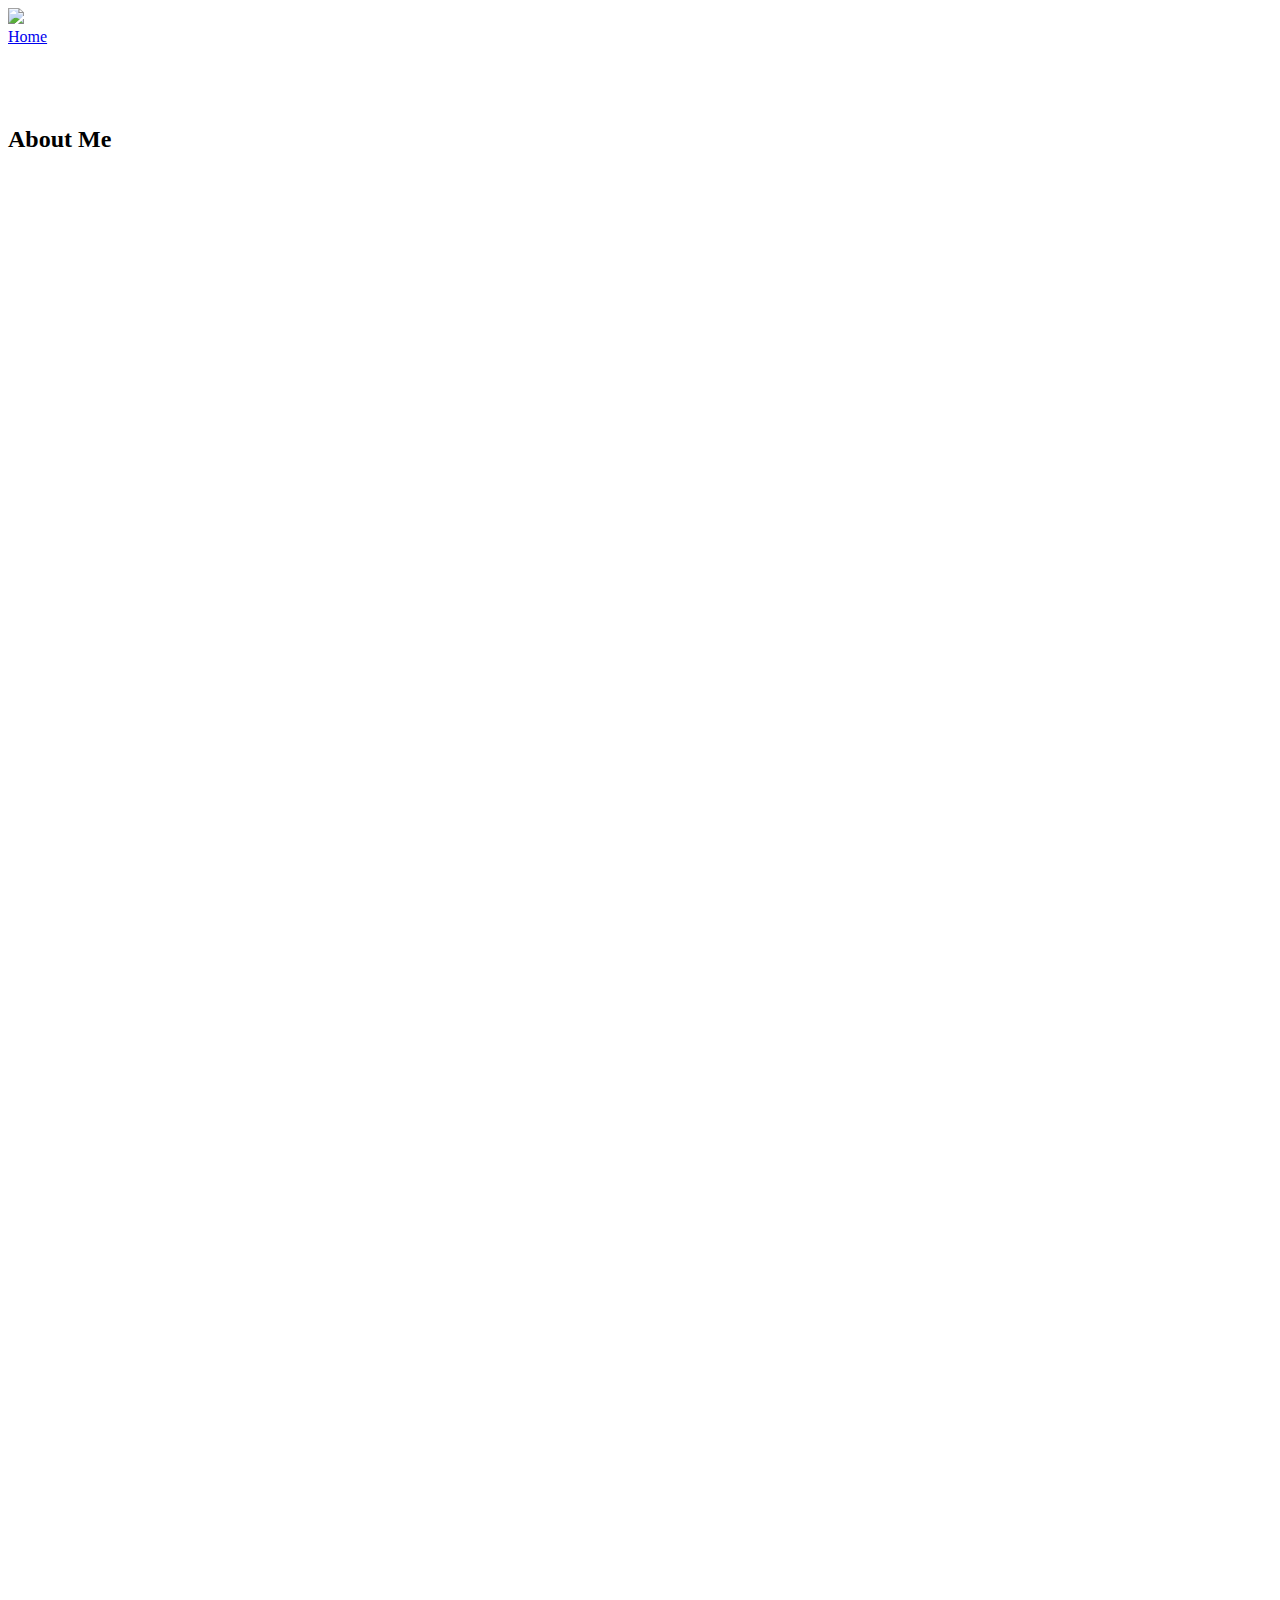
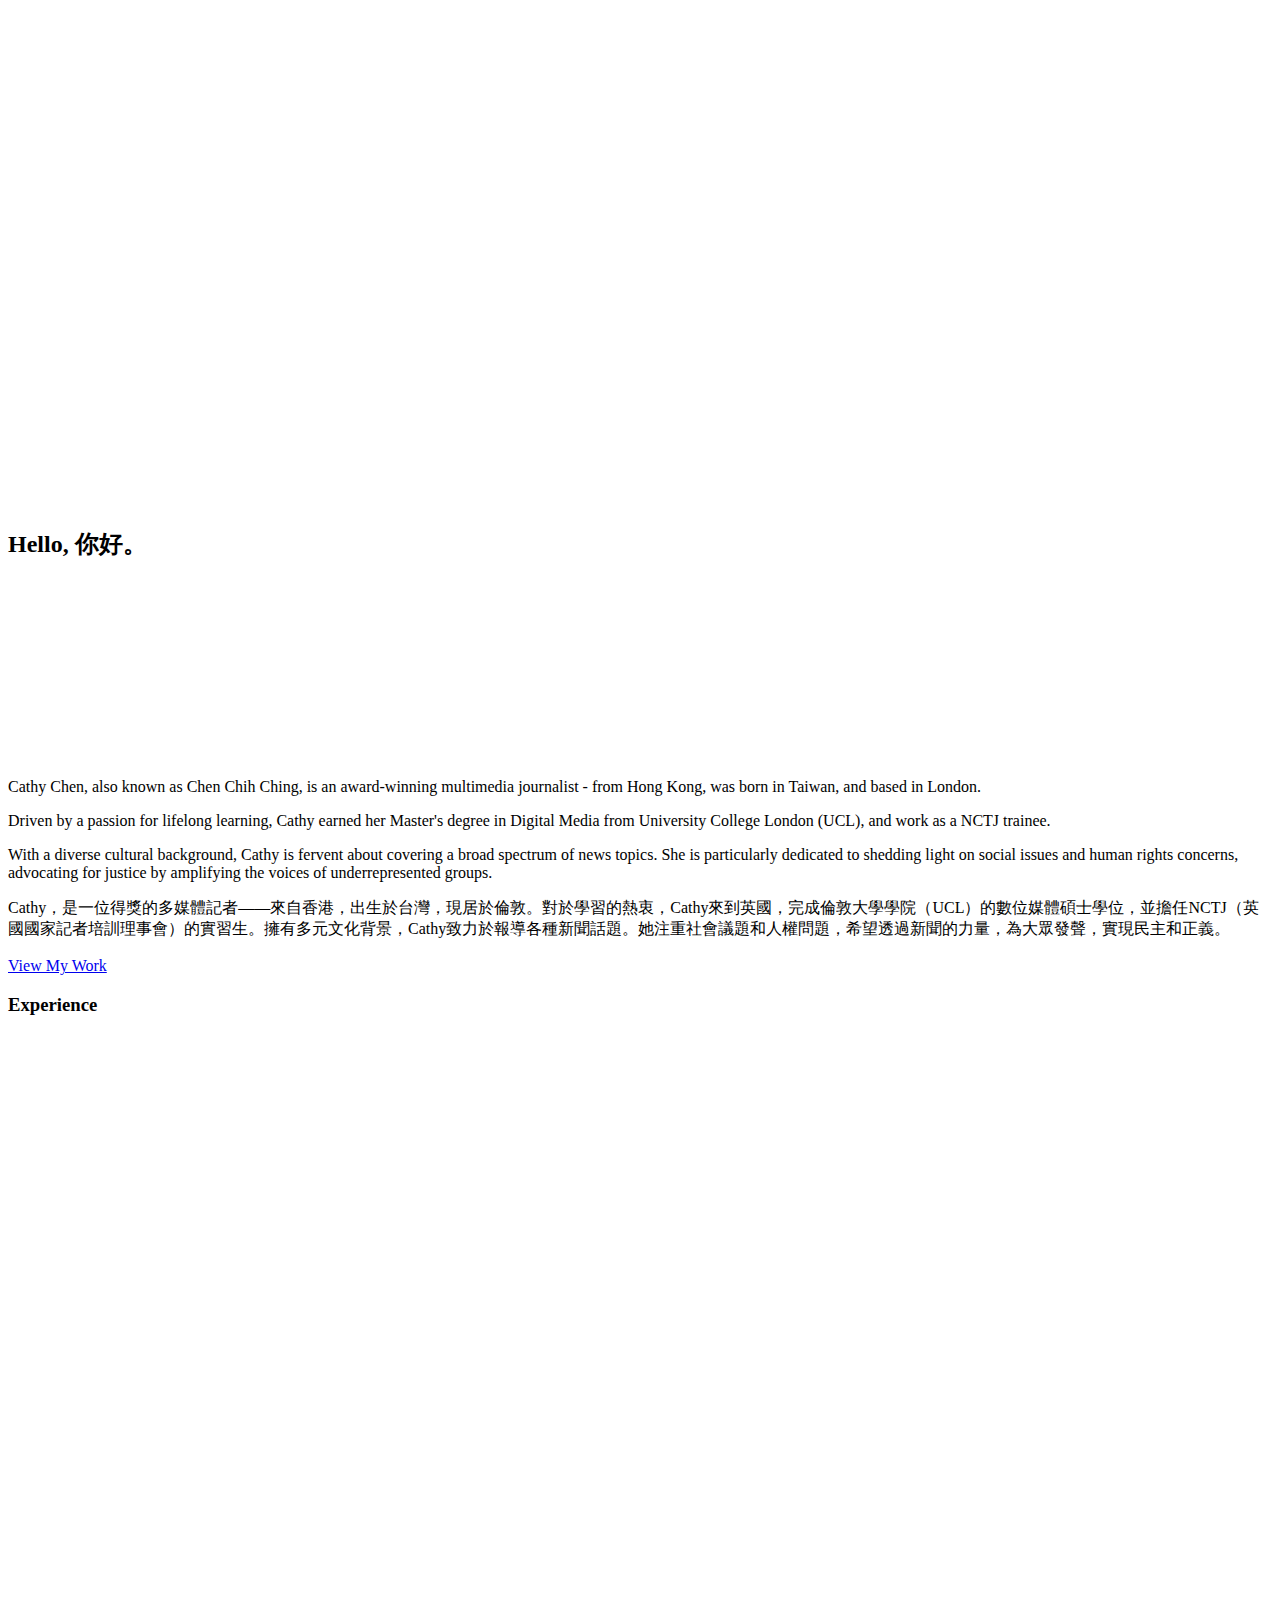
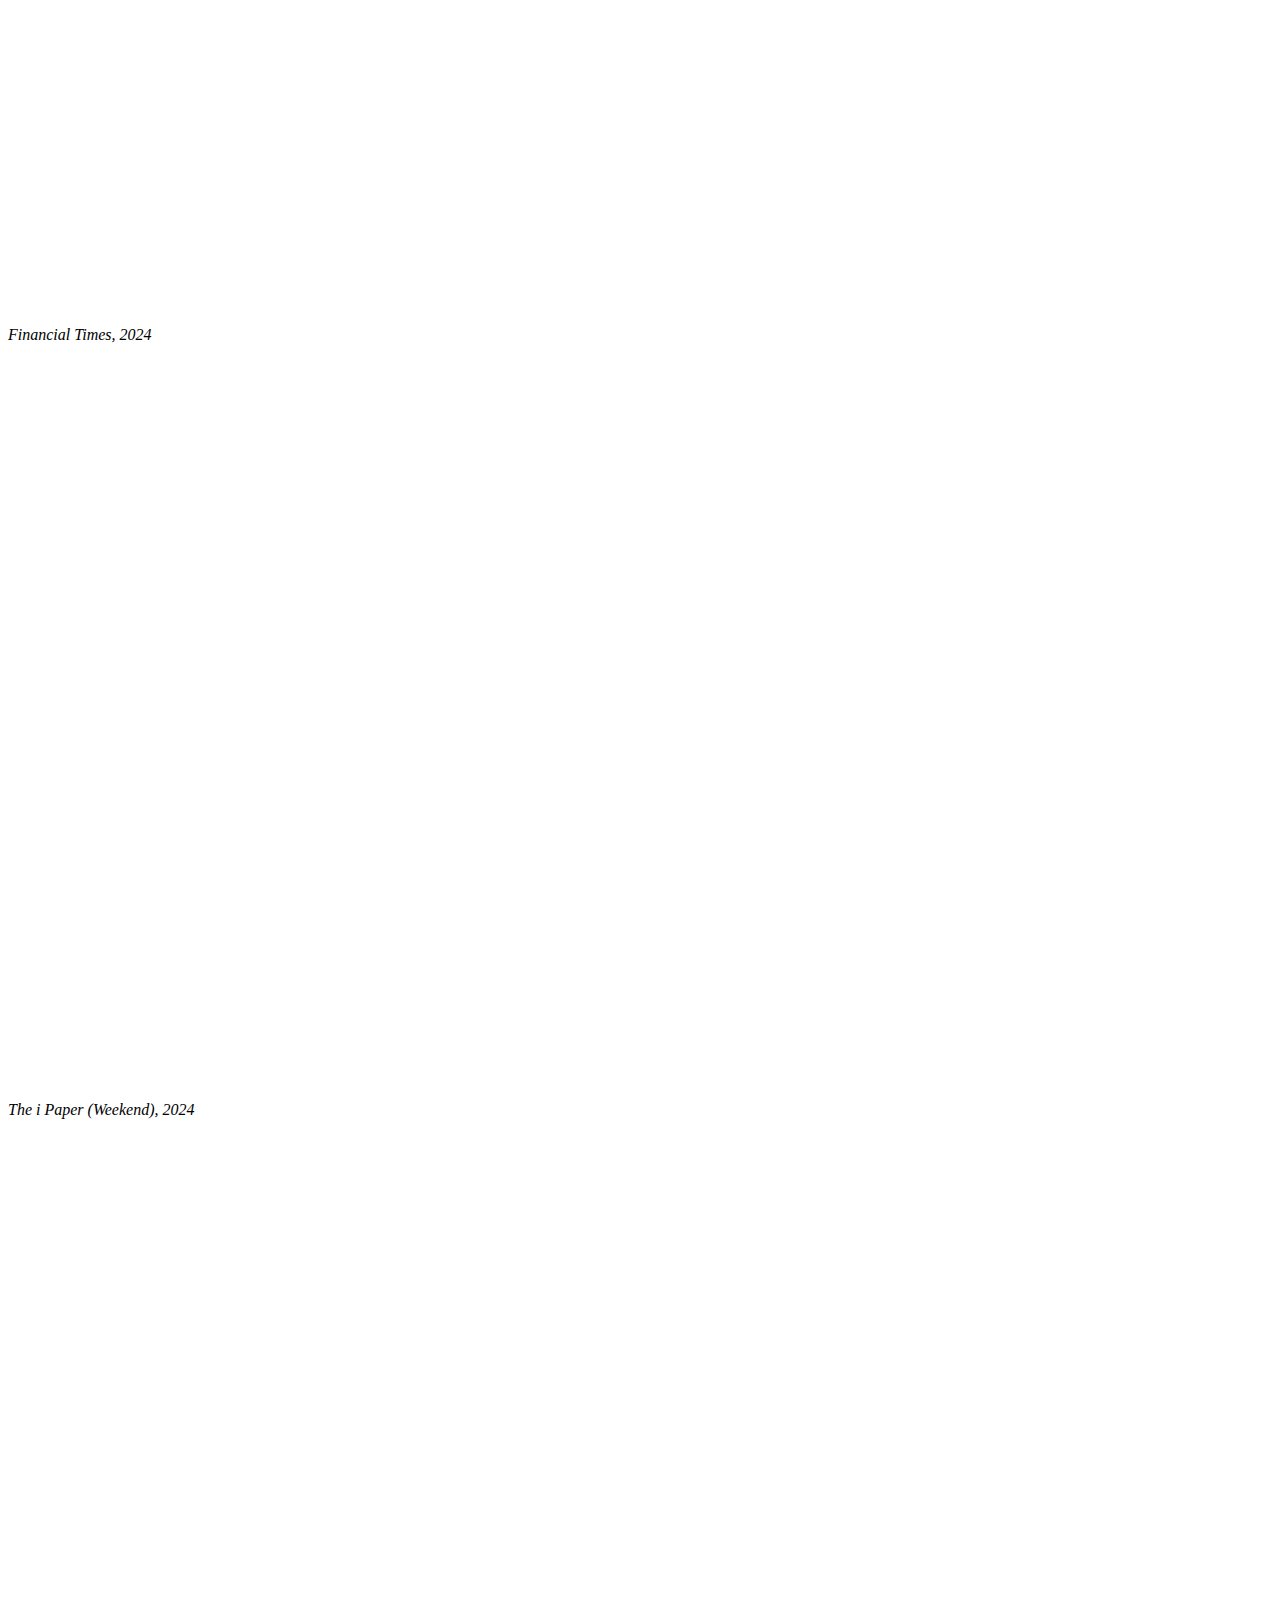
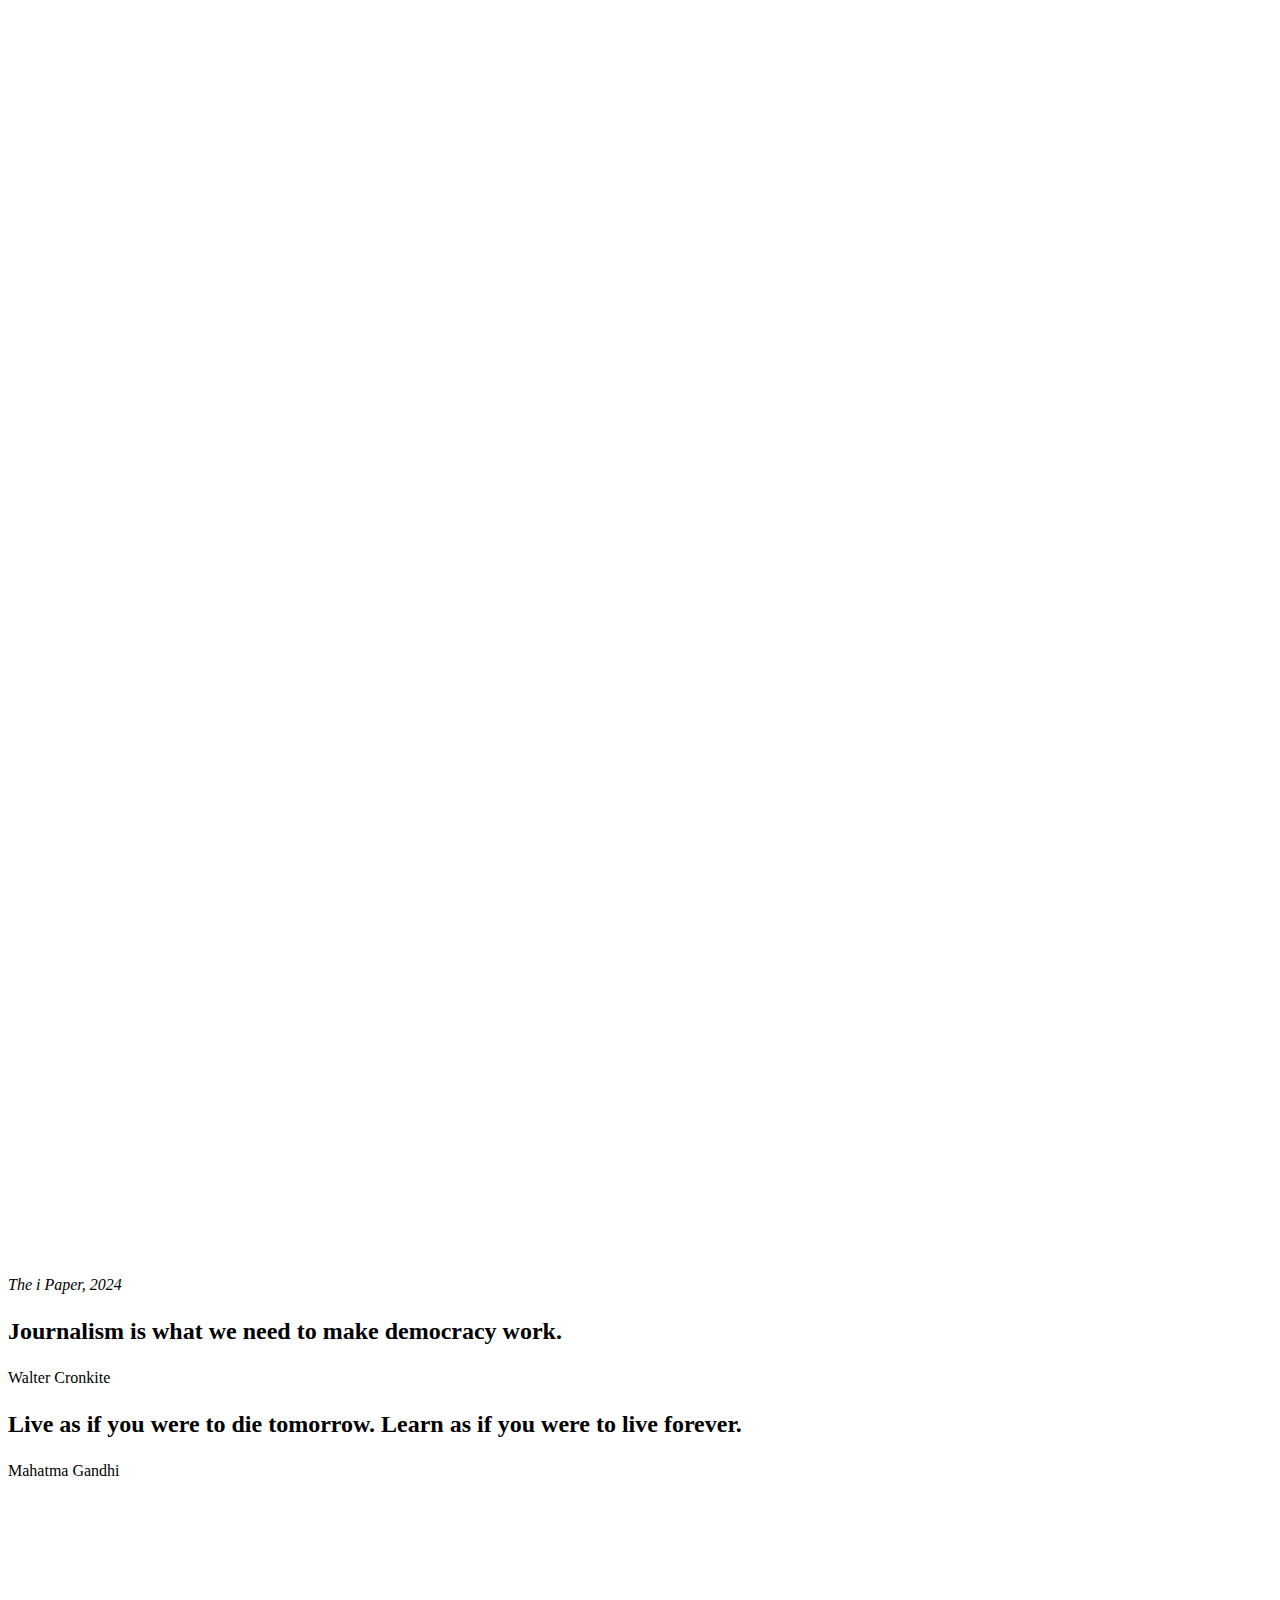
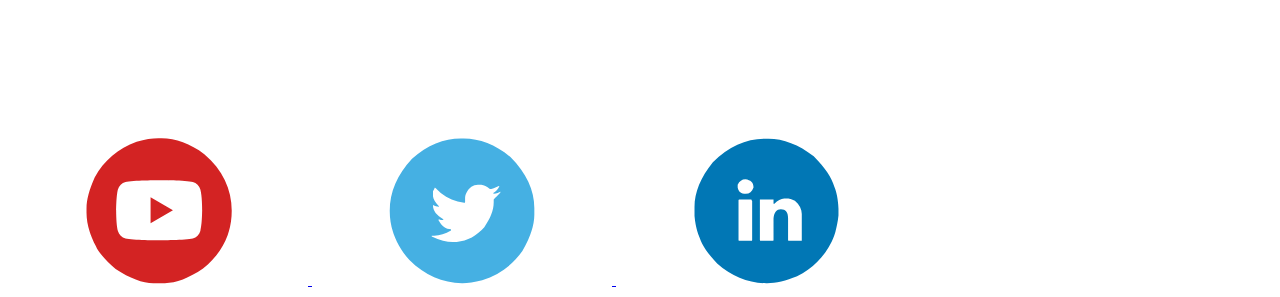
==== about.html @ 50f0b8f4 "Update about.html" ====
<!DOCTYPE html>
<html lang="en" id="">

<!-- Mirrored from cathychen.portfolial.com/ by HTTrack Website Copier/3.x [XR&CO'2014], Tue, 21 Jan 2025 23:33:11 GMT -->
<!-- Added by HTTrack --><meta http-equiv="content-type" content="text/html;charset=utf-8" /><!-- /Added by HTTrack -->
<head>

    

    
    <title>About - Cathy Chen</title>
    

    

    
    <meta http-equiv="content-language" content="en">
    

    <meta http-equiv="Content-Type" content="text/html; charset=utf-8">
    <meta name="viewport" content="width=device-width, initial-scale=1, maximum-scale=5">
    <link rel="shortcut icon" href="../media.journoportfolio.com/users/375795/favicons/2037a18b-a247-4086-8b70-c63177d4aad6.png">
    <meta name="twitter:card" content="summary">
    <meta content="Cathy Chen" property="og:site_name">
    <meta property="og:type" content="website">
    <link rel="preconnect" href="https://media.journoportfolio.com/">

    
    <meta name="robots" content="nofollow">
    

    
    <link rel="sitemap" type="application/xml" title="Sitemap" href="https://cathychen.portfolial.com/sitemap.xml" />
    
    
    

    <base >
    <meta content="Cathy Chen" name="author">

    
    <meta prefix="og: http://ogp.me/ns#" property="og:title" content="About - Cathy Chen">
    <meta content="About - Cathy Chen" name="twitter:title" property="og:title">
    <meta prefix="og: http://ogp.me/ns#" property="og:description" content="Award-winning multimedia journalist&amp;nbsp;from Hong Kong, born in Taiwan, based in London.">
    


    
    <link rel="canonical" href="https://cathychen.portfolial.com/">
    <meta content="Award-winning multimedia journalist&amp;nbsp;from Hong Kong, born in Taiwan, based in London." name="twitter:description" property="og:description">
    <meta content="https://cathychen.portfolial.com/" name="twitter:url" property="og:url">
    <meta content="Award-winning multimedia journalist&amp;nbsp;from Hong Kong, born in Taiwan, based in London." name="description">
    

    

    
        
            
                
            
        
    

    <link rel="alternate" type="application/rss+xml" title="Cathy Chen" href="index.xml">

    

    <style id="temp-styles">
      #app,.jp-column-mount,.jp-block-mount,.jp-section-mount { display: none; }
    </style>

    

    

    
    <link href="http://cathychen.portfolial.com/styles.css" rel="stylesheet">
    

    <script type="text/javascript" src="index.js"></script>

    
</head>
<body data-portfolial data-global-block-id="6747925" id="" data-transparent-header="false" data-button-style-hover="slide-up" data-animation-style="fade-in">

  <svg id="icon-defs" version="2.0" style="display: none">
    <defs>

      <symbol id="cart-icon" viewBox="0,-960,960,960">
        <g transform="translate(0,250)">
          <path d="M286.788-81Q257-81 236-102.212q-21-21.213-21-51Q215-183 236.212-204q21.213-21 51-21Q317-225 338-203.788q21 21.213 21 51Q359-123 337.788-102q-21.213 21-51 21Zm400 0Q657-81 636-102.212q-21-21.213-21-51Q615-183 636.212-204q21.213-21 51-21Q717-225 738-203.788q21 21.213 21 51Q759-123 737.788-102q-21.213 21-51 21ZM235-741l110 228h288l125-228H235Zm-30-60h589.074q22.964 0 34.945 21Q841-759 829-738L694-495q-11 19-28.559 30.5Q647.881-453 627-453H324l-56 104h491v60H277q-42 0-60.5-28t.5-63l64-118-152-322H51v-60h117l37 79Zm140 288h288-288Z" />
        </g>
      </symbol>

    
      
      <symbol id="youtube" viewBox="0,0,2134,2134">
        <g transform="translate(0,418)">
          <path d="M 1117 -370 C 1320 -370 1523 -295 1726 -145 C 1986 78 2116 347 2116 660 C 2116 985 1980 1260 1708 1483 C 1506 1621 1325 1690 1165 1690 C 1165 1690 1001 1690 1001 1690 C 846 1690 667 1623 464 1489 C 308 1353 215 1245 184 1166 C 95 999 50 838 50 684 C 50 684 50 623 50 623 C 50 503 89 357 166 185 C 301 -56 500 -225 763 -321 C 880 -354 984 -370 1074 -370 C 1074 -370 1117 -370 1117 -370 ZM 1083.1219 224.2972 s -382.474 0.0004 -478.4699 24.9444 c -51.3995 14.3615 -93.723 56.6855 -108.0847 108.8409 c -24.9439 95.996 -24.9444 294.7957 -24.9444 294.7957 s 0.0006 199.5544 24.9444 294.0394 c 14.3616 52.1548 55.9293 93.7229 108.0847 108.0847 c 96.7518 25.6997 478.4699 25.7006 478.4699 25.7006 s 383.2323 -0.0003 479.2262 -24.9444 c 52.1558 -14.3616 93.7225 -55.1739 107.3284 -108.0847 c 25.7 -95.241 25.7007 -294.0394 25.7007 -294.0394 s 0.7553 -199.556 -25.7007 -295.5519 c -13.6058 -52.1555 -55.1726 -93.7226 -107.3284 -107.3284 c -95.9939 -26.4557 -479.2262 -26.4569 -479.2262 -26.4569 z m -121.6971 244.9068 l 318.2276 183.6743 l -318.2276 182.918 v -366.5923 z Z" />
        </g>
      </symbol>
      
      <symbol id="twitter" viewBox="0,0,2134,2134">
        <g transform="translate(0,418)">
          <path d="M1092,-367 C1321,-367,1543,-280,1756,-105 C1983,125,2096,366,2096,619 C2096,619,2096,717,2096,717 C2096,864,2039,1036,1926,1234 C1786,1434,1595,1572,1354,1648 C1242,1676,1149,1690,1074,1690 C1074,1690,1068,1690,1068,1690 C789,1690,539,1581,319,1362 C132,1149,39,915,39,662 C39,391,145,144,356,-81 C576,-272,807,-367,1050,-367 C1050,-367,1092,-367,1092,-367Z M636,1027 C751,1080,850,1106,934,1106 C1110,1106,1260,1035,1384,893 C1473,769,1518,651,1518,540 C1518,540,1518,498,1518,498 C1583,436,1615,401,1616,394 C1616,394,1616,388,1616,388 C1593,400,1560,410,1518,419 C1518,419,1512,406,1512,406 C1550,384,1578,354,1597,315 C1597,315,1597,309,1597,309 C1597,309,1591,309,1591,309 C1531,338,1495,352,1482,352 C1482,352,1464,352,1464,352 C1419,315,1379,295,1342,291 C1342,291,1293,291,1293,291 C1225,291,1170,329,1129,406 C1117,426,1111,452,1111,485 C1111,485,1111,534,1111,534 C1111,542,1107,546,1098,546 C971,529,861,484,770,412 C770,412,685,333,685,333 C685,333,678,333,678,333 C678,340,670,356,654,382 C654,382,654,455,654,455 C659,496,688,543,739,595 C739,595,739,601,739,601 C711,601,683,593,654,577 C654,577,654,583,654,583 C654,661,705,728,806,784 C806,784,794,790,794,790 C794,790,764,790,764,790 C764,790,733,784,733,784 C733,784,733,796,733,796 C780,881,839,924,910,924 C910,924,910,942,910,942 C830,991,751,1015,672,1015 C672,1015,636,1015,636,1015 C636,1015,636,1027,636,1027Z" />
        </g>
      </symbol>
      
      <symbol id="linkedin" viewBox="0,0,2134,2134">
        <g transform="translate(0,418)">
          <path d="M1101,-365 C1316,-365,1531,-282,1746,-116 C1905,44,2003,188,2038,316 C2086,423,2098,591,2098,632 C2098,632,2098,729,2098,729 C2082,876,2050,1000,2001,1100 C1894,1317,1730,1481,1509,1592 C1351,1657,1209,1690,1083,1690 C1083,1690,1071,1690,1071,1690 C816,1690,583,1597,372,1410 C239,1272,156,1150,123,1045 C86,963,62,860,50,735 C50,735,50,607,50,607 C50,398,137,185,311,-31 C539,-254,786,-365,1053,-365 C1053,-365,1101,-365,1101,-365Z M664,328 C675,389,714,419,779,419 C832,419,869,389,889,328 C889,328,889,322,889,322 C889,259,850,223,773,212 C726,212,689,238,664,291 C664,291,664,328,664,328Z M676,1076 C677,1084,681,1088,688,1088 C688,1088,858,1088,858,1088 C866,1088,870,1084,870,1076 C870,1076,870,522,870,522 C870,522,858,498,858,498 C858,498,688,498,688,498 C680,499,676,503,676,510 C676,510,676,1076,676,1076Z M980,1076 C981,1084,985,1088,992,1088 C992,1088,1162,1088,1162,1088 C1170,1088,1174,1084,1174,1076 C1174,1076,1174,766,1174,766 C1184,681,1219,638,1278,638 C1347,638,1381,681,1381,766 C1381,766,1381,1076,1381,1076 C1382,1084,1386,1088,1393,1088 C1393,1088,1576,1088,1576,1088 C1576,1088,1576,705,1576,705 C1576,636,1543,573,1478,516 C1429,496,1398,486,1387,486 C1387,486,1326,486,1326,486 C1279,488,1232,512,1187,559 C1187,559,1174,559,1174,559 C1174,559,1174,498,1174,498 C1174,498,980,498,980,498 C980,498,980,1076,980,1076Z" />
        </g>
      </symbol>
      
    
    </defs>
  </svg>

    

    
    <div
    class="block block--block-element block-navigation" 
    data-definition-name="Navigation"
    data-definition-type="navigation"
    data-id="6747976"
    data-order="0"
    id="block-6747976"
    
>
  
<style>
:root {
--header-height: 60px;
}

body .page {padding-top: var(--header-height);}
/*body .page .content .section { min-height: calc(var(--jp-section-min-height) - var(--header-height)); }*/

body[data-transparent-header=true]:not(.scrolled) .header { background: transparent; }
body[data-transparent-header=true]:not(.scrolled) .header .menu ul > li > a{ background: transparent !important; }
body[data-transparent-header=true]:not(.scrolled) .header .menu ul > li { background: transparent !important; }

body[data-transparent-header=true] .page{padding-top: 0;}
body[data-transparent-header=true] .page .content .section:first-child > .img-credit {display: none;} 
body[data-transparent-header=true] .page .content .section:first-child .jp-section-mount .jp-divider-add--top {top: calc(var(--header-height) - 15px);}
body[data-transparent-header=true] .page .content .section:first-child .jp-section-mount .jp-toolbar--section {top: calc(var(--header-height) + 30px);}
body[data-transparent-header=true] .page .content .section:first-child .jp-section-overlay-buttons {top: calc(var(--header-height) + 30px);}
</style>

  <div class="header nav-style--hamburger height--medium header--left ">
      <div class="header__inner">


      <div class="social-icons style-colour">
      
      </div>

      <div class="logo">
        
          <a href="http://cathychen.portfolial.com/" class="logo-img logo-img--full" data-portfolio-title><img src="https://media.journoportfolio.com/users/375795/images/42c1d31c-345e-45bb-9492-afde09867bbc.png"></a>
        
      </div>
      <nav class="menu">

          

          
          
          

          
          <div class="navicon">
              <span class="lines"></span>
          </div>
          
          
          

      </nav>
  </div>
  </div>

  <div class="sidebar sidebar--left">
      <div class="sidebar__inner">

          <div class="menu-list">

              
              <a  target="_self" class="" href="http://cathychen.portfolial.com/home-2/">Home</a>

              
              


              

          </div>

      </div>
  </div>


    
</div>
    

     <div class="page " id="page-1064940">
  <div class="content" id="content">
    
      
      
<section class="section"  data-background-src="" style="background-position: ;" data-order="1"  data-id="2471309" id="section-2471309">

    

    
        
    

  <div class="section__content">
    
    <div class="column"  data-column="1">
        
              <div
    class="block block--inline block-heading" 
    data-definition-name="Heading"
    data-definition-type="generic"
    data-id="6747992"
    data-order="1"
    id="block-6747992"
    
>
  <h2 data-alignment="center" class="heading animate-in">About Me</h2>


    
</div>
        
    </div>
    

    

  </div>
</section>
      
    
      
      
<section class="section"  data-background-src="https://media.journoportfolio.com/users/375795/images/8c704c69-e062-486b-89f9-6c10ea1ecfad.jpg" style="background-position: 50% 50%;" data-order="2"  data-id="2471310" id="section-2471310">

    

    

  <div class="section__content">
    
    <div class="column"  data-column="1">
        
              <div
    class="block block--block-element block-image" 
    data-definition-name="Image"
    data-definition-type="generic"
    data-id="6747993"
    data-order="2"
    id="block-6747993"
    
>
  

    <div class="wrapper animate-in width--full blog-pull--none  crop-ratio--nocrop " >
    
    <div class="img-cropper"  >
    
    <div class="img-ratio" style="padding-top: 150.03663003663004%;">




        


        
            <div class="overlay__inner">
        
            <div>
          <h4></h4>
          
          </div>

        
            </div>
        

        

        <img  style="object-position: 50% 50%;" data-src="https://media.journoportfolio.com/users/375795/images/818d3946-570c-4d95-987a-971887e41681.jpg">

    </div>
    </div>
    
</div>



    
</div>
        
    </div>
    
    <div class="column"  data-column="2">
        
              <div
    class="block block--inline block-heading" 
    data-definition-name="Heading"
    data-definition-type="generic"
    data-id="6750873"
    data-order="1"
    id="block-6750873"
    
>
  <h2 data-alignment="center" class="heading animate-in">Hello, 你好。</h2>


    
</div>
        
              <div
    class="block block--block-element block-image" 
    data-definition-name="Image"
    data-definition-type="generic"
    data-id="6751103"
    data-order="2"
    id="block-6751103"
    
>
  

    <div class="wrapper animate-in width--full blog-pull--none  crop-ratio--nocrop " >
    
    <div class="img-cropper"  >
    
    <div class="img-ratio" style="padding-top: 11.25%;">




        


        
            <div class="overlay__inner">
        
            <div>
          <h4></h4>
          
          </div>

        
            </div>
        

        

        <img  style="object-position: 50% 50%;" data-src="https://media.journoportfolio.com/users/375795/images/58273a53-c120-4d92-a16b-a1ba53a543b0.png">

    </div>
    </div>
    
</div>



    
</div>
        
              <div
    class="block block--inline block-text" 
    data-definition-name="Text"
    data-definition-type="generic"
    data-id="6747994"
    data-order="3"
    id="block-6747994"
    
>
  <section class="block-text" data-alignment="left">
    <div class="wrapper--small animate-in" data-richtext="content">
        <p>Cathy Chen, also known as Chen Chih Ching, is an award-winning multimedia journalist - from Hong Kong, was born in Taiwan, and based in London.</p>
<p>Driven by a passion for lifelong learning, Cathy earned her Master's degree in Digital Media from University College London (UCL), and work as a NCTJ trainee.</p>
<p>With a diverse cultural background, Cathy is fervent about covering a broad spectrum of news topics. She is particularly dedicated to shedding light on social issues and human rights concerns, advocating for justice by amplifying the voices of underrepresented groups.</p>
    </div>
</section>


    
</div>
        
              <div
    class="block block--inline block-text" 
    data-definition-name="Text"
    data-definition-type="generic"
    data-id="6751135"
    data-order="4"
    id="block-6751135"
    
>
  <section class="block-text" data-alignment="left">
    <div class="wrapper--small animate-in" data-richtext="content">
        <p>Cathy，是一位得獎的多媒體記者——來自香港，出生於台灣，現居於倫敦。對於學習的熱衷，Cathy來到英國，完成倫敦大學學院（UCL）的數位媒體碩士學位，並擔任NCTJ（英國國家記者培訓理事會）的實習生。擁有多元文化背景，Cathy致力於報導各種新聞話題。她注重社會議題和人權問題，希望透過新聞的力量，為大眾發聲，實現民主和正義。</p>
    </div>
</section>


    
</div>
        
              <div
    class="block block--block-element block-spacer" 
    data-definition-name="Spacer"
    data-definition-type="generic"
    data-id="6751774"
    data-order="5"
    id="block-6751774"
    
>
  <div style="height: 1px;" class="spacer ">
    
    
</div>


    
</div>
        
              <div
    class="block block--inline block-button" 
    data-definition-name="Button"
    data-definition-type="generic"
    data-id="6751534"
    data-order="6"
    id="block-6751534"
    
>
  <div class="button-wrapper" data-alignment="center">
<a class="button button--outline button--medium animate-in"  href="work.html">View My Work</a>
</div>


    
</div>
        
    </div>
    

    

  </div>
</section>
      
    
      
      
<section class="section"  data-background-src="" style="background-position: ;" data-order="3"  data-id="2472888" id="section-2472888">

    

    
        
    

  <div class="section__content">
    
    <div class="column"  data-column="1">
        
              <div
    class="block block--inline block-heading" 
    data-definition-name="Heading"
    data-definition-type="generic"
    data-id="6751748"
    data-order="1"
    id="block-6751748"
    
>
  <h3 data-alignment="center" class="heading animate-in">Experience</h3>


    
</div>
        
    </div>
    

    

  </div>
</section>
      
    
      
      
<section class="section"  data-background-src="" style="background-position: ;" data-order="4"  data-id="2472889" id="section-2472889">

    

    
        
    

  <div class="section__content">
    
    <div class="column"  data-column="1">
        
              <div
    class="block block--block-element block-image" 
    data-definition-name="Image"
    data-definition-type="generic"
    data-id="6751750"
    data-order="1"
    id="block-6751750"
    
>
  

    <div class="wrapper animate-in width--full blog-pull--none  crop-ratio--nocrop " >
    
    <div class="img-cropper"  >
    
    <div class="img-ratio" style="padding-top: 32.360097323600975%;">




        


        
            <div class="overlay__inner">
        
            <div>
          <h4></h4>
          
          </div>

        
            </div>
        

        

        <img  style="object-position: 50% 50%;" data-src="https://media.journoportfolio.com/users/375795/images/858fe795-c231-4aa6-b74f-d139742284e5.png">

    </div>
    </div>
    
</div>



    
</div>
        
    </div>
    
    <div class="column"  data-column="2">
        
              <div
    class="block block--block-element block-image" 
    data-definition-name="Image"
    data-definition-type="generic"
    data-id="6751752"
    data-order="1"
    id="block-6751752"
    
>
  

    <div class="wrapper animate-in width--full blog-pull--none  crop-ratio--nocrop " >
    
    <div class="img-cropper"  >
    
    <div class="img-ratio" style="padding-top: 37.867939538583926%;">




        


        
            <div class="overlay__inner">
        
            <div>
          <h4></h4>
          
          </div>

        
            </div>
        

        

        <img  style="object-position: 50% 50%;" data-src="https://media.journoportfolio.com/users/375795/images/d4af135c-ab75-4855-9ec0-b27e3acf8e58.png">

    </div>
    </div>
    
</div>



    
</div>
        
    </div>
    
    <div class="column"  data-column="3">
        
              <div
    class="block block--block-element block-image" 
    data-definition-name="Image"
    data-definition-type="generic"
    data-id="6751754"
    data-order="1"
    id="block-6751754"
    
>
  

    <div class="wrapper animate-in width--full blog-pull--none  crop-ratio--nocrop " >
    
    <div class="img-cropper"  >
    
    <div class="img-ratio" style="padding-top: 42.65402843601896%;">




        


        
            <div class="overlay__inner">
        
            <div>
          <h4></h4>
          
          </div>

        
            </div>
        

        

        <img  style="object-position: 50% 50%;" data-src="https://media.journoportfolio.com/users/375795/images/543e9baf-0c37-474a-897d-50b65f1bb8a3.png">

    </div>
    </div>
    
</div>



    
</div>
        
    </div>
    
    <div class="column"  data-column="4">
        
              <div
    class="block block--block-element block-image" 
    data-definition-name="Image"
    data-definition-type="generic"
    data-id="6751755"
    data-order="1"
    id="block-6751755"
    
>
  

    <div class="wrapper animate-in width--full blog-pull--none  crop-ratio--nocrop " >
    
    <div class="img-cropper"  >
    
    <div class="img-ratio" style="padding-top: 51.28939828080229%;">




        


        
            <div class="overlay__inner">
        
            <div>
          <h4></h4>
          
          </div>

        
            </div>
        

        

        <img  style="object-position: 50% 50%;" data-src="https://media.journoportfolio.com/users/375795/images/3a0c35f4-5ca2-445f-b458-da6ad65d257e.png">

    </div>
    </div>
    
</div>



    
</div>
        
    </div>
    

    

  </div>
</section>
      
    
      
      
<section class="section"  data-background-src="" style="background-position: ;" data-order="5"  data-id="2472873" id="section-2472873">

    

    
        
    

  <div class="section__content">
    
    <div class="column"  data-column="1">
        
              <div
    class="block block--block-element block-image" 
    data-definition-name="Image"
    data-definition-type="generic"
    data-id="6751695"
    data-order="1"
    id="block-6751695"
    
>
  

    <div class="wrapper animate-in width--full blog-pull--none  crop-ratio--nocrop " >
    
    <div class="img-cropper"  >
    
    <div class="img-ratio" style="padding-top: 18.55921855921856%;">




        


        
            <div class="overlay__inner">
        
            <div>
          <h4></h4>
          
          </div>

        
            </div>
        

        

        <img  style="object-position: 50% 50%;" data-src="https://media.journoportfolio.com/users/375795/images/df7fa172-ccce-42a5-a899-611fc00dd567.png">

    </div>
    </div>
    
</div>



    
</div>
        
    </div>
    
    <div class="column"  data-column="2">
        
              <div
    class="block block--block-element block-image" 
    data-definition-name="Image"
    data-definition-type="generic"
    data-id="6751767"
    data-order="1"
    id="block-6751767"
    
>
  

    <div class="wrapper animate-in width--full blog-pull--none  crop-ratio--nocrop " >
    
    <div class="img-cropper"  >
    
    <div class="img-ratio" style="padding-top: 21.254801536491676%;">




        


        
            <div class="overlay__inner">
        
            <div>
          <h4></h4>
          
          </div>

        
            </div>
        

        

        <img  style="object-position: 50% 50%;" data-src="https://media.journoportfolio.com/users/375795/images/0f53457b-86f9-4e8e-9da9-ea063ea68350.png">

    </div>
    </div>
    
</div>



    
</div>
        
    </div>
    
    <div class="column"  data-column="3">
        
              <div
    class="block block--block-element block-image" 
    data-definition-name="Image"
    data-definition-type="generic"
    data-id="6751697"
    data-order="1"
    id="block-6751697"
    
>
  

    <div class="wrapper animate-in width--full blog-pull--none  crop-ratio--nocrop " >
    
    <div class="img-cropper"  >
    
    <div class="img-ratio" style="padding-top: 31.6%;">




        


        
            <div class="overlay__inner">
        
            <div>
          <h4></h4>
          
          </div>

        
            </div>
        

        

        <img  style="object-position: 50% 50%;" data-src="https://media.journoportfolio.com/users/375795/images/99bd5310-2c45-4f39-a73e-96e9c0256ba9.png">

    </div>
    </div>
    
</div>



    
</div>
        
    </div>
    
    <div class="column"  data-column="4">
        
              <div
    class="block block--block-element block-image" 
    data-definition-name="Image"
    data-definition-type="generic"
    data-id="6751699"
    data-order="1"
    id="block-6751699"
    
>
  

    <div class="wrapper animate-in width--full blog-pull--none  crop-ratio--nocrop " >
    
    <div class="img-cropper"  >
    
    <div class="img-ratio" style="padding-top: 28.666666666666668%;">




        


        
            <div class="overlay__inner">
        
            <div>
          <h4></h4>
          
          </div>

        
            </div>
        

        

        <img  style="object-position: 50% 50%;" data-src="https://media.journoportfolio.com/users/375795/images/06cf793b-f14b-4e5d-a182-2acf6f514f73.png">

    </div>
    </div>
    
</div>



    
</div>
        
    </div>
    

    

  </div>
</section>
      
    
      
      
<section class="section"  data-background-src="" style="background-position: ;" data-order="6"  data-id="3484523" id="section-3484523">

    

    
        
    

  <div class="section__content">
    
    <div class="column"  data-column="1">
        
    </div>
    
    <div class="column"  data-column="2">
        
              <div
    class="block block--block-element block-image" 
    data-definition-name="Image"
    data-definition-type="generic"
    data-id="9359874"
    data-order="1"
    id="block-9359874"
    
>
  

    <div class="wrapper animate-in width--full blog-pull--none  crop-ratio--nocrop " >
    
    <div class="img-cropper"  >
    
    <div class="img-ratio" style="padding-top: 43.39250493096647%;">




        


        
            <div class="overlay__inner">
        
            <div>
          <h4></h4>
          
          </div>

        
            </div>
        

        

        <img  style="object-position: 50% 50%;" data-src="https://media.journoportfolio.com/users/375795/images/470aae61-794a-4e5f-a746-d736331d87fa.png">

    </div>
    </div>
    
</div>



    
</div>
        
    </div>
    
    <div class="column"  data-column="3">
        
              <div
    class="block block--block-element block-image" 
    data-definition-name="Image"
    data-definition-type="generic"
    data-id="9359873"
    data-order="1"
    id="block-9359873"
    
>
  

    <div class="wrapper animate-in width--full blog-pull--none  crop-ratio--nocrop " >
    
    <div class="img-cropper"  >
    
    <div class="img-ratio" style="padding-top: 49.929278642149924%;">




        


        
            <div class="overlay__inner">
        
            <div>
          <h4></h4>
          
          </div>

        
            </div>
        

        

        <img  style="object-position: 50% 50%;" data-src="https://media.journoportfolio.com/users/375795/images/8a8cd855-0fe6-4f20-bea1-a94cbcd93a10.png">

    </div>
    </div>
    
</div>



    
</div>
        
    </div>
    
    <div class="column"  data-column="4">
        
    </div>
    

    

  </div>
</section>
      
    
      
      
<section class="section"  data-background-src="" style="background-position: ;" data-order="9"  data-id="3484533" id="section-3484533">

    

    
        
    

  <div class="section__content">
    
    <div class="column"  data-column="1">
        
              <div
    class="block block--block-element block-spacer" 
    data-definition-name="Spacer"
    data-definition-type="generic"
    data-id="9359935"
    data-order="0"
    id="block-9359935"
    
>
  <div style="height: 1px;" class="spacer ">
    
    
</div>


    
</div>
        
              <div
    class="block block--block-element block-image" 
    data-definition-name="Image"
    data-definition-type="generic"
    data-id="9359907"
    data-order="0"
    id="block-9359907"
    
>
  

    <div class="wrapper animate-in width--full blog-pull--none  crop-ratio--nocrop " >
    
    <div class="img-cropper"  >
    
    <div class="img-ratio" style="padding-top: 11.25%;">




        


        
            <div class="overlay__inner">
        
            <div>
          <h4></h4>
          
          </div>

        
            </div>
        

        

        <img  style="object-position: 50% 50%;" data-src="https://media.journoportfolio.com/users/375795/images/58273a53-c120-4d92-a16b-a1ba53a543b0.png">

    </div>
    </div>
    
</div>



    
</div>
        
    </div>
    

    

  </div>
</section>
      
    
      
      
<section class="section"  data-background-src="" style="background-position: ;" data-order="10"  data-id="3460997" id="section-3460997">

    

    
        
    

  <div class="section__content">
    
    <div class="column"  data-column="1">
        
    </div>
    
    <div class="column"  data-column="2">
        
    </div>
    

    

  </div>
</section>
      
    
      
      
<section class="section"  data-background-src="" style="background-position: ;" data-order="11"  data-id="3460981" id="section-3460981">

    

    
        
    

  <div class="section__content">
    
    <div class="column"  data-column="1">
        
              <div
    class="block block--block-element block-image" 
    data-definition-name="Image"
    data-definition-type="generic"
    data-id="9299890"
    data-order="1"
    id="block-9299890"
    
>
  

    <div class="wrapper animate-in width--full blog-pull--none  crop-ratio--nocrop " >
    
    <div class="img-cropper"  >
    
    <div class="img-ratio" style="padding-top: 42.87109375%;">




        


        
            <div class="overlay__inner">
        
            <div>
          <h4></h4>
          
          </div>

        
            </div>
        

        

        <img  style="object-position: 50% 50%;" data-src="https://media.journoportfolio.com/users/375795/images/794adbae-54d3-45e1-b303-b20e8c98ab29.jpg">

    </div>
    </div>
    
</div>



    
</div>
        
              <div
    class="block block--inline block-text" 
    data-definition-name="Text"
    data-definition-type="generic"
    data-id="9299897"
    data-order="2"
    id="block-9299897"
    
>
  <section class="block-text" data-alignment="center">
    <div class="wrapper--small animate-in" data-richtext="content">
        <p><em>Financial Times, 2024</em></p>
    </div>
</section>


    
</div>
        
              <div
    class="block block--block-element block-image" 
    data-definition-name="Image"
    data-definition-type="generic"
    data-id="9299894"
    data-order="3"
    id="block-9299894"
    
>
  

    <div class="wrapper animate-in width--full blog-pull--none  crop-ratio--nocrop " >
    
    <div class="img-cropper"  >
    
    <div class="img-ratio" style="padding-top: 54.248046875%;">




        


        
            <div class="overlay__inner">
        
            <div>
          <h4></h4>
          
          </div>

        
            </div>
        

        

        <img  style="object-position: 50% 50%;" data-src="https://media.journoportfolio.com/users/375795/images/2ffa099e-d739-4bb0-997f-27ecf7f612d2.jpg">

    </div>
    </div>
    
</div>



    
</div>
        
              <div
    class="block block--inline block-text" 
    data-definition-name="Text"
    data-definition-type="generic"
    data-id="9299898"
    data-order="4"
    id="block-9299898"
    
>
  <section class="block-text" data-alignment="center">
    <div class="wrapper--small animate-in" data-richtext="content">
        <p><em>The i Paper (Weekend), 2024</em></p>
    </div>
</section>


    
</div>
        
    </div>
    
    <div class="column"  data-column="2">
        
              <div
    class="block block--block-element block-image" 
    data-definition-name="Image"
    data-definition-type="generic"
    data-id="9299892"
    data-order="1"
    id="block-9299892"
    
>
  

    <div class="wrapper animate-in width--full blog-pull--none  crop-ratio--nocrop " >
    
    <div class="img-cropper"  >
    
    <div class="img-ratio" style="padding-top: 133.33333333333331%;">




        


        
            <div class="overlay__inner">
        
            <div>
          <h4></h4>
          
          </div>

        
            </div>
        

        

        <img  style="object-position: 50% 50%;" data-src="https://media.journoportfolio.com/users/375795/images/7d3c6aa1-8970-4a60-9ed8-ba87baea0387.jpg">

    </div>
    </div>
    
</div>



    
</div>
        
              <div
    class="block block--inline block-text" 
    data-definition-name="Text"
    data-definition-type="generic"
    data-id="9299893"
    data-order="2"
    id="block-9299893"
    
>
  <section class="block-text" data-alignment="center">
    <div class="wrapper--small animate-in" data-richtext="content">
        <p><em>The i Paper, 2024</em></p>
    </div>
</section>


    
</div>
        
    </div>
    

    

  </div>
</section>
      
    
      
      
<section class="section"  data-background-src="" style="background-position: ;" data-order="13"  data-id="2471311" id="section-2471311">

    

    
        
    

  <div class="section__content">
    
    <div class="column"  data-column="1">
        
              <div
    class="block block--inline block-quote" 
    data-definition-name="Quote"
    data-definition-type="generic"
    data-id="6749455"
    data-order="1"
    id="block-6749455"
    
>
  <section class="block-quote">
    <div class="wrapper--small">
        <div class="quote animate-in">
            <h2><p>Journalism is what we need to make democracy work.<br/></p></h2>
        </div>
        <p class="author animate-in">Walter Cronkite</p>
    </div>
</section>


    
</div>
        
    </div>
    
    <div class="column"  data-column="2">
        
              <div
    class="block block--inline block-quote" 
    data-definition-name="Quote"
    data-definition-type="generic"
    data-id="6749502"
    data-order="1"
    id="block-6749502"
    
>
  <section class="block-quote">
    <div class="wrapper--small">
        <div class="quote animate-in">
            <h2><p>Live as if you were to die tomorrow. Learn as if you were to live forever.</p></h2>
        </div>
        <p class="author animate-in">Mahatma Gandhi</p>
    </div>
</section>


    
</div>
        
    </div>
    

    

  </div>
</section>
      
    
      
    
  </div>

  <div class="footer" id="footer">
    
    
    
    
    
    
    
    
    
    
    
    
    
    
    
    
    
    
    
    
    
    
      
<section class="section"  data-background-src="" style="background-position: ;" data-order="0" data-footer="true" data-id="2471305" id="section-2471305">

    

    
        
    

  <div class="section__content">
    
    <div class="column"  data-column="1">
        
              <div
    class="block block--block-element block-image" 
    data-definition-name="Image"
    data-definition-type="generic"
    data-id="6750862"
    data-order="1"
    id="block-6750862"
    
>
  

    <div class="wrapper animate-in width--custom blog-pull--none alignment--center crop-ratio--nocrop " >
    
    <div class="img-cropper" style="width: 150px;" >
    
    <div class="img-ratio" style="padding-top: 100.0%;">




        


        
            <a href="http://cathychen.portfolial.com/"  class="overlay__inner">
        
            <div>
          <h4></h4>
          
          </div>

        
            </a>
        

        

        <img  style="object-position: 50% 50%;" data-src="https://media.journoportfolio.com/users/375795/images/93141eab-6797-438b-a9ee-8e23b6aa6eec.png">

    </div>
    </div>
    
</div>



    
</div>
        
    </div>
    
    <div class="column"  data-column="2">
        
              <div
    class="block block--inline block-text" 
    data-definition-name="Text"
    data-definition-type="generic"
    data-id="6750981"
    data-order="1"
    id="block-6750981"
    
>
  <section class="block-text" data-alignment="right">
    <div class="wrapper--small animate-in" data-richtext="content">
        <p><br/></p>
    </div>
</section>


    
</div>
        
              <div
    class="block block--inline block-social-icons" 
    data-definition-name="Social Icons"
    data-definition-type="generic"
    data-id="6747977"
    data-order="2"
    id="block-6747977"
    
>
  <div data-social-icons class="social-icons size-large style-colour alignment-right" data-alignment="right">

<a target="_blank" class="animate-in" href="https://www.youtube.com/@cathychenowo" aria-label="Youtube">
  <i class="social-icon"><svg version="2.0" style="fill: #d32323 !important;"><use xlink:href="#youtube" /></svg></i>
</a>

<a target="_blank" class="animate-in" href="https://twitter.com/cathychenowo" aria-label="Twitter">
  <i class="social-icon"><svg version="2.0" style="fill: #45b0e3 !important;"><use xlink:href="#twitter" /></svg></i>
</a>

<a target="_blank" class="animate-in" href="https://www.linkedin.com/in/cathychenowo/" aria-label="Linkedin">
  <i class="social-icon"><svg version="2.0" style="fill: #0177b5 !important;"><use xlink:href="#linkedin" /></svg></i>
</a>

</div>


    
</div>
        
    </div>
    

    

  </div>
</section>
    
    
  </div>

    
</div>


    

    

    

    

    <script type="text/javascript">
        var PUBLISHED = true;
        

        

        


        
        var PAGE_ID = 1064940
        
        
        

        

        var PORTFOLIO_CAPTCHA_PUBLIC_KEY = "6Lc4J9AZAAAAAE_D0CZHclTobtIsztATjQR1bwYZ";
    </script>

    

</body>
</html>
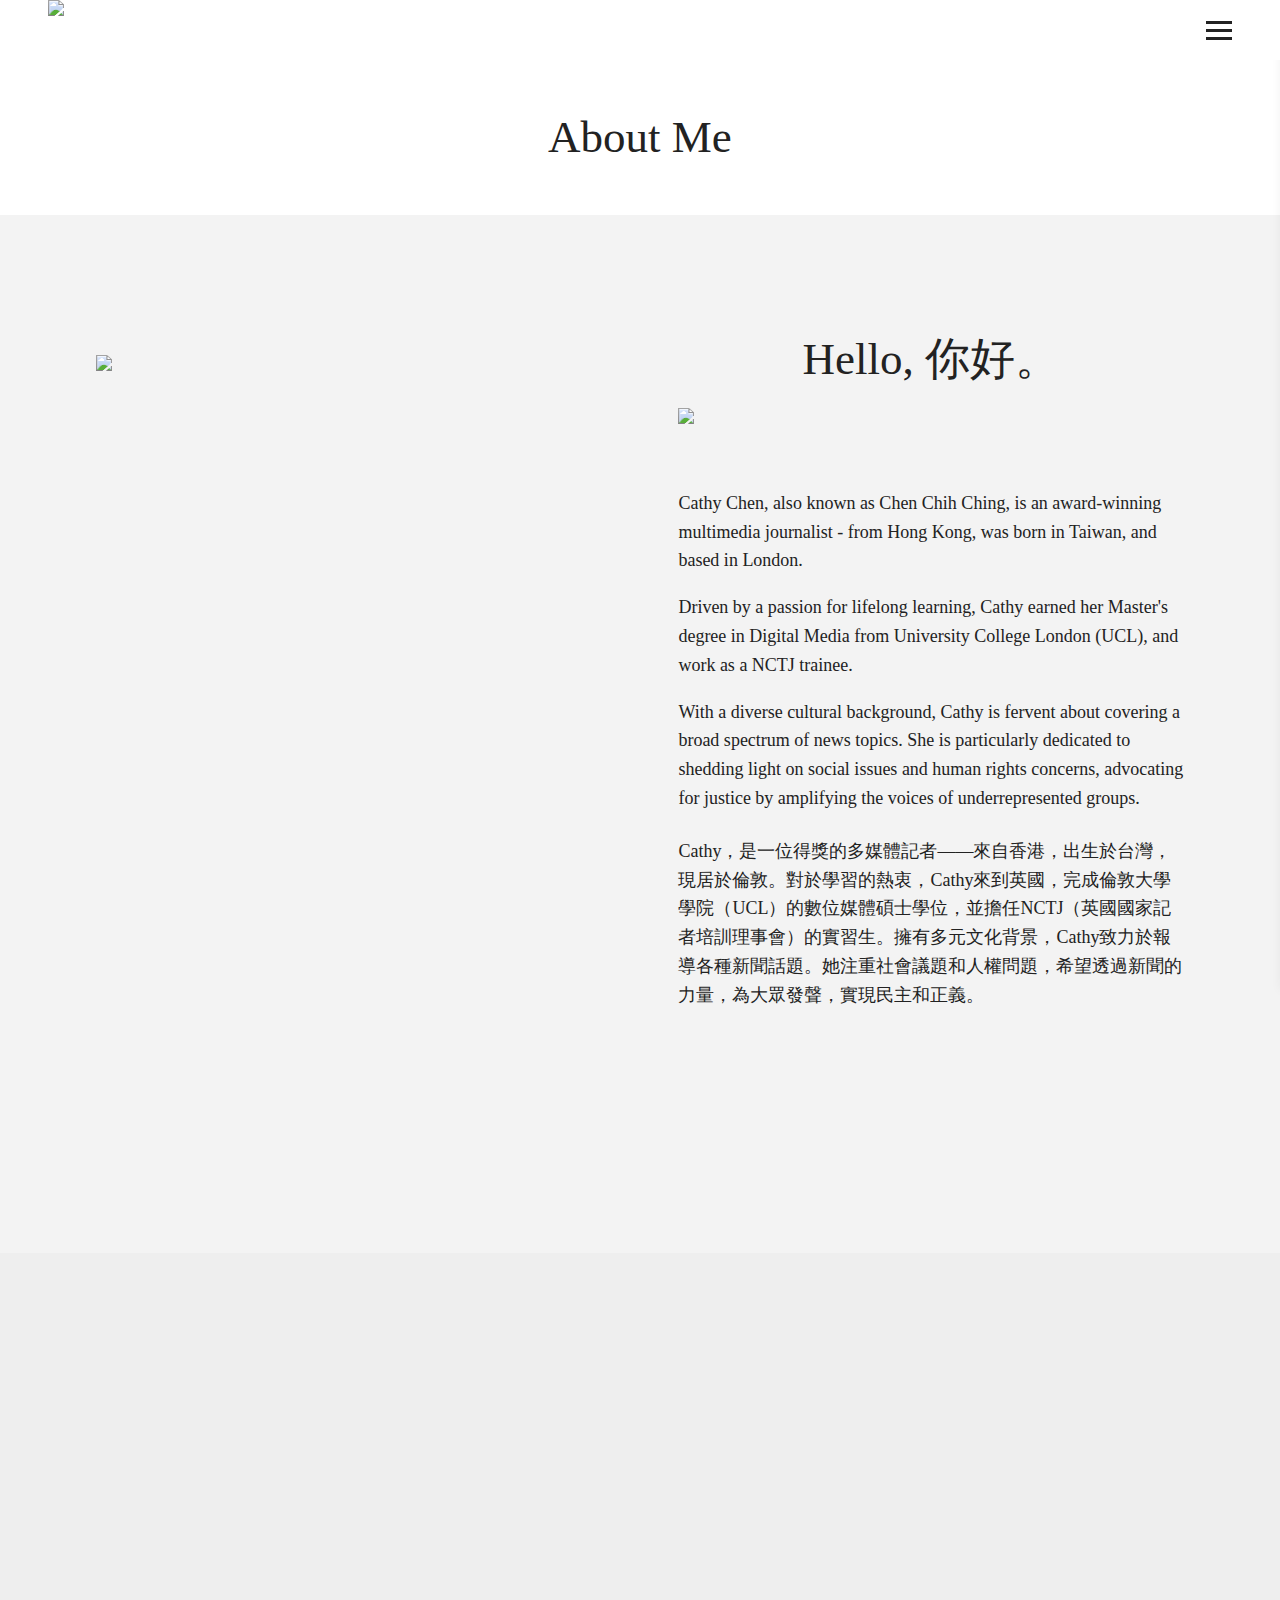
==== commit 823c12ba: "Update about.html" ====
--- a/about.html
+++ b/about.html
@@ -76,7 +76,7 @@
     
 
     
-    <link href="http://cathychen.portfolial.com/styles.css" rel="stylesheet">
+    <link href="index.css" rel="stylesheet">
     
 
     <script type="text/javascript" src="index.js"></script>
@@ -160,7 +160,7 @@
 
       <div class="logo">
         
-          <a href="http://cathychen.portfolial.com/" class="logo-img logo-img--full" data-portfolio-title><img src="https://media.journoportfolio.com/users/375795/images/42c1d31c-345e-45bb-9492-afde09867bbc.png"></a>
+          <a href="index.html" class="logo-img logo-img--full" data-portfolio-title><img src="https://media.journoportfolio.com/users/375795/images/42c1d31c-345e-45bb-9492-afde09867bbc.png"></a>
         
       </div>
       <nav class="menu">
@@ -187,12 +187,11 @@
       <div class="sidebar__inner">
 
           <div class="menu-list">
-
-              
-              <a  target="_self" class="" href="http://cathychen.portfolial.com/home-2/">Home</a>
-
-              
-              
+                   
+            <a  target="_self" class="" href="index.html">Home</a>
+            <a  target="_self" class="" href="about.html">About</a>
+            <a  target="_self" class="" href="work.html">Work</a>
+            <a  target="_self" class="" href="contact.html">Contact</a>
 
 
               
@@ -1577,7 +1576,7 @@
 
 
         
-            <a href="http://cathychen.portfolial.com/"  class="overlay__inner">
+            <a href="index.html"  class="overlay__inner">
         
             <div>
           <h4></h4>
--- a/index.css
+++ b/index.css
@@ -0,0 +1,11608 @@
+@font-face {
+    font-family: 'Lustria';
+    font-style: normal;
+    font-weight: 400;
+    src: url(https://media.journoportfolio.com/system/fonts/98054731-5909-4f1e-851e-904333a431e4.woff2) format("woff2");
+    unicode-range: U+0000-00FF, U+0131, U+0152-0153, U+02BB-02BC, U+02C6, U+02DA, U+02DC, U+2000-206F, U+2074, U+20AC, U+2122, U+2191, U+2193, U+2212, U+2215, U+FEFF, U+FFFD
+}
+
+@font-face {
+    font-family: 'Lato';
+    font-style: normal;
+    font-weight: 400;
+    src: url(https://media.journoportfolio.com/system/fonts/09420c14-7a11-4106-afdc-a7e154a347ef.woff2) format("woff2");
+    unicode-range: U+0000-00FF, U+0131, U+0152-0153, U+02BB-02BC, U+02C6, U+02DA, U+02DC, U+2000-206F, U+2074, U+20AC, U+2122, U+2191, U+2193, U+2212, U+2215, U+FEFF, U+FFFD
+}
+
+@font-face {
+    font-family: 'Lato';
+    font-style: normal;
+    font-weight: 400;
+    src: url(https://media.journoportfolio.com/system/fonts/e4a83b6f-4b35-403e-a208-ab453fc9cbe5.woff2) format("woff2");
+    unicode-range: U+0100-02AF, U+1E00-1EFF, U+2020, U+20A0-20AB, U+20AD-20CF, U+2113, U+2C60-2C7F, U+A720-A7FF
+}
+
+@font-face {
+    font-family: 'Lato';
+    font-style: normal;
+    font-weight: 700;
+    src: url(https://media.journoportfolio.com/system/fonts/59bf59c1-9005-47c2-bd9d-715edee86214.woff2) format("woff2");
+    unicode-range: U+0000-00FF, U+0131, U+0152-0153, U+02BB-02BC, U+02C6, U+02DA, U+02DC, U+2000-206F, U+2074, U+20AC, U+2122, U+2191, U+2193, U+2212, U+2215, U+FEFF, U+FFFD
+}
+
+@font-face {
+    font-family: 'Lato';
+    font-style: normal;
+    font-weight: 700;
+    src: url(https://media.journoportfolio.com/system/fonts/3974015d-2666-44c7-977d-efbdea26c221.woff2) format("woff2");
+    unicode-range: U+0100-02AF, U+1E00-1EFF, U+2020, U+20A0-20AB, U+20AD-20CF, U+2113, U+2C60-2C7F, U+A720-A7FF
+}
+
+/*! normalize.css v4.2.0 | MIT License | github.com/necolas/normalize.css */
+html {
+    font-family: sans-serif;
+    line-height: 1.15;
+    -ms-text-size-adjust: 100%;
+    -webkit-text-size-adjust: 100%
+}
+
+* {
+    box-sizing: border-box
+}
+
+body {
+    margin: 0
+}
+
+a {
+    cursor: pointer
+}
+
+article,
+aside,
+footer,
+header,
+nav,
+section {
+    display: block
+}
+
+h1 {
+    font-size: 2em;
+    margin: 0.67em 0
+}
+
+figcaption,
+figure,
+main {
+    display: block
+}
+
+figure {
+    margin: 1em 0px
+}
+
+hr {
+    box-sizing: content-box;
+    height: 0;
+    overflow: visible
+}
+
+pre {
+    font-family: monospace, monospace;
+    font-size: 1em
+}
+
+a {
+    background-color: transparent;
+    -webkit-text-decoration-skip: objects
+}
+
+a:active,
+a:hover {
+    outline-width: 0
+}
+
+abbr[title] {
+    border-bottom: none;
+    text-decoration: underline;
+    text-decoration: underline dotted
+}
+
+b,
+strong {
+    font-weight: inherit
+}
+
+b,
+strong {
+    font-weight: bold
+}
+
+code,
+kbd,
+samp {
+    font-family: monospace, monospace;
+    font-size: 1em
+}
+
+dfn {
+    font-style: italic
+}
+
+mark {
+    background-color: #ff0;
+    color: #000
+}
+
+small {
+    font-size: 80%
+}
+
+sub,
+sup {
+    font-size: 75%;
+    line-height: 0;
+    position: relative;
+    vertical-align: baseline
+}
+
+sub {
+    bottom: -0.25em
+}
+
+sup {
+    top: -0.5em
+}
+
+audio,
+video {
+    display: inline-block
+}
+
+audio:not([controls]) {
+    display: none;
+    height: 0
+}
+
+img {
+    border-style: none;
+    max-width: 100%
+}
+
+svg:not(:root) {
+    overflow: hidden
+}
+
+button,
+input,
+optgroup,
+select,
+textarea {
+    font-family: sans-serif;
+    font-size: 100%;
+    line-height: 1.15;
+    margin: 0
+}
+
+button,
+input {
+    overflow: visible
+}
+
+button,
+select {
+    text-transform: none
+}
+
+button,
+html [type="button"],
+[type="reset"],
+[type="submit"] {
+    -webkit-appearance: button
+}
+
+button::-moz-focus-inner,
+[type="button"]::-moz-focus-inner,
+[type="reset"]::-moz-focus-inner,
+[type="submit"]::-moz-focus-inner {
+    border-style: none;
+    padding: 0
+}
+
+button:-moz-focusring,
+[type="button"]:-moz-focusring,
+[type="reset"]:-moz-focusring,
+[type="submit"]:-moz-focusring {
+    outline: 1px dotted ButtonText
+}
+
+fieldset {
+    border: 1px solid #c0c0c0;
+    margin: 0 2px;
+    padding: 0.35em 0.625em 0.75em
+}
+
+legend {
+    box-sizing: border-box;
+    color: inherit;
+    display: table;
+    max-width: 100%;
+    padding: 0;
+    white-space: normal
+}
+
+progress {
+    display: inline-block;
+    vertical-align: baseline
+}
+
+textarea {
+    overflow: auto
+}
+
+[type="checkbox"],
+[type="radio"] {
+    box-sizing: border-box;
+    padding: 0
+}
+
+[type="number"]::-webkit-inner-spin-button,
+[type="number"]::-webkit-outer-spin-button {
+    height: auto
+}
+
+[type="search"] {
+    -webkit-appearance: textfield;
+    outline-offset: -2px
+}
+
+[type="search"]::-webkit-search-cancel-button,
+[type="search"]::-webkit-search-decoration {
+    -webkit-appearance: none
+}
+
+::-webkit-file-upload-button {
+    -webkit-appearance: button;
+    font: inherit
+}
+
+details,
+menu {
+    display: block
+}
+
+summary {
+    display: list-item
+}
+
+canvas {
+    display: inline-block
+}
+
+template {
+    display: none
+}
+
+[hidden] {
+    display: none
+}
+
+html {
+    --jp-button-style-radius: 5px;
+    --jp-animation-speed: 0.8s;
+    --jp-animation-delay: 100;
+    --jp-font-heading-face: 'Lustria';
+    --jp-font-heading-weight: 400;
+    --jp-font-body-face: 'Lato';
+    --jp-font-body-weight: 400;
+    --jp-font-navigation-face: 'Lato';
+    --jp-font-navigation-weight: 400;
+    --jp-font-logo-face: 'Lustria';
+    --jp-font-logo-weight: 400;
+    --jp-font-button-face: 'Lato';
+    --jp-font-button-weight: 400;
+    --jp-font-quote-face: 'Lato';
+    --jp-font-quote-weight: 400;
+    --jp-full-palette-white-background: #ffffff;
+    --jp-full-palette-white-background-border: 1px solid #ddd;
+    --jp-full-palette-white-background-lighten: #e6e6e6;
+    --jp-full-palette-white-background-darken: #e6e6e6;
+    --jp-full-palette-white-primary: #222222;
+    --jp-full-palette-white-primary-border: none;
+    --jp-full-palette-white-primary-lighten: #3c3c3c;
+    --jp-full-palette-white-primary-darken: #090909;
+    --jp-full-palette-white-secondary: #222222;
+    --jp-full-palette-white-secondary-border: none;
+    --jp-full-palette-white-secondary-lighten: #3c3c3c;
+    --jp-full-palette-white-secondary-darken: #090909;
+    --jp-full-palette-white-nested-background: #222222;
+    --jp-full-palette-white-nested-background-border: none;
+    --jp-full-palette-white-nested-background-lighten: #3c3c3c;
+    --jp-full-palette-white-nested-background-darken: #090909;
+    --jp-full-palette-white-nested-primary: #ffffff;
+    --jp-full-palette-white-nested-primary-border: 1px solid #ddd;
+    --jp-full-palette-white-nested-primary-lighten: #e6e6e6;
+    --jp-full-palette-white-nested-primary-darken: #e6e6e6;
+    --jp-full-palette-white-highlight-background: #ffffff;
+    --jp-full-palette-white-highlight-background-border: 1px solid #ddd;
+    --jp-full-palette-white-highlight-background-lighten: #e6e6e6;
+    --jp-full-palette-white-highlight-background-darken: #e6e6e6;
+    --jp-full-palette-white-highlight-primary: #222222;
+    --jp-full-palette-white-highlight-primary-border: none;
+    --jp-full-palette-white-highlight-primary-lighten: #3c3c3c;
+    --jp-full-palette-white-highlight-primary-darken: #090909;
+    --jp-full-palette-white-highlight-secondary: #222222;
+    --jp-full-palette-white-highlight-secondary-border: none;
+    --jp-full-palette-white-highlight-secondary-lighten: #3c3c3c;
+    --jp-full-palette-white-highlight-secondary-darken: #090909;
+    --jp-full-palette-white-highlight-nested-background: #222222;
+    --jp-full-palette-white-highlight-nested-background-border: none;
+    --jp-full-palette-white-highlight-nested-background-lighten: #3c3c3c;
+    --jp-full-palette-white-highlight-nested-background-darken: #090909;
+    --jp-full-palette-white-highlight-nested-primary: #ffffff;
+    --jp-full-palette-white-highlight-nested-primary-border: 1px solid #ddd;
+    --jp-full-palette-white-highlight-nested-primary-lighten: #e6e6e6;
+    --jp-full-palette-white-highlight-nested-primary-darken: #e6e6e6;
+    --jp-full-palette-grey-background: #eeeeee;
+    --jp-full-palette-grey-background-border: none;
+    --jp-full-palette-grey-background-lighten: #fff;
+    --jp-full-palette-grey-background-darken: #d5d5d5;
+    --jp-full-palette-grey-primary: #222222;
+    --jp-full-palette-grey-primary-border: none;
+    --jp-full-palette-grey-primary-lighten: #3c3c3c;
+    --jp-full-palette-grey-primary-darken: #090909;
+    --jp-full-palette-grey-secondary: #222222;
+    --jp-full-palette-grey-secondary-border: none;
+    --jp-full-palette-grey-secondary-lighten: #3c3c3c;
+    --jp-full-palette-grey-secondary-darken: #090909;
+    --jp-full-palette-grey-nested-background: #222222;
+    --jp-full-palette-grey-nested-background-border: none;
+    --jp-full-palette-grey-nested-background-lighten: #3c3c3c;
+    --jp-full-palette-grey-nested-background-darken: #090909;
+    --jp-full-palette-grey-nested-primary: #ffffff;
+    --jp-full-palette-grey-nested-primary-border: 1px solid #ddd;
+    --jp-full-palette-grey-nested-primary-lighten: #e6e6e6;
+    --jp-full-palette-grey-nested-primary-darken: #e6e6e6;
+    --jp-full-palette-grey-highlight-background: #eeeeee;
+    --jp-full-palette-grey-highlight-background-border: none;
+    --jp-full-palette-grey-highlight-background-lighten: #fff;
+    --jp-full-palette-grey-highlight-background-darken: #d5d5d5;
+    --jp-full-palette-grey-highlight-primary: #222222;
+    --jp-full-palette-grey-highlight-primary-border: none;
+    --jp-full-palette-grey-highlight-primary-lighten: #3c3c3c;
+    --jp-full-palette-grey-highlight-primary-darken: #090909;
+    --jp-full-palette-grey-highlight-secondary: #222222;
+    --jp-full-palette-grey-highlight-secondary-border: none;
+    --jp-full-palette-grey-highlight-secondary-lighten: #3c3c3c;
+    --jp-full-palette-grey-highlight-secondary-darken: #090909;
+    --jp-full-palette-grey-highlight-nested-background: #222222;
+    --jp-full-palette-grey-highlight-nested-background-border: none;
+    --jp-full-palette-grey-highlight-nested-background-lighten: #3c3c3c;
+    --jp-full-palette-grey-highlight-nested-background-darken: #090909;
+    --jp-full-palette-grey-highlight-nested-primary: #ffffff;
+    --jp-full-palette-grey-highlight-nested-primary-border: 1px solid #ddd;
+    --jp-full-palette-grey-highlight-nested-primary-lighten: #e6e6e6;
+    --jp-full-palette-grey-highlight-nested-primary-darken: #e6e6e6;
+    --jp-full-palette-light-background: #ffdede;
+    --jp-full-palette-light-background-border: none;
+    --jp-full-palette-light-background-lighten: #fff;
+    --jp-full-palette-light-background-darken: #ffabab;
+    --jp-full-palette-light-primary: #222222;
+    --jp-full-palette-light-primary-border: none;
+    --jp-full-palette-light-primary-lighten: #3c3c3c;
+    --jp-full-palette-light-primary-darken: #090909;
+    --jp-full-palette-light-secondary: #222222;
+    --jp-full-palette-light-secondary-border: none;
+    --jp-full-palette-light-secondary-lighten: #3c3c3c;
+    --jp-full-palette-light-secondary-darken: #090909;
+    --jp-full-palette-light-nested-background: #222222;
+    --jp-full-palette-light-nested-background-border: none;
+    --jp-full-palette-light-nested-background-lighten: #3c3c3c;
+    --jp-full-palette-light-nested-background-darken: #090909;
+    --jp-full-palette-light-nested-primary: #ffffff;
+    --jp-full-palette-light-nested-primary-border: 1px solid #ddd;
+    --jp-full-palette-light-nested-primary-lighten: #e6e6e6;
+    --jp-full-palette-light-nested-primary-darken: #e6e6e6;
+    --jp-full-palette-light-highlight-background: #ffdede;
+    --jp-full-palette-light-highlight-background-border: none;
+    --jp-full-palette-light-highlight-background-lighten: #fff;
+    --jp-full-palette-light-highlight-background-darken: #ffabab;
+    --jp-full-palette-light-highlight-primary: #222222;
+    --jp-full-palette-light-highlight-primary-border: none;
+    --jp-full-palette-light-highlight-primary-lighten: #3c3c3c;
+    --jp-full-palette-light-highlight-primary-darken: #090909;
+    --jp-full-palette-light-highlight-secondary: #222222;
+    --jp-full-palette-light-highlight-secondary-border: none;
+    --jp-full-palette-light-highlight-secondary-lighten: #3c3c3c;
+    --jp-full-palette-light-highlight-secondary-darken: #090909;
+    --jp-full-palette-light-highlight-nested-background: #222222;
+    --jp-full-palette-light-highlight-nested-background-border: none;
+    --jp-full-palette-light-highlight-nested-background-lighten: #3c3c3c;
+    --jp-full-palette-light-highlight-nested-background-darken: #090909;
+    --jp-full-palette-light-highlight-nested-primary: #ffffff;
+    --jp-full-palette-light-highlight-nested-primary-border: 1px solid #ddd;
+    --jp-full-palette-light-highlight-nested-primary-lighten: #e6e6e6;
+    --jp-full-palette-light-highlight-nested-primary-darken: #e6e6e6;
+    --jp-full-palette-accent-background: #b68f8f;
+    --jp-full-palette-accent-background-border: none;
+    --jp-full-palette-accent-background-lighten: #caaeae;
+    --jp-full-palette-accent-background-darken: #a27070;
+    --jp-full-palette-accent-primary: #ffffff;
+    --jp-full-palette-accent-primary-border: 1px solid #ddd;
+    --jp-full-palette-accent-primary-lighten: #e6e6e6;
+    --jp-full-palette-accent-primary-darken: #e6e6e6;
+    --jp-full-palette-accent-secondary: #ffffff;
+    --jp-full-palette-accent-secondary-border: 1px solid #ddd;
+    --jp-full-palette-accent-secondary-lighten: #e6e6e6;
+    --jp-full-palette-accent-secondary-darken: #e6e6e6;
+    --jp-full-palette-accent-nested-background: #ffffff;
+    --jp-full-palette-accent-nested-background-border: 1px solid #ddd;
+    --jp-full-palette-accent-nested-background-lighten: #e6e6e6;
+    --jp-full-palette-accent-nested-background-darken: #e6e6e6;
+    --jp-full-palette-accent-nested-primary: #222222;
+    --jp-full-palette-accent-nested-primary-border: none;
+    --jp-full-palette-accent-nested-primary-lighten: #3c3c3c;
+    --jp-full-palette-accent-nested-primary-darken: #090909;
+    --jp-full-palette-dark-background: #774848;
+    --jp-full-palette-dark-background-border: none;
+    --jp-full-palette-dark-background-lighten: #975b5b;
+    --jp-full-palette-dark-background-darken: #573535;
+    --jp-full-palette-dark-primary: #ffffff;
+    --jp-full-palette-dark-primary-border: 1px solid #ddd;
+    --jp-full-palette-dark-primary-lighten: #e6e6e6;
+    --jp-full-palette-dark-primary-darken: #e6e6e6;
+    --jp-full-palette-dark-secondary: #ffffff;
+    --jp-full-palette-dark-secondary-border: 1px solid #ddd;
+    --jp-full-palette-dark-secondary-lighten: #e6e6e6;
+    --jp-full-palette-dark-secondary-darken: #e6e6e6;
+    --jp-full-palette-dark-nested-background: #222222;
+    --jp-full-palette-dark-nested-background-border: none;
+    --jp-full-palette-dark-nested-background-lighten: #3c3c3c;
+    --jp-full-palette-dark-nested-background-darken: #090909;
+    --jp-full-palette-dark-nested-primary: #ffffff;
+    --jp-full-palette-dark-nested-primary-border: 1px solid #ddd;
+    --jp-full-palette-dark-nested-primary-lighten: #e6e6e6;
+    --jp-full-palette-dark-nested-primary-darken: #e6e6e6;
+    --jp-full-palette-black-background: #222222;
+    --jp-full-palette-black-background-border: none;
+    --jp-full-palette-black-background-lighten: #3c3c3c;
+    --jp-full-palette-black-background-darken: #090909;
+    --jp-full-palette-black-primary: #ffffff;
+    --jp-full-palette-black-primary-border: 1px solid #ddd;
+    --jp-full-palette-black-primary-lighten: #e6e6e6;
+    --jp-full-palette-black-primary-darken: #e6e6e6;
+    --jp-full-palette-black-secondary: #ffffff;
+    --jp-full-palette-black-secondary-border: 1px solid #ddd;
+    --jp-full-palette-black-secondary-lighten: #e6e6e6;
+    --jp-full-palette-black-secondary-darken: #e6e6e6;
+    --jp-full-palette-black-nested-background: #222222;
+    --jp-full-palette-black-nested-background-border: none;
+    --jp-full-palette-black-nested-background-lighten: #3c3c3c;
+    --jp-full-palette-black-nested-background-darken: #090909;
+    --jp-full-palette-black-nested-primary: #ffffff;
+    --jp-full-palette-black-nested-primary-border: 1px solid #ddd;
+    --jp-full-palette-black-nested-primary-lighten: #e6e6e6;
+    --jp-full-palette-black-nested-primary-darken: #e6e6e6;
+    --jp-palette-button-background: var(--jp-full-palette-accent-background);
+    --jp-palette-button-text: var(--jp-full-palette-accent-primary);
+    --jp-palette-button-hover-background: var(--jp-full-palette-accent-background-darken);
+    --jp-palette-button-hover-text: var(--jp-full-palette-accent-primary)
+}
+
+html.embed,
+html.embed body {
+    background: transparent !important
+}
+
+html,
+body {
+    background: var(--jp-page-bg-color, #fff);
+    font-family: var(--jp-font-body-face);
+    font-weight: var(--jp-font-body-weight);
+    color: #333;
+    font-size: 18px;
+    line-height: 1.5;
+    overflow-x: hidden
+}
+
+@media only screen and (max-width: 600px) {
+
+    html,
+    body {
+        font-size: calc(18px * 0.8)
+    }
+}
+
+body {
+    overflow: hidden
+}
+
+.grecaptcha-badge {
+    visibility: hidden
+}
+
+h1,
+h2,
+h3,
+h5,
+h6,
+h4 {
+    font-family: var(--jp-font-heading-face);
+    font-weight: var(--jp-font-heading-weight);
+    line-height: 1.1
+}
+
+html.modal-open {
+    height: 100vh;
+    overflow: hidden
+}
+
+input[type=text],
+input[type=number],
+input[type=password],
+input[type=email],
+input[type=tel],
+input[type=url],
+input[type=date],
+textarea,
+select {
+    clear: both;
+    width: 100%;
+    display: block;
+    background-color: #fff;
+    padding: 12px;
+    border: var(--jp-palette-background-border, 1px solid #ddd);
+    font-weight: 400;
+    border-radius: 0;
+    -webkit-appearance: none;
+    outline: none;
+    font-size: 0.9rem;
+    line-height: 22px;
+    color: #333
+}
+
+.field {
+    margin: 0.5em 0
+}
+
+.field.error .field__error {
+    display: block;
+    font-size: 0.9rem;
+    line-height: 25px
+}
+
+.field.error input,
+.field.error textarea {
+    border: 1px solid #FF4343
+}
+
+.field .field__error {
+    display: none;
+    color: #FF4343
+}
+
+.field label {
+    font-size: 0.85rem;
+    color: #555;
+    color: var(--jp-palette-secondary)
+}
+
+a {
+    cursor: pointer
+}
+
+select.dropdown {
+    background-image: linear-gradient(45deg, transparent 50%, #999 50%), linear-gradient(135deg, #999 50%, transparent 50%);
+    background-position: calc(100% - 20px) calc(1em + 5px), calc(100% - 15px) calc(1em + 5px), calc(100% - 2.5em) 0.5em;
+    background-size: 5px 5px, 5px 5px, 1px 1.5em;
+    background-repeat: no-repeat;
+    max-width: 200px
+}
+
+button,
+.button {
+    -webkit-appearance: none;
+    display: inline-block;
+    padding: 10px 25px;
+    background: var(--jp-palette-nested-background);
+    color: var(--jp-palette-nested-primary);
+    border: 0;
+    outline: 0;
+    text-decoration: none;
+    transition: all ease .5s;
+    border-radius: var(--jp-button-style-radius, 5px);
+    font-family: var(--jp-font-button-face);
+    font-weight: var(--jp-font-button-weight);
+    position: relative
+}
+
+button:hover,
+.button:hover {
+    cursor: pointer
+}
+
+.button__text {
+    transition: all 0.2s
+}
+
+button.saving .button__text,
+.button.saving .button__text {
+    visibility: hidden;
+    opacity: 0
+}
+
+button.saving::after,
+.button.saving::after {
+    content: "";
+    position: absolute;
+    width: 16px;
+    height: 16px;
+    top: 0;
+    left: 0;
+    right: 0;
+    bottom: 0;
+    margin: auto;
+    border: 3px solid #ffffff38;
+    border-top-color: var(--jp-palette-nested-primary);
+    border-radius: 50%;
+    animation: button-loading-spinner 1s linear infinite
+}
+
+@keyframes button-loading-spinner {
+    from {
+        transform: rotate(0turn)
+    }
+
+    to {
+        transform: rotate(1turn)
+    }
+}
+
+.button--outline {
+    border: 3px solid var(--jp-palette-nested-background);
+    background: transparent;
+    color: var(--jp-palette-nested-background)
+}
+
+body[data-button-style-hover="no-animate"] button,
+body[data-button-style-hover="no-animate"] .button {
+    transition: none
+}
+
+body[data-button-style-hover="no-animate"] .button--outline {
+    transition: none
+}
+
+body[data-button-style-hover="slide-up"] button,
+body[data-button-style-hover="slide-up"] .button,
+body[data-button-style-hover="no-animate"] button,
+body[data-button-style-hover="no-animate"] .button {
+    box-shadow: inset 0 0 0 0 var(--jp-palette-nested-background-darken)
+}
+
+body[data-button-style-hover="slide-up"] button:hover,
+body[data-button-style-hover="slide-up"] .button:hover,
+body[data-button-style-hover="no-animate"] button:hover,
+body[data-button-style-hover="no-animate"] .button:hover {
+    box-shadow: inset 0 -100px 0 0 var(--jp-palette-nested-background-darken);
+    color: var(--jp-palette-nested-primary);
+    cursor: pointer
+}
+
+body[data-button-style-hover="slide-up"] .button--outline,
+body[data-button-style-hover="no-animate"] .button--outline {
+    box-shadow: inset 0 0 0 0 var(--jp-palette-nested-background)
+}
+
+body[data-button-style-hover="slide-up"] .button--outline:hover,
+body[data-button-style-hover="no-animate"] .button--outline:hover {
+    box-shadow: inset 0 -100px 0 0 var(--jp-palette-nested-background);
+    color: var(--jp-palette-nested-primary)
+}
+
+body[data-button-style-hover="slide-right"] button,
+body[data-button-style-hover="slide-right"] .button {
+    box-shadow: inset 0 0 0 0 var(--jp-palette-nested-background-darken)
+}
+
+body[data-button-style-hover="slide-right"] button:hover,
+body[data-button-style-hover="slide-right"] .button:hover {
+    box-shadow: inset 300px 0 0 0 var(--jp-palette-nested-background-darken);
+    color: var(--jp-palette-nested-primary);
+    cursor: pointer
+}
+
+body[data-button-style-hover="slide-right"] .button--outline {
+    box-shadow: inset 0 0 0 0 var(--jp-palette-nested-background)
+}
+
+body[data-button-style-hover="slide-right"] .button--outline:hover {
+    box-shadow: inset 300px 0 0 0 var(--jp-palette-nested-background);
+    color: var(--jp-palette-nested-primary)
+}
+
+body[data-button-style-hover="fill-in"] button,
+body[data-button-style-hover="fill-in"] .button {
+    box-shadow: inset 0 0 0 0 var(--jp-palette-nested-background-darken)
+}
+
+body[data-button-style-hover="fill-in"] button:hover,
+body[data-button-style-hover="fill-in"] .button:hover {
+    box-shadow: inset 0 0 0 100px var(--jp-palette-nested-background-darken);
+    color: var(--jp-palette-nested-primary);
+    cursor: pointer
+}
+
+body[data-button-style-hover="fill-in"] .product button,
+body[data-button-style-hover="fill-in"] .product .button {
+    box-shadow: inset 0 0 0 0 var(--jp-palette-block-nested-background-darken)
+}
+
+body[data-button-style-hover="fill-in"] .product button:hover,
+body[data-button-style-hover="fill-in"] .product .button:hover {
+    box-shadow: inset 0 0 0 100px var(--jp-palette-block-nested-background-darken);
+    color: var(--jp-palette-block-nested-primary);
+    cursor: pointer
+}
+
+body[data-button-style-hover="fill-in"] .button--outline {
+    box-shadow: inset 0 0 0 0 var(--jp-palette-nested-background)
+}
+
+body[data-button-style-hover="fill-in"] .button--outline:hover {
+    box-shadow: inset 0 0 0 100px var(--jp-palette-nested-background);
+    color: var(--jp-palette-nested-primary)
+}
+
+body[data-button-style-hover="close-in"] button,
+body[data-button-style-hover="close-in"] .button {
+    box-shadow: inset 0 0 0 0 var(--jp-palette-nested-background-darken), inset 0 0 0 0 var(--jp-palette-nested-background-darken)
+}
+
+body[data-button-style-hover="close-in"] button:hover,
+body[data-button-style-hover="close-in"] .button:hover {
+    box-shadow: inset -150px 0 0 0 var(--jp-palette-nested-background-darken), inset 150px 0 0 0 var(--jp-palette-nested-background-darken);
+    color: var(--jp-palette-nested-primary);
+    cursor: pointer
+}
+
+body[data-button-style-hover="close-in"] .product button,
+body[data-button-style-hover="close-in"] .product .button {
+    box-shadow: inset 0 0 0 0 var(--jp-palette-block-nested-background-darken), inset 0 0 0 0 var(--jp-palette-block-nested-background-darken)
+}
+
+body[data-button-style-hover="close-in"] .product button:hover,
+body[data-button-style-hover="close-in"] .product .button:hover {
+    box-shadow: inset -150px 0 0 0 var(--jp-palette-block-nested-background-darken), inset 150px 0 0 0 var(--jp-palette-block-nested-background-darken);
+    color: var(--jp-palette-block-nested-primary);
+    cursor: pointer
+}
+
+body[data-button-style-hover="close-in"] .button--outline {
+    box-shadow: inset 0 0 0 0 var(--jp-palette-nested-background), inset 0 0 0 0 var(--jp-palette-nested-background)
+}
+
+body[data-button-style-hover="close-in"] .button--outline:hover {
+    box-shadow: inset -150px 0 0 0 var(--jp-palette-nested-background), inset 150px 0 0 0 var(--jp-palette-nested-background);
+    color: var(--jp-palette-nested-primary)
+}
+
+.button--medium {
+    padding: 10px 25px;
+    font-size: 1.1rem
+}
+
+.button--large {
+    padding: 15px 40px;
+    font-size: 1.2rem
+}
+
+.button--small {
+    padding: 5px 20px;
+    font-size: 0.9rem
+}
+
+.button--outline.button--medium {
+    padding: 7px 22px
+}
+
+.button--outline.button--large {
+    padding: 12px 37px
+}
+
+.button--outline.button--small {
+    padding: 2px 17px
+}
+
+.button--text {
+    border: 0;
+    color: var(--jp-palette-nested-background);
+    background: transparent
+}
+
+.button--text:hover {
+    box-shadow: inset 0 -100px 0 0 var(--jp-palette-nested-background)
+}
+
+.img-credit {
+    position: absolute;
+    background: rgba(0, 0, 0, 0.3);
+    padding: 2px 8px 0 8px;
+    color: #fff;
+    font-size: 0.6rem;
+    line-height: 18px;
+    display: inline-block;
+    text-decoration: none;
+    top: 0;
+    z-index: 10;
+    white-space: nowrap
+}
+
+.page {
+    position: relative
+}
+
+.page>.content {
+    min-height: 100vh;
+    background: var(--jp-page-bg-color, #fff)
+}
+
+body>.content-modal {
+    display: block
+}
+
+body>.content-modal.gallery-modal {
+    display: flex
+}
+
+.content-modal {
+    width: 100%;
+    height: 100vh;
+    background: rgba(0, 0, 0, 0.5);
+    padding: 80px 25px;
+    position: fixed;
+    left: 0;
+    top: 0;
+    z-index: 50000000;
+    overflow: auto;
+    display: none;
+    padding-bottom: 200px;
+    perspective: 2000px;
+    pointer-events: none;
+    opacity: 0;
+    transition: opacity 0.3s
+}
+
+.content-modal mux-player {
+    max-height: 65vh
+}
+
+.content-modal.gallery-modal {
+    align-items: center;
+    background: rgba(0, 0, 0, 0.8);
+    justify-content: center;
+    padding: 0
+}
+
+.content-modal.gallery-modal .content-modal__modal {
+    position: relative;
+    padding: 0;
+    max-width: 90%;
+    width: auto;
+    background: transparent;
+    text-align: center;
+    opacity: 0
+}
+
+.content-modal.gallery-modal .content-modal__modal img {
+    max-width: 85vw;
+    max-height: 85vh;
+    opacity: 1;
+    transition: opacity 0.4s
+}
+
+.content-modal.gallery-modal .content-modal__modal img.transition {
+    opacity: 0
+}
+
+.content-modal.gallery-modal .content-modal__modal .caption {
+    color: #fff;
+    position: absolute;
+    width: 100%
+}
+
+.content-modal.gallery-modal .content-modal__modal .caption-hidden {
+    display: none
+}
+
+.content-modal.gallery-modal .gallery-modal__leftarrow {
+    color: #fff;
+    position: absolute;
+    font-size: 40px;
+    cursor: pointer;
+    left: 50px;
+    margin-top: -20px;
+    top: 50%;
+    text-shadow: 0px 0px 7px rgba(0, 0, 0, 0.5)
+}
+
+.content-modal.gallery-modal .gallery-modal__rightarrow {
+    color: #fff;
+    position: absolute;
+    font-size: 40px;
+    right: 50px;
+    margin-top: -20px;
+    cursor: pointer;
+    top: 50%;
+    text-shadow: 0px 0px 7px rgba(0, 0, 0, 0.5)
+}
+
+.content-modal.gallery-modal .gallery-modal__close {
+    color: #fff;
+    cursor: pointer;
+    position: absolute;
+    top: 40px;
+    right: 40px;
+    font-size: 12px
+}
+
+.content-modal.gallery-modal .gallery-modal__close span {
+    display: inline-block;
+    margin-left: 5px;
+    font-size: 14px;
+    position: relative;
+    top: 1px
+}
+
+.content-modal.gallery-modal .gallery-modal__close:hover {
+    opacity: 0.9
+}
+
+.content-modal .comment-form__fields {
+    display: flex
+}
+
+.content-modal .comment-form__fields .field {
+    flex: 1 1 100%
+}
+
+.content-modal .comment-form__fields .field:first-child {
+    padding-right: 10px
+}
+
+.content-modal .comment-form__fields .field:last-child {
+    padding-left: 10px
+}
+
+.content-modal.open {
+    pointer-events: all;
+    opacity: 1
+}
+
+.content-modal.open .content-modal__modal {
+    opacity: 1;
+    transform: rotateX(0deg)
+}
+
+.content-modal.gallery-modal.open {
+    pointer-events: all;
+    opacity: 1
+}
+
+.content-modal.gallery-modal.open .content-modal__modal {
+    opacity: 1;
+    transform: rotateX(0deg)
+}
+
+.content-modal .loading {
+    text-align: center;
+    line-height: 25px;
+    width: 100%;
+    text-align: center;
+    margin-bottom: -60px;
+    padding: 180px 0
+}
+
+.content-modal .content-modal__content {
+    padding: 30px;
+    color: #333
+}
+
+.content-modal .content-modal__content a {
+    color: var(--jp-palette-secondary)
+}
+
+.content-modal .content-modal__content h3 {
+    color: #222;
+    margin-top: 0.3em;
+    margin-bottom: 0.7em
+}
+
+.content-modal .content-modal__content label {
+    color: #555
+}
+
+.content-modal .content-modal__content small {
+    display: block;
+    margin: 1em 0;
+    color: #555
+}
+
+.content-modal .content-modal__content small a {
+    color: #555
+}
+
+.content-modal .content-modal__content button {
+    background: var(--jp-palette-button-background);
+    color: var(--jp-palette-button-text);
+    box-shadow: inset 0 0 0 0 var(--jp-palette-button-background)
+}
+
+.content-modal .content-modal__content button:hover {
+    box-shadow: inset 0 -100px 0 0 var(--palette-button-hover-background);
+    color: var(--jp-palette-button-hover-text)
+}
+
+.content-modal .content-modal__content .success-message {
+    display: flex;
+    align-items: center;
+    text-align: center;
+    display: none
+}
+
+.content-modal .content-modal__content .success-message p {
+    text-align: center;
+    display: block;
+    width: 100%;
+    margin: 1em 0
+}
+
+.content-modal .content-modal__content iframe {
+    width: 100%;
+    margin: 0;
+    padding: 0;
+    border: 0
+}
+
+.content-modal .content-modal__content .js-reframe {
+    background: #111;
+    min-height: 400px
+}
+
+.content-modal .content-modal__text {
+    min-height: 10vh
+}
+
+.content-modal .content-modal__text ol ol {
+    list-style: lower-alpha
+}
+
+.content-modal .content-modal__text ol ol ol {
+    list-style: lower-roman
+}
+
+.content-modal .close {
+    color: #797979;
+    position: absolute;
+    right: 15px;
+    top: 15px;
+    font-size: 12px
+}
+
+.content-modal .close span {
+    font-size: 15px;
+    position: relative;
+    top: 1px;
+    padding-left: 4px
+}
+
+.content-modal .content-modal__meta {
+    color: #999;
+    font-size: 0.8em
+}
+
+.content-modal .content-modal__link {
+    background: #eee;
+    padding: 10px;
+    width: 100%;
+    text-align: center;
+    display: block;
+    margin: 20px 0 0 0;
+    font-size: 0.9rem;
+    font-weight: bold;
+    text-decoration: none;
+    color: #333
+}
+
+.content-modal .content-modal__link span {
+    font-size: 11px;
+    font-family: monospace;
+    display: block;
+    overflow: hidden;
+    font-weight: 100;
+    white-space: nowrap;
+    text-overflow: ellipsis
+}
+
+.content-modal .content-modal__modal {
+    width: 800px;
+    max-width: 100%;
+    margin: 0 auto;
+    min-height: 300px;
+    position: relative;
+    background: #fff;
+    opacity: 0;
+    transform: rotateX(-30deg);
+    transition: transform 0.3s, opacity 0.3s;
+    transition-delay: 0.3s
+}
+
+.content-modal .modal__content--contact {
+    padding: 30px;
+    color: #333
+}
+
+.content-modal .modal__content--contact h3 {
+    color: #222;
+    margin-top: 0.3em;
+    margin-bottom: 0.7em
+}
+
+.content-modal .modal__content--contact iframe {
+    margin-top: 30px
+}
+
+.content-modal .modal__content--subscribe {
+    padding: 30px;
+    color: #333
+}
+
+.content-modal .modal__content--subscribe h3 {
+    color: #222;
+    margin-top: 0.3em;
+    margin-bottom: 0.7em
+}
+
+.content-modal .modal__content--subscribe iframe {
+    margin-top: 30px
+}
+
+body>[data-cart-open] {
+    display: none
+}
+
+[data-cart-open] [data-cart-count] {
+    display: inline-block;
+    border-radius: 50%;
+    width: 15px;
+    background: #000;
+    text-align: center;
+    font-size: 8px;
+    line-height: 15px;
+    color: #fff;
+    height: 15px;
+    position: absolute;
+    top: 11px;
+    right: 0px
+}
+
+[data-cart-open] [data-cart-count]:empty {
+    display: none
+}
+
+body:has(.block-navigation-sidebar)>[data-cart-open] {
+    display: block;
+    position: fixed;
+    cursor: pointer;
+    right: -10px;
+    top: 50px;
+    box-shadow: 0 0 10px rgba(0, 0, 0, 0.1);
+    z-index: 999999;
+    width: 80px;
+    padding: 10px 30px 10px 20px;
+    border-top-left-radius: 5px;
+    border-bottom-left-radius: 5px;
+    transition: right 0.3s;
+    background: #fff
+}
+
+body:has(.block-navigation-sidebar)>[data-cart-open]:hover {
+    box-shadow: 0 0 10px rgba(0, 0, 0, 0.2);
+    right: 0px
+}
+
+body:has(.block-navigation-sidebar)>[data-cart-open] [data-cart-count] {
+    top: 20px;
+    right: 26px
+}
+
+.cart-button {
+    position: relative
+}
+
+.cart-button:hover {
+    box-shadow: inset 0 -100px 0 0 var(--jp-full-palette-white-nested-background-darken);
+    color: var(--jp-full-palette-white-nested-primary);
+    cursor: pointer
+}
+
+.cart-button .spinner {
+    position: absolute;
+    left: 0;
+    top: 12px;
+    width: 100%;
+    text-align: center;
+    display: none
+}
+
+.cart-button .spinner svg {
+    display: inline-block;
+    fill: white;
+    -webkit-animation: v-clipDelay 0.75s 0s infinite linear;
+    animation: v-clipDelay 0.75s 0s infinite linear;
+    -webkit-animation-fill-mode: both;
+    animation-fill-mode: both;
+    display: inline-block
+}
+
+.cart-button.saving .text {
+    opacity: 0
+}
+
+.cart-button.saving .spinner {
+    display: block
+}
+
+.cart-modal {
+    position: fixed;
+    top: 0;
+    display: flex;
+    z-index: 999999999;
+    right: 0;
+    bottom: 0;
+    left: 0;
+    align-items: center;
+    justify-content: center;
+    background: rgba(0, 0, 0, 0.4)
+}
+
+.cart-modal .cart-modal__inner {
+    width: 400px;
+    background: #fff;
+    padding: 30px;
+    position: relative
+}
+
+.cart-modal .cart-modal__inner label {
+    font-size: 14px;
+    font-weight: bold
+}
+
+.cart-modal .cart-modal__inner .cart-button {
+    position: relative
+}
+
+.cart-modal .cart-modal__inner .cart-button .spinner {
+    top: 9px
+}
+
+.cart-modal .cart-modal__inner .close {
+    position: absolute;
+    right: 0;
+    font-size: 13px;
+    top: 10px
+}
+
+.cart-modal .cart-modal__inner .button {
+    margin-top: 20px;
+    width: 100%;
+    text-align: center;
+    background: var(--jp-full-palette-white-nested-background);
+    color: var(--jp-full-palette-white-nested-primary) !important
+}
+
+.cart-modal .cart-modal__inner select {
+    width: 100%;
+    max-width: 100% !important;
+    border: 1px solid #ddd
+}
+
+#cart {
+    position: fixed;
+    width: 400px;
+    background: #fff;
+    height: 100vh;
+    z-index: 999999;
+    top: 0;
+    overflow-y: auto;
+    box-shadow: 0px 0px 10px rgba(0, 0, 0, 0.05);
+    right: -420px;
+    transition: right 1s
+}
+
+#cart .cart__error {
+    background: #ff4747;
+    font-size: 13px;
+    background: red;
+    margin: 10px 20px 0 20px;
+    padding: 5px 10px;
+    color: #fff
+}
+
+#cart .cart__empty {
+    padding: 20px
+}
+
+#cart .v-spinner {
+    text-align: center
+}
+
+#cart .v-spinner .v-clip {
+    width: 25px;
+    height: 25px;
+    border-width: 4px;
+    border-style: solid;
+    border-color: var(--jp-full-palette-white-nested-background) var(--jp-full-palette-white-nested-background) transparent;
+    border-radius: 100%;
+    background: transparent;
+    -webkit-animation: v-clipDelay 0.75s 0s infinite linear;
+    animation: v-clipDelay 0.75s 0s infinite linear;
+    -webkit-animation-fill-mode: both;
+    animation-fill-mode: both;
+    display: inline-block
+}
+
+@-webkit-keyframes v-clipDelay {
+    0% {
+        -webkit-transform: rotate(0deg);
+        transform: rotate(0deg)
+    }
+
+    50% {
+        -webkit-transform: rotate(180deg);
+        transform: rotate(180deg)
+    }
+
+    100% {
+        -webkit-transform: rotate(360deg);
+        transform: rotate(360deg)
+    }
+}
+
+@keyframes v-clipDelay {
+    0% {
+        -webkit-transform: rotate(0deg);
+        transform: rotate(0deg)
+    }
+
+    50% {
+        -webkit-transform: rotate(180deg);
+        transform: rotate(180deg)
+    }
+
+    100% {
+        -webkit-transform: rotate(360deg);
+        transform: rotate(360deg)
+    }
+}
+
+#cart #close {
+    position: absolute;
+    right: 20px;
+    top: 10px
+}
+
+#cart>h3 {
+    padding: 0 20px;
+    font-size: 18px;
+    font-weight: bold;
+    margin-top: 30px;
+    margin-bottom: 5px
+}
+
+#cart .title {
+    line-height: 0;
+    margin-bottom: 5px;
+    display: flex
+}
+
+#cart .title h3 {
+    flex-grow: 1
+}
+
+#cart .title .total {
+    line-height: 15px
+}
+
+#cart .line_item {
+    display: grid;
+    grid-template-columns: 1fr 2fr;
+    gap: 20px;
+    padding: 20px
+}
+
+#cart .line_item .img-placeholder {
+    background: #eee;
+    width: 100%;
+    min-height: 50px
+}
+
+#cart .line_item .img-placeholder img {
+    display: block
+}
+
+#cart .line_item .details {
+    font-size: 14px;
+    color: #888
+}
+
+#cart .line_item h3,
+#cart .line_item .total {
+    margin: 0;
+    font-size: 15px;
+    font-weight: bold;
+    display: inline-block
+}
+
+#cart .line_item .quantity {
+    border: 1px solid #ddd;
+    display: inline-block;
+    border-radius: 5px;
+    margin-top: 5px
+}
+
+#cart .line_item .quantity input {
+    -webkit-appearance: none;
+    border: none;
+    text-align: center;
+    width: 32px;
+    font-size: 16px;
+    color: #43484D;
+    text-align: center;
+    padding: 0;
+    font-weight: 300;
+    display: inline-block
+}
+
+#cart .line_item input[type='number']::-webkit-inner-spin-button,
+#cart .line_item input[type='number']::-webkit-outer-spin-button {
+    -webkit-appearance: none;
+    margin: 0
+}
+
+#cart .line_item button[class*=btn] {
+    width: 30px;
+    height: 30px;
+    background-color: #E1E8EE;
+    border-radius: 5px;
+    padding: 0;
+    border: none;
+    cursor: pointer;
+    display: inline-block
+}
+
+#cart .line_item .minus-btn {
+    border-bottom-right-radius: 0 !important;
+    border-top-right-radius: 0 !important
+}
+
+#cart .line_item .plus-btn {
+    border-bottom-left-radius: 0 !important;
+    border-top-left-radius: 0 !important
+}
+
+#cart .line_item button:focus,
+#cart .line_item input:focus {
+    outline: 0
+}
+
+#cart .cart__bottom {
+    position: absolute;
+    bottom: 0;
+    left: 0;
+    right: 0;
+    border-top: 1px solid #ddd;
+    padding: 20px 30px 40px 30px
+}
+
+#cart .cart__bottom .total {
+    font-weight: bold;
+    width: 100%;
+    margin-top: 0
+}
+
+#cart .cart__bottom .total .price {
+    float: right;
+    text-align: right
+}
+
+#cart .cart__bottom .shipping,
+#cart .cart__bottom .taxes,
+#cart .cart__bottom .shipping-taxes {
+    font-size: 13px;
+    color: #777;
+    margin-top: 5px;
+    text-align: center;
+    width: 100%
+}
+
+#cart .cart__bottom .button {
+    width: 100%;
+    text-align: center;
+    background: var(--jp-full-palette-white-nested-background);
+    color: var(--jp-full-palette-white-nested-primary)
+}
+
+#cart.open {
+    right: 0
+}
+
+@media (prefers-reduced-motion: no-preference) {
+    body[data-animation-style=fade-in] .animate-in {
+        position: relative;
+        transition: opacity var(--jp-animation-speed) ease;
+        opacity: 0
+    }
+
+    body[data-animation-style=fade-in] .animate-in-go {
+        opacity: 1
+    }
+
+    body[data-animation-style=slide-up] .animate-in {
+        position: relative;
+        transition: top var(--jp-animation-speed) ease, opacity var(--jp-animation-speed) ease;
+        top: 50px;
+        opacity: 0
+    }
+
+    body[data-animation-style=slide-up] .animate-in-go {
+        top: 0;
+        opacity: 1
+    }
+
+    body[data-animation-style=slide-left] .animate-in {
+        position: relative;
+        transition: left var(--jp-animation-speed) ease, opacity var(--jp-animation-speed) ease;
+        left: 50px;
+        opacity: 0
+    }
+
+    body[data-animation-style=slide-left] .animate-in-go {
+        left: 0;
+        opacity: 1
+    }
+
+    body[data-animation-style=slide-right] .animate-in {
+        position: relative;
+        transition: right var(--jp-animation-speed) ease, opacity var(--jp-animation-speed) ease;
+        right: 50px;
+        opacity: 0
+    }
+
+    body[data-animation-style=slide-right] .animate-in-go {
+        right: 0;
+        opacity: 1
+    }
+}
+
+.swiper-button-next {
+    width: 44px
+}
+
+.swiper-button-prev {
+    width: 44px
+}
+
+.swiper-container {
+    margin-left: auto;
+    margin-right: auto;
+    position: relative;
+    overflow: hidden;
+    z-index: 1
+}
+
+.swiper-container-no-flexbox .swiper-slide {
+    float: left
+}
+
+.swiper-slide .animate-in {
+    opacity: 1 !important
+}
+
+.swiper-container-vertical>.swiper-wrapper {
+    -webkit-box-orient: vertical;
+    -moz-box-orient: vertical;
+    -ms-flex-direction: column;
+    -webkit-flex-direction: column;
+    flex-direction: column
+}
+
+.swiper-wrapper {
+    position: relative;
+    padding: 1px;
+    width: 100%;
+    height: 100%;
+    z-index: 1;
+    display: -webkit-box;
+    display: -moz-box;
+    display: -ms-flexbox;
+    display: -webkit-flex;
+    display: flex;
+    -webkit-transition-property: -webkit-transform;
+    -moz-transition-property: -moz-transform;
+    -o-transition-property: -o-transform;
+    -ms-transition-property: -ms-transform;
+    transition-property: transform;
+    -webkit-box-sizing: content-box;
+    -moz-box-sizing: content-box;
+    box-sizing: content-box
+}
+
+.swiper-container-android .swiper-slide,
+.swiper-wrapper {
+    -webkit-transform: translate3d(0, 0, 0);
+    -moz-transform: translate3d(0, 0, 0);
+    -o-transform: translate(0, 0);
+    -ms-transform: translate3d(0, 0, 0);
+    transform: translate3d(0, 0, 0)
+}
+
+.swiper-container-multirow>.swiper-wrapper {
+    -webkit-box-lines: multiple;
+    -moz-box-lines: multiple;
+    -ms-flex-wrap: wrap;
+    -webkit-flex-wrap: wrap;
+    flex-wrap: wrap
+}
+
+.swiper-container-free-mode>.swiper-wrapper {
+    -webkit-transition-timing-function: ease-out;
+    -moz-transition-timing-function: ease-out;
+    -ms-transition-timing-function: ease-out;
+    -o-transition-timing-function: ease-out;
+    transition-timing-function: ease-out;
+    margin: 0 auto
+}
+
+.swiper-slide {
+    -webkit-flex-shrink: 0;
+    -ms-flex: 0 0 auto;
+    flex-shrink: 0;
+    width: 100%;
+    position: relative
+}
+
+.swiper-slide article {
+    height: 100%
+}
+
+.swiper-slide article .article__inner {
+    height: 100%
+}
+
+.swiper-slide .slideshow-img {
+    width: 100%;
+    height: auto;
+    background-size: cover;
+    padding-top: 0
+}
+
+.swiper-slide .slideshow-img.crop {
+    height: 0
+}
+
+.swiper-slide .slideshow-img.crop img {
+    object-fit: cover;
+    width: 100%;
+    height: 100%;
+    position: absolute;
+    top: 0
+}
+
+.swiper-slide .slideshow-img.crop-ratio--1_2 {
+    padding-top: 200%
+}
+
+.swiper-slide .slideshow-img.crop-ratio--9_16 {
+    padding-top: 177%
+}
+
+.swiper-slide .slideshow-img.crop-ratio--3_5 {
+    padding-top: 166.66%
+}
+
+.swiper-slide .slideshow-img.crop-ratio--10_16 {
+    padding-top: 160%
+}
+
+.swiper-slide .slideshow-img.crop-ratio--3_4 {
+    padding-top: 133.33%
+}
+
+.swiper-slide .slideshow-img.crop-ratio--4_5 {
+    padding-top: 125%
+}
+
+.swiper-slide .slideshow-img.crop-ratio--square {
+    padding-top: 100%
+}
+
+.swiper-slide .slideshow-img.crop-ratio--5_4 {
+    padding-top: 80%
+}
+
+.swiper-slide .slideshow-img.crop-ratio--4_3 {
+    padding-top: 75%
+}
+
+.swiper-slide .slideshow-img.crop-ratio--5_3 {
+    padding-top: 60%
+}
+
+.swiper-slide .slideshow-img.crop-ratio--16_9 {
+    padding-top: 56.25%
+}
+
+.swiper-slide .slideshow-img.crop-ratio--16_10 {
+    padding-top: 62.5%
+}
+
+.swiper-slide .slideshow-img.crop-ratio--2_1 {
+    padding-top: 50%
+}
+
+.swiper-slide .slideshow-img.crop-ratio--3_1 {
+    padding-top: 33.33%
+}
+
+.swiper-slide .slideshow-img.crop-ratio--4_1 {
+    padding-top: 25%
+}
+
+.swiper-slide .slideshow-img img {
+    width: 100%;
+    display: block
+}
+
+.swiper-container-autoheight,
+.swiper-container-autoheight .swiper-slide {
+    height: auto
+}
+
+.swiper-container-autoheight .swiper-wrapper {
+    -webkit-box-align: start;
+    -ms-flex-align: start;
+    -webkit-align-items: flex-start;
+    align-items: flex-start;
+    -webkit-transition-property: -webkit-transform, height;
+    -moz-transition-property: -moz-transform;
+    -o-transition-property: -o-transform;
+    -ms-transition-property: -ms-transform;
+    transition-property: transform, height
+}
+
+.swiper-container .swiper-notification {
+    position: absolute;
+    left: 0;
+    top: 0;
+    pointer-events: none;
+    opacity: 0;
+    z-index: -1000
+}
+
+.swiper-wp8-horizontal {
+    -ms-touch-action: pan-y;
+    touch-action: pan-y
+}
+
+.swiper-wp8-vertical {
+    -ms-touch-action: pan-x;
+    touch-action: pan-x
+}
+
+.swiper-button-next,
+.swiper-button-prev {
+    position: absolute;
+    top: 50%;
+    width: 27px;
+    height: 44px;
+    margin-top: -22px;
+    z-index: 10;
+    cursor: pointer;
+    -moz-background-size: 27px 44px;
+    -webkit-background-size: 27px 44px;
+    background-size: 27px 44px;
+    background-position: center;
+    background-repeat: no-repeat
+}
+
+.swiper-button-next.swiper-button-disabled,
+.swiper-button-prev.swiper-button-disabled {
+    opacity: 0.35;
+    cursor: auto
+}
+
+.swiper-button-prev,
+.swiper-container-rtl .swiper-button-next {
+    left: 10px;
+    right: auto
+}
+
+.swiper-button-next,
+.swiper-container-rtl .swiper-button-prev {
+    right: 10px;
+    left: auto
+}
+
+.swiper-pagination {
+    position: absolute;
+    text-align: center;
+    -webkit-transition: 0.3s;
+    -moz-transition: 0.3s;
+    -o-transition: 0.3s;
+    transition: 0.3s;
+    -webkit-transform: translate3d(0, 0, 0);
+    -ms-transform: translate3d(0, 0, 0);
+    -o-transform: translate3d(0, 0, 0);
+    transform: translate3d(0, 0, 0);
+    z-index: 10
+}
+
+.swiper-pagination.swiper-pagination-hidden {
+    opacity: 0
+}
+
+.swiper-container-horizontal>.swiper-pagination-bullets,
+.swiper-pagination-custom,
+.swiper-pagination-fraction {
+    bottom: 10px;
+    left: 0;
+    width: 100%
+}
+
+.swiper-pagination-bullet {
+    width: 8px;
+    height: 8px;
+    display: inline-block;
+    border-radius: 100%;
+    background: #000;
+    opacity: 0.2
+}
+
+button.swiper-pagination-bullet {
+    border: none;
+    margin: 0;
+    padding: 0;
+    box-shadow: none;
+    -moz-appearance: none;
+    -ms-appearance: none;
+    -webkit-appearance: none;
+    appearance: none
+}
+
+.swiper-pagination-clickable .swiper-pagination-bullet {
+    cursor: pointer
+}
+
+.swiper-pagination-white .swiper-pagination-bullet {
+    background: #fff
+}
+
+.swiper-pagination-bullet-active {
+    opacity: 1;
+    background: #ffffff
+}
+
+.swiper-pagination-white .swiper-pagination-bullet-active {
+    background: #fff
+}
+
+.swiper-pagination-black .swiper-pagination-bullet-active {
+    background: #000
+}
+
+.swiper-container-vertical>.swiper-pagination-bullets {
+    right: 10px;
+    top: 50%;
+    -webkit-transform: translate3d(0, -50%, 0);
+    -moz-transform: translate3d(0, -50%, 0);
+    -o-transform: translate(0, -50%);
+    -ms-transform: translate3d(0, -50%, 0);
+    transform: translate3d(0, -50%, 0)
+}
+
+.swiper-container-vertical>.swiper-pagination-bullets .swiper-pagination-bullet {
+    margin: 5px 0;
+    display: block
+}
+
+.swiper-container-horizontal>.swiper-pagination-bullets .swiper-pagination-bullet {
+    margin: 0 5px
+}
+
+.swiper-pagination-progress {
+    background: rgba(0, 0, 0, 0.25);
+    position: absolute
+}
+
+.swiper-pagination-progress .swiper-pagination-progressbar {
+    background: #ffffff;
+    position: absolute;
+    left: 0;
+    top: 0;
+    width: 100%;
+    height: 100%;
+    -webkit-transform: scale(0);
+    -ms-transform: scale(0);
+    -o-transform: scale(0);
+    transform: scale(0);
+    -webkit-transform-origin: left top;
+    -moz-transform-origin: left top;
+    -ms-transform-origin: left top;
+    -o-transform-origin: left top;
+    transform-origin: left top
+}
+
+.swiper-container-rtl .swiper-pagination-progress .swiper-pagination-progressbar {
+    -webkit-transform-origin: right top;
+    -moz-transform-origin: right top;
+    -ms-transform-origin: right top;
+    -o-transform-origin: right top;
+    transform-origin: right top
+}
+
+.swiper-container-horizontal>.swiper-pagination-progress {
+    width: 100%;
+    height: 4px;
+    left: 0;
+    top: 0
+}
+
+.swiper-container-vertical>.swiper-pagination-progress {
+    width: 4px;
+    height: 100%;
+    left: 0;
+    top: 0
+}
+
+.swiper-pagination-progress.swiper-pagination-white {
+    background: rgba(255, 255, 255, 0.5)
+}
+
+.swiper-pagination-progress.swiper-pagination-white .swiper-pagination-progressbar {
+    background: #fff
+}
+
+.swiper-pagination-progress.swiper-pagination-black .swiper-pagination-progressbar {
+    background: #000
+}
+
+.swiper-container-3d {
+    -webkit-perspective: 1200px;
+    -moz-perspective: 1200px;
+    -o-perspective: 1200px;
+    perspective: 1200px
+}
+
+.swiper-container-3d .swiper-cube-shadow,
+.swiper-container-3d .swiper-slide,
+.swiper-container-3d .swiper-slide-shadow-bottom,
+.swiper-container-3d .swiper-slide-shadow-left,
+.swiper-container-3d .swiper-slide-shadow-right,
+.swiper-container-3d .swiper-slide-shadow-top,
+.swiper-container-3d .swiper-wrapper {
+    -webkit-transform-style: preserve-3d;
+    -moz-transform-style: preserve-3d;
+    -ms-transform-style: preserve-3d;
+    transform-style: preserve-3d
+}
+
+.swiper-container-3d .swiper-slide-shadow-bottom,
+.swiper-container-3d .swiper-slide-shadow-left,
+.swiper-container-3d .swiper-slide-shadow-right,
+.swiper-container-3d .swiper-slide-shadow-top {
+    position: absolute;
+    left: 0;
+    top: 0;
+    width: 100%;
+    height: 100%;
+    pointer-events: none;
+    z-index: 10
+}
+
+.swiper-container-3d .swiper-slide-shadow-left {
+    background-image: -webkit-gradient(linear, left top, right top, from(rgba(0, 0, 0, 0.5)), to(rgba(0, 0, 0, 0)));
+    background-image: -webkit-linear-gradient(right, rgba(0, 0, 0, 0.5), rgba(0, 0, 0, 0));
+    background-image: -moz-linear-gradient(right, rgba(0, 0, 0, 0.5), rgba(0, 0, 0, 0));
+    background-image: -o-linear-gradient(right, rgba(0, 0, 0, 0.5), rgba(0, 0, 0, 0));
+    background-image: linear-gradient(to left, rgba(0, 0, 0, 0.5), rgba(0, 0, 0, 0))
+}
+
+.swiper-container-3d .swiper-slide-shadow-right {
+    background-image: -webkit-gradient(linear, right top, left top, from(rgba(0, 0, 0, 0.5)), to(rgba(0, 0, 0, 0)));
+    background-image: -webkit-linear-gradient(left, rgba(0, 0, 0, 0.5), rgba(0, 0, 0, 0));
+    background-image: -moz-linear-gradient(left, rgba(0, 0, 0, 0.5), rgba(0, 0, 0, 0));
+    background-image: -o-linear-gradient(left, rgba(0, 0, 0, 0.5), rgba(0, 0, 0, 0));
+    background-image: linear-gradient(to right, rgba(0, 0, 0, 0.5), rgba(0, 0, 0, 0))
+}
+
+.swiper-container-3d .swiper-slide-shadow-top {
+    background-image: -webkit-gradient(linear, left top, left bottom, from(rgba(0, 0, 0, 0.5)), to(rgba(0, 0, 0, 0)));
+    background-image: -webkit-linear-gradient(bottom, rgba(0, 0, 0, 0.5), rgba(0, 0, 0, 0));
+    background-image: -moz-linear-gradient(bottom, rgba(0, 0, 0, 0.5), rgba(0, 0, 0, 0));
+    background-image: -o-linear-gradient(bottom, rgba(0, 0, 0, 0.5), rgba(0, 0, 0, 0));
+    background-image: linear-gradient(to top, rgba(0, 0, 0, 0.5), rgba(0, 0, 0, 0))
+}
+
+.swiper-container-3d .swiper-slide-shadow-bottom {
+    background-image: -webkit-gradient(linear, left bottom, left top, from(rgba(0, 0, 0, 0.5)), to(rgba(0, 0, 0, 0)));
+    background-image: -webkit-linear-gradient(top, rgba(0, 0, 0, 0.5), rgba(0, 0, 0, 0));
+    background-image: -moz-linear-gradient(top, rgba(0, 0, 0, 0.5), rgba(0, 0, 0, 0));
+    background-image: -o-linear-gradient(top, rgba(0, 0, 0, 0.5), rgba(0, 0, 0, 0));
+    background-image: linear-gradient(to bottom, rgba(0, 0, 0, 0.5), rgba(0, 0, 0, 0))
+}
+
+.swiper-container-coverflow .swiper-wrapper,
+.swiper-container-flip .swiper-wrapper {
+    -ms-perspective: 1200px
+}
+
+.swiper-container-cube,
+.swiper-container-flip {
+    overflow: visible
+}
+
+.swiper-container-cube .swiper-slide,
+.swiper-container-flip .swiper-slide {
+    pointer-events: none;
+    -webkit-backface-visibility: hidden;
+    -moz-backface-visibility: hidden;
+    -ms-backface-visibility: hidden;
+    backface-visibility: hidden;
+    z-index: 1
+}
+
+.swiper-container-cube .swiper-slide .swiper-slide,
+.swiper-container-flip .swiper-slide .swiper-slide {
+    pointer-events: none
+}
+
+.swiper-container-cube .swiper-slide-active,
+.swiper-container-cube .swiper-slide-active .swiper-slide-active,
+.swiper-container-flip .swiper-slide-active,
+.swiper-container-flip .swiper-slide-active .swiper-slide-active {
+    pointer-events: auto
+}
+
+.swiper-container-cube .swiper-slide-shadow-bottom,
+.swiper-container-cube .swiper-slide-shadow-left,
+.swiper-container-cube .swiper-slide-shadow-right,
+.swiper-container-cube .swiper-slide-shadow-top,
+.swiper-container-flip .swiper-slide-shadow-bottom,
+.swiper-container-flip .swiper-slide-shadow-left,
+.swiper-container-flip .swiper-slide-shadow-right,
+.swiper-container-flip .swiper-slide-shadow-top {
+    z-index: 0;
+    -webkit-backface-visibility: hidden;
+    -moz-backface-visibility: hidden;
+    -ms-backface-visibility: hidden;
+    backface-visibility: hidden
+}
+
+.swiper-container-cube .swiper-slide {
+    visibility: hidden;
+    -webkit-transform-origin: 0 0;
+    -moz-transform-origin: 0 0;
+    -ms-transform-origin: 0 0;
+    transform-origin: 0 0;
+    width: 100%;
+    height: 100%
+}
+
+.swiper-container-cube.swiper-container-rtl .swiper-slide {
+    -webkit-transform-origin: 100% 0;
+    -moz-transform-origin: 100% 0;
+    -ms-transform-origin: 100% 0;
+    transform-origin: 100% 0
+}
+
+.swiper-container-cube .swiper-slide-active,
+.swiper-container-cube .swiper-slide-next,
+.swiper-container-cube .swiper-slide-next+.swiper-slide,
+.swiper-container-cube .swiper-slide-prev {
+    pointer-events: auto;
+    visibility: visible
+}
+
+.swiper-container-cube .swiper-cube-shadow {
+    position: absolute;
+    left: 0;
+    bottom: 0;
+    width: 100%;
+    height: 100%;
+    background: #000;
+    opacity: 0.6;
+    -webkit-filter: blur(50px);
+    filter: blur(50px);
+    z-index: 0
+}
+
+.swiper-container-fade.swiper-container-free-mode .swiper-slide {
+    -webkit-transition-timing-function: ease-out;
+    -moz-transition-timing-function: ease-out;
+    -ms-transition-timing-function: ease-out;
+    -o-transition-timing-function: ease-out;
+    transition-timing-function: ease-out
+}
+
+.swiper-container-fade .swiper-slide {
+    pointer-events: none;
+    -webkit-transition-property: opacity;
+    -moz-transition-property: opacity;
+    -o-transition-property: opacity;
+    transition-property: opacity
+}
+
+.swiper-container-fade .swiper-slide .swiper-slide {
+    pointer-events: none
+}
+
+.swiper-container-fade .swiper-slide-active,
+.swiper-container-fade .swiper-slide-active .swiper-slide-active {
+    pointer-events: auto
+}
+
+.swiper-zoom-container {
+    width: 100%;
+    height: 100%;
+    display: -webkit-box;
+    display: -moz-box;
+    display: -ms-flexbox;
+    display: -webkit-flex;
+    display: flex;
+    -webkit-box-pack: center;
+    -moz-box-pack: center;
+    -ms-flex-pack: center;
+    -webkit-justify-content: center;
+    justify-content: center;
+    -webkit-box-align: center;
+    -moz-box-align: center;
+    -ms-flex-align: center;
+    -webkit-align-items: center;
+    align-items: center;
+    text-align: center
+}
+
+.swiper-zoom-container>canvas,
+.swiper-zoom-container>img,
+.swiper-zoom-container>svg {
+    max-width: 100%;
+    max-height: 100%;
+    object-fit: contain
+}
+
+.swiper-scrollbar {
+    border-radius: 10px;
+    position: relative;
+    -ms-touch-action: none;
+    background: rgba(0, 0, 0, 0.1)
+}
+
+.swiper-container-horizontal>.swiper-scrollbar {
+    position: absolute;
+    left: 1%;
+    bottom: 3px;
+    z-index: 50;
+    height: 5px;
+    width: 98%
+}
+
+.swiper-container-vertical>.swiper-scrollbar {
+    position: absolute;
+    right: 3px;
+    top: 1%;
+    z-index: 50;
+    width: 5px;
+    height: 98%
+}
+
+.swiper-scrollbar-drag {
+    height: 100%;
+    width: 100%;
+    position: relative;
+    background: rgba(0, 0, 0, 0.5);
+    border-radius: 10px;
+    left: 0;
+    top: 0
+}
+
+.swiper-scrollbar-cursor-drag {
+    cursor: move
+}
+
+.swiper-lazy-preloader {
+    width: 42px;
+    height: 42px;
+    position: absolute;
+    left: 50%;
+    top: 50%;
+    margin-left: -21px;
+    margin-top: -21px;
+    z-index: 10;
+    -webkit-transform-origin: 50%;
+    -moz-transform-origin: 50%;
+    transform-origin: 50%;
+    -webkit-animation: swiper-preloader-spin 1s steps(12, end) infinite;
+    -moz-animation: swiper-preloader-spin 1s steps(12, end) infinite;
+    animation: swiper-preloader-spin 1s steps(12, end) infinite
+}
+
+.swiper-lazy-preloader:after {
+    display: block;
+    content: "";
+    width: 100%;
+    height: 100%;
+    background-image: url("data:image/svg+xml;charset=utf-8,%3Csvg%20viewBox%3D'0%200%20120%20120'%20xmlns%3D'http%3A%2F%2Fwww.w3.org%2F2000%2Fsvg'%20xmlns%3Axlink%3D'http%3A%2F%2Fwww.w3.org%2F1999%2Fxlink'%3E%3Cdefs%3E%3Cline%20id%3D'l'%20x1%3D'60'%20x2%3D'60'%20y1%3D'7'%20y2%3D'27'%20stroke%3D'%236c6c6c'%20stroke-width%3D'11'%20stroke-linecap%3D'round'%2F%3E%3C%2Fdefs%3E%3Cg%3E%3Cuse%20xlink%3Ahref%3D'%23l'%20opacity%3D'.27'%2F%3E%3Cuse%20xlink%3Ahref%3D'%23l'%20opacity%3D'.27'%20transform%3D'rotate(30%2060%2C60)'%2F%3E%3Cuse%20xlink%3Ahref%3D'%23l'%20opacity%3D'.27'%20transform%3D'rotate(60%2060%2C60)'%2F%3E%3Cuse%20xlink%3Ahref%3D'%23l'%20opacity%3D'.27'%20transform%3D'rotate(90%2060%2C60)'%2F%3E%3Cuse%20xlink%3Ahref%3D'%23l'%20opacity%3D'.27'%20transform%3D'rotate(120%2060%2C60)'%2F%3E%3Cuse%20xlink%3Ahref%3D'%23l'%20opacity%3D'.27'%20transform%3D'rotate(150%2060%2C60)'%2F%3E%3Cuse%20xlink%3Ahref%3D'%23l'%20opacity%3D'.37'%20transform%3D'rotate(180%2060%2C60)'%2F%3E%3Cuse%20xlink%3Ahref%3D'%23l'%20opacity%3D'.46'%20transform%3D'rotate(210%2060%2C60)'%2F%3E%3Cuse%20xlink%3Ahref%3D'%23l'%20opacity%3D'.56'%20transform%3D'rotate(240%2060%2C60)'%2F%3E%3Cuse%20xlink%3Ahref%3D'%23l'%20opacity%3D'.66'%20transform%3D'rotate(270%2060%2C60)'%2F%3E%3Cuse%20xlink%3Ahref%3D'%23l'%20opacity%3D'.75'%20transform%3D'rotate(300%2060%2C60)'%2F%3E%3Cuse%20xlink%3Ahref%3D'%23l'%20opacity%3D'.85'%20transform%3D'rotate(330%2060%2C60)'%2F%3E%3C%2Fg%3E%3C%2Fsvg%3E");
+    background-position: 50%;
+    -webkit-background-size: 100%;
+    background-size: 100%;
+    background-repeat: no-repeat
+}
+
+.swiper-lazy-preloader-white:after {
+    background-image: url("data:image/svg+xml;charset=utf-8,%3Csvg%20viewBox%3D'0%200%20120%20120'%20xmlns%3D'http%3A%2F%2Fwww.w3.org%2F2000%2Fsvg'%20xmlns%3Axlink%3D'http%3A%2F%2Fwww.w3.org%2F1999%2Fxlink'%3E%3Cdefs%3E%3Cline%20id%3D'l'%20x1%3D'60'%20x2%3D'60'%20y1%3D'7'%20y2%3D'27'%20stroke%3D'%23fff'%20stroke-width%3D'11'%20stroke-linecap%3D'round'%2F%3E%3C%2Fdefs%3E%3Cg%3E%3Cuse%20xlink%3Ahref%3D'%23l'%20opacity%3D'.27'%2F%3E%3Cuse%20xlink%3Ahref%3D'%23l'%20opacity%3D'.27'%20transform%3D'rotate(30%2060%2C60)'%2F%3E%3Cuse%20xlink%3Ahref%3D'%23l'%20opacity%3D'.27'%20transform%3D'rotate(60%2060%2C60)'%2F%3E%3Cuse%20xlink%3Ahref%3D'%23l'%20opacity%3D'.27'%20transform%3D'rotate(90%2060%2C60)'%2F%3E%3Cuse%20xlink%3Ahref%3D'%23l'%20opacity%3D'.27'%20transform%3D'rotate(120%2060%2C60)'%2F%3E%3Cuse%20xlink%3Ahref%3D'%23l'%20opacity%3D'.27'%20transform%3D'rotate(150%2060%2C60)'%2F%3E%3Cuse%20xlink%3Ahref%3D'%23l'%20opacity%3D'.37'%20transform%3D'rotate(180%2060%2C60)'%2F%3E%3Cuse%20xlink%3Ahref%3D'%23l'%20opacity%3D'.46'%20transform%3D'rotate(210%2060%2C60)'%2F%3E%3Cuse%20xlink%3Ahref%3D'%23l'%20opacity%3D'.56'%20transform%3D'rotate(240%2060%2C60)'%2F%3E%3Cuse%20xlink%3Ahref%3D'%23l'%20opacity%3D'.66'%20transform%3D'rotate(270%2060%2C60)'%2F%3E%3Cuse%20xlink%3Ahref%3D'%23l'%20opacity%3D'.75'%20transform%3D'rotate(300%2060%2C60)'%2F%3E%3Cuse%20xlink%3Ahref%3D'%23l'%20opacity%3D'.85'%20transform%3D'rotate(330%2060%2C60)'%2F%3E%3C%2Fg%3E%3C%2Fsvg%3E")
+}
+
+@-webkit-keyframes swiper-preloader-spin {
+    100% {
+        -webkit-transform: rotate(360deg)
+    }
+}
+
+@keyframes swiper-preloader-spin {
+    100% {
+        transform: rotate(360deg)
+    }
+}
+
+.section--embed {
+    background: transparent !important
+}
+
+.section {
+    display: block;
+    padding-top: var(--jp-section-padding-v);
+    padding-bottom: var(--jp-section-padding-v);
+    padding-left: var(--jp-section-padding-h);
+    padding-right: var(--jp-section-padding-h);
+    background-color: var(--jp-palette-background);
+    background-attachment: var(--jp-section-background-effect);
+    background-size: cover;
+    background-position: center;
+    min-height: var(--jp-section-min-height);
+    display: flex;
+    align-items: center;
+    justify-content: center;
+    position: relative
+}
+
+.section>mux-player {
+    --controls: none;
+    --media-object-fit: cover;
+    position: absolute;
+    inset: 0;
+    z-index: -1
+}
+
+.section>mux-player::part(gesture-layer) {
+    display: none
+}
+
+.section [data-language-picker] {
+    z-index: 9;
+    display: inline-block;
+    width: fit-content;
+    padding-right: 100px;
+    background: transparent;
+    color: var(--jp-palette-secondary);
+    border: 2px solid var(--jp-palette-secondary);
+    background-image: linear-gradient(45deg, transparent 50%, var(--jp-palette-secondary) 50%), linear-gradient(135deg, var(--jp-palette-secondary) 50%, transparent 50%);
+    background-position: calc(100% - 20px) calc(1em + 5px), calc(100% - 15px) calc(1em + 5px), calc(100% - 2.5em) 0.5em;
+    background-size: 5px 5px, 5px 5px, 1px 1.5em;
+    background-repeat: no-repeat
+}
+
+.section:before {
+    z-index: 0;
+    content: '';
+    position: absolute;
+    left: 0;
+    right: 0;
+    top: 0;
+    bottom: 0;
+    background-color: var(--jp-section-background-color);
+    opacity: var(--jp-section-background-opacity)
+}
+
+.section>.img-credit {
+    left: 0
+}
+
+.section.section--no-padding .block-articles {
+    padding: 0
+}
+
+.section.section--footer {
+    clear: both;
+    position: relative;
+    bottom: 0
+}
+
+.section .column {
+    flex-grow: 1;
+    flex-basis: 0;
+    padding: 0 var(--jp-section-gutter-width);
+    min-width: 0;
+    display: flex;
+    align-items: var(--jp-section-vertical-alignment);
+    justify-content: var(--jp-section-vertical-alignment);
+    flex-flow: column
+}
+
+.section .column:first-child {
+    grid-column: var(--jp-section-first-column);
+    margin-bottom: var(--jp-section-first-column-margin-bottom)
+}
+
+.section .block-text+.block-heading>h1,
+.section .block-text+.block-heading>h2,
+.section .block-text+.block-heading>h3,
+.section .block-text+.block-heading>h4 {
+    margin-top: calc(0.5rem * var(--jp-text-size))
+}
+
+.section .block--inline+.block-articles .block-articles-filters {
+    padding-top: 0
+}
+
+.section .block {
+    width: 100%;
+    position: relative;
+    min-height: 50px;
+    padding: 12px 0
+}
+
+.section .block.collapsed {
+    min-height: 0
+}
+
+.section .block.collapsed>*:first-child {
+    height: 0;
+    overflow: hidden
+}
+
+.section .block.block--inline {
+    padding-left: var(--jp-inline-block-horizontal-padding);
+    padding-right: var(--jp-inline-block-horizontal-padding)
+}
+
+.section .block.block--inline.block-articles:first-child {
+    padding-top: 0
+}
+
+.section .block.block--inline.block-articles:last-child {
+    padding-bottom: 0
+}
+
+.section .block.block--inline .masonry--nogutter {
+    margin-left: calc(var(--jp-inline-block-horizontal-padding) * -1);
+    margin-right: calc(var(--jp-inline-block-horizontal-padding) * -1);
+    width: auto;
+    max-width: calc(100% + 2 * var(--jp-inline-block-horizontal-padding)) !important
+}
+
+.section .block:first-child.block--block-element {
+    padding-top: 0
+}
+
+.section .block:last-child.block--block-element {
+    padding-bottom: 0
+}
+
+.section .section__content {
+    margin: var(--jp-section-margin);
+    display: grid;
+    width: var(--jp-section-content-width);
+    grid-template-columns: var(--jp-section-template-columns);
+    max-width: var(--jp-section-content-max-width)
+}
+
+@media only screen and (max-width: 800px) {
+    .section {
+        padding-top: calc(var(--jp-section-padding-v) * 0.5);
+        padding-bottom: calc(var(--jp-section-padding-v) * 0.5);
+        padding-left: calc(var(--jp-section-padding-h) * 0.5);
+        padding-right: calc(var(--jp-section-padding-h) * 0.5)
+    }
+
+    .section .section__content {
+        max-width: 100%
+    }
+
+    .section .column {
+        padding: 0 calc(var(--jp-section-gutter-width) * 0.5)
+    }
+}
+
+@media only screen and (max-width: 600px) {
+
+    .section .block:first-child.block--block-element,
+    .section .block:last-child.block--block-element {
+        padding-top: 15px;
+        padding-bottom: 15px
+    }
+
+    .section .section__content {
+        grid-template-columns: 1fr
+    }
+
+    .section .column {
+        width: 100%;
+        padding: 0;
+        flex-basis: 100%
+    }
+
+    .section .column:first-child {
+        grid-column: auto
+    }
+
+    .section .column:first-child .block:first-child.block--block-element {
+        padding-top: 0px
+    }
+
+    .section .column:last-child .block:last-child.block--block-element {
+        padding-bottom: 0px
+    }
+}
+
+#section-BLOGPOST {
+    --block-margin: 30px
+}
+
+#section-BLOGPOST .block.block--inline {
+    padding-left: 0 !important;
+    padding-right: 0 !important
+}
+
+@media only screen and (min-width: 850px) {
+    #section-BLOGPOST {
+        --block-margin: 50px
+    }
+}
+
+@media only screen and (min-width: 950px) {
+    #section-BLOGPOST {
+        --block-margin: 100px
+    }
+}
+
+@media only screen and (min-width: 1050px) {
+    #section-BLOGPOST {
+        --block-margin: 150px
+    }
+}
+
+.block-blog-post {
+    padding-top: 0 !important
+}
+
+.blog-post {
+    width: 100%;
+    margin-bottom: 100px !important;
+    display: block !important
+}
+
+.blog-post__content {
+    max-width: 800px;
+    margin: 0 auto;
+    background: var(--jp-palette-background, #fff);
+    z-index: 999;
+    width: 100%;
+    min-height: 500px !important;
+    position: relative !important;
+    padding: 0 50px 50px 50px !important
+}
+
+@media screen and (max-width: 850px) {
+    .blog-post__content {
+        padding: 0 25px 25px 25px !important
+    }
+}
+
+.blog-post__content .block-image:has(.blog-pull--left) {
+    margin-left: calc(-1 * var(--block-margin));
+    width: calc(100% + var(--block-margin))
+}
+
+.blog-post__content .block-image:has(.blog-pull--right) {
+    margin-right: calc(-1 * var(--block-margin));
+    width: calc(100% + var(--block-margin))
+}
+
+.blog-post__content .block-image:has(.blog-pull--both) {
+    margin-right: calc(-1 * var(--block-margin));
+    margin-left: calc(-1 * var(--block-margin));
+    width: calc(100% + var(--block-margin) + var(--block-margin))
+}
+
+.blog-post__footer {
+    margin: 0 auto;
+    width: 100%;
+    max-width: 800px;
+    background: var(--jp-palette-background, #fff);
+    padding: 0 50px 50px 50px !important
+}
+
+@media screen and (max-width: 850px) {
+    .blog-post__footer {
+        padding: 0 25px 25px 25px !important
+    }
+}
+
+#block-6747926,
+#block-6747926 * {
+    --jp-show-back-link: true;
+    --jp-show-hero: false;
+    --jp-show-social: false;
+    --jp-hero-style: fullscreen;
+    --jp-hero-crop-ratio: 4_1;
+    --jp-page-background-color: #ffffff;
+    --jp-palette-block-background: var(--jp-full-palette-white-background);
+    --jp-palette-block-primary: var(--jp-full-palette-white-primary);
+    --jp-palette-block-secondary: var(--jp-full-palette-white-secondary);
+    --jp-palette-block-nested-background: var(--jp-full-palette-white-nested-background);
+    --jp-palette-block-nested-primary: var(--jp-full-palette-white-nested-primary);
+    --jp-palette-block-background-border: var(--jp-full-palette-white-background-border);
+    --jp-palette-block-primary-border: var(--jp-full-palette-white-primary-border);
+    --jp-palette-block-secondary-border: var(--jp-full-palette-white-secondary-border);
+    --jp-palette-block-nested-background-border: var(--jp-full-palette-white-nested-background-border);
+    --jp-palette-block-nested-primary-border: var(--jp-full-palette-white-nested-primary-border);
+    --jp-palette-block-background-lighten: var(--jp-full-palette-white-background-lighten);
+    --jp-palette-block-primary-lighten: var(--jp-full-palette-white-primary-lighten);
+    --jp-palette-block-secondary-lighten: var(--jp-full-palette-white-secondary-lighten);
+    --jp-palette-block-nested-background-lighten: var(--jp-full-palette-white-nested-background-lighten);
+    --jp-palette-block-nested-primary-lighten: var(--jp-full-palette-white-nested-primary-lighten);
+    --jp-palette-block-background-darken: var(--jp-full-palette-white-background-darken);
+    --jp-palette-block-primary-darken: var(--jp-full-palette-white-primary-darken);
+    --jp-palette-block-secondary-darken: var(--jp-full-palette-white-secondary-darken);
+    --jp-palette-block-nested-background-darken: var(--jp-full-palette-white-nested-background-darken);
+    --jp-palette-block-nested-primary-darken: var(--jp-full-palette-white-nested-primary-darken)
+}
+
+#block-6747927,
+#block-6747927 * {
+    --jp-show-back-link: true;
+    --jp-show-hero: false;
+    --jp-hero-style: fullscreen;
+    --jp-hero-crop-ratio: 4_1;
+    --jp-page-background-color: #ffffff
+}
+
+#block-6747976,
+#block-6747976 * {
+    --jp-layout: left;
+    --jp-nav-style: hamburger;
+    --jp-height: medium;
+    --jp-header-transparent-top: true;
+    --jp-show-social-links: false;
+    --jp-social-media-icon-style: colour;
+    --jp-logo-image: url('https://media.journoportfolio.com/users/375795/images/42c1d31c-345e-45bb-9492-afde09867bbc.png');
+    --jp-logo-image-size: full;
+    --jp-logo-text-size: 1.7777777777777777;
+    --jp-header-bottom-border: none;
+    --jp-header-bottom-border-width: 0px;
+    --jp-header-navigation-text-size: 1.1111111111111112;
+    --jp-palette-block-background: var(--jp-full-palette-white-background);
+    --jp-palette-block-primary: var(--jp-full-palette-white-primary);
+    --jp-palette-block-secondary: var(--jp-full-palette-white-secondary);
+    --jp-palette-block-nested-background: var(--jp-full-palette-white-nested-background);
+    --jp-palette-block-nested-primary: var(--jp-full-palette-white-nested-primary);
+    --jp-palette-block-background-border: var(--jp-full-palette-white-background-border);
+    --jp-palette-block-primary-border: var(--jp-full-palette-white-primary-border);
+    --jp-palette-block-secondary-border: var(--jp-full-palette-white-secondary-border);
+    --jp-palette-block-nested-background-border: var(--jp-full-palette-white-nested-background-border);
+    --jp-palette-block-nested-primary-border: var(--jp-full-palette-white-nested-primary-border);
+    --jp-palette-block-background-lighten: var(--jp-full-palette-white-background-lighten);
+    --jp-palette-block-primary-lighten: var(--jp-full-palette-white-primary-lighten);
+    --jp-palette-block-secondary-lighten: var(--jp-full-palette-white-secondary-lighten);
+    --jp-palette-block-nested-background-lighten: var(--jp-full-palette-white-nested-background-lighten);
+    --jp-palette-block-nested-primary-lighten: var(--jp-full-palette-white-nested-primary-lighten);
+    --jp-palette-block-background-darken: var(--jp-full-palette-white-background-darken);
+    --jp-palette-block-primary-darken: var(--jp-full-palette-white-primary-darken);
+    --jp-palette-block-secondary-darken: var(--jp-full-palette-white-secondary-darken);
+    --jp-palette-block-nested-background-darken: var(--jp-full-palette-white-nested-background-darken);
+    --jp-palette-block-nested-primary-darken: var(--jp-full-palette-white-nested-primary-darken)
+}
+
+#block-6747990,
+#block-6747990 * {
+    --jp-text-size: 2.5;
+    --jp-alignment: center
+}
+
+#block-6747992,
+#block-6747992 * {
+    --jp-text-size: 2.5;
+    --jp-alignment: center
+}
+
+#block-6747993,
+#block-6747993 * {
+    --jp-image: url('https://media.journoportfolio.com/users/375795/images/27561458-ddfc-4e65-9aff-1206ddbb102b.jpg');
+    --jp-is-link: false;
+    --jp-link-open-in-new-tab: false;
+    --jp-text-size: 2.0;
+    --jp-text-color: #ffffff;
+    --jp-width: full;
+    --jp-blog-layout: none;
+    --jp-alignment: center;
+    --jp-border-radius: 0px;
+    --jp-crop-ratio: nocrop;
+    --jp-crop-behaviour: cover;
+    --jp-show-overlay: false;
+    --jp-overlay-background-color: #000000;
+    --jp-overlay-transparency: 0.5
+}
+
+#block-6747998,
+#block-6747998 * {
+    --jp-text-size: 2.5;
+    --jp-alignment: center
+}
+
+#block-6748000,
+#block-6748000 * {
+    --jp-text-size: 2.5;
+    --jp-alignment: center
+}
+
+#block-6748002,
+#block-6748002 * {
+    --jp-text-size: 2.5;
+    --jp-alignment: center
+}
+
+#block-6748004,
+#block-6748004 * {
+    --jp-text-size: 2.5;
+    --jp-alignment: center
+}
+
+#block-6748005,
+#block-6748005 * {
+    --jp-popup: false;
+    --jp-field-name-display: true;
+    --jp-field-name-required: true;
+    --jp-field-phone-display: false;
+    --jp-field-phone-required: true;
+    --jp-button-size: medium;
+    --jp-button-alignment: center
+}
+
+#block-6748424,
+#block-6748424 * {
+    --jp-columns: 2;
+    --jp-image-crop: 5_3;
+    --jp-gutter: none;
+    --jp-text-size: 2.0;
+    --jp-background-color: #4965a3;
+    --jp-text-color: #ffffff;
+    --jp-border-radius: 0px;
+    --jp-overlay: 0.8
+}
+
+#block-6748546,
+#block-6748546 * {
+    --jp-text-size: 2.0;
+    --jp-alignment: left
+}
+
+#block-6748592,
+#block-6748592 * {
+    --jp-alignment: center
+}
+
+#block-6748625,
+#block-6748625 * {
+    --jp-alignment: center
+}
+
+#block-6748719,
+#block-6748719 * {
+    --jp-text-size: 2.5;
+    --jp-alignment: center
+}
+
+#block-6749026,
+#block-6749026 * {
+    --jp-text-size: 3.0;
+    --jp-alignment: center
+}
+
+#block-6749074,
+#block-6749074 * {
+    --jp-alignment: center
+}
+
+#block-6749116,
+#block-6749116 * {
+    --jp-alignment: center
+}
+
+#block-6749222,
+#block-6749222 * {
+    --jp-alignment: center
+}
+
+#block-6749455,
+#block-6749455 * {
+    --jp-text-size: 2.0
+}
+
+#block-6749639,
+#block-6749639 * {
+    --jp-text-size: 3.0;
+    --jp-alignment: center
+}
+
+#block-6750694,
+#block-6750694 * {
+    --jp-text-size: 2.0;
+    --jp-alignment: left
+}
+
+#block-6750781,
+#block-6750781 * {
+    --jp-image: url('https://media.journoportfolio.com/users/375795/images/58273a53-c120-4d92-a16b-a1ba53a543b0.png');
+    --jp-is-link: false;
+    --jp-link-open-in-new-tab: false;
+    --jp-text-size: 2.0;
+    --jp-text-color: #ffffff;
+    --jp-width: full;
+    --jp-blog-layout: none;
+    --jp-alignment: center;
+    --jp-border-radius: 0px;
+    --jp-crop-ratio: nocrop;
+    --jp-crop-behaviour: cover;
+    --jp-show-overlay: false;
+    --jp-overlay-background-color: #000000;
+    --jp-overlay-transparency: 0.5
+}
+
+#block-6750862,
+#block-6750862 * {
+    --jp-image: url('https://media.journoportfolio.com/users/375795/images/93141eab-6797-438b-a9ee-8e23b6aa6eec.png');
+    --jp-is-link: true;
+    --jp-link-open-in-new-tab: false;
+    --jp-text-size: 1.2222222222222223;
+    --jp-text-color: #ffffff;
+    --jp-width: custom;
+    --jp-blog-layout: none;
+    --jp-alignment: center;
+    --jp-border-radius: 8px;
+    --jp-crop-ratio: nocrop;
+    --jp-crop-behaviour: cover;
+    --jp-show-overlay: false;
+    --jp-overlay-background-color: #000000;
+    --jp-overlay-transparency: 0.5
+}
+
+#block-6750880,
+#block-6750880 * {
+    --jp-image: url('https://media.journoportfolio.com/users/375795/images/58273a53-c120-4d92-a16b-a1ba53a543b0.png');
+    --jp-is-link: false;
+    --jp-link-open-in-new-tab: false;
+    --jp-text-size: 2.0;
+    --jp-text-color: #ffffff;
+    --jp-width: full;
+    --jp-blog-layout: none;
+    --jp-alignment: center;
+    --jp-border-radius: 0px;
+    --jp-crop-ratio: nocrop;
+    --jp-crop-behaviour: cover;
+    --jp-show-overlay: false;
+    --jp-overlay-background-color: #000000;
+    --jp-overlay-transparency: 0.5
+}
+
+#block-6751278,
+#block-6751278 * {
+    --jp-text-size: 2.5;
+    --jp-alignment: center
+}
+
+#block-6751481,
+#block-6751481 * {
+    --jp-alignment: left;
+    --jp-new-window: false;
+    --jp-style: outline;
+    --jp-size: small
+}
+
+#block-6751482,
+#block-6751482 * {
+    --jp-alignment: left;
+    --jp-new-window: false;
+    --jp-style: outline;
+    --jp-size: small
+}
+
+#block-6751483,
+#block-6751483 * {
+    --jp-alignment: left;
+    --jp-new-window: false;
+    --jp-style: outline;
+    --jp-size: small
+}
+
+#block-6751527,
+#block-6751527 * {
+    --jp-alignment: left;
+    --jp-new-window: false;
+    --jp-style: outline;
+    --jp-size: small
+}
+
+#block-6751554,
+#block-6751554 * {
+    --jp-style: empty;
+    --jp-width: full;
+    --jp-alignment: center;
+    --jp-vertical-alignment: center
+}
+
+#block-6751695,
+#block-6751695 * {
+    --jp-image: url('https://media.journoportfolio.com/users/375795/images/470aae61-794a-4e5f-a746-d736331d87fa.png');
+    --jp-is-link: false;
+    --jp-link-open-in-new-tab: false;
+    --jp-text-size: 2.0;
+    --jp-text-color: #ffffff;
+    --jp-width: full;
+    --jp-blog-layout: none;
+    --jp-alignment: center;
+    --jp-border-radius: 0px;
+    --jp-crop-ratio: nocrop;
+    --jp-crop-behaviour: cover;
+    --jp-show-overlay: false;
+    --jp-overlay-background-color: #000000;
+    --jp-overlay-transparency: 0.5
+}
+
+#block-6751748,
+#block-6751748 * {
+    --jp-text-size: 2.0;
+    --jp-alignment: center
+}
+
+#block-6751750,
+#block-6751750 * {
+    --jp-image: url('https://media.journoportfolio.com/users/375795/images/858fe795-c231-4aa6-b74f-d139742284e5.png');
+    --jp-is-link: false;
+    --jp-link-open-in-new-tab: false;
+    --jp-text-size: 2.0;
+    --jp-text-color: #ffffff;
+    --jp-width: full;
+    --jp-blog-layout: none;
+    --jp-alignment: center;
+    --jp-border-radius: 0px;
+    --jp-crop-ratio: nocrop;
+    --jp-crop-behaviour: cover;
+    --jp-show-overlay: false;
+    --jp-overlay-background-color: #000000;
+    --jp-overlay-transparency: 0.5
+}
+
+#block-8803786,
+#block-8803786 * {
+    --jp-text-size: 2.5;
+    --jp-alignment: center
+}
+
+#block-6747980,
+#block-6747980 * {
+    --jp-text-size: 3.0;
+    --jp-alignment: center
+}
+
+#block-6748315,
+#block-6748315 * {
+    --jp-layout: slideshow;
+    --jp-columns: 4;
+    --jp-gutter: large;
+    --jp-content-padding: large;
+    --jp-loop: true;
+    --jp-autoplay: true;
+    --jp-autoplay-delay: 1000;
+    --jp-slides-per-view: 3;
+    --jp-show-tags-filter: false;
+    --jp-show-publication-filter: false;
+    --jp-show-order: false;
+    --jp-show-search: false;
+    --jp-article-show-info: true;
+    --jp-article-show-publication: true;
+    --jp-article-show-image: true;
+    --jp-article-show-date: true;
+    --jp-article-show-excerpt: true;
+    --jp-article-description-style: modal;
+    --jp-truncate-excerpt: 5;
+    --jp-article-box-shadow: true;
+    --jp-article-border: none;
+    --jp-article-border-width: 0px;
+    --jp-slideshow-arrow-color: #ffffff;
+    --jp-border-radius: 0px;
+    --jp-alternate: false;
+    --jp-article-image-style: full_bleed;
+    --jp-article-image-crop: 4_3;
+    --jp-first-image-on-right: false;
+    --jp-article-image-border-radius: 0px;
+    --jp-text-size: 1.2222222222222223;
+    --jp-article-text-alignment: left;
+    --jp-palette-block-background: var(--jp-full-palette-white-background);
+    --jp-palette-block-primary: var(--jp-full-palette-white-primary);
+    --jp-palette-block-secondary: var(--jp-full-palette-white-secondary);
+    --jp-palette-block-nested-background: var(--jp-full-palette-white-nested-background);
+    --jp-palette-block-nested-primary: var(--jp-full-palette-white-nested-primary);
+    --jp-palette-block-background-border: var(--jp-full-palette-white-background-border);
+    --jp-palette-block-primary-border: var(--jp-full-palette-white-primary-border);
+    --jp-palette-block-secondary-border: var(--jp-full-palette-white-secondary-border);
+    --jp-palette-block-nested-background-border: var(--jp-full-palette-white-nested-background-border);
+    --jp-palette-block-nested-primary-border: var(--jp-full-palette-white-nested-primary-border);
+    --jp-palette-block-background-lighten: var(--jp-full-palette-white-background-lighten);
+    --jp-palette-block-primary-lighten: var(--jp-full-palette-white-primary-lighten);
+    --jp-palette-block-secondary-lighten: var(--jp-full-palette-white-secondary-lighten);
+    --jp-palette-block-nested-background-lighten: var(--jp-full-palette-white-nested-background-lighten);
+    --jp-palette-block-nested-primary-lighten: var(--jp-full-palette-white-nested-primary-lighten);
+    --jp-palette-block-background-darken: var(--jp-full-palette-white-background-darken);
+    --jp-palette-block-primary-darken: var(--jp-full-palette-white-primary-darken);
+    --jp-palette-block-secondary-darken: var(--jp-full-palette-white-secondary-darken);
+    --jp-palette-block-nested-background-darken: var(--jp-full-palette-white-nested-background-darken);
+    --jp-palette-block-nested-primary-darken: var(--jp-full-palette-white-nested-primary-darken)
+}
+
+#block-6748547,
+#block-6748547 * {
+    --jp-layout: list;
+    --jp-columns: 4;
+    --jp-gutter: medium;
+    --jp-content-padding: large;
+    --jp-loop: true;
+    --jp-autoplay: true;
+    --jp-autoplay-delay: 3000;
+    --jp-slides-per-view: 3;
+    --jp-show-tags-filter: false;
+    --jp-show-publication-filter: false;
+    --jp-show-order: false;
+    --jp-show-search: false;
+    --jp-article-show-info: true;
+    --jp-article-show-publication: true;
+    --jp-article-show-image: true;
+    --jp-article-show-date: true;
+    --jp-article-show-excerpt: true;
+    --jp-article-description-style: modal;
+    --jp-truncate-excerpt: 5;
+    --jp-article-box-shadow: true;
+    --jp-article-border: none;
+    --jp-article-border-width: 0px;
+    --jp-slideshow-arrow-color: #ffffff;
+    --jp-border-radius: 0px;
+    --jp-alternate: true;
+    --jp-article-image-style: full_bleed;
+    --jp-article-image-crop: 16_9;
+    --jp-first-image-on-right: false;
+    --jp-article-image-border-radius: 0px;
+    --jp-text-size: 1.5;
+    --jp-article-text-alignment: left;
+    --jp-palette-block-background: var(--jp-full-palette-white-background);
+    --jp-palette-block-primary: var(--jp-full-palette-white-primary);
+    --jp-palette-block-secondary: var(--jp-full-palette-white-secondary);
+    --jp-palette-block-nested-background: var(--jp-full-palette-white-nested-background);
+    --jp-palette-block-nested-primary: var(--jp-full-palette-white-nested-primary);
+    --jp-palette-block-background-border: var(--jp-full-palette-white-background-border);
+    --jp-palette-block-primary-border: var(--jp-full-palette-white-primary-border);
+    --jp-palette-block-secondary-border: var(--jp-full-palette-white-secondary-border);
+    --jp-palette-block-nested-background-border: var(--jp-full-palette-white-nested-background-border);
+    --jp-palette-block-nested-primary-border: var(--jp-full-palette-white-nested-primary-border);
+    --jp-palette-block-background-lighten: var(--jp-full-palette-white-background-lighten);
+    --jp-palette-block-primary-lighten: var(--jp-full-palette-white-primary-lighten);
+    --jp-palette-block-secondary-lighten: var(--jp-full-palette-white-secondary-lighten);
+    --jp-palette-block-nested-background-lighten: var(--jp-full-palette-white-nested-background-lighten);
+    --jp-palette-block-nested-primary-lighten: var(--jp-full-palette-white-nested-primary-lighten);
+    --jp-palette-block-background-darken: var(--jp-full-palette-white-background-darken);
+    --jp-palette-block-primary-darken: var(--jp-full-palette-white-primary-darken);
+    --jp-palette-block-secondary-darken: var(--jp-full-palette-white-secondary-darken);
+    --jp-palette-block-nested-background-darken: var(--jp-full-palette-white-nested-background-darken);
+    --jp-palette-block-nested-primary-darken: var(--jp-full-palette-white-nested-primary-darken)
+}
+
+#block-6748720,
+#block-6748720 * {
+    --jp-layout: list;
+    --jp-columns: 4;
+    --jp-gutter: small;
+    --jp-content-padding: small;
+    --jp-loop: true;
+    --jp-autoplay: true;
+    --jp-autoplay-delay: 3000;
+    --jp-slides-per-view: 3;
+    --jp-show-tags-filter: false;
+    --jp-show-publication-filter: false;
+    --jp-show-order: false;
+    --jp-show-search: false;
+    --jp-article-show-info: true;
+    --jp-article-show-publication: true;
+    --jp-article-show-image: true;
+    --jp-article-show-date: true;
+    --jp-article-show-excerpt: true;
+    --jp-article-description-style: modal;
+    --jp-truncate-excerpt: 2;
+    --jp-article-box-shadow: false;
+    --jp-article-border: 1px solid #ddd;
+    --jp-article-border-width: 1px;
+    --jp-slideshow-arrow-color: #ffffff;
+    --jp-border-radius: 0px;
+    --jp-alternate: false;
+    --jp-article-image-style: full_bleed;
+    --jp-article-image-crop: 16_10;
+    --jp-first-image-on-right: false;
+    --jp-article-image-border-radius: 0px;
+    --jp-text-size: 1.5;
+    --jp-article-text-alignment: left;
+    --jp-palette-block-background: var(--jp-full-palette-grey-background);
+    --jp-palette-block-primary: var(--jp-full-palette-grey-primary);
+    --jp-palette-block-secondary: var(--jp-full-palette-grey-secondary);
+    --jp-palette-block-nested-background: var(--jp-full-palette-grey-nested-background);
+    --jp-palette-block-nested-primary: var(--jp-full-palette-grey-nested-primary);
+    --jp-palette-block-background-border: var(--jp-full-palette-grey-background-border);
+    --jp-palette-block-primary-border: var(--jp-full-palette-grey-primary-border);
+    --jp-palette-block-secondary-border: var(--jp-full-palette-grey-secondary-border);
+    --jp-palette-block-nested-background-border: var(--jp-full-palette-grey-nested-background-border);
+    --jp-palette-block-nested-primary-border: var(--jp-full-palette-grey-nested-primary-border);
+    --jp-palette-block-background-lighten: var(--jp-full-palette-grey-background-lighten);
+    --jp-palette-block-primary-lighten: var(--jp-full-palette-grey-primary-lighten);
+    --jp-palette-block-secondary-lighten: var(--jp-full-palette-grey-secondary-lighten);
+    --jp-palette-block-nested-background-lighten: var(--jp-full-palette-grey-nested-background-lighten);
+    --jp-palette-block-nested-primary-lighten: var(--jp-full-palette-grey-nested-primary-lighten);
+    --jp-palette-block-background-darken: var(--jp-full-palette-grey-background-darken);
+    --jp-palette-block-primary-darken: var(--jp-full-palette-grey-primary-darken);
+    --jp-palette-block-secondary-darken: var(--jp-full-palette-grey-secondary-darken);
+    --jp-palette-block-nested-background-darken: var(--jp-full-palette-grey-nested-background-darken);
+    --jp-palette-block-nested-primary-darken: var(--jp-full-palette-grey-nested-primary-darken)
+}
+
+#block-6749778,
+#block-6749778 * {
+    --jp-text-size: 2.0;
+    --jp-alignment: left
+}
+
+#block-6750307,
+#block-6750307 * {
+    --jp-layout: grid;
+    --jp-columns: 4;
+    --jp-gutter: medium;
+    --jp-content-padding: small;
+    --jp-loop: true;
+    --jp-autoplay: true;
+    --jp-autoplay-delay: 3000;
+    --jp-slides-per-view: 3;
+    --jp-show-tags-filter: false;
+    --jp-show-publication-filter: true;
+    --jp-show-order: true;
+    --jp-show-search: true;
+    --jp-article-show-info: true;
+    --jp-article-show-publication: true;
+    --jp-article-show-image: true;
+    --jp-article-show-date: true;
+    --jp-article-show-excerpt: true;
+    --jp-article-description-style: modal;
+    --jp-truncate-excerpt: 5;
+    --jp-article-box-shadow: false;
+    --jp-article-border: none;
+    --jp-article-border-width: 0px;
+    --jp-slideshow-arrow-color: #ffffff;
+    --jp-border-radius: 0px;
+    --jp-alternate: false;
+    --jp-article-image-style: full_bleed;
+    --jp-article-image-crop: 2_1;
+    --jp-first-image-on-right: false;
+    --jp-article-image-border-radius: 0px;
+    --jp-text-size: 1.2222222222222223;
+    --jp-article-text-alignment: left;
+    --jp-palette-block-background: var(--jp-full-palette-white-background);
+    --jp-palette-block-primary: var(--jp-full-palette-white-primary);
+    --jp-palette-block-secondary: var(--jp-full-palette-white-secondary);
+    --jp-palette-block-nested-background: var(--jp-full-palette-white-nested-background);
+    --jp-palette-block-nested-primary: var(--jp-full-palette-white-nested-primary);
+    --jp-palette-block-background-border: var(--jp-full-palette-white-background-border);
+    --jp-palette-block-primary-border: var(--jp-full-palette-white-primary-border);
+    --jp-palette-block-secondary-border: var(--jp-full-palette-white-secondary-border);
+    --jp-palette-block-nested-background-border: var(--jp-full-palette-white-nested-background-border);
+    --jp-palette-block-nested-primary-border: var(--jp-full-palette-white-nested-primary-border);
+    --jp-palette-block-background-lighten: var(--jp-full-palette-white-background-lighten);
+    --jp-palette-block-primary-lighten: var(--jp-full-palette-white-primary-lighten);
+    --jp-palette-block-secondary-lighten: var(--jp-full-palette-white-secondary-lighten);
+    --jp-palette-block-nested-background-lighten: var(--jp-full-palette-white-nested-background-lighten);
+    --jp-palette-block-nested-primary-lighten: var(--jp-full-palette-white-nested-primary-lighten);
+    --jp-palette-block-background-darken: var(--jp-full-palette-white-background-darken);
+    --jp-palette-block-primary-darken: var(--jp-full-palette-white-primary-darken);
+    --jp-palette-block-secondary-darken: var(--jp-full-palette-white-secondary-darken);
+    --jp-palette-block-nested-background-darken: var(--jp-full-palette-white-nested-background-darken);
+    --jp-palette-block-nested-primary-darken: var(--jp-full-palette-white-nested-primary-darken)
+}
+
+#block-6750687,
+#block-6750687 * {
+    --jp-text-size: 2.0;
+    --jp-alignment: left
+}
+
+#block-6750741,
+#block-6750741 * {
+    --jp-text-size: 2.0;
+    --jp-alignment: left
+}
+
+#block-6751479,
+#block-6751479 * {
+    --jp-alignment: left;
+    --jp-new-window: false;
+    --jp-style: outline;
+    --jp-size: small
+}
+
+#block-8803787,
+#block-8803787 * {
+    --jp-layout: masonry;
+    --jp-columns: 3;
+    --jp-gutter: medium;
+    --jp-content-padding: small;
+    --jp-loop: true;
+    --jp-autoplay: true;
+    --jp-autoplay-delay: 3000;
+    --jp-slides-per-view: 3;
+    --jp-show-tags-filter: false;
+    --jp-show-publication-filter: false;
+    --jp-show-order: false;
+    --jp-show-search: false;
+    --jp-article-show-info: false;
+    --jp-article-show-publication: true;
+    --jp-article-show-image: true;
+    --jp-article-show-date: true;
+    --jp-article-show-excerpt: true;
+    --jp-article-description-style: modal;
+    --jp-truncate-excerpt: 5;
+    --jp-article-box-shadow: true;
+    --jp-article-border: none;
+    --jp-article-border-width: 0px;
+    --jp-slideshow-arrow-color: #ffffff;
+    --jp-border-radius: 0px;
+    --jp-alternate: false;
+    --jp-article-image-style: background;
+    --jp-article-image-crop: nocrop;
+    --jp-first-image-on-right: false;
+    --jp-article-image-border-radius: 0px;
+    --jp-text-size: 1.2222222222222223;
+    --jp-article-text-alignment: left;
+    --jp-palette-block-background: var(--jp-full-palette-white-background);
+    --jp-palette-block-primary: var(--jp-full-palette-white-primary);
+    --jp-palette-block-secondary: var(--jp-full-palette-white-secondary);
+    --jp-palette-block-nested-background: var(--jp-full-palette-white-nested-background);
+    --jp-palette-block-nested-primary: var(--jp-full-palette-white-nested-primary);
+    --jp-palette-block-background-border: var(--jp-full-palette-white-background-border);
+    --jp-palette-block-primary-border: var(--jp-full-palette-white-primary-border);
+    --jp-palette-block-secondary-border: var(--jp-full-palette-white-secondary-border);
+    --jp-palette-block-nested-background-border: var(--jp-full-palette-white-nested-background-border);
+    --jp-palette-block-nested-primary-border: var(--jp-full-palette-white-nested-primary-border);
+    --jp-palette-block-background-lighten: var(--jp-full-palette-white-background-lighten);
+    --jp-palette-block-primary-lighten: var(--jp-full-palette-white-primary-lighten);
+    --jp-palette-block-secondary-lighten: var(--jp-full-palette-white-secondary-lighten);
+    --jp-palette-block-nested-background-lighten: var(--jp-full-palette-white-nested-background-lighten);
+    --jp-palette-block-nested-primary-lighten: var(--jp-full-palette-white-nested-primary-lighten);
+    --jp-palette-block-background-darken: var(--jp-full-palette-white-background-darken);
+    --jp-palette-block-primary-darken: var(--jp-full-palette-white-primary-darken);
+    --jp-palette-block-secondary-darken: var(--jp-full-palette-white-secondary-darken);
+    --jp-palette-block-nested-background-darken: var(--jp-full-palette-white-nested-background-darken);
+    --jp-palette-block-nested-primary-darken: var(--jp-full-palette-white-nested-primary-darken)
+}
+
+#block-6747981,
+#block-6747981 * {
+    --jp-alignment: center;
+    --jp-text-size: 1.1666666666666667
+}
+
+#block-6749779,
+#block-6749779 * {
+    --jp-layout: list;
+    --jp-columns: 4;
+    --jp-gutter: medium;
+    --jp-content-padding: large;
+    --jp-loop: true;
+    --jp-autoplay: true;
+    --jp-autoplay-delay: 3000;
+    --jp-slides-per-view: 3;
+    --jp-show-tags-filter: false;
+    --jp-show-publication-filter: false;
+    --jp-show-order: false;
+    --jp-show-search: false;
+    --jp-article-show-info: true;
+    --jp-article-show-publication: true;
+    --jp-article-show-image: true;
+    --jp-article-show-date: true;
+    --jp-article-show-excerpt: true;
+    --jp-article-description-style: modal;
+    --jp-truncate-excerpt: 5;
+    --jp-article-box-shadow: true;
+    --jp-article-border: none;
+    --jp-article-border-width: 0px;
+    --jp-slideshow-arrow-color: #ffffff;
+    --jp-border-radius: 0px;
+    --jp-alternate: true;
+    --jp-article-image-style: full_bleed;
+    --jp-article-image-crop: 16_9;
+    --jp-first-image-on-right: false;
+    --jp-article-image-border-radius: 0px;
+    --jp-text-size: 1.5;
+    --jp-article-text-alignment: left;
+    --jp-palette-block-background: var(--jp-full-palette-white-background);
+    --jp-palette-block-primary: var(--jp-full-palette-white-primary);
+    --jp-palette-block-secondary: var(--jp-full-palette-white-secondary);
+    --jp-palette-block-nested-background: var(--jp-full-palette-white-nested-background);
+    --jp-palette-block-nested-primary: var(--jp-full-palette-white-nested-primary);
+    --jp-palette-block-background-border: var(--jp-full-palette-white-background-border);
+    --jp-palette-block-primary-border: var(--jp-full-palette-white-primary-border);
+    --jp-palette-block-secondary-border: var(--jp-full-palette-white-secondary-border);
+    --jp-palette-block-nested-background-border: var(--jp-full-palette-white-nested-background-border);
+    --jp-palette-block-nested-primary-border: var(--jp-full-palette-white-nested-primary-border);
+    --jp-palette-block-background-lighten: var(--jp-full-palette-white-background-lighten);
+    --jp-palette-block-primary-lighten: var(--jp-full-palette-white-primary-lighten);
+    --jp-palette-block-secondary-lighten: var(--jp-full-palette-white-secondary-lighten);
+    --jp-palette-block-nested-background-lighten: var(--jp-full-palette-white-nested-background-lighten);
+    --jp-palette-block-nested-primary-lighten: var(--jp-full-palette-white-nested-primary-lighten);
+    --jp-palette-block-background-darken: var(--jp-full-palette-white-background-darken);
+    --jp-palette-block-primary-darken: var(--jp-full-palette-white-primary-darken);
+    --jp-palette-block-secondary-darken: var(--jp-full-palette-white-secondary-darken);
+    --jp-palette-block-nested-background-darken: var(--jp-full-palette-white-nested-background-darken);
+    --jp-palette-block-nested-primary-darken: var(--jp-full-palette-white-nested-primary-darken)
+}
+
+#block-6750742,
+#block-6750742 * {
+    --jp-layout: grid;
+    --jp-columns: 4;
+    --jp-gutter: medium;
+    --jp-content-padding: small;
+    --jp-loop: true;
+    --jp-autoplay: true;
+    --jp-autoplay-delay: 3000;
+    --jp-slides-per-view: 3;
+    --jp-show-tags-filter: false;
+    --jp-show-publication-filter: true;
+    --jp-show-order: true;
+    --jp-show-search: true;
+    --jp-article-show-info: true;
+    --jp-article-show-publication: true;
+    --jp-article-show-image: true;
+    --jp-article-show-date: true;
+    --jp-article-show-excerpt: true;
+    --jp-article-description-style: modal;
+    --jp-truncate-excerpt: 5;
+    --jp-article-box-shadow: false;
+    --jp-article-border: none;
+    --jp-article-border-width: 0px;
+    --jp-slideshow-arrow-color: #ffffff;
+    --jp-border-radius: 0px;
+    --jp-alternate: false;
+    --jp-article-image-style: full_bleed;
+    --jp-article-image-crop: 2_1;
+    --jp-first-image-on-right: false;
+    --jp-article-image-border-radius: 0px;
+    --jp-text-size: 1.2222222222222223;
+    --jp-article-text-alignment: left;
+    --jp-palette-block-background: var(--jp-full-palette-white-background);
+    --jp-palette-block-primary: var(--jp-full-palette-white-primary);
+    --jp-palette-block-secondary: var(--jp-full-palette-white-secondary);
+    --jp-palette-block-nested-background: var(--jp-full-palette-white-nested-background);
+    --jp-palette-block-nested-primary: var(--jp-full-palette-white-nested-primary);
+    --jp-palette-block-background-border: var(--jp-full-palette-white-background-border);
+    --jp-palette-block-primary-border: var(--jp-full-palette-white-primary-border);
+    --jp-palette-block-secondary-border: var(--jp-full-palette-white-secondary-border);
+    --jp-palette-block-nested-background-border: var(--jp-full-palette-white-nested-background-border);
+    --jp-palette-block-nested-primary-border: var(--jp-full-palette-white-nested-primary-border);
+    --jp-palette-block-background-lighten: var(--jp-full-palette-white-background-lighten);
+    --jp-palette-block-primary-lighten: var(--jp-full-palette-white-primary-lighten);
+    --jp-palette-block-secondary-lighten: var(--jp-full-palette-white-secondary-lighten);
+    --jp-palette-block-nested-background-lighten: var(--jp-full-palette-white-nested-background-lighten);
+    --jp-palette-block-nested-primary-lighten: var(--jp-full-palette-white-nested-primary-lighten);
+    --jp-palette-block-background-darken: var(--jp-full-palette-white-background-darken);
+    --jp-palette-block-primary-darken: var(--jp-full-palette-white-primary-darken);
+    --jp-palette-block-secondary-darken: var(--jp-full-palette-white-secondary-darken);
+    --jp-palette-block-nested-background-darken: var(--jp-full-palette-white-nested-background-darken);
+    --jp-palette-block-nested-primary-darken: var(--jp-full-palette-white-nested-primary-darken)
+}
+
+#block-6751279,
+#block-6751279 * {
+    --jp-layout: masonry;
+    --jp-columns: 3;
+    --jp-gutter: medium;
+    --jp-content-padding: large;
+    --jp-loop: true;
+    --jp-autoplay: true;
+    --jp-autoplay-delay: 3000;
+    --jp-slides-per-view: 3;
+    --jp-show-tags-filter: false;
+    --jp-show-publication-filter: false;
+    --jp-show-order: false;
+    --jp-show-search: false;
+    --jp-article-show-info: false;
+    --jp-article-show-publication: true;
+    --jp-article-show-image: true;
+    --jp-article-show-date: true;
+    --jp-article-show-excerpt: true;
+    --jp-article-description-style: caption;
+    --jp-truncate-excerpt: 5;
+    --jp-article-box-shadow: false;
+    --jp-article-border: none;
+    --jp-article-border-width: 0px;
+    --jp-slideshow-arrow-color: #ffffff;
+    --jp-border-radius: 0px;
+    --jp-alternate: false;
+    --jp-article-image-style: background;
+    --jp-article-image-crop: nocrop;
+    --jp-first-image-on-right: false;
+    --jp-article-image-border-radius: 0px;
+    --jp-text-size: 1.5;
+    --jp-article-text-alignment: left;
+    --jp-palette-block-background: var(--jp-full-palette-white-background);
+    --jp-palette-block-primary: var(--jp-full-palette-white-primary);
+    --jp-palette-block-secondary: var(--jp-full-palette-white-secondary);
+    --jp-palette-block-nested-background: var(--jp-full-palette-white-nested-background);
+    --jp-palette-block-nested-primary: var(--jp-full-palette-white-nested-primary);
+    --jp-palette-block-background-border: var(--jp-full-palette-white-background-border);
+    --jp-palette-block-primary-border: var(--jp-full-palette-white-primary-border);
+    --jp-palette-block-secondary-border: var(--jp-full-palette-white-secondary-border);
+    --jp-palette-block-nested-background-border: var(--jp-full-palette-white-nested-background-border);
+    --jp-palette-block-nested-primary-border: var(--jp-full-palette-white-nested-primary-border);
+    --jp-palette-block-background-lighten: var(--jp-full-palette-white-background-lighten);
+    --jp-palette-block-primary-lighten: var(--jp-full-palette-white-primary-lighten);
+    --jp-palette-block-secondary-lighten: var(--jp-full-palette-white-secondary-lighten);
+    --jp-palette-block-nested-background-lighten: var(--jp-full-palette-white-nested-background-lighten);
+    --jp-palette-block-nested-primary-lighten: var(--jp-full-palette-white-nested-primary-lighten);
+    --jp-palette-block-background-darken: var(--jp-full-palette-white-background-darken);
+    --jp-palette-block-primary-darken: var(--jp-full-palette-white-primary-darken);
+    --jp-palette-block-secondary-darken: var(--jp-full-palette-white-secondary-darken);
+    --jp-palette-block-nested-background-darken: var(--jp-full-palette-white-nested-background-darken);
+    --jp-palette-block-nested-primary-darken: var(--jp-full-palette-white-nested-primary-darken)
+}
+
+#block-6750689,
+#block-6750689 * {
+    --jp-layout: masonry;
+    --jp-columns: 1;
+    --jp-gutter: medium;
+    --jp-content-padding: large;
+    --jp-loop: true;
+    --jp-autoplay: true;
+    --jp-autoplay-delay: 3000;
+    --jp-slides-per-view: 3;
+    --jp-show-tags-filter: false;
+    --jp-show-publication-filter: false;
+    --jp-show-order: false;
+    --jp-show-search: false;
+    --jp-article-show-info: true;
+    --jp-article-show-publication: true;
+    --jp-article-show-image: true;
+    --jp-article-show-date: true;
+    --jp-article-show-excerpt: true;
+    --jp-article-description-style: modal;
+    --jp-truncate-excerpt: 5;
+    --jp-article-box-shadow: true;
+    --jp-article-border: none;
+    --jp-article-border-width: 0px;
+    --jp-slideshow-arrow-color: #ffffff;
+    --jp-border-radius: 0px;
+    --jp-alternate: false;
+    --jp-article-image-style: full_bleed;
+    --jp-article-image-crop: 3_1;
+    --jp-first-image-on-right: false;
+    --jp-article-image-border-radius: 0px;
+    --jp-text-size: 2.0;
+    --jp-article-text-alignment: left;
+    --jp-palette-block-background: var(--jp-full-palette-white-background);
+    --jp-palette-block-primary: var(--jp-full-palette-white-primary);
+    --jp-palette-block-secondary: var(--jp-full-palette-white-secondary);
+    --jp-palette-block-nested-background: var(--jp-full-palette-white-nested-background);
+    --jp-palette-block-nested-primary: var(--jp-full-palette-white-nested-primary);
+    --jp-palette-block-background-border: var(--jp-full-palette-white-background-border);
+    --jp-palette-block-primary-border: var(--jp-full-palette-white-primary-border);
+    --jp-palette-block-secondary-border: var(--jp-full-palette-white-secondary-border);
+    --jp-palette-block-nested-background-border: var(--jp-full-palette-white-nested-background-border);
+    --jp-palette-block-nested-primary-border: var(--jp-full-palette-white-nested-primary-border);
+    --jp-palette-block-background-lighten: var(--jp-full-palette-white-background-lighten);
+    --jp-palette-block-primary-lighten: var(--jp-full-palette-white-primary-lighten);
+    --jp-palette-block-secondary-lighten: var(--jp-full-palette-white-secondary-lighten);
+    --jp-palette-block-nested-background-lighten: var(--jp-full-palette-white-nested-background-lighten);
+    --jp-palette-block-nested-primary-lighten: var(--jp-full-palette-white-nested-primary-lighten);
+    --jp-palette-block-background-darken: var(--jp-full-palette-white-background-darken);
+    --jp-palette-block-primary-darken: var(--jp-full-palette-white-primary-darken);
+    --jp-palette-block-secondary-darken: var(--jp-full-palette-white-secondary-darken);
+    --jp-palette-block-nested-background-darken: var(--jp-full-palette-white-nested-background-darken);
+    --jp-palette-block-nested-primary-darken: var(--jp-full-palette-white-nested-primary-darken)
+}
+
+#block-8803785,
+#block-8803785 * {
+    --jp-text-size: 1.5;
+    --jp-alignment: left;
+    --jp-arrow-position: right;
+    --jp-design: underline;
+    --jp-open: false
+}
+
+#block-6748593,
+#block-6748593 * {
+    --jp-text-size: 1.2222222222222223;
+    --jp-alignment: center
+}
+
+#block-6748626,
+#block-6748626 * {
+    --jp-text-size: 1.2222222222222223;
+    --jp-alignment: center
+}
+
+#block-6749076,
+#block-6749076 * {
+    --jp-text-size: 1.2222222222222223;
+    --jp-alignment: center
+}
+
+#block-6749118,
+#block-6749118 * {
+    --jp-text-size: 1.2222222222222223;
+    --jp-alignment: center
+}
+
+#block-6749223,
+#block-6749223 * {
+    --jp-text-size: 1.2222222222222223;
+    --jp-alignment: center
+}
+
+#block-6749502,
+#block-6749502 * {
+    --jp-text-size: 2.0
+}
+
+#block-6750088,
+#block-6750088 * {
+    --jp-image: url('https://media.journoportfolio.com/users/375795/images/b9bb0226-feea-426c-b7a3-d0ac5ae69100.png');
+    --jp-is-link: true;
+    --jp-link-open-in-new-tab: false;
+    --jp-text-size: 2.0;
+    --jp-text-color: #ffffff;
+    --jp-width: custom;
+    --jp-blog-layout: none;
+    --jp-alignment: left;
+    --jp-border-radius: 8px;
+    --jp-crop-ratio: nocrop;
+    --jp-crop-behaviour: cover;
+    --jp-show-overlay: false;
+    --jp-overlay-background-color: #000000;
+    --jp-overlay-transparency: 0.5
+}
+
+#block-6750873,
+#block-6750873 * {
+    --jp-text-size: 2.5;
+    --jp-alignment: center
+}
+
+#block-6750981,
+#block-6750981 * {
+    --jp-alignment: right;
+    --jp-text-size: 1.0
+}
+
+#block-6751752,
+#block-6751752 * {
+    --jp-image: url('https://media.journoportfolio.com/users/375795/images/df7fa172-ccce-42a5-a899-611fc00dd567.png');
+    --jp-is-link: false;
+    --jp-link-open-in-new-tab: false;
+    --jp-text-size: 2.0;
+    --jp-text-color: #ffffff;
+    --jp-width: full;
+    --jp-blog-layout: none;
+    --jp-alignment: center;
+    --jp-border-radius: 0px;
+    --jp-crop-ratio: nocrop;
+    --jp-crop-behaviour: cover;
+    --jp-show-overlay: false;
+    --jp-overlay-background-color: #000000;
+    --jp-overlay-transparency: 0.5
+}
+
+#block-6751767,
+#block-6751767 * {
+    --jp-image: url('https://media.journoportfolio.com/users/375795/images/8a8cd855-0fe6-4f20-bea1-a94cbcd93a10.png');
+    --jp-is-link: false;
+    --jp-link-open-in-new-tab: false;
+    --jp-text-size: 2.0;
+    --jp-text-color: #ffffff;
+    --jp-width: full;
+    --jp-blog-layout: none;
+    --jp-alignment: center;
+    --jp-border-radius: 0px;
+    --jp-crop-ratio: nocrop;
+    --jp-crop-behaviour: cover;
+    --jp-show-overlay: false;
+    --jp-overlay-background-color: #000000;
+    --jp-overlay-transparency: 0.5
+}
+
+#block-6747977,
+#block-6747977 * {
+    --jp-style: colour;
+    --jp-size: large;
+    --jp-alignment: right
+}
+
+#block-6748594,
+#block-6748594 * {
+    --jp-alignment: left;
+    --jp-text-size: 0.8888888888888888
+}
+
+#block-6748627,
+#block-6748627 * {
+    --jp-alignment: left;
+    --jp-text-size: 0.8888888888888888
+}
+
+#block-6749077,
+#block-6749077 * {
+    --jp-alignment: left;
+    --jp-text-size: 0.8888888888888888
+}
+
+#block-6749119,
+#block-6749119 * {
+    --jp-alignment: left;
+    --jp-text-size: 0.8888888888888888
+}
+
+#block-6751103,
+#block-6751103 * {
+    --jp-image: url('https://media.journoportfolio.com/users/375795/images/58273a53-c120-4d92-a16b-a1ba53a543b0.png');
+    --jp-is-link: false;
+    --jp-link-open-in-new-tab: false;
+    --jp-text-size: 2.0;
+    --jp-text-color: #ffffff;
+    --jp-width: full;
+    --jp-blog-layout: none;
+    --jp-alignment: center;
+    --jp-border-radius: 0px;
+    --jp-crop-ratio: nocrop;
+    --jp-crop-behaviour: cover;
+    --jp-show-overlay: false;
+    --jp-overlay-background-color: #000000;
+    --jp-overlay-transparency: 0.5
+}
+
+#block-6747994,
+#block-6747994 * {
+    --jp-alignment: left;
+    --jp-text-size: 1.0
+}
+
+#block-6749224,
+#block-6749224 * {
+    --jp-alignment: left;
+    --jp-text-size: 0.8888888888888888
+}
+
+#block-6751135,
+#block-6751135 * {
+    --jp-alignment: left;
+    --jp-text-size: 1.0
+}
+
+#block-6751774,
+#block-6751774 * {
+    --jp-style: empty;
+    --jp-width: full;
+    --jp-alignment: center;
+    --jp-vertical-alignment: center
+}
+
+#block-6751534,
+#block-6751534 * {
+    --jp-alignment: center;
+    --jp-new-window: false;
+    --jp-style: outline;
+    --jp-size: medium
+}
+
+#block-6751697,
+#block-6751697 * {
+    --jp-image: url('https://media.journoportfolio.com/users/375795/images/3a0c35f4-5ca2-445f-b458-da6ad65d257e.png');
+    --jp-is-link: false;
+    --jp-link-open-in-new-tab: false;
+    --jp-text-size: 2.0;
+    --jp-text-color: #ffffff;
+    --jp-width: full;
+    --jp-blog-layout: none;
+    --jp-alignment: center;
+    --jp-border-radius: 0px;
+    --jp-crop-ratio: nocrop;
+    --jp-crop-behaviour: cover;
+    --jp-show-overlay: false;
+    --jp-overlay-background-color: #000000;
+    --jp-overlay-transparency: 0.5
+}
+
+#block-6751754,
+#block-6751754 * {
+    --jp-image: url('https://media.journoportfolio.com/users/375795/images/0f53457b-86f9-4e8e-9da9-ea063ea68350.png');
+    --jp-is-link: false;
+    --jp-link-open-in-new-tab: false;
+    --jp-text-size: 2.0;
+    --jp-text-color: #ffffff;
+    --jp-width: full;
+    --jp-blog-layout: none;
+    --jp-alignment: center;
+    --jp-border-radius: 0px;
+    --jp-crop-ratio: nocrop;
+    --jp-crop-behaviour: cover;
+    --jp-show-overlay: false;
+    --jp-overlay-background-color: #000000;
+    --jp-overlay-transparency: 0.5
+}
+
+#block-6751699,
+#block-6751699 * {
+    --jp-image: url('https://media.journoportfolio.com/users/375795/images/06cf793b-f14b-4e5d-a182-2acf6f514f73.png');
+    --jp-is-link: false;
+    --jp-link-open-in-new-tab: false;
+    --jp-text-size: 2.0;
+    --jp-text-color: #ffffff;
+    --jp-width: full;
+    --jp-blog-layout: none;
+    --jp-alignment: center;
+    --jp-border-radius: 0px;
+    --jp-crop-ratio: nocrop;
+    --jp-crop-behaviour: cover;
+    --jp-show-overlay: false;
+    --jp-overlay-background-color: #000000;
+    --jp-overlay-transparency: 0.5
+}
+
+#block-6751755,
+#block-6751755 * {
+    --jp-image: url('https://media.journoportfolio.com/users/375795/images/99bd5310-2c45-4f39-a73e-96e9c0256ba9.png');
+    --jp-is-link: false;
+    --jp-link-open-in-new-tab: false;
+    --jp-text-size: 2.0;
+    --jp-text-color: #ffffff;
+    --jp-width: full;
+    --jp-blog-layout: none;
+    --jp-alignment: center;
+    --jp-border-radius: 0px;
+    --jp-crop-ratio: nocrop;
+    --jp-crop-behaviour: cover;
+    --jp-show-overlay: false;
+    --jp-overlay-background-color: #000000;
+    --jp-overlay-transparency: 0.5
+}
+
+body:has(#page-1064939) {
+    --jp-page-bg-color: var(--jp-full-palette-white-background)
+}
+
+#section-2471306 {
+    --jp-section-template-columns: 3fr 2fr;
+    --jp-section-first-column-margin-bottom: 1.5vw;
+    --jp-section-first-column: span 2;
+    --jp-section-background-effect: fixed;
+    --jp-section-background-opacity: 0.7;
+    --jp-section-background-color: #ffffff;
+    --jp-section-background-image: url('https://media.journoportfolio.com/users/375795/images/deb5ac53-8327-41c5-bd39-934425d06a83.jpg');
+    --jp-section-vertical-alignment: top;
+    --jp-section-padding-v: 12.0vh;
+    --jp-section-padding-h: 3.75vw;
+    --jp-section-gutter-width: 1.5vw;
+    --jp-section-content-max-width: calc(900px + 3.0vw);
+    --jp-section-margin: 0 -1.5vw;
+    --jp-section-content-width: calc(100% + 3.0vw);
+    --jp-section-min-height: 0;
+    --jp-inline-block-horizontal-padding: 0px;
+    --jp-palette-background: var(--jp-full-palette-white-background);
+    --jp-palette-background-border: var(--jp-full-palette-white-background-border);
+    --jp-palette-background-lighten: var(--jp-full-palette-white-background-lighten);
+    --jp-palette-background-darken: var(--jp-full-palette-white-background-darken);
+    --jp-palette-primary: var(--jp-full-palette-white-primary);
+    --jp-palette-primary-border: var(--jp-full-palette-white-primary-border);
+    --jp-palette-primary-lighten: var(--jp-full-palette-white-primary-lighten);
+    --jp-palette-primary-darken: var(--jp-full-palette-white-primary-darken);
+    --jp-palette-secondary: var(--jp-full-palette-white-secondary);
+    --jp-palette-secondary-border: var(--jp-full-palette-white-secondary-border);
+    --jp-palette-secondary-lighten: var(--jp-full-palette-white-secondary-lighten);
+    --jp-palette-secondary-darken: var(--jp-full-palette-white-secondary-darken);
+    --jp-palette-nested-background: var(--jp-full-palette-white-nested-background);
+    --jp-palette-nested-background-border: var(--jp-full-palette-white-nested-background-border);
+    --jp-palette-nested-background-lighten: var(--jp-full-palette-white-nested-background-lighten);
+    --jp-palette-nested-background-darken: var(--jp-full-palette-white-nested-background-darken);
+    --jp-palette-nested-primary: var(--jp-full-palette-white-nested-primary);
+    --jp-palette-nested-primary-border: var(--jp-full-palette-white-nested-primary-border);
+    --jp-palette-nested-primary-lighten: var(--jp-full-palette-white-nested-primary-lighten);
+    --jp-palette-nested-primary-darken: var(--jp-full-palette-white-nested-primary-darken)
+}
+
+body:has(#page-1064939) {
+    --jp-page-bg-color: var(--jp-full-palette-white-background)
+}
+
+#section-2471636 {
+    --jp-section-template-columns: repeat(1, 1fr);
+    --jp-section-first-column-margin-bottom: 0px;
+    --jp-section-first-column: span 1;
+    --jp-section-background-effect: normal;
+    --jp-section-background-opacity: 0;
+    --jp-section-background-color: #ffffff;
+    --jp-section-background-image: none;
+    --jp-section-vertical-alignment: center;
+    --jp-section-padding-v: 12.0vh;
+    --jp-section-padding-h: 7.5vw;
+    --jp-section-gutter-width: 6.0vw;
+    --jp-section-content-max-width: calc(1200px + 12.0vw);
+    --jp-section-margin: 0 -6.0vw;
+    --jp-section-content-width: calc(100% + 12.0vw);
+    --jp-section-min-height: 0;
+    --jp-inline-block-horizontal-padding: 0px;
+    --jp-palette-background: var(--jp-full-palette-white-background);
+    --jp-palette-background-border: var(--jp-full-palette-white-background-border);
+    --jp-palette-background-lighten: var(--jp-full-palette-white-background-lighten);
+    --jp-palette-background-darken: var(--jp-full-palette-white-background-darken);
+    --jp-palette-primary: var(--jp-full-palette-white-primary);
+    --jp-palette-primary-border: var(--jp-full-palette-white-primary-border);
+    --jp-palette-primary-lighten: var(--jp-full-palette-white-primary-lighten);
+    --jp-palette-primary-darken: var(--jp-full-palette-white-primary-darken);
+    --jp-palette-secondary: var(--jp-full-palette-white-secondary);
+    --jp-palette-secondary-border: var(--jp-full-palette-white-secondary-border);
+    --jp-palette-secondary-lighten: var(--jp-full-palette-white-secondary-lighten);
+    --jp-palette-secondary-darken: var(--jp-full-palette-white-secondary-darken);
+    --jp-palette-nested-background: var(--jp-full-palette-white-nested-background);
+    --jp-palette-nested-background-border: var(--jp-full-palette-white-nested-background-border);
+    --jp-palette-nested-background-lighten: var(--jp-full-palette-white-nested-background-lighten);
+    --jp-palette-nested-background-darken: var(--jp-full-palette-white-nested-background-darken);
+    --jp-palette-nested-primary: var(--jp-full-palette-white-nested-primary);
+    --jp-palette-nested-primary-border: var(--jp-full-palette-white-nested-primary-border);
+    --jp-palette-nested-primary-lighten: var(--jp-full-palette-white-nested-primary-lighten);
+    --jp-palette-nested-primary-darken: var(--jp-full-palette-white-nested-primary-darken)
+}
+
+body:has(#page-1064939) {
+    --jp-page-bg-color: var(--jp-full-palette-white-background)
+}
+
+#section-2472564 {
+    --jp-section-template-columns: repeat(1, 1fr);
+    --jp-section-first-column-margin-bottom: 0px;
+    --jp-section-first-column: span 1;
+    --jp-section-background-effect: normal;
+    --jp-section-background-opacity: 0;
+    --jp-section-background-color: #ffffff;
+    --jp-section-background-image: none;
+    --jp-section-vertical-alignment: top;
+    --jp-section-padding-v: 0.0vh;
+    --jp-section-padding-h: 7.5vw;
+    --jp-section-gutter-width: 3.0vw;
+    --jp-section-content-max-width: 130%;
+    --jp-section-margin: 0 -3.0vw;
+    --jp-section-content-width: calc(100% + 6.0vw);
+    --jp-section-min-height: 0;
+    --jp-inline-block-horizontal-padding: 0px;
+    --jp-palette-background: var(--jp-full-palette-white-background);
+    --jp-palette-background-border: var(--jp-full-palette-white-background-border);
+    --jp-palette-background-lighten: var(--jp-full-palette-white-background-lighten);
+    --jp-palette-background-darken: var(--jp-full-palette-white-background-darken);
+    --jp-palette-primary: var(--jp-full-palette-white-primary);
+    --jp-palette-primary-border: var(--jp-full-palette-white-primary-border);
+    --jp-palette-primary-lighten: var(--jp-full-palette-white-primary-lighten);
+    --jp-palette-primary-darken: var(--jp-full-palette-white-primary-darken);
+    --jp-palette-secondary: var(--jp-full-palette-white-secondary);
+    --jp-palette-secondary-border: var(--jp-full-palette-white-secondary-border);
+    --jp-palette-secondary-lighten: var(--jp-full-palette-white-secondary-lighten);
+    --jp-palette-secondary-darken: var(--jp-full-palette-white-secondary-darken);
+    --jp-palette-nested-background: var(--jp-full-palette-white-nested-background);
+    --jp-palette-nested-background-border: var(--jp-full-palette-white-nested-background-border);
+    --jp-palette-nested-background-lighten: var(--jp-full-palette-white-nested-background-lighten);
+    --jp-palette-nested-background-darken: var(--jp-full-palette-white-nested-background-darken);
+    --jp-palette-nested-primary: var(--jp-full-palette-white-nested-primary);
+    --jp-palette-nested-primary-border: var(--jp-full-palette-white-nested-primary-border);
+    --jp-palette-nested-primary-lighten: var(--jp-full-palette-white-nested-primary-lighten);
+    --jp-palette-nested-primary-darken: var(--jp-full-palette-white-nested-primary-darken)
+}
+
+body:has(#page-1064939) {
+    --jp-page-bg-color: var(--jp-full-palette-white-background)
+}
+
+#section-2471308 {
+    --jp-section-template-columns: repeat(1, 1fr);
+    --jp-section-first-column-margin-bottom: 0px;
+    --jp-section-first-column: span 1;
+    --jp-section-background-effect: normal;
+    --jp-section-background-opacity: 0;
+    --jp-section-background-color: #ffffff;
+    --jp-section-background-image: none;
+    --jp-section-vertical-alignment: center;
+    --jp-section-padding-v: 12.0vh;
+    --jp-section-padding-h: 3.75vw;
+    --jp-section-gutter-width: 1.5vw;
+    --jp-section-content-max-width: calc(1200px + 3.0vw);
+    --jp-section-margin: 0 -1.5vw;
+    --jp-section-content-width: calc(100% + 3.0vw);
+    --jp-section-min-height: 0;
+    --jp-inline-block-horizontal-padding: 0px;
+    --jp-palette-background: var(--jp-full-palette-white-background);
+    --jp-palette-background-border: var(--jp-full-palette-white-background-border);
+    --jp-palette-background-lighten: var(--jp-full-palette-white-background-lighten);
+    --jp-palette-background-darken: var(--jp-full-palette-white-background-darken);
+    --jp-palette-primary: var(--jp-full-palette-white-primary);
+    --jp-palette-primary-border: var(--jp-full-palette-white-primary-border);
+    --jp-palette-primary-lighten: var(--jp-full-palette-white-primary-lighten);
+    --jp-palette-primary-darken: var(--jp-full-palette-white-primary-darken);
+    --jp-palette-secondary: var(--jp-full-palette-white-secondary);
+    --jp-palette-secondary-border: var(--jp-full-palette-white-secondary-border);
+    --jp-palette-secondary-lighten: var(--jp-full-palette-white-secondary-lighten);
+    --jp-palette-secondary-darken: var(--jp-full-palette-white-secondary-darken);
+    --jp-palette-nested-background: var(--jp-full-palette-white-nested-background);
+    --jp-palette-nested-background-border: var(--jp-full-palette-white-nested-background-border);
+    --jp-palette-nested-background-lighten: var(--jp-full-palette-white-nested-background-lighten);
+    --jp-palette-nested-background-darken: var(--jp-full-palette-white-nested-background-darken);
+    --jp-palette-nested-primary: var(--jp-full-palette-white-nested-primary);
+    --jp-palette-nested-primary-border: var(--jp-full-palette-white-nested-primary-border);
+    --jp-palette-nested-primary-lighten: var(--jp-full-palette-white-nested-primary-lighten);
+    --jp-palette-nested-primary-darken: var(--jp-full-palette-white-nested-primary-darken)
+}
+
+body:has(#page-1064940) {
+    --jp-page-bg-color: var(--jp-full-palette-white-background)
+}
+
+#section-2471309 {
+    --jp-section-template-columns: repeat(1, 1fr);
+    --jp-section-first-column-margin-bottom: 0px;
+    --jp-section-first-column: span 1;
+    --jp-section-background-effect: normal;
+    --jp-section-background-opacity: 0;
+    --jp-section-background-color: #afafaf;
+    --jp-section-background-image: none;
+    --jp-section-vertical-alignment: top;
+    --jp-section-padding-v: 4.5vh;
+    --jp-section-padding-h: 7.5vw;
+    --jp-section-gutter-width: 3.0vw;
+    --jp-section-content-max-width: calc(900px + 6.0vw);
+    --jp-section-margin: 0 -3.0vw;
+    --jp-section-content-width: calc(100% + 6.0vw);
+    --jp-section-min-height: 0;
+    --jp-inline-block-horizontal-padding: 0px;
+    --jp-palette-background: var(--jp-full-palette-white-background);
+    --jp-palette-background-border: var(--jp-full-palette-white-background-border);
+    --jp-palette-background-lighten: var(--jp-full-palette-white-background-lighten);
+    --jp-palette-background-darken: var(--jp-full-palette-white-background-darken);
+    --jp-palette-primary: var(--jp-full-palette-white-primary);
+    --jp-palette-primary-border: var(--jp-full-palette-white-primary-border);
+    --jp-palette-primary-lighten: var(--jp-full-palette-white-primary-lighten);
+    --jp-palette-primary-darken: var(--jp-full-palette-white-primary-darken);
+    --jp-palette-secondary: var(--jp-full-palette-white-secondary);
+    --jp-palette-secondary-border: var(--jp-full-palette-white-secondary-border);
+    --jp-palette-secondary-lighten: var(--jp-full-palette-white-secondary-lighten);
+    --jp-palette-secondary-darken: var(--jp-full-palette-white-secondary-darken);
+    --jp-palette-nested-background: var(--jp-full-palette-white-nested-background);
+    --jp-palette-nested-background-border: var(--jp-full-palette-white-nested-background-border);
+    --jp-palette-nested-background-lighten: var(--jp-full-palette-white-nested-background-lighten);
+    --jp-palette-nested-background-darken: var(--jp-full-palette-white-nested-background-darken);
+    --jp-palette-nested-primary: var(--jp-full-palette-white-nested-primary);
+    --jp-palette-nested-primary-border: var(--jp-full-palette-white-nested-primary-border);
+    --jp-palette-nested-primary-lighten: var(--jp-full-palette-white-nested-primary-lighten);
+    --jp-palette-nested-primary-darken: var(--jp-full-palette-white-nested-primary-darken)
+}
+
+body:has(#page-1064940) {
+    --jp-page-bg-color: var(--jp-full-palette-grey-background)
+}
+
+#section-2471310 {
+    --jp-section-template-columns: 1fr 1fr;
+    --jp-section-first-column-margin-bottom: 0px;
+    --jp-section-first-column: span 1;
+    --jp-section-background-effect: fixed;
+    --jp-section-background-opacity: 0.3;
+    --jp-section-background-color: #ffffff;
+    --jp-section-background-image: url('https://media.journoportfolio.com/users/375795/images/8c704c69-e062-486b-89f9-6c10ea1ecfad.jpg');
+    --jp-section-vertical-alignment: center;
+    --jp-section-padding-v: 12.0vh;
+    --jp-section-padding-h: 7.5vw;
+    --jp-section-gutter-width: 3.0vw;
+    --jp-section-content-max-width: 130%;
+    --jp-section-margin: 0 -3.0vw;
+    --jp-section-content-width: calc(100% + 6.0vw);
+    --jp-section-min-height: 0;
+    --jp-inline-block-horizontal-padding: 0px;
+    --jp-palette-background: var(--jp-full-palette-grey-background);
+    --jp-palette-background-border: var(--jp-full-palette-grey-background-border);
+    --jp-palette-background-lighten: var(--jp-full-palette-grey-background-lighten);
+    --jp-palette-background-darken: var(--jp-full-palette-grey-background-darken);
+    --jp-palette-primary: var(--jp-full-palette-grey-primary);
+    --jp-palette-primary-border: var(--jp-full-palette-grey-primary-border);
+    --jp-palette-primary-lighten: var(--jp-full-palette-grey-primary-lighten);
+    --jp-palette-primary-darken: var(--jp-full-palette-grey-primary-darken);
+    --jp-palette-secondary: var(--jp-full-palette-grey-secondary);
+    --jp-palette-secondary-border: var(--jp-full-palette-grey-secondary-border);
+    --jp-palette-secondary-lighten: var(--jp-full-palette-grey-secondary-lighten);
+    --jp-palette-secondary-darken: var(--jp-full-palette-grey-secondary-darken);
+    --jp-palette-nested-background: var(--jp-full-palette-grey-nested-background);
+    --jp-palette-nested-background-border: var(--jp-full-palette-grey-nested-background-border);
+    --jp-palette-nested-background-lighten: var(--jp-full-palette-grey-nested-background-lighten);
+    --jp-palette-nested-background-darken: var(--jp-full-palette-grey-nested-background-darken);
+    --jp-palette-nested-primary: var(--jp-full-palette-grey-nested-primary);
+    --jp-palette-nested-primary-border: var(--jp-full-palette-grey-nested-primary-border);
+    --jp-palette-nested-primary-lighten: var(--jp-full-palette-grey-nested-primary-lighten);
+    --jp-palette-nested-primary-darken: var(--jp-full-palette-grey-nested-primary-darken)
+}
+
+body:has(#page-1064940) {
+    --jp-page-bg-color: var(--jp-full-palette-grey-background)
+}
+
+#section-2472888 {
+    --jp-section-template-columns: repeat(1, 1fr);
+    --jp-section-first-column-margin-bottom: 0px;
+    --jp-section-first-column: span 1;
+    --jp-section-background-effect: normal;
+    --jp-section-background-opacity: 0;
+    --jp-section-background-color: #ffffff;
+    --jp-section-background-image: none;
+    --jp-section-vertical-alignment: top;
+    --jp-section-padding-v: 12.0vh;
+    --jp-section-padding-h: 7.5vw;
+    --jp-section-gutter-width: 3.0vw;
+    --jp-section-content-max-width: calc(500px + 6.0vw);
+    --jp-section-margin: 0 -3.0vw;
+    --jp-section-content-width: calc(100% + 6.0vw);
+    --jp-section-min-height: 0;
+    --jp-inline-block-horizontal-padding: 0px;
+    --jp-palette-background: var(--jp-full-palette-grey-background);
+    --jp-palette-background-border: var(--jp-full-palette-grey-background-border);
+    --jp-palette-background-lighten: var(--jp-full-palette-grey-background-lighten);
+    --jp-palette-background-darken: var(--jp-full-palette-grey-background-darken);
+    --jp-palette-primary: var(--jp-full-palette-grey-primary);
+    --jp-palette-primary-border: var(--jp-full-palette-grey-primary-border);
+    --jp-palette-primary-lighten: var(--jp-full-palette-grey-primary-lighten);
+    --jp-palette-primary-darken: var(--jp-full-palette-grey-primary-darken);
+    --jp-palette-secondary: var(--jp-full-palette-grey-secondary);
+    --jp-palette-secondary-border: var(--jp-full-palette-grey-secondary-border);
+    --jp-palette-secondary-lighten: var(--jp-full-palette-grey-secondary-lighten);
+    --jp-palette-secondary-darken: var(--jp-full-palette-grey-secondary-darken);
+    --jp-palette-nested-background: var(--jp-full-palette-grey-nested-background);
+    --jp-palette-nested-background-border: var(--jp-full-palette-grey-nested-background-border);
+    --jp-palette-nested-background-lighten: var(--jp-full-palette-grey-nested-background-lighten);
+    --jp-palette-nested-background-darken: var(--jp-full-palette-grey-nested-background-darken);
+    --jp-palette-nested-primary: var(--jp-full-palette-grey-nested-primary);
+    --jp-palette-nested-primary-border: var(--jp-full-palette-grey-nested-primary-border);
+    --jp-palette-nested-primary-lighten: var(--jp-full-palette-grey-nested-primary-lighten);
+    --jp-palette-nested-primary-darken: var(--jp-full-palette-grey-nested-primary-darken)
+}
+
+body:has(#page-1064940) {
+    --jp-page-bg-color: var(--jp-full-palette-grey-background)
+}
+
+#section-2472889 {
+    --jp-section-template-columns: repeat(4, 1fr);
+    --jp-section-first-column-margin-bottom: 0px;
+    --jp-section-first-column: span 1;
+    --jp-section-background-effect: normal;
+    --jp-section-background-opacity: 0;
+    --jp-section-background-color: #ffffff;
+    --jp-section-background-image: none;
+    --jp-section-vertical-alignment: top;
+    --jp-section-padding-v: 0.0vh;
+    --jp-section-padding-h: 7.5vw;
+    --jp-section-gutter-width: 3.0vw;
+    --jp-section-content-max-width: 130%;
+    --jp-section-margin: 0 -3.0vw;
+    --jp-section-content-width: calc(100% + 6.0vw);
+    --jp-section-min-height: 0;
+    --jp-inline-block-horizontal-padding: 0px;
+    --jp-palette-background: var(--jp-full-palette-grey-background);
+    --jp-palette-background-border: var(--jp-full-palette-grey-background-border);
+    --jp-palette-background-lighten: var(--jp-full-palette-grey-background-lighten);
+    --jp-palette-background-darken: var(--jp-full-palette-grey-background-darken);
+    --jp-palette-primary: var(--jp-full-palette-grey-primary);
+    --jp-palette-primary-border: var(--jp-full-palette-grey-primary-border);
+    --jp-palette-primary-lighten: var(--jp-full-palette-grey-primary-lighten);
+    --jp-palette-primary-darken: var(--jp-full-palette-grey-primary-darken);
+    --jp-palette-secondary: var(--jp-full-palette-grey-secondary);
+    --jp-palette-secondary-border: var(--jp-full-palette-grey-secondary-border);
+    --jp-palette-secondary-lighten: var(--jp-full-palette-grey-secondary-lighten);
+    --jp-palette-secondary-darken: var(--jp-full-palette-grey-secondary-darken);
+    --jp-palette-nested-background: var(--jp-full-palette-grey-nested-background);
+    --jp-palette-nested-background-border: var(--jp-full-palette-grey-nested-background-border);
+    --jp-palette-nested-background-lighten: var(--jp-full-palette-grey-nested-background-lighten);
+    --jp-palette-nested-background-darken: var(--jp-full-palette-grey-nested-background-darken);
+    --jp-palette-nested-primary: var(--jp-full-palette-grey-nested-primary);
+    --jp-palette-nested-primary-border: var(--jp-full-palette-grey-nested-primary-border);
+    --jp-palette-nested-primary-lighten: var(--jp-full-palette-grey-nested-primary-lighten);
+    --jp-palette-nested-primary-darken: var(--jp-full-palette-grey-nested-primary-darken)
+}
+
+body:has(#page-1064940) {
+    --jp-page-bg-color: var(--jp-full-palette-grey-background)
+}
+
+#section-2472873 {
+    --jp-section-template-columns: repeat(4, 1fr);
+    --jp-section-first-column-margin-bottom: 0px;
+    --jp-section-first-column: span 1;
+    --jp-section-background-effect: normal;
+    --jp-section-background-opacity: 0;
+    --jp-section-background-color: #ffffff;
+    --jp-section-background-image: none;
+    --jp-section-vertical-alignment: top;
+    --jp-section-padding-v: 12.0vh;
+    --jp-section-padding-h: 7.5vw;
+    --jp-section-gutter-width: 3.0vw;
+    --jp-section-content-max-width: 130%;
+    --jp-section-margin: 0 -3.0vw;
+    --jp-section-content-width: calc(100% + 6.0vw);
+    --jp-section-min-height: 0;
+    --jp-inline-block-horizontal-padding: 0px;
+    --jp-palette-background: var(--jp-full-palette-grey-background);
+    --jp-palette-background-border: var(--jp-full-palette-grey-background-border);
+    --jp-palette-background-lighten: var(--jp-full-palette-grey-background-lighten);
+    --jp-palette-background-darken: var(--jp-full-palette-grey-background-darken);
+    --jp-palette-primary: var(--jp-full-palette-grey-primary);
+    --jp-palette-primary-border: var(--jp-full-palette-grey-primary-border);
+    --jp-palette-primary-lighten: var(--jp-full-palette-grey-primary-lighten);
+    --jp-palette-primary-darken: var(--jp-full-palette-grey-primary-darken);
+    --jp-palette-secondary: var(--jp-full-palette-grey-secondary);
+    --jp-palette-secondary-border: var(--jp-full-palette-grey-secondary-border);
+    --jp-palette-secondary-lighten: var(--jp-full-palette-grey-secondary-lighten);
+    --jp-palette-secondary-darken: var(--jp-full-palette-grey-secondary-darken);
+    --jp-palette-nested-background: var(--jp-full-palette-grey-nested-background);
+    --jp-palette-nested-background-border: var(--jp-full-palette-grey-nested-background-border);
+    --jp-palette-nested-background-lighten: var(--jp-full-palette-grey-nested-background-lighten);
+    --jp-palette-nested-background-darken: var(--jp-full-palette-grey-nested-background-darken);
+    --jp-palette-nested-primary: var(--jp-full-palette-grey-nested-primary);
+    --jp-palette-nested-primary-border: var(--jp-full-palette-grey-nested-primary-border);
+    --jp-palette-nested-primary-lighten: var(--jp-full-palette-grey-nested-primary-lighten);
+    --jp-palette-nested-primary-darken: var(--jp-full-palette-grey-nested-primary-darken)
+}
+
+body:has(#page-1064940) {
+    --jp-page-bg-color: var(--jp-full-palette-grey-background)
+}
+
+#section-2472884 {
+    --jp-section-template-columns: repeat(1, 1fr);
+    --jp-section-first-column-margin-bottom: 0px;
+    --jp-section-first-column: span 1;
+    --jp-section-background-effect: normal;
+    --jp-section-background-opacity: 0;
+    --jp-section-background-color: #ffffff;
+    --jp-section-background-image: none;
+    --jp-section-vertical-alignment: top;
+    --jp-section-padding-v: 0.0vh;
+    --jp-section-padding-h: 7.5vw;
+    --jp-section-gutter-width: 3.0vw;
+    --jp-section-content-max-width: calc(500px + 6.0vw);
+    --jp-section-margin: 0 -3.0vw;
+    --jp-section-content-width: calc(100% + 6.0vw);
+    --jp-section-min-height: 0;
+    --jp-inline-block-horizontal-padding: 0px;
+    --jp-palette-background: var(--jp-full-palette-grey-background);
+    --jp-palette-background-border: var(--jp-full-palette-grey-background-border);
+    --jp-palette-background-lighten: var(--jp-full-palette-grey-background-lighten);
+    --jp-palette-background-darken: var(--jp-full-palette-grey-background-darken);
+    --jp-palette-primary: var(--jp-full-palette-grey-primary);
+    --jp-palette-primary-border: var(--jp-full-palette-grey-primary-border);
+    --jp-palette-primary-lighten: var(--jp-full-palette-grey-primary-lighten);
+    --jp-palette-primary-darken: var(--jp-full-palette-grey-primary-darken);
+    --jp-palette-secondary: var(--jp-full-palette-grey-secondary);
+    --jp-palette-secondary-border: var(--jp-full-palette-grey-secondary-border);
+    --jp-palette-secondary-lighten: var(--jp-full-palette-grey-secondary-lighten);
+    --jp-palette-secondary-darken: var(--jp-full-palette-grey-secondary-darken);
+    --jp-palette-nested-background: var(--jp-full-palette-grey-nested-background);
+    --jp-palette-nested-background-border: var(--jp-full-palette-grey-nested-background-border);
+    --jp-palette-nested-background-lighten: var(--jp-full-palette-grey-nested-background-lighten);
+    --jp-palette-nested-background-darken: var(--jp-full-palette-grey-nested-background-darken);
+    --jp-palette-nested-primary: var(--jp-full-palette-grey-nested-primary);
+    --jp-palette-nested-primary-border: var(--jp-full-palette-grey-nested-primary-border);
+    --jp-palette-nested-primary-lighten: var(--jp-full-palette-grey-nested-primary-lighten);
+    --jp-palette-nested-primary-darken: var(--jp-full-palette-grey-nested-primary-darken)
+}
+
+body:has(#page-1064940) {
+    --jp-page-bg-color: var(--jp-full-palette-white-background)
+}
+
+#section-2471311 {
+    --jp-section-template-columns: 1fr 1fr;
+    --jp-section-first-column-margin-bottom: 0px;
+    --jp-section-first-column: span 1;
+    --jp-section-background-effect: normal;
+    --jp-section-background-opacity: 0;
+    --jp-section-background-color: #ffffff;
+    --jp-section-background-image: none;
+    --jp-section-vertical-alignment: top;
+    --jp-section-padding-v: 4.5vh;
+    --jp-section-padding-h: 7.5vw;
+    --jp-section-gutter-width: 3.0vw;
+    --jp-section-content-max-width: calc(900px + 6.0vw);
+    --jp-section-margin: 0 -3.0vw;
+    --jp-section-content-width: calc(100% + 6.0vw);
+    --jp-section-min-height: 0;
+    --jp-inline-block-horizontal-padding: 0px;
+    --jp-palette-background: var(--jp-full-palette-white-background);
+    --jp-palette-background-border: var(--jp-full-palette-white-background-border);
+    --jp-palette-background-lighten: var(--jp-full-palette-white-background-lighten);
+    --jp-palette-background-darken: var(--jp-full-palette-white-background-darken);
+    --jp-palette-primary: var(--jp-full-palette-white-primary);
+    --jp-palette-primary-border: var(--jp-full-palette-white-primary-border);
+    --jp-palette-primary-lighten: var(--jp-full-palette-white-primary-lighten);
+    --jp-palette-primary-darken: var(--jp-full-palette-white-primary-darken);
+    --jp-palette-secondary: var(--jp-full-palette-white-secondary);
+    --jp-palette-secondary-border: var(--jp-full-palette-white-secondary-border);
+    --jp-palette-secondary-lighten: var(--jp-full-palette-white-secondary-lighten);
+    --jp-palette-secondary-darken: var(--jp-full-palette-white-secondary-darken);
+    --jp-palette-nested-background: var(--jp-full-palette-white-nested-background);
+    --jp-palette-nested-background-border: var(--jp-full-palette-white-nested-background-border);
+    --jp-palette-nested-background-lighten: var(--jp-full-palette-white-nested-background-lighten);
+    --jp-palette-nested-background-darken: var(--jp-full-palette-white-nested-background-darken);
+    --jp-palette-nested-primary: var(--jp-full-palette-white-nested-primary);
+    --jp-palette-nested-primary-border: var(--jp-full-palette-white-nested-primary-border);
+    --jp-palette-nested-primary-lighten: var(--jp-full-palette-white-nested-primary-lighten);
+    --jp-palette-nested-primary-darken: var(--jp-full-palette-white-nested-primary-darken)
+}
+
+body:has(#page-1064941) {
+    --jp-page-bg-color: var(--jp-full-palette-white-background)
+}
+
+#section-2471312 {
+    --jp-section-template-columns: repeat(1, 1fr);
+    --jp-section-first-column-margin-bottom: 0px;
+    --jp-section-first-column: span 1;
+    --jp-section-background-effect: normal;
+    --jp-section-background-opacity: 0;
+    --jp-section-background-color: #ffffff;
+    --jp-section-background-image: none;
+    --jp-section-vertical-alignment: top;
+    --jp-section-padding-v: 4.5vh;
+    --jp-section-padding-h: 7.5vw;
+    --jp-section-gutter-width: 3.0vw;
+    --jp-section-content-max-width: calc(900px + 6.0vw);
+    --jp-section-margin: 0 -3.0vw;
+    --jp-section-content-width: calc(100% + 6.0vw);
+    --jp-section-min-height: 0;
+    --jp-inline-block-horizontal-padding: 0px;
+    --jp-palette-background: var(--jp-full-palette-white-background);
+    --jp-palette-background-border: var(--jp-full-palette-white-background-border);
+    --jp-palette-background-lighten: var(--jp-full-palette-white-background-lighten);
+    --jp-palette-background-darken: var(--jp-full-palette-white-background-darken);
+    --jp-palette-primary: var(--jp-full-palette-white-primary);
+    --jp-palette-primary-border: var(--jp-full-palette-white-primary-border);
+    --jp-palette-primary-lighten: var(--jp-full-palette-white-primary-lighten);
+    --jp-palette-primary-darken: var(--jp-full-palette-white-primary-darken);
+    --jp-palette-secondary: var(--jp-full-palette-white-secondary);
+    --jp-palette-secondary-border: var(--jp-full-palette-white-secondary-border);
+    --jp-palette-secondary-lighten: var(--jp-full-palette-white-secondary-lighten);
+    --jp-palette-secondary-darken: var(--jp-full-palette-white-secondary-darken);
+    --jp-palette-nested-background: var(--jp-full-palette-white-nested-background);
+    --jp-palette-nested-background-border: var(--jp-full-palette-white-nested-background-border);
+    --jp-palette-nested-background-lighten: var(--jp-full-palette-white-nested-background-lighten);
+    --jp-palette-nested-background-darken: var(--jp-full-palette-white-nested-background-darken);
+    --jp-palette-nested-primary: var(--jp-full-palette-white-nested-primary);
+    --jp-palette-nested-primary-border: var(--jp-full-palette-white-nested-primary-border);
+    --jp-palette-nested-primary-lighten: var(--jp-full-palette-white-nested-primary-lighten);
+    --jp-palette-nested-primary-darken: var(--jp-full-palette-white-nested-primary-darken)
+}
+
+body:has(#page-1064941) {
+    --jp-page-bg-color: var(--jp-full-palette-white-background)
+}
+
+#section-2471500 {
+    --jp-section-template-columns: repeat(1, 1fr);
+    --jp-section-first-column-margin-bottom: 0px;
+    --jp-section-first-column: span 1;
+    --jp-section-background-effect: normal;
+    --jp-section-background-opacity: 0;
+    --jp-section-background-color: #ffffff;
+    --jp-section-background-image: none;
+    --jp-section-vertical-alignment: center;
+    --jp-section-padding-v: 0.0vh;
+    --jp-section-padding-h: 0.0vw;
+    --jp-section-gutter-width: 0.0vw;
+    --jp-section-content-max-width: 130%;
+    --jp-section-margin: 0 -0.0vw;
+    --jp-section-content-width: calc(100% + 0.0vw);
+    --jp-section-min-height: 0;
+    --jp-inline-block-horizontal-padding: 50px;
+    --jp-palette-background: var(--jp-full-palette-white-background);
+    --jp-palette-background-border: var(--jp-full-palette-white-background-border);
+    --jp-palette-background-lighten: var(--jp-full-palette-white-background-lighten);
+    --jp-palette-background-darken: var(--jp-full-palette-white-background-darken);
+    --jp-palette-primary: var(--jp-full-palette-white-primary);
+    --jp-palette-primary-border: var(--jp-full-palette-white-primary-border);
+    --jp-palette-primary-lighten: var(--jp-full-palette-white-primary-lighten);
+    --jp-palette-primary-darken: var(--jp-full-palette-white-primary-darken);
+    --jp-palette-secondary: var(--jp-full-palette-white-secondary);
+    --jp-palette-secondary-border: var(--jp-full-palette-white-secondary-border);
+    --jp-palette-secondary-lighten: var(--jp-full-palette-white-secondary-lighten);
+    --jp-palette-secondary-darken: var(--jp-full-palette-white-secondary-darken);
+    --jp-palette-nested-background: var(--jp-full-palette-white-nested-background);
+    --jp-palette-nested-background-border: var(--jp-full-palette-white-nested-background-border);
+    --jp-palette-nested-background-lighten: var(--jp-full-palette-white-nested-background-lighten);
+    --jp-palette-nested-background-darken: var(--jp-full-palette-white-nested-background-darken);
+    --jp-palette-nested-primary: var(--jp-full-palette-white-nested-primary);
+    --jp-palette-nested-primary-border: var(--jp-full-palette-white-nested-primary-border);
+    --jp-palette-nested-primary-lighten: var(--jp-full-palette-white-nested-primary-lighten);
+    --jp-palette-nested-primary-darken: var(--jp-full-palette-white-nested-primary-darken)
+}
+
+body:has(#page-1064942) {
+    --jp-page-bg-color: var(--jp-full-palette-white-background)
+}
+
+#section-2471314 {
+    --jp-section-template-columns: repeat(1, 1fr);
+    --jp-section-first-column-margin-bottom: 0px;
+    --jp-section-first-column: span 1;
+    --jp-section-background-effect: normal;
+    --jp-section-background-opacity: 0;
+    --jp-section-background-color: #ffffff;
+    --jp-section-background-image: none;
+    --jp-section-vertical-alignment: top;
+    --jp-section-padding-v: 4.5vh;
+    --jp-section-padding-h: 7.5vw;
+    --jp-section-gutter-width: 3.0vw;
+    --jp-section-content-max-width: calc(900px + 6.0vw);
+    --jp-section-margin: 0 -3.0vw;
+    --jp-section-content-width: calc(100% + 6.0vw);
+    --jp-section-min-height: 0;
+    --jp-inline-block-horizontal-padding: 0px;
+    --jp-palette-background: var(--jp-full-palette-white-background);
+    --jp-palette-background-border: var(--jp-full-palette-white-background-border);
+    --jp-palette-background-lighten: var(--jp-full-palette-white-background-lighten);
+    --jp-palette-background-darken: var(--jp-full-palette-white-background-darken);
+    --jp-palette-primary: var(--jp-full-palette-white-primary);
+    --jp-palette-primary-border: var(--jp-full-palette-white-primary-border);
+    --jp-palette-primary-lighten: var(--jp-full-palette-white-primary-lighten);
+    --jp-palette-primary-darken: var(--jp-full-palette-white-primary-darken);
+    --jp-palette-secondary: var(--jp-full-palette-white-secondary);
+    --jp-palette-secondary-border: var(--jp-full-palette-white-secondary-border);
+    --jp-palette-secondary-lighten: var(--jp-full-palette-white-secondary-lighten);
+    --jp-palette-secondary-darken: var(--jp-full-palette-white-secondary-darken);
+    --jp-palette-nested-background: var(--jp-full-palette-white-nested-background);
+    --jp-palette-nested-background-border: var(--jp-full-palette-white-nested-background-border);
+    --jp-palette-nested-background-lighten: var(--jp-full-palette-white-nested-background-lighten);
+    --jp-palette-nested-background-darken: var(--jp-full-palette-white-nested-background-darken);
+    --jp-palette-nested-primary: var(--jp-full-palette-white-nested-primary);
+    --jp-palette-nested-primary-border: var(--jp-full-palette-white-nested-primary-border);
+    --jp-palette-nested-primary-lighten: var(--jp-full-palette-white-nested-primary-lighten);
+    --jp-palette-nested-primary-darken: var(--jp-full-palette-white-nested-primary-darken)
+}
+
+body:has(#page-1064942) {
+    --jp-page-bg-color: var(--jp-full-palette-grey-background)
+}
+
+#section-2472510 {
+    --jp-section-template-columns: repeat(1, 1fr);
+    --jp-section-first-column-margin-bottom: 0px;
+    --jp-section-first-column: span 1;
+    --jp-section-background-effect: normal;
+    --jp-section-background-opacity: 0;
+    --jp-section-background-color: #ffffff;
+    --jp-section-background-image: none;
+    --jp-section-vertical-alignment: center;
+    --jp-section-padding-v: 4.5vh;
+    --jp-section-padding-h: 7.5vw;
+    --jp-section-gutter-width: 6.0vw;
+    --jp-section-content-max-width: calc(1200px + 12.0vw);
+    --jp-section-margin: 0 -6.0vw;
+    --jp-section-content-width: calc(100% + 12.0vw);
+    --jp-section-min-height: 0;
+    --jp-inline-block-horizontal-padding: 0px;
+    --jp-palette-background: var(--jp-full-palette-grey-background);
+    --jp-palette-background-border: var(--jp-full-palette-grey-background-border);
+    --jp-palette-background-lighten: var(--jp-full-palette-grey-background-lighten);
+    --jp-palette-background-darken: var(--jp-full-palette-grey-background-darken);
+    --jp-palette-primary: var(--jp-full-palette-grey-primary);
+    --jp-palette-primary-border: var(--jp-full-palette-grey-primary-border);
+    --jp-palette-primary-lighten: var(--jp-full-palette-grey-primary-lighten);
+    --jp-palette-primary-darken: var(--jp-full-palette-grey-primary-darken);
+    --jp-palette-secondary: var(--jp-full-palette-grey-secondary);
+    --jp-palette-secondary-border: var(--jp-full-palette-grey-secondary-border);
+    --jp-palette-secondary-lighten: var(--jp-full-palette-grey-secondary-lighten);
+    --jp-palette-secondary-darken: var(--jp-full-palette-grey-secondary-darken);
+    --jp-palette-nested-background: var(--jp-full-palette-grey-nested-background);
+    --jp-palette-nested-background-border: var(--jp-full-palette-grey-nested-background-border);
+    --jp-palette-nested-background-lighten: var(--jp-full-palette-grey-nested-background-lighten);
+    --jp-palette-nested-background-darken: var(--jp-full-palette-grey-nested-background-darken);
+    --jp-palette-nested-primary: var(--jp-full-palette-grey-nested-primary);
+    --jp-palette-nested-primary-border: var(--jp-full-palette-grey-nested-primary-border);
+    --jp-palette-nested-primary-lighten: var(--jp-full-palette-grey-nested-primary-lighten);
+    --jp-palette-nested-primary-darken: var(--jp-full-palette-grey-nested-primary-darken)
+}
+
+body:has(#page-1064943) {
+    --jp-page-bg-color: var(--jp-full-palette-white-background)
+}
+
+#section-2471316 {
+    --jp-section-template-columns: repeat(1, 1fr);
+    --jp-section-first-column-margin-bottom: 0px;
+    --jp-section-first-column: span 1;
+    --jp-section-background-effect: normal;
+    --jp-section-background-opacity: 0;
+    --jp-section-background-color: #ffffff;
+    --jp-section-background-image: none;
+    --jp-section-vertical-alignment: top;
+    --jp-section-padding-v: 4.5vh;
+    --jp-section-padding-h: 7.5vw;
+    --jp-section-gutter-width: 3.0vw;
+    --jp-section-content-max-width: calc(900px + 6.0vw);
+    --jp-section-margin: 0 -3.0vw;
+    --jp-section-content-width: calc(100% + 6.0vw);
+    --jp-section-min-height: 0;
+    --jp-inline-block-horizontal-padding: 0px;
+    --jp-palette-background: var(--jp-full-palette-white-background);
+    --jp-palette-background-border: var(--jp-full-palette-white-background-border);
+    --jp-palette-background-lighten: var(--jp-full-palette-white-background-lighten);
+    --jp-palette-background-darken: var(--jp-full-palette-white-background-darken);
+    --jp-palette-primary: var(--jp-full-palette-white-primary);
+    --jp-palette-primary-border: var(--jp-full-palette-white-primary-border);
+    --jp-palette-primary-lighten: var(--jp-full-palette-white-primary-lighten);
+    --jp-palette-primary-darken: var(--jp-full-palette-white-primary-darken);
+    --jp-palette-secondary: var(--jp-full-palette-white-secondary);
+    --jp-palette-secondary-border: var(--jp-full-palette-white-secondary-border);
+    --jp-palette-secondary-lighten: var(--jp-full-palette-white-secondary-lighten);
+    --jp-palette-secondary-darken: var(--jp-full-palette-white-secondary-darken);
+    --jp-palette-nested-background: var(--jp-full-palette-white-nested-background);
+    --jp-palette-nested-background-border: var(--jp-full-palette-white-nested-background-border);
+    --jp-palette-nested-background-lighten: var(--jp-full-palette-white-nested-background-lighten);
+    --jp-palette-nested-background-darken: var(--jp-full-palette-white-nested-background-darken);
+    --jp-palette-nested-primary: var(--jp-full-palette-white-nested-primary);
+    --jp-palette-nested-primary-border: var(--jp-full-palette-white-nested-primary-border);
+    --jp-palette-nested-primary-lighten: var(--jp-full-palette-white-nested-primary-lighten);
+    --jp-palette-nested-primary-darken: var(--jp-full-palette-white-nested-primary-darken)
+}
+
+body:has(#page-1064943) {
+    --jp-page-bg-color: var(--jp-full-palette-grey-background)
+}
+
+#section-2472492 {
+    --jp-section-template-columns: repeat(1, 1fr);
+    --jp-section-first-column-margin-bottom: 0px;
+    --jp-section-first-column: span 1;
+    --jp-section-background-effect: normal;
+    --jp-section-background-opacity: 0;
+    --jp-section-background-color: #ffffff;
+    --jp-section-background-image: none;
+    --jp-section-vertical-alignment: center;
+    --jp-section-padding-v: 4.5vh;
+    --jp-section-padding-h: 7.5vw;
+    --jp-section-gutter-width: 6.0vw;
+    --jp-section-content-max-width: calc(900px + 12.0vw);
+    --jp-section-margin: 0 -6.0vw;
+    --jp-section-content-width: calc(100% + 12.0vw);
+    --jp-section-min-height: 0;
+    --jp-inline-block-horizontal-padding: 0px;
+    --jp-palette-background: var(--jp-full-palette-grey-background);
+    --jp-palette-background-border: var(--jp-full-palette-grey-background-border);
+    --jp-palette-background-lighten: var(--jp-full-palette-grey-background-lighten);
+    --jp-palette-background-darken: var(--jp-full-palette-grey-background-darken);
+    --jp-palette-primary: var(--jp-full-palette-grey-primary);
+    --jp-palette-primary-border: var(--jp-full-palette-grey-primary-border);
+    --jp-palette-primary-lighten: var(--jp-full-palette-grey-primary-lighten);
+    --jp-palette-primary-darken: var(--jp-full-palette-grey-primary-darken);
+    --jp-palette-secondary: var(--jp-full-palette-grey-secondary);
+    --jp-palette-secondary-border: var(--jp-full-palette-grey-secondary-border);
+    --jp-palette-secondary-lighten: var(--jp-full-palette-grey-secondary-lighten);
+    --jp-palette-secondary-darken: var(--jp-full-palette-grey-secondary-darken);
+    --jp-palette-nested-background: var(--jp-full-palette-grey-nested-background);
+    --jp-palette-nested-background-border: var(--jp-full-palette-grey-nested-background-border);
+    --jp-palette-nested-background-lighten: var(--jp-full-palette-grey-nested-background-lighten);
+    --jp-palette-nested-background-darken: var(--jp-full-palette-grey-nested-background-darken);
+    --jp-palette-nested-primary: var(--jp-full-palette-grey-nested-primary);
+    --jp-palette-nested-primary-border: var(--jp-full-palette-grey-nested-primary-border);
+    --jp-palette-nested-primary-lighten: var(--jp-full-palette-grey-nested-primary-lighten);
+    --jp-palette-nested-primary-darken: var(--jp-full-palette-grey-nested-primary-darken)
+}
+
+body:has(#page-1064943) {
+    --jp-page-bg-color: var(--jp-full-palette-grey-background)
+}
+
+#section-2472512 {
+    --jp-section-template-columns: repeat(1, 1fr);
+    --jp-section-first-column-margin-bottom: 0px;
+    --jp-section-first-column: span 1;
+    --jp-section-background-effect: normal;
+    --jp-section-background-opacity: 0;
+    --jp-section-background-color: #ffffff;
+    --jp-section-background-image: none;
+    --jp-section-vertical-alignment: top;
+    --jp-section-padding-v: 0.0vh;
+    --jp-section-padding-h: 7.5vw;
+    --jp-section-gutter-width: 3.0vw;
+    --jp-section-content-max-width: 130%;
+    --jp-section-margin: 0 -3.0vw;
+    --jp-section-content-width: calc(100% + 6.0vw);
+    --jp-section-min-height: 0;
+    --jp-inline-block-horizontal-padding: 0px;
+    --jp-palette-background: var(--jp-full-palette-grey-background);
+    --jp-palette-background-border: var(--jp-full-palette-grey-background-border);
+    --jp-palette-background-lighten: var(--jp-full-palette-grey-background-lighten);
+    --jp-palette-background-darken: var(--jp-full-palette-grey-background-darken);
+    --jp-palette-primary: var(--jp-full-palette-grey-primary);
+    --jp-palette-primary-border: var(--jp-full-palette-grey-primary-border);
+    --jp-palette-primary-lighten: var(--jp-full-palette-grey-primary-lighten);
+    --jp-palette-primary-darken: var(--jp-full-palette-grey-primary-darken);
+    --jp-palette-secondary: var(--jp-full-palette-grey-secondary);
+    --jp-palette-secondary-border: var(--jp-full-palette-grey-secondary-border);
+    --jp-palette-secondary-lighten: var(--jp-full-palette-grey-secondary-lighten);
+    --jp-palette-secondary-darken: var(--jp-full-palette-grey-secondary-darken);
+    --jp-palette-nested-background: var(--jp-full-palette-grey-nested-background);
+    --jp-palette-nested-background-border: var(--jp-full-palette-grey-nested-background-border);
+    --jp-palette-nested-background-lighten: var(--jp-full-palette-grey-nested-background-lighten);
+    --jp-palette-nested-background-darken: var(--jp-full-palette-grey-nested-background-darken);
+    --jp-palette-nested-primary: var(--jp-full-palette-grey-nested-primary);
+    --jp-palette-nested-primary-border: var(--jp-full-palette-grey-nested-primary-border);
+    --jp-palette-nested-primary-lighten: var(--jp-full-palette-grey-nested-primary-lighten);
+    --jp-palette-nested-primary-darken: var(--jp-full-palette-grey-nested-primary-darken)
+}
+
+body:has(#page-1064943) {
+    --jp-page-bg-color: var(--jp-full-palette-grey-background)
+}
+
+#section-2472310 {
+    --jp-section-template-columns: repeat(1, 1fr);
+    --jp-section-first-column-margin-bottom: 0px;
+    --jp-section-first-column: span 1;
+    --jp-section-background-effect: normal;
+    --jp-section-background-opacity: 0;
+    --jp-section-background-color: #ffffff;
+    --jp-section-background-image: none;
+    --jp-section-vertical-alignment: center;
+    --jp-section-padding-v: 12.0vh;
+    --jp-section-padding-h: 7.5vw;
+    --jp-section-gutter-width: 6.0vw;
+    --jp-section-content-max-width: calc(1200px + 12.0vw);
+    --jp-section-margin: 0 -6.0vw;
+    --jp-section-content-width: calc(100% + 12.0vw);
+    --jp-section-min-height: 0;
+    --jp-inline-block-horizontal-padding: 0px;
+    --jp-palette-background: var(--jp-full-palette-grey-background);
+    --jp-palette-background-border: var(--jp-full-palette-grey-background-border);
+    --jp-palette-background-lighten: var(--jp-full-palette-grey-background-lighten);
+    --jp-palette-background-darken: var(--jp-full-palette-grey-background-darken);
+    --jp-palette-primary: var(--jp-full-palette-grey-primary);
+    --jp-palette-primary-border: var(--jp-full-palette-grey-primary-border);
+    --jp-palette-primary-lighten: var(--jp-full-palette-grey-primary-lighten);
+    --jp-palette-primary-darken: var(--jp-full-palette-grey-primary-darken);
+    --jp-palette-secondary: var(--jp-full-palette-grey-secondary);
+    --jp-palette-secondary-border: var(--jp-full-palette-grey-secondary-border);
+    --jp-palette-secondary-lighten: var(--jp-full-palette-grey-secondary-lighten);
+    --jp-palette-secondary-darken: var(--jp-full-palette-grey-secondary-darken);
+    --jp-palette-nested-background: var(--jp-full-palette-grey-nested-background);
+    --jp-palette-nested-background-border: var(--jp-full-palette-grey-nested-background-border);
+    --jp-palette-nested-background-lighten: var(--jp-full-palette-grey-nested-background-lighten);
+    --jp-palette-nested-background-darken: var(--jp-full-palette-grey-nested-background-darken);
+    --jp-palette-nested-primary: var(--jp-full-palette-grey-nested-primary);
+    --jp-palette-nested-primary-border: var(--jp-full-palette-grey-nested-primary-border);
+    --jp-palette-nested-primary-lighten: var(--jp-full-palette-grey-nested-primary-lighten);
+    --jp-palette-nested-primary-darken: var(--jp-full-palette-grey-nested-primary-darken)
+}
+
+body:has(#page-1064944) {
+    --jp-page-bg-color: var(--jp-full-palette-white-background)
+}
+
+#section-2471318 {
+    --jp-section-template-columns: repeat(1, 1fr);
+    --jp-section-first-column-margin-bottom: 0px;
+    --jp-section-first-column: span 1;
+    --jp-section-background-effect: normal;
+    --jp-section-background-opacity: 0;
+    --jp-section-background-color: #ffffff;
+    --jp-section-background-image: none;
+    --jp-section-vertical-alignment: top;
+    --jp-section-padding-v: 4.5vh;
+    --jp-section-padding-h: 7.5vw;
+    --jp-section-gutter-width: 3.0vw;
+    --jp-section-content-max-width: calc(500px + 6.0vw);
+    --jp-section-margin: 0 -3.0vw;
+    --jp-section-content-width: calc(100% + 6.0vw);
+    --jp-section-min-height: 0;
+    --jp-inline-block-horizontal-padding: 0px;
+    --jp-palette-background: var(--jp-full-palette-white-background);
+    --jp-palette-background-border: var(--jp-full-palette-white-background-border);
+    --jp-palette-background-lighten: var(--jp-full-palette-white-background-lighten);
+    --jp-palette-background-darken: var(--jp-full-palette-white-background-darken);
+    --jp-palette-primary: var(--jp-full-palette-white-primary);
+    --jp-palette-primary-border: var(--jp-full-palette-white-primary-border);
+    --jp-palette-primary-lighten: var(--jp-full-palette-white-primary-lighten);
+    --jp-palette-primary-darken: var(--jp-full-palette-white-primary-darken);
+    --jp-palette-secondary: var(--jp-full-palette-white-secondary);
+    --jp-palette-secondary-border: var(--jp-full-palette-white-secondary-border);
+    --jp-palette-secondary-lighten: var(--jp-full-palette-white-secondary-lighten);
+    --jp-palette-secondary-darken: var(--jp-full-palette-white-secondary-darken);
+    --jp-palette-nested-background: var(--jp-full-palette-white-nested-background);
+    --jp-palette-nested-background-border: var(--jp-full-palette-white-nested-background-border);
+    --jp-palette-nested-background-lighten: var(--jp-full-palette-white-nested-background-lighten);
+    --jp-palette-nested-background-darken: var(--jp-full-palette-white-nested-background-darken);
+    --jp-palette-nested-primary: var(--jp-full-palette-white-nested-primary);
+    --jp-palette-nested-primary-border: var(--jp-full-palette-white-nested-primary-border);
+    --jp-palette-nested-primary-lighten: var(--jp-full-palette-white-nested-primary-lighten);
+    --jp-palette-nested-primary-darken: var(--jp-full-palette-white-nested-primary-darken)
+}
+
+body:has(#page-1064944) {
+    --jp-page-bg-color: var(--jp-full-palette-grey-background)
+}
+
+#section-2471319 {
+    --jp-section-template-columns: repeat(1, 1fr);
+    --jp-section-first-column-margin-bottom: 0px;
+    --jp-section-first-column: span 1;
+    --jp-section-background-effect: normal;
+    --jp-section-background-opacity: 0;
+    --jp-section-background-color: #ffffff;
+    --jp-section-background-image: url('https://media.journoportfolio.com/users/375795/images/db36aea3-7c17-4a18-b070-b5a4df7240d8.jpg');
+    --jp-section-vertical-alignment: center;
+    --jp-section-padding-v: 12.0vh;
+    --jp-section-padding-h: 3.75vw;
+    --jp-section-gutter-width: 3.0vw;
+    --jp-section-content-max-width: calc(500px + 6.0vw);
+    --jp-section-margin: 0 -3.0vw;
+    --jp-section-content-width: calc(100% + 6.0vw);
+    --jp-section-min-height: 0;
+    --jp-inline-block-horizontal-padding: 0px;
+    --jp-palette-background: var(--jp-full-palette-grey-background);
+    --jp-palette-background-border: var(--jp-full-palette-grey-background-border);
+    --jp-palette-background-lighten: var(--jp-full-palette-grey-background-lighten);
+    --jp-palette-background-darken: var(--jp-full-palette-grey-background-darken);
+    --jp-palette-primary: var(--jp-full-palette-grey-primary);
+    --jp-palette-primary-border: var(--jp-full-palette-grey-primary-border);
+    --jp-palette-primary-lighten: var(--jp-full-palette-grey-primary-lighten);
+    --jp-palette-primary-darken: var(--jp-full-palette-grey-primary-darken);
+    --jp-palette-secondary: var(--jp-full-palette-grey-secondary);
+    --jp-palette-secondary-border: var(--jp-full-palette-grey-secondary-border);
+    --jp-palette-secondary-lighten: var(--jp-full-palette-grey-secondary-lighten);
+    --jp-palette-secondary-darken: var(--jp-full-palette-grey-secondary-darken);
+    --jp-palette-nested-background: var(--jp-full-palette-grey-nested-background);
+    --jp-palette-nested-background-border: var(--jp-full-palette-grey-nested-background-border);
+    --jp-palette-nested-background-lighten: var(--jp-full-palette-grey-nested-background-lighten);
+    --jp-palette-nested-background-darken: var(--jp-full-palette-grey-nested-background-darken);
+    --jp-palette-nested-primary: var(--jp-full-palette-grey-nested-primary);
+    --jp-palette-nested-primary-border: var(--jp-full-palette-grey-nested-primary-border);
+    --jp-palette-nested-primary-lighten: var(--jp-full-palette-grey-nested-primary-lighten);
+    --jp-palette-nested-primary-darken: var(--jp-full-palette-grey-nested-primary-darken)
+}
+
+body:has(#page-1065041) {
+    --jp-page-bg-color: var(--jp-full-palette-white-background)
+}
+
+#section-2472045 {
+    --jp-section-template-columns: repeat(1, 1fr);
+    --jp-section-first-column-margin-bottom: 0px;
+    --jp-section-first-column: span 1;
+    --jp-section-background-effect: normal;
+    --jp-section-background-opacity: 0;
+    --jp-section-background-color: #ffffff;
+    --jp-section-background-image: none;
+    --jp-section-vertical-alignment: top;
+    --jp-section-padding-v: 4.5vh;
+    --jp-section-padding-h: 7.5vw;
+    --jp-section-gutter-width: 3.0vw;
+    --jp-section-content-max-width: calc(1200px + 6.0vw);
+    --jp-section-margin: 0 -3.0vw;
+    --jp-section-content-width: calc(100% + 6.0vw);
+    --jp-section-min-height: 0;
+    --jp-inline-block-horizontal-padding: 0px;
+    --jp-palette-background: var(--jp-full-palette-white-background);
+    --jp-palette-background-border: var(--jp-full-palette-white-background-border);
+    --jp-palette-background-lighten: var(--jp-full-palette-white-background-lighten);
+    --jp-palette-background-darken: var(--jp-full-palette-white-background-darken);
+    --jp-palette-primary: var(--jp-full-palette-white-primary);
+    --jp-palette-primary-border: var(--jp-full-palette-white-primary-border);
+    --jp-palette-primary-lighten: var(--jp-full-palette-white-primary-lighten);
+    --jp-palette-primary-darken: var(--jp-full-palette-white-primary-darken);
+    --jp-palette-secondary: var(--jp-full-palette-white-secondary);
+    --jp-palette-secondary-border: var(--jp-full-palette-white-secondary-border);
+    --jp-palette-secondary-lighten: var(--jp-full-palette-white-secondary-lighten);
+    --jp-palette-secondary-darken: var(--jp-full-palette-white-secondary-darken);
+    --jp-palette-nested-background: var(--jp-full-palette-white-nested-background);
+    --jp-palette-nested-background-border: var(--jp-full-palette-white-nested-background-border);
+    --jp-palette-nested-background-lighten: var(--jp-full-palette-white-nested-background-lighten);
+    --jp-palette-nested-background-darken: var(--jp-full-palette-white-nested-background-darken);
+    --jp-palette-nested-primary: var(--jp-full-palette-white-nested-primary);
+    --jp-palette-nested-primary-border: var(--jp-full-palette-white-nested-primary-border);
+    --jp-palette-nested-primary-lighten: var(--jp-full-palette-white-nested-primary-lighten);
+    --jp-palette-nested-primary-darken: var(--jp-full-palette-white-nested-primary-darken)
+}
+
+body:has(#page-1065041) {
+    --jp-page-bg-color: var(--jp-full-palette-grey-background)
+}
+
+#section-2472102 {
+    --jp-section-template-columns: repeat(1, 1fr);
+    --jp-section-first-column-margin-bottom: 0px;
+    --jp-section-first-column: span 1;
+    --jp-section-background-effect: normal;
+    --jp-section-background-opacity: 0;
+    --jp-section-background-color: #ffffff;
+    --jp-section-background-image: none;
+    --jp-section-vertical-alignment: top;
+    --jp-section-padding-v: 4.5vh;
+    --jp-section-padding-h: 7.5vw;
+    --jp-section-gutter-width: 0.0vw;
+    --jp-section-content-max-width: calc(1200px + 0.0vw);
+    --jp-section-margin: 0 -0.0vw;
+    --jp-section-content-width: calc(100% + 0.0vw);
+    --jp-section-min-height: 0;
+    --jp-inline-block-horizontal-padding: 0px;
+    --jp-palette-background: var(--jp-full-palette-grey-background);
+    --jp-palette-background-border: var(--jp-full-palette-grey-background-border);
+    --jp-palette-background-lighten: var(--jp-full-palette-grey-background-lighten);
+    --jp-palette-background-darken: var(--jp-full-palette-grey-background-darken);
+    --jp-palette-primary: var(--jp-full-palette-grey-primary);
+    --jp-palette-primary-border: var(--jp-full-palette-grey-primary-border);
+    --jp-palette-primary-lighten: var(--jp-full-palette-grey-primary-lighten);
+    --jp-palette-primary-darken: var(--jp-full-palette-grey-primary-darken);
+    --jp-palette-secondary: var(--jp-full-palette-grey-secondary);
+    --jp-palette-secondary-border: var(--jp-full-palette-grey-secondary-border);
+    --jp-palette-secondary-lighten: var(--jp-full-palette-grey-secondary-lighten);
+    --jp-palette-secondary-darken: var(--jp-full-palette-grey-secondary-darken);
+    --jp-palette-nested-background: var(--jp-full-palette-grey-nested-background);
+    --jp-palette-nested-background-border: var(--jp-full-palette-grey-nested-background-border);
+    --jp-palette-nested-background-lighten: var(--jp-full-palette-grey-nested-background-lighten);
+    --jp-palette-nested-background-darken: var(--jp-full-palette-grey-nested-background-darken);
+    --jp-palette-nested-primary: var(--jp-full-palette-grey-nested-primary);
+    --jp-palette-nested-primary-border: var(--jp-full-palette-grey-nested-primary-border);
+    --jp-palette-nested-primary-lighten: var(--jp-full-palette-grey-nested-primary-lighten);
+    --jp-palette-nested-primary-darken: var(--jp-full-palette-grey-nested-primary-darken)
+}
+
+body:has(#page-1065041) {
+    --jp-page-bg-color: var(--jp-full-palette-grey-background)
+}
+
+#section-2471559 {
+    --jp-section-template-columns: repeat(1, 1fr);
+    --jp-section-first-column-margin-bottom: 0px;
+    --jp-section-first-column: span 1;
+    --jp-section-background-effect: normal;
+    --jp-section-background-opacity: 0;
+    --jp-section-background-color: #ffffff;
+    --jp-section-background-image: none;
+    --jp-section-vertical-alignment: top;
+    --jp-section-padding-v: 4.5vh;
+    --jp-section-padding-h: 7.5vw;
+    --jp-section-gutter-width: 0.0vw;
+    --jp-section-content-max-width: calc(1200px + 0.0vw);
+    --jp-section-margin: 0 -0.0vw;
+    --jp-section-content-width: calc(100% + 0.0vw);
+    --jp-section-min-height: 0;
+    --jp-inline-block-horizontal-padding: 0px;
+    --jp-palette-background: var(--jp-full-palette-grey-background);
+    --jp-palette-background-border: var(--jp-full-palette-grey-background-border);
+    --jp-palette-background-lighten: var(--jp-full-palette-grey-background-lighten);
+    --jp-palette-background-darken: var(--jp-full-palette-grey-background-darken);
+    --jp-palette-primary: var(--jp-full-palette-grey-primary);
+    --jp-palette-primary-border: var(--jp-full-palette-grey-primary-border);
+    --jp-palette-primary-lighten: var(--jp-full-palette-grey-primary-lighten);
+    --jp-palette-primary-darken: var(--jp-full-palette-grey-primary-darken);
+    --jp-palette-secondary: var(--jp-full-palette-grey-secondary);
+    --jp-palette-secondary-border: var(--jp-full-palette-grey-secondary-border);
+    --jp-palette-secondary-lighten: var(--jp-full-palette-grey-secondary-lighten);
+    --jp-palette-secondary-darken: var(--jp-full-palette-grey-secondary-darken);
+    --jp-palette-nested-background: var(--jp-full-palette-grey-nested-background);
+    --jp-palette-nested-background-border: var(--jp-full-palette-grey-nested-background-border);
+    --jp-palette-nested-background-lighten: var(--jp-full-palette-grey-nested-background-lighten);
+    --jp-palette-nested-background-darken: var(--jp-full-palette-grey-nested-background-darken);
+    --jp-palette-nested-primary: var(--jp-full-palette-grey-nested-primary);
+    --jp-palette-nested-primary-border: var(--jp-full-palette-grey-nested-primary-border);
+    --jp-palette-nested-primary-lighten: var(--jp-full-palette-grey-nested-primary-lighten);
+    --jp-palette-nested-primary-darken: var(--jp-full-palette-grey-nested-primary-darken)
+}
+
+body:has(#page-1065055) {
+    --jp-page-bg-color: var(--jp-full-palette-white-background)
+}
+
+#section-2471784 {
+    --jp-section-template-columns: repeat(1, 1fr);
+    --jp-section-first-column-margin-bottom: 0px;
+    --jp-section-first-column: span 1;
+    --jp-section-background-effect: normal;
+    --jp-section-background-opacity: 0;
+    --jp-section-background-color: #ffffff;
+    --jp-section-background-image: none;
+    --jp-section-vertical-alignment: top;
+    --jp-section-padding-v: 4.5vh;
+    --jp-section-padding-h: 7.5vw;
+    --jp-section-gutter-width: 3.0vw;
+    --jp-section-content-max-width: calc(1200px + 6.0vw);
+    --jp-section-margin: 0 -3.0vw;
+    --jp-section-content-width: calc(100% + 6.0vw);
+    --jp-section-min-height: 0;
+    --jp-inline-block-horizontal-padding: 0px;
+    --jp-palette-background: var(--jp-full-palette-white-background);
+    --jp-palette-background-border: var(--jp-full-palette-white-background-border);
+    --jp-palette-background-lighten: var(--jp-full-palette-white-background-lighten);
+    --jp-palette-background-darken: var(--jp-full-palette-white-background-darken);
+    --jp-palette-primary: var(--jp-full-palette-white-primary);
+    --jp-palette-primary-border: var(--jp-full-palette-white-primary-border);
+    --jp-palette-primary-lighten: var(--jp-full-palette-white-primary-lighten);
+    --jp-palette-primary-darken: var(--jp-full-palette-white-primary-darken);
+    --jp-palette-secondary: var(--jp-full-palette-white-secondary);
+    --jp-palette-secondary-border: var(--jp-full-palette-white-secondary-border);
+    --jp-palette-secondary-lighten: var(--jp-full-palette-white-secondary-lighten);
+    --jp-palette-secondary-darken: var(--jp-full-palette-white-secondary-darken);
+    --jp-palette-nested-background: var(--jp-full-palette-white-nested-background);
+    --jp-palette-nested-background-border: var(--jp-full-palette-white-nested-background-border);
+    --jp-palette-nested-background-lighten: var(--jp-full-palette-white-nested-background-lighten);
+    --jp-palette-nested-background-darken: var(--jp-full-palette-white-nested-background-darken);
+    --jp-palette-nested-primary: var(--jp-full-palette-white-nested-primary);
+    --jp-palette-nested-primary-border: var(--jp-full-palette-white-nested-primary-border);
+    --jp-palette-nested-primary-lighten: var(--jp-full-palette-white-nested-primary-lighten);
+    --jp-palette-nested-primary-darken: var(--jp-full-palette-white-nested-primary-darken)
+}
+
+body:has(#page-1065055) {
+    --jp-page-bg-color: var(--jp-full-palette-grey-background)
+}
+
+#section-2472807 {
+    --jp-section-template-columns: repeat(1, 1fr);
+    --jp-section-first-column-margin-bottom: 0px;
+    --jp-section-first-column: span 1;
+    --jp-section-background-effect: normal;
+    --jp-section-background-opacity: 0;
+    --jp-section-background-color: #ffffff;
+    --jp-section-background-image: none;
+    --jp-section-vertical-alignment: top;
+    --jp-section-padding-v: 4.5vh;
+    --jp-section-padding-h: 7.5vw;
+    --jp-section-gutter-width: 3.0vw;
+    --jp-section-content-max-width: calc(1200px + 6.0vw);
+    --jp-section-margin: 0 -3.0vw;
+    --jp-section-content-width: calc(100% + 6.0vw);
+    --jp-section-min-height: 0;
+    --jp-inline-block-horizontal-padding: 0px;
+    --jp-palette-background: var(--jp-full-palette-grey-background);
+    --jp-palette-background-border: var(--jp-full-palette-grey-background-border);
+    --jp-palette-background-lighten: var(--jp-full-palette-grey-background-lighten);
+    --jp-palette-background-darken: var(--jp-full-palette-grey-background-darken);
+    --jp-palette-primary: var(--jp-full-palette-grey-primary);
+    --jp-palette-primary-border: var(--jp-full-palette-grey-primary-border);
+    --jp-palette-primary-lighten: var(--jp-full-palette-grey-primary-lighten);
+    --jp-palette-primary-darken: var(--jp-full-palette-grey-primary-darken);
+    --jp-palette-secondary: var(--jp-full-palette-grey-secondary);
+    --jp-palette-secondary-border: var(--jp-full-palette-grey-secondary-border);
+    --jp-palette-secondary-lighten: var(--jp-full-palette-grey-secondary-lighten);
+    --jp-palette-secondary-darken: var(--jp-full-palette-grey-secondary-darken);
+    --jp-palette-nested-background: var(--jp-full-palette-grey-nested-background);
+    --jp-palette-nested-background-border: var(--jp-full-palette-grey-nested-background-border);
+    --jp-palette-nested-background-lighten: var(--jp-full-palette-grey-nested-background-lighten);
+    --jp-palette-nested-background-darken: var(--jp-full-palette-grey-nested-background-darken);
+    --jp-palette-nested-primary: var(--jp-full-palette-grey-nested-primary);
+    --jp-palette-nested-primary-border: var(--jp-full-palette-grey-nested-primary-border);
+    --jp-palette-nested-primary-lighten: var(--jp-full-palette-grey-nested-primary-lighten);
+    --jp-palette-nested-primary-darken: var(--jp-full-palette-grey-nested-primary-darken)
+}
+
+body:has(#page-1065055) {
+    --jp-page-bg-color: var(--jp-full-palette-grey-background)
+}
+
+#section-2471874 {
+    --jp-section-template-columns: 1fr 1fr;
+    --jp-section-first-column-margin-bottom: 0px;
+    --jp-section-first-column: span 1;
+    --jp-section-background-effect: normal;
+    --jp-section-background-opacity: 0;
+    --jp-section-background-color: #ffffff;
+    --jp-section-background-image: none;
+    --jp-section-vertical-alignment: top;
+    --jp-section-padding-v: 4.5vh;
+    --jp-section-padding-h: 15.0vw;
+    --jp-section-gutter-width: 3.0vw;
+    --jp-section-content-max-width: calc(1200px + 6.0vw);
+    --jp-section-margin: 0 -3.0vw;
+    --jp-section-content-width: calc(100% + 6.0vw);
+    --jp-section-min-height: 0;
+    --jp-inline-block-horizontal-padding: 0px;
+    --jp-palette-background: var(--jp-full-palette-grey-background);
+    --jp-palette-background-border: var(--jp-full-palette-grey-background-border);
+    --jp-palette-background-lighten: var(--jp-full-palette-grey-background-lighten);
+    --jp-palette-background-darken: var(--jp-full-palette-grey-background-darken);
+    --jp-palette-primary: var(--jp-full-palette-grey-primary);
+    --jp-palette-primary-border: var(--jp-full-palette-grey-primary-border);
+    --jp-palette-primary-lighten: var(--jp-full-palette-grey-primary-lighten);
+    --jp-palette-primary-darken: var(--jp-full-palette-grey-primary-darken);
+    --jp-palette-secondary: var(--jp-full-palette-grey-secondary);
+    --jp-palette-secondary-border: var(--jp-full-palette-grey-secondary-border);
+    --jp-palette-secondary-lighten: var(--jp-full-palette-grey-secondary-lighten);
+    --jp-palette-secondary-darken: var(--jp-full-palette-grey-secondary-darken);
+    --jp-palette-nested-background: var(--jp-full-palette-grey-nested-background);
+    --jp-palette-nested-background-border: var(--jp-full-palette-grey-nested-background-border);
+    --jp-palette-nested-background-lighten: var(--jp-full-palette-grey-nested-background-lighten);
+    --jp-palette-nested-background-darken: var(--jp-full-palette-grey-nested-background-darken);
+    --jp-palette-nested-primary: var(--jp-full-palette-grey-nested-primary);
+    --jp-palette-nested-primary-border: var(--jp-full-palette-grey-nested-primary-border);
+    --jp-palette-nested-primary-lighten: var(--jp-full-palette-grey-nested-primary-lighten);
+    --jp-palette-nested-primary-darken: var(--jp-full-palette-grey-nested-primary-darken)
+}
+
+body:has(#page-1065055) {
+    --jp-page-bg-color: var(--jp-full-palette-grey-background)
+}
+
+#section-2471573 {
+    --jp-section-template-columns: 1fr 1fr;
+    --jp-section-first-column-margin-bottom: 0px;
+    --jp-section-first-column: span 1;
+    --jp-section-background-effect: normal;
+    --jp-section-background-opacity: 0;
+    --jp-section-background-color: #ffffff;
+    --jp-section-background-image: none;
+    --jp-section-vertical-alignment: center;
+    --jp-section-padding-v: 12.0vh;
+    --jp-section-padding-h: 7.5vw;
+    --jp-section-gutter-width: 3.0vw;
+    --jp-section-content-max-width: 130%;
+    --jp-section-margin: 0 -3.0vw;
+    --jp-section-content-width: calc(100% + 6.0vw);
+    --jp-section-min-height: 0;
+    --jp-inline-block-horizontal-padding: 0px;
+    --jp-palette-background: var(--jp-full-palette-grey-background);
+    --jp-palette-background-border: var(--jp-full-palette-grey-background-border);
+    --jp-palette-background-lighten: var(--jp-full-palette-grey-background-lighten);
+    --jp-palette-background-darken: var(--jp-full-palette-grey-background-darken);
+    --jp-palette-primary: var(--jp-full-palette-grey-primary);
+    --jp-palette-primary-border: var(--jp-full-palette-grey-primary-border);
+    --jp-palette-primary-lighten: var(--jp-full-palette-grey-primary-lighten);
+    --jp-palette-primary-darken: var(--jp-full-palette-grey-primary-darken);
+    --jp-palette-secondary: var(--jp-full-palette-grey-secondary);
+    --jp-palette-secondary-border: var(--jp-full-palette-grey-secondary-border);
+    --jp-palette-secondary-lighten: var(--jp-full-palette-grey-secondary-lighten);
+    --jp-palette-secondary-darken: var(--jp-full-palette-grey-secondary-darken);
+    --jp-palette-nested-background: var(--jp-full-palette-grey-nested-background);
+    --jp-palette-nested-background-border: var(--jp-full-palette-grey-nested-background-border);
+    --jp-palette-nested-background-lighten: var(--jp-full-palette-grey-nested-background-lighten);
+    --jp-palette-nested-background-darken: var(--jp-full-palette-grey-nested-background-darken);
+    --jp-palette-nested-primary: var(--jp-full-palette-grey-nested-primary);
+    --jp-palette-nested-primary-border: var(--jp-full-palette-grey-nested-primary-border);
+    --jp-palette-nested-primary-lighten: var(--jp-full-palette-grey-nested-primary-lighten);
+    --jp-palette-nested-primary-darken: var(--jp-full-palette-grey-nested-primary-darken)
+}
+
+body:has(#page-1065055) {
+    --jp-page-bg-color: var(--jp-full-palette-grey-background)
+}
+
+#section-2471589 {
+    --jp-section-template-columns: 1fr 1fr;
+    --jp-section-first-column-margin-bottom: 0px;
+    --jp-section-first-column: span 1;
+    --jp-section-background-effect: normal;
+    --jp-section-background-opacity: 0;
+    --jp-section-background-color: #ffffff;
+    --jp-section-background-image: none;
+    --jp-section-vertical-alignment: center;
+    --jp-section-padding-v: 12.0vh;
+    --jp-section-padding-h: 7.5vw;
+    --jp-section-gutter-width: 3.0vw;
+    --jp-section-content-max-width: 130%;
+    --jp-section-margin: 0 -3.0vw;
+    --jp-section-content-width: calc(100% + 6.0vw);
+    --jp-section-min-height: 0;
+    --jp-inline-block-horizontal-padding: 0px;
+    --jp-palette-background: var(--jp-full-palette-grey-background);
+    --jp-palette-background-border: var(--jp-full-palette-grey-background-border);
+    --jp-palette-background-lighten: var(--jp-full-palette-grey-background-lighten);
+    --jp-palette-background-darken: var(--jp-full-palette-grey-background-darken);
+    --jp-palette-primary: var(--jp-full-palette-grey-primary);
+    --jp-palette-primary-border: var(--jp-full-palette-grey-primary-border);
+    --jp-palette-primary-lighten: var(--jp-full-palette-grey-primary-lighten);
+    --jp-palette-primary-darken: var(--jp-full-palette-grey-primary-darken);
+    --jp-palette-secondary: var(--jp-full-palette-grey-secondary);
+    --jp-palette-secondary-border: var(--jp-full-palette-grey-secondary-border);
+    --jp-palette-secondary-lighten: var(--jp-full-palette-grey-secondary-lighten);
+    --jp-palette-secondary-darken: var(--jp-full-palette-grey-secondary-darken);
+    --jp-palette-nested-background: var(--jp-full-palette-grey-nested-background);
+    --jp-palette-nested-background-border: var(--jp-full-palette-grey-nested-background-border);
+    --jp-palette-nested-background-lighten: var(--jp-full-palette-grey-nested-background-lighten);
+    --jp-palette-nested-background-darken: var(--jp-full-palette-grey-nested-background-darken);
+    --jp-palette-nested-primary: var(--jp-full-palette-grey-nested-primary);
+    --jp-palette-nested-primary-border: var(--jp-full-palette-grey-nested-primary-border);
+    --jp-palette-nested-primary-lighten: var(--jp-full-palette-grey-nested-primary-lighten);
+    --jp-palette-nested-primary-darken: var(--jp-full-palette-grey-nested-primary-darken)
+}
+
+body:has(#page-1065055) {
+    --jp-page-bg-color: var(--jp-full-palette-grey-background)
+}
+
+#section-2471812 {
+    --jp-section-template-columns: 1fr 1fr;
+    --jp-section-first-column-margin-bottom: 0px;
+    --jp-section-first-column: span 1;
+    --jp-section-background-effect: normal;
+    --jp-section-background-opacity: 0;
+    --jp-section-background-color: #ffffff;
+    --jp-section-background-image: none;
+    --jp-section-vertical-alignment: center;
+    --jp-section-padding-v: 12.0vh;
+    --jp-section-padding-h: 7.5vw;
+    --jp-section-gutter-width: 3.0vw;
+    --jp-section-content-max-width: 130%;
+    --jp-section-margin: 0 -3.0vw;
+    --jp-section-content-width: calc(100% + 6.0vw);
+    --jp-section-min-height: 0;
+    --jp-inline-block-horizontal-padding: 0px;
+    --jp-palette-background: var(--jp-full-palette-grey-background);
+    --jp-palette-background-border: var(--jp-full-palette-grey-background-border);
+    --jp-palette-background-lighten: var(--jp-full-palette-grey-background-lighten);
+    --jp-palette-background-darken: var(--jp-full-palette-grey-background-darken);
+    --jp-palette-primary: var(--jp-full-palette-grey-primary);
+    --jp-palette-primary-border: var(--jp-full-palette-grey-primary-border);
+    --jp-palette-primary-lighten: var(--jp-full-palette-grey-primary-lighten);
+    --jp-palette-primary-darken: var(--jp-full-palette-grey-primary-darken);
+    --jp-palette-secondary: var(--jp-full-palette-grey-secondary);
+    --jp-palette-secondary-border: var(--jp-full-palette-grey-secondary-border);
+    --jp-palette-secondary-lighten: var(--jp-full-palette-grey-secondary-lighten);
+    --jp-palette-secondary-darken: var(--jp-full-palette-grey-secondary-darken);
+    --jp-palette-nested-background: var(--jp-full-palette-grey-nested-background);
+    --jp-palette-nested-background-border: var(--jp-full-palette-grey-nested-background-border);
+    --jp-palette-nested-background-lighten: var(--jp-full-palette-grey-nested-background-lighten);
+    --jp-palette-nested-background-darken: var(--jp-full-palette-grey-nested-background-darken);
+    --jp-palette-nested-primary: var(--jp-full-palette-grey-nested-primary);
+    --jp-palette-nested-primary-border: var(--jp-full-palette-grey-nested-primary-border);
+    --jp-palette-nested-primary-lighten: var(--jp-full-palette-grey-nested-primary-lighten);
+    --jp-palette-nested-primary-darken: var(--jp-full-palette-grey-nested-primary-darken)
+}
+
+body:has(#page-1065055) {
+    --jp-page-bg-color: var(--jp-full-palette-grey-background)
+}
+
+#section-2471829 {
+    --jp-section-template-columns: 1fr 1fr;
+    --jp-section-first-column-margin-bottom: 0px;
+    --jp-section-first-column: span 1;
+    --jp-section-background-effect: normal;
+    --jp-section-background-opacity: 0;
+    --jp-section-background-color: #ffffff;
+    --jp-section-background-image: none;
+    --jp-section-vertical-alignment: center;
+    --jp-section-padding-v: 12.0vh;
+    --jp-section-padding-h: 7.5vw;
+    --jp-section-gutter-width: 3.0vw;
+    --jp-section-content-max-width: 130%;
+    --jp-section-margin: 0 -3.0vw;
+    --jp-section-content-width: calc(100% + 6.0vw);
+    --jp-section-min-height: 0;
+    --jp-inline-block-horizontal-padding: 0px;
+    --jp-palette-background: var(--jp-full-palette-grey-background);
+    --jp-palette-background-border: var(--jp-full-palette-grey-background-border);
+    --jp-palette-background-lighten: var(--jp-full-palette-grey-background-lighten);
+    --jp-palette-background-darken: var(--jp-full-palette-grey-background-darken);
+    --jp-palette-primary: var(--jp-full-palette-grey-primary);
+    --jp-palette-primary-border: var(--jp-full-palette-grey-primary-border);
+    --jp-palette-primary-lighten: var(--jp-full-palette-grey-primary-lighten);
+    --jp-palette-primary-darken: var(--jp-full-palette-grey-primary-darken);
+    --jp-palette-secondary: var(--jp-full-palette-grey-secondary);
+    --jp-palette-secondary-border: var(--jp-full-palette-grey-secondary-border);
+    --jp-palette-secondary-lighten: var(--jp-full-palette-grey-secondary-lighten);
+    --jp-palette-secondary-darken: var(--jp-full-palette-grey-secondary-darken);
+    --jp-palette-nested-background: var(--jp-full-palette-grey-nested-background);
+    --jp-palette-nested-background-border: var(--jp-full-palette-grey-nested-background-border);
+    --jp-palette-nested-background-lighten: var(--jp-full-palette-grey-nested-background-lighten);
+    --jp-palette-nested-background-darken: var(--jp-full-palette-grey-nested-background-darken);
+    --jp-palette-nested-primary: var(--jp-full-palette-grey-nested-primary);
+    --jp-palette-nested-primary-border: var(--jp-full-palette-grey-nested-primary-border);
+    --jp-palette-nested-primary-lighten: var(--jp-full-palette-grey-nested-primary-lighten);
+    --jp-palette-nested-primary-darken: var(--jp-full-palette-grey-nested-primary-darken)
+}
+
+body:has(#page-1065561) {
+    --jp-page-bg-color: var(--jp-full-palette-white-background)
+}
+
+#section-2472700 {
+    --jp-section-template-columns: repeat(1, 1fr);
+    --jp-section-first-column-margin-bottom: 0px;
+    --jp-section-first-column: span 1;
+    --jp-section-background-effect: normal;
+    --jp-section-background-opacity: 0;
+    --jp-section-background-color: #ffffff;
+    --jp-section-background-image: none;
+    --jp-section-vertical-alignment: center;
+    --jp-section-padding-v: 4.5vh;
+    --jp-section-padding-h: 7.5vw;
+    --jp-section-gutter-width: 6.0vw;
+    --jp-section-content-max-width: calc(1500px + 12.0vw);
+    --jp-section-margin: 0 -6.0vw;
+    --jp-section-content-width: calc(100% + 12.0vw);
+    --jp-section-min-height: 0;
+    --jp-inline-block-horizontal-padding: 0px;
+    --jp-palette-background: var(--jp-full-palette-white-background);
+    --jp-palette-background-border: var(--jp-full-palette-white-background-border);
+    --jp-palette-background-lighten: var(--jp-full-palette-white-background-lighten);
+    --jp-palette-background-darken: var(--jp-full-palette-white-background-darken);
+    --jp-palette-primary: var(--jp-full-palette-white-primary);
+    --jp-palette-primary-border: var(--jp-full-palette-white-primary-border);
+    --jp-palette-primary-lighten: var(--jp-full-palette-white-primary-lighten);
+    --jp-palette-primary-darken: var(--jp-full-palette-white-primary-darken);
+    --jp-palette-secondary: var(--jp-full-palette-white-secondary);
+    --jp-palette-secondary-border: var(--jp-full-palette-white-secondary-border);
+    --jp-palette-secondary-lighten: var(--jp-full-palette-white-secondary-lighten);
+    --jp-palette-secondary-darken: var(--jp-full-palette-white-secondary-darken);
+    --jp-palette-nested-background: var(--jp-full-palette-white-nested-background);
+    --jp-palette-nested-background-border: var(--jp-full-palette-white-nested-background-border);
+    --jp-palette-nested-background-lighten: var(--jp-full-palette-white-nested-background-lighten);
+    --jp-palette-nested-background-darken: var(--jp-full-palette-white-nested-background-darken);
+    --jp-palette-nested-primary: var(--jp-full-palette-white-nested-primary);
+    --jp-palette-nested-primary-border: var(--jp-full-palette-white-nested-primary-border);
+    --jp-palette-nested-primary-lighten: var(--jp-full-palette-white-nested-primary-lighten);
+    --jp-palette-nested-primary-darken: var(--jp-full-palette-white-nested-primary-darken)
+}
+
+#section-2471305 {
+    --jp-section-template-columns: 1fr 4fr;
+    --jp-section-first-column-margin-bottom: 0px;
+    --jp-section-first-column: span 1;
+    --jp-section-background-effect: normal;
+    --jp-section-background-opacity: 0;
+    --jp-section-background-color: #ffffff;
+    --jp-section-background-image: none;
+    --jp-section-vertical-alignment: top;
+    --jp-section-padding-v: 4.5vh;
+    --jp-section-padding-h: 7.5vw;
+    --jp-section-gutter-width: 0.0vw;
+    --jp-section-content-max-width: 130%;
+    --jp-section-margin: 0 -0.0vw;
+    --jp-section-content-width: calc(100% + 0.0vw);
+    --jp-section-min-height: 0;
+    --jp-inline-block-horizontal-padding: 50px;
+    --jp-palette-background: var(--jp-full-palette-white-highlight-background);
+    --jp-palette-background-border: var(--jp-full-palette-white-highlight-background-border);
+    --jp-palette-background-lighten: var(--jp-full-palette-white-highlight-background-lighten);
+    --jp-palette-background-darken: var(--jp-full-palette-white-highlight-background-darken);
+    --jp-palette-primary: var(--jp-full-palette-white-highlight-primary);
+    --jp-palette-primary-border: var(--jp-full-palette-white-highlight-primary-border);
+    --jp-palette-primary-lighten: var(--jp-full-palette-white-highlight-primary-lighten);
+    --jp-palette-primary-darken: var(--jp-full-palette-white-highlight-primary-darken);
+    --jp-palette-secondary: var(--jp-full-palette-white-highlight-secondary);
+    --jp-palette-secondary-border: var(--jp-full-palette-white-highlight-secondary-border);
+    --jp-palette-secondary-lighten: var(--jp-full-palette-white-highlight-secondary-lighten);
+    --jp-palette-secondary-darken: var(--jp-full-palette-white-highlight-secondary-darken);
+    --jp-palette-nested-background: var(--jp-full-palette-white-highlight-nested-background);
+    --jp-palette-nested-background-border: var(--jp-full-palette-white-highlight-nested-background-border);
+    --jp-palette-nested-background-lighten: var(--jp-full-palette-white-highlight-nested-background-lighten);
+    --jp-palette-nested-background-darken: var(--jp-full-palette-white-highlight-nested-background-darken);
+    --jp-palette-nested-primary: var(--jp-full-palette-white-highlight-nested-primary);
+    --jp-palette-nested-primary-border: var(--jp-full-palette-white-highlight-nested-primary-border);
+    --jp-palette-nested-primary-lighten: var(--jp-full-palette-white-highlight-nested-primary-lighten);
+    --jp-palette-nested-primary-darken: var(--jp-full-palette-white-highlight-nested-primary-darken)
+}
+
+.block-pdf .pdf-placeholder {
+    border: 1px solid #ddd;
+    padding: 20px;
+    color: var(--jp-palette-secondary)
+}
+
+.block-subscribe-form .subscribe-form a {
+    color: var(--jp-palette-primary)
+}
+
+.block-subscribe-form small {
+    display: block;
+    margin: 1em 0;
+    color: var(--jp-palette-secondary)
+}
+
+.block-subscribe-form .success-message {
+    display: flex;
+    align-items: center;
+    text-align: center;
+    display: none
+}
+
+.block-subscribe-form .success-message p {
+    text-align: center;
+    display: block;
+    width: 100%;
+    margin: 0;
+    color: var(--jp-palette-secondary)
+}
+
+.block-subscribe-form .button-wrapper {
+    text-align: var(--jp-button-alignment);
+    width: 100%
+}
+
+.block-blog-post-footer {
+    background: var(--jp-page-background-color)
+}
+
+.block-blog-post-footer .article-content * {
+    font-family: var(--jp-font-body-face)
+}
+
+.block-blog-post-footer .article-content {
+    min-height: 50vh
+}
+
+.block-blog-post-footer .article-content blockquote {
+    font-style: italic
+}
+
+.block-blog-post-footer h1,
+.block-blog-post-footer h2,
+.block-blog-post-footer h3,
+.block-blog-post-footer h4 {
+    font-family: var(--jp-font-heading-face)
+}
+
+.block-blog-post-footer .blog-post {
+    position: relative;
+    background: var(--jp-palette-block-background);
+    color: var(--jp-palette-block-secondary)
+}
+
+.block-blog-post-footer .blog-post article {
+    font-family: var(--jp-font-body-face);
+    font-size: 1rem
+}
+
+.block-blog-post-footer .blog-post .back_link {
+    color: var(--jp-palette-block-secondary)
+}
+
+.block-blog-post-footer .blog-post .meta {
+    margin-top: 1em;
+    display: block;
+    color: var(--jp-palette-block-secondary);
+    font-size: 0.8rem
+}
+
+.block-blog-post-footer .blog-post .title {
+    margin-top: 0;
+    font-family: var(--jp-font-heading-face);
+    font-size: 3rem;
+    color: var(--jp-palette-block-primary)
+}
+
+.block-blog-post-footer .blog-post table {
+    table-layout: fixed;
+    width: 100%
+}
+
+.block-blog-post-footer .blog-post table td {
+    padding: 5px;
+    vertical-align: initial
+}
+
+.block-blog-post-footer .blog-post p {
+    line-height: 1.8em
+}
+
+.block-blog-post-footer .blog-post strong,
+.block-blog-post-footer .blog-post b {
+    font-weight: bold
+}
+
+.block-blog-post-footer .blog-post i,
+.block-blog-post-footer .blog-post em {
+    font-style: italic
+}
+
+.block-blog-post-footer .social-sharing {
+    background: var(--jp-palette-background-darken);
+    padding: 15px;
+    text-align: center;
+    height: 60px
+}
+
+.block-blog-post-footer .social-sharing h2 {
+    vertical-align: top;
+    font-weight: bold;
+    height: 30px;
+    line-height: 30px;
+    display: inline-block;
+    font-size: 1em;
+    margin: 0;
+    margin-right: 10px
+}
+
+.block-blog-post-footer .social-sharing a {
+    display: inline-block;
+    margin: 0 3px;
+    text-decoration: none;
+    font-size: 0.8rem;
+    color: #fff;
+    height: 30px
+}
+
+.block-blog-post-footer .social-sharing a i {
+    display: inline-block;
+    width: 30px;
+    height: 30px
+}
+
+.block-blog-post-footer .social-sharing a svg {
+    width: 100%;
+    height: 30px
+}
+
+.block-blog-post-footer .comments {
+    color: var(--jp-palette-secondary)
+}
+
+.block-blog-post-footer .comments .comment {
+    border-top: 1px solid var(--jp-palette-block-background-darken);
+    padding: 20px 0
+}
+
+.block-blog-post-footer .comments .comment.new {
+    background: var(--jp-palette-block-background-lighten);
+    outline: 10px solid var(--jp-palette-block-background-lighten)
+}
+
+.block-blog-post-footer .comments .comment h3 {
+    margin: 0
+}
+
+.block-blog-post-footer .comments .comment .meta {
+    color: var(--jp-palette-block-secondary);
+    float: right
+}
+
+.block-blog-post-footer .comments .comment .meta a {
+    color: var(--jp-palette-block-secondary)
+}
+
+.block-blog-post-footer .comments .comment-title {
+    font-size: 1em;
+    padding-top: 1em;
+    font-weight: bold;
+    margin-top: -1px;
+    border-top: 1px solid var(--jp-palette-block-background-darken)
+}
+
+.block-blog-post-footer .comments .comment-title a {
+    float: right
+}
+
+.block-language-picker .language-picker select[data-language-picker] {
+    z-index: 9;
+    display: inline-block;
+    width: fit-content;
+    padding-right: 100px;
+    background-size: 5px 5px, 5px 5px, 1px 1.5em;
+    background-repeat: no-repeat
+}
+
+.block-language-picker .radius-30px select {
+    border-radius: 30px
+}
+
+.block-language-picker .radius-20px select {
+    border-radius: 20px
+}
+
+.block-language-picker .radius-8px select {
+    border-radius: 8px
+}
+
+.block-language-picker .radius-0px select {
+    border-radius: 0px
+}
+
+.block-language-picker .style-fill select {
+    color: var(--jp-palette-background);
+    background-color: var(--jp-palette-secondary);
+    border: none;
+    background-image: linear-gradient(45deg, transparent 50%, var(--jp-palette-background) 50%), linear-gradient(135deg, var(--jp-palette-background) 50%, transparent 50%)
+}
+
+.block-language-picker .style-outline select {
+    background-color: transparent;
+    border: 2px solid var(--jp-palette-secondary);
+    color: var(--jp-palette-secondary);
+    background-image: linear-gradient(45deg, transparent 50%, var(--jp-palette-secondary) 50%), linear-gradient(135deg, var(--jp-palette-secondary) 50%, transparent 50%)
+}
+
+.block-language-picker .size-small select {
+    background-position: calc(100% - 20px) calc(1em + 3px), calc(100% - 15px) calc(1em + 3px), calc(100% - 2.5em) 0.5em;
+    padding: 8px;
+    padding-left: 12px;
+    padding-right: 80px;
+    font-size: 13px;
+    border: 1px solid var(--jp-palette-secondary)
+}
+
+.block-language-picker .size-medium select {
+    background-position: calc(100% - 25px) calc(1em + 6px), calc(100% - 20px) calc(1em + 6px), calc(100% - 2.5em) 0.5em;
+    padding: 12px;
+    padding-left: 16px;
+    padding-right: 100px;
+    font-size: 14px;
+    border: 2px solid var(--jp-palette-secondary)
+}
+
+.block-language-picker .size-large select {
+    background-position: calc(100% - 30px) calc(1em + 12px), calc(100% - 25px) calc(1em + 12px), calc(100% - 2.5em) 0.5em;
+    padding: 20px;
+    padding-left: 24px;
+    padding-right: 100px;
+    font-size: 16px;
+    border: 2px solid var(--jp-palette-secondary)
+}
+
+.block-language-picker .language-picker[data-alignment="left"] {
+    text-align: left
+}
+
+.block-language-picker .language-picker[data-alignment="right"] {
+    text-align: right
+}
+
+.block-language-picker .language-picker[data-alignment="center"] {
+    text-align: center
+}
+
+.block-links .block-links.size-6 .links-item {
+    flex: 0 0 16.66%
+}
+
+.block-links .block-links.size-5 .links-item {
+    flex: 0 0 20%
+}
+
+.block-links .block-links.size-4 .links-item {
+    flex: 0 0 25%
+}
+
+.block-links .block-links.size-3 .links-item {
+    flex: 0 0 33.33%
+}
+
+.block-links .block-links.size-2 .links-item {
+    flex: 0 0 50%
+}
+
+.block-links .block-links.size-1 .links-item {
+    flex: 0 0 100%
+}
+
+.block-links .block-links.gutter-large .links-item {
+    padding: 50px
+}
+
+.block-links .block-links.gutter-large .links-item__wrapper {
+    margin: 0 -50px
+}
+
+.block-links .block-links.gutter-medium .links-item {
+    padding: 25px
+}
+
+.block-links .block-links.gutter-medium .links-item__wrapper {
+    margin: 0 -25px
+}
+
+.block-links .block-links.gutter-small .links-item {
+    padding: 10px
+}
+
+.block-links .block-links.gutter-small .links-item__wrapper {
+    margin: 0 -10px
+}
+
+.block-links .block-links.gutter-none .links-item {
+    padding: 0
+}
+
+.block-links .block-links.gutter-none .links-item__wrapper {
+    margin: 0
+}
+
+.block-links .block-links .links-item__wrapper {
+    display: flex;
+    flex-wrap: wrap
+}
+
+.block-links .block-links .links-item {
+    position: relative
+}
+
+@media screen and (max-width: 700px) {
+    .block-links .block-links .links-item {
+        flex: 0 0 50%
+    }
+}
+
+.block-links .block-links .links-item .links-item__inner {
+    overflow: hidden;
+    position: relative;
+    border-radius: var(--jp-border-radius)
+}
+
+.block-links .block-links .links-item .links-item__inner .img-credit {
+    padding-left: calc(var(--jp-border-radius) / 2 + 8px)
+}
+
+.block-links .block-links .links-item .links-item__content {
+    position: absolute;
+    top: 0;
+    left: 0;
+    right: 0;
+    bottom: 0;
+    display: flex;
+    align-items: center;
+    justify-content: center;
+    z-index: 999;
+    padding: 1em;
+    text-align: center
+}
+
+.block-links .block-links .links-item .links-item__content h4 {
+    font-family: var(--jp-font-heading-face);
+    font-weight: var(--jp-font-heading-weight);
+    font-size: calc(1rem * var(--jp-text-size));
+    color: var(--jp-text-color);
+    line-height: 1.1
+}
+
+.block-links .block-links .links-item .overlay {
+    background-color: var(--jp-background-color);
+    position: absolute;
+    top: 0;
+    left: 0;
+    right: 0;
+    bottom: 0;
+    z-index: 888
+}
+
+.block-links .block-links .links-item .overlay.overlay-10 {
+    opacity: 0.1
+}
+
+.block-links .block-links .links-item .overlay.overlay-20 {
+    opacity: 0.2
+}
+
+.block-links .block-links .links-item .overlay.overlay-30 {
+    opacity: 0.3
+}
+
+.block-links .block-links .links-item .overlay.overlay-40 {
+    opacity: 0.4
+}
+
+.block-links .block-links .links-item .overlay.overlay-50 {
+    opacity: 0.5
+}
+
+.block-links .block-links .links-item .overlay.overlay-60 {
+    opacity: 0.6
+}
+
+.block-links .block-links .links-item .overlay.overlay-70 {
+    opacity: 0.7
+}
+
+.block-links .block-links .links-item .overlay.overlay-80 {
+    opacity: 0.8
+}
+
+.block-links .block-links .links-item .overlay.overlay-90 {
+    opacity: 0.9
+}
+
+.block-links .block-links .links-item .links-item__img {
+    position: relative;
+    background: #eee;
+    background: var(--jp-background-color);
+    height: 0;
+    display: block;
+    z-index: 9
+}
+
+.block-links .block-links .links-item .links-item__img.crop-ratio--1_2 {
+    padding-top: 200%
+}
+
+.block-links .block-links .links-item .links-item__img.crop-ratio--9_16 {
+    padding-top: 177%
+}
+
+.block-links .block-links .links-item .links-item__img.crop-ratio--3_5 {
+    padding-top: 166.66%
+}
+
+.block-links .block-links .links-item .links-item__img.crop-ratio--10_16 {
+    padding-top: 160%
+}
+
+.block-links .block-links .links-item .links-item__img.crop-ratio--3_4 {
+    padding-top: 133.33%
+}
+
+.block-links .block-links .links-item .links-item__img.crop-ratio--4_5 {
+    padding-top: 125%
+}
+
+.block-links .block-links .links-item .links-item__img.crop-ratio--square {
+    padding-top: 100%
+}
+
+.block-links .block-links .links-item .links-item__img.crop-ratio--5_4 {
+    padding-top: 80%
+}
+
+.block-links .block-links .links-item .links-item__img.crop-ratio--4_3 {
+    padding-top: 75%
+}
+
+.block-links .block-links .links-item .links-item__img.crop-ratio--5_3 {
+    padding-top: 60%
+}
+
+.block-links .block-links .links-item .links-item__img.crop-ratio--16_9 {
+    padding-top: 56.25%
+}
+
+.block-links .block-links .links-item .links-item__img.crop-ratio--16_10 {
+    padding-top: 62.5%
+}
+
+.block-links .block-links .links-item .links-item__img.crop-ratio--2_1 {
+    padding-top: 50%
+}
+
+.block-links .block-links .links-item .links-item__img:hover {
+    opacity: 0.8;
+    cursor: pointer
+}
+
+.block-links .block-links .links-item .links-item__img img {
+    display: block;
+    top: 0;
+    position: absolute;
+    height: 100%;
+    object-fit: cover;
+    width: 100%
+}
+
+@media screen and (max-width: 800px) {
+    .block-links .block-links .wrapper {
+        padding: 0
+    }
+}
+
+@media only screen and (max-width: 600px) {
+    .block-links .block-links .links-item {
+        flex: 0 0 50% !important
+    }
+
+    .block-links .block-links.size-3 .links-item {
+        flex: 0 0 100% !important
+    }
+
+    .block-links .block-links.size-1 .links-item {
+        flex: 0 0 100% !important
+    }
+
+    .block-links .block-links.gutter-medium .links-item,
+    .block-links .block-links.gutter-large .links-item {
+        padding: 10px
+    }
+
+    .block-links .block-links.gutter-medium .links-item__wrapper,
+    .block-links .block-links.gutter-large .links-item__wrapper {
+        margin: 0 -10px
+    }
+}
+
+.block-profile-picture .profile-img__img {
+    width: 150px;
+    height: 150px;
+    background-size: cover;
+    display: inline-block
+}
+
+.block-profile-picture .shape-round .profile-img__img {
+    border-radius: 150px
+}
+
+.block-profile-picture .shape-square .profile-img__img {
+    border-radius: 0px
+}
+
+.block-profile-picture .size-small .profile-img__img {
+    width: 130px;
+    height: 130px
+}
+
+.block-profile-picture .size-medium .profile-img__img {
+    width: 150px;
+    height: 150px
+}
+
+.block-profile-picture .size-large .profile-img__img {
+    width: 180px;
+    height: 180px
+}
+
+.block-profile-picture .profile-img[data-alignment="left"] {
+    text-align: left
+}
+
+.block-profile-picture .profile-img[data-alignment="right"] {
+    text-align: right
+}
+
+.block-profile-picture .profile-img[data-alignment="center"] {
+    text-align: center
+}
+
+.block-bio {
+    font-family: var(--jp-font-body-face);
+    font-weight: var(--jp-font-body-weight);
+    text-align: var(--jp-alignment);
+    font-size: 1rem;
+    color: var(--jp-palette-secondary)
+}
+
+.block-bio .block-text * {
+    font-size: calc(1rem * var(--jp-text-size));
+    color: var(--jp-palette-secondary);
+    line-height: 1.5rem;
+    line-height: calc(1.6rem * var(--jp-text-size));
+    line-height: Min(Max(calc(2em - 0.26em * var(--jp-text-size)), 1.1em), 1.6em)
+}
+
+.block-bio .wrapper--small a {
+    color: var(--jp-link-color)
+}
+
+.block-spacer .spacer {
+    width: 100%;
+    display: block;
+    position: relative;
+    text-align: center;
+    min-height: 26px
+}
+
+.block-spacer .spacer .line {
+    position: absolute;
+    width: 100%;
+    height: 50px;
+    left: 0;
+    overflow: hidden;
+    top: calc(50% - 25px)
+}
+
+.block-spacer .spacer .width--small {
+    width: 100px;
+    left: calc(50% - 50px)
+}
+
+.block-spacer .spacer .width--medium {
+    width: 50%;
+    left: 25%
+}
+
+.block-spacer .spacer .alignment--left {
+    left: 0px !important;
+    text-align: left
+}
+
+.block-spacer .spacer .alignment--right {
+    right: 0px !important;
+    left: unset !important;
+    text-align: right
+}
+
+.block-spacer .spacer .valignment--top {
+    top: 0px !important
+}
+
+.block-spacer .spacer .valignment--bottom {
+    bottom: 0px !important;
+    top: unset !important
+}
+
+.block-spacer .spacer .style--line-solid {
+    height: 0;
+    top: 50%;
+    border-top: 1px solid var(--jp-palette-primary)
+}
+
+.block-spacer .spacer .style--line-solid-thick {
+    height: 0;
+    top: 50%;
+    border-top: 4px solid var(--jp-palette-primary)
+}
+
+.block-spacer .spacer .style--line-dashed {
+    border: 0;
+    background: repeating-linear-gradient(90deg, var(--jp-palette-primary) 0 9px, transparent 0 17px) center;
+    background-size: 100% 2px;
+    background-repeat: no-repeat;
+    background-position: center
+}
+
+.block-spacer .spacer .style--line-dashed.valignment--bottom {
+    background-position: bottom
+}
+
+.block-spacer .spacer .style--line-dashed.valignment--top {
+    background-position: top
+}
+
+.block-spacer .spacer .style--line-dashed-thick {
+    border: 0;
+    background: repeating-linear-gradient(90deg, var(--jp-palette-primary) 0 14px, transparent 0 20px) center;
+    background-size: 100% 4px;
+    background-repeat: no-repeat;
+    background-position: center
+}
+
+.block-spacer .spacer .style--line-dashed-thick.valignment--bottom {
+    background-position: bottom
+}
+
+.block-spacer .spacer .style--line-dashed-thick.valignment--top {
+    background-position: top
+}
+
+.block-spacer .spacer .style--line-dotted {
+    height: 0;
+    top: 50%;
+    border-top: 4px dotted var(--jp-palette-primary)
+}
+
+.block-spacer .spacer .style--line-zigzag {
+    border: 0;
+    top: calc(50% - 8px)
+}
+
+.block-spacer .spacer .style--line-zigzag:after,
+.block-spacer .spacer .style--line-zigzag:before {
+    content: '';
+    border: 0;
+    position: absolute;
+    top: 0;
+    left: 0;
+    height: 12px;
+    width: 100%;
+    background: linear-gradient(45deg, transparent, transparent 43%, var(--jp-palette-primary) 43%, var(--jp-palette-primary) 51%, transparent 51%);
+    background-size: 20px 20px
+}
+
+.block-spacer .spacer .style--line-zigzag:before {
+    background: linear-gradient(-45deg, transparent, transparent 43%, var(--jp-palette-primary) 43%, var(--jp-palette-primary) 51%, transparent 51%);
+    background-size: 20px 20px
+}
+
+.block-spacer .spacer .style--line-zigzag.valignment--bottom:after,
+.block-spacer .spacer .style--line-zigzag.valignment--bottom:before {
+    bottom: 0;
+    top: unset
+}
+
+.block-spacer .spacer .style--line-wavy {
+    border: 0
+}
+
+.block-spacer .spacer .style--line-wavy:after {
+    content: 'xxxxx';
+    position: absolute;
+    text-decoration-style: wavy;
+    text-decoration-color: var(--jp-palette-primary);
+    text-decoration-line: underline;
+    letter-spacing: 1000px;
+    top: 10px;
+    left: -4px;
+    font-size: 10px;
+    text-decoration-thickness: 4px;
+    color: transparent
+}
+
+.block-spacer .spacer .style--line-wavy.valignment--top:after {
+    top: -8px
+}
+
+.block-spacer .spacer .style--line-wavy.valignment--bottom:after {
+    bottom: 11px;
+    top: unset
+}
+
+.block-spacer .spacer .style--bullet {
+    border: 0;
+    opacity: 1
+}
+
+.block-spacer .spacer .style--bullet:after {
+    content: '\2022\2022\2022';
+    position: absolute;
+    letter-spacing: 20px;
+    top: 0px;
+    left: 0;
+    right: 0;
+    font-size: 50px;
+    color: var(--jp-palette-primary);
+    opacity: 1;
+    line-height: 50px
+}
+
+.block-spacer .spacer .style--bullet.valignment--bottom:after {
+    top: 20px
+}
+
+.block-spacer .spacer .style--bullet.valignment--top:after {
+    top: -20px
+}
+
+.block-spacer .spacer .style--diamonds {
+    border: 0;
+    opacity: 1
+}
+
+.block-spacer .spacer .style--diamonds:after {
+    content: '\2666\2666\2666';
+    position: absolute;
+    letter-spacing: 20px;
+    top: 15px;
+    left: 0;
+    right: 0;
+    font-size: 15px;
+    color: var(--jp-palette-primary);
+    opacity: 1
+}
+
+.block-spacer .spacer .style--diamonds.valignment--bottom:after {
+    top: 30px
+}
+
+.block-spacer .spacer .style--diamonds.valignment--top:after {
+    top: 0px
+}
+
+.block-spacer .spacer .style--asterisk {
+    border: 0;
+    opacity: 1
+}
+
+.block-spacer .spacer .style--asterisk:after {
+    content: '\2731\2731\2731';
+    position: absolute;
+    letter-spacing: 20px;
+    top: 13px;
+    left: 0;
+    right: 0;
+    font-size: 16px;
+    color: var(--jp-palette-primary)
+}
+
+.block-spacer .spacer .style--asterisk.valignment--bottom:after {
+    top: 28px
+}
+
+.block-spacer .spacer .style--asterisk.valignment--top:after {
+    top: -4px
+}
+
+.block-navigation {
+    position: fixed !important;
+    width: auto;
+    z-index: 8999;
+    transform-origin: right 0;
+    transition: 0.3s ease all;
+    left: 0;
+    right: 0
+}
+
+.block-navigation .header {
+    top: 0;
+    z-index: 800;
+    position: relative;
+    width: 100%;
+    background: var(--jp-palette-block-background);
+    height: 45px;
+    line-height: 45px;
+    border-bottom: var(--jp-header-bottom-border);
+    transition: background 0.5s
+}
+
+.block-navigation .header [data-cart-open] {
+    padding: 0 10px 0 20px;
+    position: relative;
+    fill: var(--jp-palette-block-secondary)
+}
+
+.block-navigation .header [data-language-picker] {
+    border: 1px solid #ddd;
+    padding: 5px 10px;
+    font-size: 0.85rem;
+    width: auto;
+    background-image: linear-gradient(45deg, transparent 50%, #999 50%), linear-gradient(135deg, #999 50%, transparent 50%);
+    background-position: calc(100% - 20px) calc(1em + 5px), calc(100% - 15px) calc(1em + 5px), calc(100% - 2.5em) 0.5em;
+    background-size: 5px 5px, 5px 5px, 1px 1.5em;
+    background-repeat: no-repeat
+}
+
+.block-navigation .header [data-cart-open] [data-cart-count] {
+    background: var(--jp-palette-block-secondary) !important;
+    color: var(--jp-palette-block-background) !important
+}
+
+.block-navigation .header.transparent {
+    background: transparent
+}
+
+.block-navigation .header.transparent .menu ul>li>a {
+    background: transparent !important
+}
+
+.block-navigation .header.transparent .menu ul>li {
+    background: transparent !important
+}
+
+.block-navigation .header.nav-style--links .navicon {
+    display: none
+}
+
+.block-navigation .header.height--small {
+    height: 45px;
+    line-height: 45px
+}
+
+.block-navigation .header.height--small [data-cart-open] {
+    height: 43px
+}
+
+.block-navigation .header.height--small [data-cart-open] svg {
+    margin-top: -8px
+}
+
+.block-navigation .header.height--small [data-cart-open] [data-cart-count] {
+    top: 2px
+}
+
+.block-navigation .header.height--small .dropdown {
+    top: 45px
+}
+
+.block-navigation .header.height--small .navicon {
+    line-height: 45px
+}
+
+.block-navigation .header.height--small .logo-img {
+    height: 45px
+}
+
+.block-navigation .header.height--small .logo-img--large {
+    padding: 3px 0
+}
+
+.block-navigation .header.height--small .logo-img--medium {
+    padding: 7px 0
+}
+
+.block-navigation .header.height--small .logo-img--small {
+    padding: 10px 0
+}
+
+.block-navigation .header.height--small .menu {
+    height: 45px
+}
+
+.block-navigation .header.height--small .menu>ul {
+    height: 45px
+}
+
+.block-navigation .header.height--small .menu>ul>li {
+    height: 45px;
+    border-bottom: var(--jp-header-bottom-border)
+}
+
+.block-navigation .header.height--medium {
+    height: 60px;
+    line-height: 60px
+}
+
+.block-navigation .header.height--medium [data-cart-open] {
+    height: 57px
+}
+
+.block-navigation .header.height--medium [data-cart-open] svg {
+    margin-top: 0px
+}
+
+.block-navigation .header.height--medium .dropdown {
+    top: 60px
+}
+
+.block-navigation .header.height--medium .logo-img {
+    height: 60px
+}
+
+.block-navigation .header.height--medium .logo-img--large {
+    padding: 5px 0
+}
+
+.block-navigation .header.height--medium .logo-img--medium {
+    padding: 10px 0
+}
+
+.block-navigation .header.height--medium .logo-img--small {
+    padding: 15px 0
+}
+
+.block-navigation .header.height--medium .menu {
+    height: 60px
+}
+
+.block-navigation .header.height--medium .menu>ul {
+    height: 60px
+}
+
+.block-navigation .header.height--medium .menu>ul>li {
+    height: 60px;
+    border-bottom: var(--jp-header-bottom-border)
+}
+
+.block-navigation .header.height--medium .navicon {
+    line-height: 60px
+}
+
+.block-navigation .header.height--large {
+    height: 80px;
+    line-height: 80px
+}
+
+.block-navigation .header.height--large [data-cart-open] {
+    height: 76px
+}
+
+.block-navigation .header.height--large [data-cart-open] svg {
+    margin-top: 9px
+}
+
+.block-navigation .header.height--large [data-cart-open] [data-cart-count] {
+    top: 19px
+}
+
+.block-navigation .header.height--large .logo-img {
+    height: 80px
+}
+
+.block-navigation .header.height--large .logo-img--large {
+    padding: 7px 0
+}
+
+.block-navigation .header.height--large .logo-img--medium {
+    padding: 12px 0
+}
+
+.block-navigation .header.height--large .logo-img--small {
+    padding: 20px 0
+}
+
+.block-navigation .header.height--large .dropdown {
+    top: 80px
+}
+
+.block-navigation .header.height--large .lines {
+    top: -2px
+}
+
+.block-navigation .header.height--large .menu {
+    height: 80px
+}
+
+.block-navigation .header.height--large .menu>ul {
+    height: 80px
+}
+
+.block-navigation .header.height--large .menu>ul>li {
+    height: 80px;
+    border-bottom: var(--jp-header-bottom-border)
+}
+
+.block-navigation .header.height--large .navicon {
+    line-height: 80px
+}
+
+.block-navigation .header .header__inner {
+    max-width: 100%;
+    margin: 0 auto;
+    padding: 0 3.75vw;
+    width: 100%;
+    display: block;
+    display: flex;
+    flex-direction: row
+}
+
+.block-navigation .header .social-icons {
+    overflow: hidden;
+    display: block;
+    position: relative;
+    flex: 1 1 100%;
+    display: flex;
+    align-items: center;
+    top: 0
+}
+
+@media only screen and (max-width: 600px) {
+    .block-navigation .header .social-icons {
+        display: none
+    }
+}
+
+.block-navigation .header .social-icons.hidden {
+    pointer-events: none !important;
+    opacity: 0 !important
+}
+
+.block-navigation .header .social-icons.style-colour a svg {
+    background: radial-gradient(white 0%, white 60%, transparent 61%)
+}
+
+.block-navigation .header .social-icons a {
+    display: inline-block;
+    margin: 0 4px;
+    text-decoration: none;
+    position: relative;
+    width: 30px;
+    height: 30px;
+    line-height: 40px
+}
+
+@media only screen and (max-width: 600px) {
+    .block-navigation .header .social-icons a {
+        margin: 0 2px
+    }
+}
+
+.block-navigation .header .social-icons a svg {
+    width: 30px;
+    height: 30px;
+    fill: var(--jp-palette-block-primary)
+}
+
+.block-navigation .header .menu {
+    flex: 1 1 100%;
+    text-align: right;
+    white-space: nowrap;
+    overflow: hidden;
+    display: flex;
+    align-content: flex-end;
+    justify-content: flex-end
+}
+
+.block-navigation .header .menu .social-icons {
+    display: none
+}
+
+.block-navigation .header .menu.force-navicon .navicon {
+    display: block !important
+}
+
+.block-navigation .header .menu>ul {
+    list-style: none;
+    margin: 0;
+    padding: 0;
+    flex: 1 1 100%;
+    width: 100%;
+    overflow: hidden
+}
+
+.block-navigation .header .menu>ul>li {
+    display: inline-block
+}
+
+.block-navigation .header .menu>ul>li.hidden {
+    display: none
+}
+
+.block-navigation .header .menu>ul>li a[disabled] {
+    pointer-events: none
+}
+
+.block-navigation .header .menu>ul>li>a {
+    padding: 0 0.7em;
+    text-decoration: none;
+    font-family: var(--jp-font-navigation-face);
+    font-weight: var(--jp-font-navigation-weight);
+    color: var(--jp-palette-block-secondary);
+    font-size: 1rem;
+    font-size: calc(1rem * var(--jp-header-navigation-text-size))
+}
+
+.block-navigation .header .menu>ul>li:hover {
+    background: var(--jp-palette-block-background-lighten)
+}
+
+.block-navigation .header .menu>ul>li:hover>a {
+    color: var(--jp-palette-block-secondary)
+}
+
+.block-navigation .header .menu>ul>li:hover .dropdown {
+    display: block
+}
+
+.block-navigation .header .logo {
+    flex: 0 0 auto;
+    padding: 0 50px 0 0
+}
+
+@media only screen and (max-width: 600px) {
+    .block-navigation .header .logo {
+        padding: 0 25px 0 0;
+        max-width: 85%
+    }
+}
+
+.block-navigation .header .logo a {
+    display: block;
+    text-decoration: none;
+    font-family: var(--jp-font-logo-face);
+    font-weight: var(--jp-font-logo-weight);
+    color: var(--jp-palette-block-primary);
+    font-size: calc(1rem * var(--jp-logo-text-size))
+}
+
+@media only screen and (max-width: 600px) {
+    .block-navigation .header .logo a {
+        font-size: calc(0.8rem * var(--jp-logo-text-size))
+    }
+}
+
+.block-navigation .header .logo-img img {
+    height: 100%;
+    max-width: 400px;
+    object-fit: contain;
+    display: block
+}
+
+.block-navigation .header.header--right .header__inner,
+.block-navigation .header.header--center-left .header__inner {
+    flex-direction: row-reverse
+}
+
+.block-navigation .header.header--right .logo,
+.block-navigation .header.header--center-left .logo {
+    padding: 0 0 0 50px
+}
+
+@media only screen and (max-width: 600px) {
+
+    .block-navigation .header.header--right .logo,
+    .block-navigation .header.header--center-left .logo {
+        padding: 0 0 0 25px
+    }
+}
+
+.block-navigation .header.header--right .menu,
+.block-navigation .header.header--center-left .menu {
+    flex-direction: row-reverse
+}
+
+.block-navigation .header.header--right .menu,
+.block-navigation .header.header--center-left .menu {
+    text-align: left
+}
+
+.block-navigation .header.header--center-left .logo,
+.block-navigation .header.header--center-right .logo {
+    padding: 0 50px 0 50px
+}
+
+@media only screen and (max-width: 600px) {
+
+    .block-navigation .header.header--center-left .logo,
+    .block-navigation .header.header--center-right .logo {
+        padding: 0 25px 0 0
+    }
+}
+
+.block-navigation .header.header--right .social-icons,
+.block-navigation .header.header--left .social-icons {
+    display: none
+}
+
+.block-navigation .header.header--right .menu .social-icons,
+.block-navigation .header.header--left .menu .social-icons {
+    display: flex;
+    flex: 0 0 auto
+}
+
+.block-navigation .header.header--right .logo-img img {
+    object-position: right
+}
+
+.block-navigation .header.header--right .menu .social-icons a:last-child {
+    margin-right: 10px
+}
+
+.block-navigation .header.header--left .logo-img img {
+    object-position: left
+}
+
+.block-navigation .header.header--left .menu .social-icons a:first-child {
+    margin-left: 10px
+}
+
+.block-navigation .header.header--center-left .social-icons {
+    justify-content: flex-end
+}
+
+.block-navigation .header.header--center-right .social-icons {
+    justify-content: flex-start
+}
+
+.block-navigation .navicon {
+    display: block;
+    width: 40px;
+    flex: 0 0 40px;
+    line-height: 45px;
+    color: var(--jp-palette-block-secondary);
+    cursor: pointer
+}
+
+.block-navigation .navicon b {
+    font-size: 20px;
+    display: inline-block;
+    padding: 0 10px;
+    float: left;
+    color: var(--jp-palette-block-secondary)
+}
+
+@media (max-width: 450px) {
+    .block-navigation .navicon b {
+        display: none
+    }
+}
+
+.block-navigation .navicon .lines {
+    width: 100%;
+    height: 3px;
+    width: 26px;
+    background: var(--jp-palette-block-secondary);
+    transition: 0.3s;
+    top: -4px;
+    position: relative;
+    transition: background 0.4s;
+    display: inline-block
+}
+
+.block-navigation .navicon .lines:before,
+.block-navigation .navicon .lines:after {
+    display: inline-block;
+    width: 100%;
+    height: 3px;
+    background: var(--jp-palette-block-secondary);
+    transition: 0.3s;
+    position: absolute;
+    left: 0;
+    content: '';
+    -webkit-transform-origin: 0.28571rem center;
+    transform-origin: 0.28571rem center
+}
+
+.block-navigation .navicon .lines:before {
+    top: -8px
+}
+
+.block-navigation .navicon .lines:after {
+    top: 8px
+}
+
+.block-navigation .navicon.open b {
+    text-indent: 40px
+}
+
+.block-navigation .navicon.open .lines {
+    background: transparent
+}
+
+.block-navigation .navicon.open .lines:before {
+    -webkit-transform: rotate3d(0, 0, 1, 45deg);
+    transform: rotate3d(0, 0, 1, 45deg);
+    -webkit-transform-origin: 50% 50%;
+    transform-origin: 50% 50%;
+    top: 0
+}
+
+.block-navigation .navicon.open .lines:after {
+    -webkit-transform: rotate3d(0, 0, 1, -45deg);
+    transform: rotate3d(0, 0, 1, -45deg);
+    -webkit-transform-origin: 50% 50%;
+    transform-origin: 50% 50%;
+    top: 0
+}
+
+.block-navigation .page {
+    position: relative;
+    top: 45px
+}
+
+.block-navigation .menu-list {
+    display: block;
+    width: 100%;
+    padding: 90px 0
+}
+
+.block-navigation .menu-list a {
+    color: var(--jp-palette-block-secondary, #fff);
+    transition: color 0.5s;
+    text-decoration: none;
+    padding: 8px 0;
+    font-size: calc(1rem * var(--jp-header-navigation-text-size));
+    font-family: var(--jp-font-navigation-face);
+    font-weight: var(--jp-font-navigation-weight);
+    display: block
+}
+
+.block-navigation .menu-list a:hover {
+    color: var(--jp-palette-block-secondary, #fff)
+}
+
+.block-navigation .menu-list a[disabled] {
+    pointer-events: none
+}
+
+.block-navigation .menu-list .dropdown {
+    display: block
+}
+
+.block-navigation .header .dropdown {
+    background: var(--jp-palette-block-background-lighten);
+    position: absolute;
+    font-size: 0.8em;
+    font-size: calc(0.8rem * var(--jp-header-navigation-text-size));
+    z-index: 1;
+    padding-left: 0;
+    text-align: left;
+    min-width: 130px;
+    display: none;
+    border-top: 1px solid var(--jp-palette-block-background)
+}
+
+.block-navigation .header .dropdown li {
+    display: block !important;
+    width: 100%;
+    height: auto !important
+}
+
+.block-navigation .header .dropdown li a {
+    width: 100%;
+    display: block;
+    padding: 3px 10px;
+    line-height: 2em;
+    border: 0;
+    text-decoration: none;
+    font-family: var(--jp-font-navigation-face);
+    font-weight: var(--jp-font-navigation-weight);
+    color: var(--jp-palette-block-secondary);
+    font-size: 0.8rem;
+    font-size: calc(0.8rem * var(--jp-header-navigation-text-size))
+}
+
+.block-navigation .header .dropdown li a:hover {
+    background: var(--jp-palette-block-background)
+}
+
+@media (max-width: 820px) {
+    .block-navigation .header .dropdown {
+        top: 5px;
+        text-align: center;
+        display: block;
+        position: relative
+    }
+
+    .block-navigation .header .dropdown:after {
+        display: none
+    }
+
+    .block-navigation .header .dropdown li {
+        padding: 0 !important
+    }
+
+    .block-navigation .header .dropdown li a {
+        font-size: 17px
+    }
+}
+
+.block-navigation .sidebar {
+    position: fixed;
+    width: 300px;
+    background: var(--jp-palette-block-background-lighten);
+    height: 110vh;
+    z-index: 799;
+    top: 0;
+    overflow-y: auto;
+    box-shadow: 0px 0px 10px rgba(0, 0, 0, 0.05)
+}
+
+.block-navigation .sidebar .dropdown {
+    list-style: none;
+    margin: 0;
+    padding: 0
+}
+
+.block-navigation .sidebar .dropdown li {
+    display: block !important;
+    width: 100%;
+    height: auto !important
+}
+
+.block-navigation .sidebar .dropdown li a {
+    width: 100%;
+    display: block;
+    padding: 0;
+    line-height: 2em;
+    border: 0;
+    text-decoration: none;
+    font-family: var(--jp-font-navigation-face);
+    font-weight: var(--jp-font-navigation-weight);
+    font-size: calc(0.7rem * var(--jp-header-navigation-text-size))
+}
+
+.block-navigation .sidebar.sidebar--right,
+.block-navigation .sidebar.sidebar--center-left {
+    left: -300px;
+    transition: left 1s
+}
+
+.block-navigation .sidebar.sidebar--right .menu-list,
+.block-navigation .sidebar.sidebar--center-left .menu-list {
+    text-align: right
+}
+
+.block-navigation .sidebar.sidebar--right.open,
+.block-navigation .sidebar.sidebar--center-left.open {
+    left: 0
+}
+
+.block-navigation .sidebar.sidebar--left,
+.block-navigation .sidebar.sidebar--center-right {
+    right: -300px;
+    transition: right 1s
+}
+
+.block-navigation .sidebar.sidebar--left .menu-list,
+.block-navigation .sidebar.sidebar--center-right .menu-list {
+    text-align: left
+}
+
+.block-navigation .sidebar.sidebar--left.open,
+.block-navigation .sidebar.sidebar--center-right.open {
+    right: 0
+}
+
+.block-navigation .sidebar .sidebar__inner {
+    padding: 25px;
+    position: relative
+}
+
+.block-navigation .sidebar .social {
+    position: absolute;
+    bottom: 30px;
+    height: 30px;
+    text-align: center
+}
+
+.block-navigation .sidebar .social a {
+    margin: 3px 3px 3px 4px;
+    transition: background 0.5s
+}
+
+.block-navigation .sidebar .social a i {
+    color: #222 !important
+}
+
+.block-navigation .sidebar .social a:hover {
+    background: var(--jp-color) !important
+}
+
+.block-navigation .sidebar .social a:hover i {
+    color: #fff !important
+}
+
+@media only screen and (max-width: 600px) {
+    .block-navigation .header .navicon {
+        display: block !important
+    }
+
+    .block-navigation .header .menu ul {
+        display: none
+    }
+}
+
+.block-media-embed .media-embed-placeholder {
+    border: 1px solid #ddd;
+    padding: 20px;
+    color: var(--jp-palette-secondary);
+    text-align: left !important
+}
+
+.block-media-embed .media-embed-placeholder code {
+    font-size: 0.7em
+}
+
+.block-media-embed .media-embed-placeholder strong {
+    font-weight: bold
+}
+
+.block-media-embed .media-embed[data-alignment="left"] {
+    text-align: left
+}
+
+.block-media-embed .media-embed[data-alignment="left"]>div.img {
+    text-align: left
+}
+
+.block-media-embed .media-embed[data-alignment="left"] iframe {
+    margin: 0 !important
+}
+
+.block-media-embed .media-embed[data-alignment="left"] .fb-root,
+.block-media-embed .media-embed[data-alignment="left"] .fb-post>span {
+    margin: 0 !important
+}
+
+.block-media-embed .media-embed[data-alignment="left"] .twitter-tweet {
+    margin: 0 !important
+}
+
+.block-media-embed .media-embed[data-alignment="left"] .formkit-form {
+    margin: 0
+}
+
+.block-media-embed .media-embed[data-alignment="center"] {
+    text-align: center
+}
+
+.block-media-embed .media-embed[data-alignment="center"]>div.img {
+    text-align: center
+}
+
+.block-media-embed .media-embed[data-alignment="center"] iframe {
+    margin: 0 auto !important
+}
+
+.block-media-embed .media-embed[data-alignment="center"] .fb-root,
+.block-media-embed .media-embed[data-alignment="center"] .fb-post>span {
+    margin: 0 auto !important
+}
+
+.block-media-embed .media-embed[data-alignment="center"] .twitter-tweet {
+    margin: 0 auto !important
+}
+
+.block-media-embed .media-embed[data-alignment="center"] .formkit-form {
+    margin: 0 auto
+}
+
+.block-media-embed .media-embed[data-alignment="right"] {
+    text-align: right
+}
+
+.block-media-embed .media-embed[data-alignment="right"]>div.img {
+    text-align: right
+}
+
+.block-media-embed .media-embed[data-alignment="right"] iframe {
+    float: right !important
+}
+
+.block-media-embed .media-embed[data-alignment="right"] .fb-root,
+.block-media-embed .media-embed[data-alignment="right"] .fb-post>span {
+    float: right !important
+}
+
+.block-media-embed .media-embed[data-alignment="right"] .formkit-form {
+    display: block;
+    float: right;
+    width: 100%
+}
+
+.block-media-embed .media-embed[data-alignment="right"] .twitter-tweet {
+    float: right !important
+}
+
+.block-image .caption {
+    font-size: 0.7rem;
+    padding: 5px 0;
+    color: var(--jp-palette-secondary);
+    line-height: 1rem
+}
+
+.block-image .wrapper {
+    width: auto;
+    max-width: 100%;
+    position: relative;
+    line-height: 0
+}
+
+.block-image .wrapper img {
+    width: 100%;
+    position: absolute;
+    top: 0;
+    left: 0;
+    object-fit: var(--jp-crop-behaviour);
+    display: block
+}
+
+.block-image .wrapper.width--image img {
+    width: auto
+}
+
+.block-image .wrapper.width--full {
+    width: 100%;
+    max-width: 100%
+}
+
+.block-image .wrapper .img-credit {
+    left: 0;
+    padding-left: calc(var(--jp-border-radius) / 2 + 8px)
+}
+
+.block-image .wrapper .img-cropper {
+    max-width: 100%;
+    width: 100%;
+    display: inline-block;
+    position: relative
+}
+
+.block-image .wrapper .img-ratio {
+    position: relative;
+    border-radius: var(--jp-border-radius);
+    overflow: hidden
+}
+
+.block-image .wrapper .overlay__inner {
+    position: absolute;
+    top: 0;
+    left: 0;
+    right: 0;
+    bottom: 0;
+    display: flex;
+    align-items: center;
+    justify-content: center;
+    z-index: 999;
+    padding: 1em;
+    text-align: center;
+    text-decoration: none;
+    line-height: 1.3rem
+}
+
+.block-image .wrapper .overlay__inner h4 {
+    font-family: var(--jp-font-heading-face);
+    font-weight: var(--jp-font-heading-weight);
+    font-size: calc(1rem * var(--jp-text-size));
+    color: var(--jp-text-color);
+    line-height: 1.1;
+    margin: 0
+}
+
+.block-image .wrapper .overlay__inner p {
+    color: var(--jp-text-color);
+    display: block
+}
+
+.block-image .wrapper .overlay {
+    background-color: var(--jp-overlay-background-color);
+    position: absolute;
+    top: 0;
+    left: 0;
+    right: 0;
+    bottom: 0;
+    z-index: 888;
+    opacity: 1
+}
+
+.block-image .wrapper .overlay.overlay-0 {
+    opacity: 0
+}
+
+.block-image .wrapper .overlay.overlay-10 {
+    opacity: 0.1
+}
+
+.block-image .wrapper .overlay.overlay-20 {
+    opacity: 0.2
+}
+
+.block-image .wrapper .overlay.overlay-30 {
+    opacity: 0.3
+}
+
+.block-image .wrapper .overlay.overlay-40 {
+    opacity: 0.4
+}
+
+.block-image .wrapper .overlay.overlay-50 {
+    opacity: 0.5
+}
+
+.block-image .wrapper .overlay.overlay-60 {
+    opacity: 0.6
+}
+
+.block-image .wrapper .overlay.overlay-70 {
+    opacity: 0.7
+}
+
+.block-image .wrapper .overlay.overlay-80 {
+    opacity: 0.8
+}
+
+.block-image .wrapper .overlay.overlay-90 {
+    opacity: 0.9
+}
+
+.block-image .wrapper.alignment--right {
+    text-align: right
+}
+
+.block-image .wrapper.alignment--center {
+    text-align: center
+}
+
+.block-image .wrapper.alignment--left {
+    text-align: left
+}
+
+.block-image .wrapper.crop .img-ratio {
+    height: 0
+}
+
+.block-image .wrapper.crop .img-ratio img {
+    width: 100%;
+    height: 100%;
+    position: absolute;
+    top: 0
+}
+
+.block-image .wrapper.crop-ratio--1_2 .img-ratio {
+    padding-top: 200%
+}
+
+.block-image .wrapper.crop-ratio--9_16 .img-ratio {
+    padding-top: 177%
+}
+
+.block-image .wrapper.crop-ratio--3_5 .img-ratio {
+    padding-top: 166.66%
+}
+
+.block-image .wrapper.crop-ratio--10_16 .img-ratio {
+    padding-top: 160%
+}
+
+.block-image .wrapper.crop-ratio--3_4 .img-ratio {
+    padding-top: 133.33%
+}
+
+.block-image .wrapper.crop-ratio--4_5 .img-ratio {
+    padding-top: 125%
+}
+
+.block-image .wrapper.crop-ratio--square .img-ratio {
+    padding-top: 100%
+}
+
+.block-image .wrapper.crop-ratio--5_4 .img-ratio {
+    padding-top: 80%
+}
+
+.block-image .wrapper.crop-ratio--4_3 .img-ratio {
+    padding-top: 75%
+}
+
+.block-image .wrapper.crop-ratio--5_3 .img-ratio {
+    padding-top: 60%
+}
+
+.block-image .wrapper.crop-ratio--16_9 .img-ratio {
+    padding-top: 56.25%
+}
+
+.block-image .wrapper.crop-ratio--16_10 .img-ratio {
+    padding-top: 62.5%
+}
+
+.block-image .wrapper.crop-ratio--2_1 .img-ratio {
+    padding-top: 50%
+}
+
+.block-image .wrapper.crop-ratio--3_1 .img-ratio {
+    padding-top: 33.33%
+}
+
+.block-image .wrapper.crop-ratio--4_1 .img-ratio {
+    padding-top: 25%
+}
+
+.block-slideshow .swiper-button-next {
+    background-image: url("[data-uri]");
+    background-size: contain;
+    background-size: contain;
+    width: 44px
+}
+
+.block-slideshow .swiper-button-prev {
+    background-image: url("[data-uri]");
+    background-size: contain;
+    width: 44px
+}
+
+.block-slideshow .swiper-container {
+    margin-left: auto;
+    margin-right: auto;
+    position: relative;
+    overflow: hidden;
+    z-index: 1
+}
+
+.block-slideshow .swiper-container-no-flexbox .swiper-slide {
+    float: left
+}
+
+.block-slideshow .swiper-container-vertical>.swiper-wrapper {
+    -webkit-box-orient: vertical;
+    -moz-box-orient: vertical;
+    -ms-flex-direction: column;
+    -webkit-flex-direction: column;
+    flex-direction: column
+}
+
+.block-slideshow .swiper-wrapper {
+    position: relative;
+    width: 100%;
+    height: 100%;
+    z-index: 1;
+    display: -webkit-box;
+    display: -moz-box;
+    display: -ms-flexbox;
+    display: -webkit-flex;
+    display: flex;
+    -webkit-transition-property: -webkit-transform;
+    -moz-transition-property: -moz-transform;
+    -o-transition-property: -o-transform;
+    -ms-transition-property: -ms-transform;
+    transition-property: transform;
+    -webkit-box-sizing: content-box;
+    -moz-box-sizing: content-box;
+    box-sizing: content-box
+}
+
+.block-slideshow .swiper-container-android .swiper-slide,
+.block-slideshow .swiper-wrapper {
+    -webkit-transform: translate3d(0, 0, 0);
+    -moz-transform: translate3d(0, 0, 0);
+    -o-transform: translate(0, 0);
+    -ms-transform: translate3d(0, 0, 0);
+    transform: translate3d(0, 0, 0)
+}
+
+.block-slideshow .swiper-container-multirow>.swiper-wrapper {
+    -webkit-box-lines: multiple;
+    -moz-box-lines: multiple;
+    -ms-flex-wrap: wrap;
+    -webkit-flex-wrap: wrap;
+    flex-wrap: wrap
+}
+
+.block-slideshow .swiper-container-free-mode>.swiper-wrapper {
+    -webkit-transition-timing-function: ease-out;
+    -moz-transition-timing-function: ease-out;
+    -ms-transition-timing-function: ease-out;
+    -o-transition-timing-function: ease-out;
+    transition-timing-function: ease-out;
+    margin: 0 auto
+}
+
+.block-slideshow .swiper-slide {
+    -webkit-flex-shrink: 0;
+    -ms-flex: 0 0 auto;
+    flex-shrink: 0;
+    width: 100%;
+    height: 100%;
+    position: relative
+}
+
+.block-slideshow .swiper-slide .slideshow-img {
+    width: 100%;
+    height: auto;
+    background-size: cover;
+    padding-top: 0
+}
+
+.block-slideshow .swiper-slide .slideshow-img.crop {
+    height: 0
+}
+
+.block-slideshow .swiper-slide .slideshow-img.crop img {
+    object-fit: cover;
+    width: 100%;
+    height: 100%;
+    position: absolute;
+    top: 0
+}
+
+.block-slideshow .swiper-slide .slideshow-img.crop-ratio--1_2 {
+    padding-top: 200%
+}
+
+.block-slideshow .swiper-slide .slideshow-img.crop-ratio--9_16 {
+    padding-top: 177%
+}
+
+.block-slideshow .swiper-slide .slideshow-img.crop-ratio--3_5 {
+    padding-top: 166.66%
+}
+
+.block-slideshow .swiper-slide .slideshow-img.crop-ratio--10_16 {
+    padding-top: 160%
+}
+
+.block-slideshow .swiper-slide .slideshow-img.crop-ratio--3_4 {
+    padding-top: 133.33%
+}
+
+.block-slideshow .swiper-slide .slideshow-img.crop-ratio--4_5 {
+    padding-top: 125%
+}
+
+.block-slideshow .swiper-slide .slideshow-img.crop-ratio--square {
+    padding-top: 100%
+}
+
+.block-slideshow .swiper-slide .slideshow-img.crop-ratio--5_4 {
+    padding-top: 80%
+}
+
+.block-slideshow .swiper-slide .slideshow-img.crop-ratio--4_3 {
+    padding-top: 75%
+}
+
+.block-slideshow .swiper-slide .slideshow-img.crop-ratio--5_3 {
+    padding-top: 60%
+}
+
+.block-slideshow .swiper-slide .slideshow-img.crop-ratio--16_9 {
+    padding-top: 56.25%
+}
+
+.block-slideshow .swiper-slide .slideshow-img.crop-ratio--16_10 {
+    padding-top: 62.5%
+}
+
+.block-slideshow .swiper-slide .slideshow-img.crop-ratio--2_1 {
+    padding-top: 50%
+}
+
+.block-slideshow .swiper-slide .slideshow-img.crop-ratio--3_1 {
+    padding-top: 33.33%
+}
+
+.block-slideshow .swiper-slide .slideshow-img.crop-ratio--4_1 {
+    padding-top: 25%
+}
+
+.block-slideshow .swiper-slide .slideshow-img img {
+    width: 100%;
+    display: block
+}
+
+.block-slideshow .swiper-container-autoheight,
+.block-slideshow .swiper-container-autoheight .swiper-slide {
+    height: auto
+}
+
+.block-slideshow .swiper-container-autoheight .swiper-wrapper {
+    -webkit-box-align: start;
+    -ms-flex-align: start;
+    -webkit-align-items: flex-start;
+    align-items: flex-start;
+    -webkit-transition-property: -webkit-transform, height;
+    -moz-transition-property: -moz-transform;
+    -o-transition-property: -o-transform;
+    -ms-transition-property: -ms-transform;
+    transition-property: transform, height
+}
+
+.block-slideshow .swiper-container .swiper-notification {
+    position: absolute;
+    left: 0;
+    top: 0;
+    pointer-events: none;
+    opacity: 0;
+    z-index: -1000
+}
+
+.block-slideshow .swiper-wp8-horizontal {
+    -ms-touch-action: pan-y;
+    touch-action: pan-y
+}
+
+.block-slideshow .swiper-wp8-vertical {
+    -ms-touch-action: pan-x;
+    touch-action: pan-x
+}
+
+.block-slideshow .swiper-button-next,
+.block-slideshow .swiper-button-prev {
+    position: absolute;
+    top: 50%;
+    width: 27px;
+    height: 44px;
+    margin-top: -22px;
+    z-index: 10;
+    cursor: pointer;
+    -moz-background-size: 27px 44px;
+    -webkit-background-size: 27px 44px;
+    background-size: 27px 44px;
+    background-position: center;
+    background-repeat: no-repeat
+}
+
+.block-slideshow .swiper-button-next.swiper-button-disabled,
+.block-slideshow .swiper-button-prev.swiper-button-disabled {
+    opacity: 0.35;
+    cursor: auto;
+    pointer-events: none
+}
+
+.block-slideshow .swiper-button-prev,
+.block-slideshow .swiper-container-rtl .swiper-button-next {
+    background-image: url("data:image/svg+xml;charset=utf-8,%3Csvg%20xmlns%3D'http%3A%2F%2Fwww.w3.org%2F2000%2Fsvg'%20viewBox%3D'0%200%2027%2044'%3E%3Cpath%20d%3D'M0%2C22L22%2C0l2.1%2C2.1L4.2%2C22l19.9%2C19.9L22%2C44L0%2C22L0%2C22L0%2C22z'%20fill%3D'%23ffffff'%2F%3E%3C%2Fsvg%3E");
+    left: 10px;
+    right: auto
+}
+
+.block-slideshow .swiper-button-prev.swiper-button-black,
+.block-slideshow .swiper-container-rtl .swiper-button-next.swiper-button-black {
+    background-image: url("data:image/svg+xml;charset=utf-8,%3Csvg%20xmlns%3D'http%3A%2F%2Fwww.w3.org%2F2000%2Fsvg'%20viewBox%3D'0%200%2027%2044'%3E%3Cpath%20d%3D'M0%2C22L22%2C0l2.1%2C2.1L4.2%2C22l19.9%2C19.9L22%2C44L0%2C22L0%2C22L0%2C22z'%20fill%3D'%23000000'%2F%3E%3C%2Fsvg%3E")
+}
+
+.block-slideshow .swiper-button-prev.swiper-button-white,
+.block-slideshow .swiper-container-rtl .swiper-button-next.swiper-button-white {
+    background-image: url("data:image/svg+xml;charset=utf-8,%3Csvg%20xmlns%3D'http%3A%2F%2Fwww.w3.org%2F2000%2Fsvg'%20viewBox%3D'0%200%2027%2044'%3E%3Cpath%20d%3D'M0%2C22L22%2C0l2.1%2C2.1L4.2%2C22l19.9%2C19.9L22%2C44L0%2C22L0%2C22L0%2C22z'%20fill%3D'%23ffffff'%2F%3E%3C%2Fsvg%3E")
+}
+
+.block-slideshow .swiper-button-next,
+.block-slideshow .swiper-container-rtl .swiper-button-prev {
+    background-image: url("data:image/svg+xml;charset=utf-8,%3Csvg%20xmlns%3D'http%3A%2F%2Fwww.w3.org%2F2000%2Fsvg'%20viewBox%3D'0%200%2027%2044'%3E%3Cpath%20d%3D'M27%2C22L27%2C22L5%2C44l-2.1-2.1L22.8%2C22L2.9%2C2.1L5%2C0L27%2C22L27%2C22z'%20fill%3D'%23ffffff'%2F%3E%3C%2Fsvg%3E");
+    right: 10px;
+    left: auto
+}
+
+.block-slideshow .swiper-button-next.swiper-button-black,
+.block-slideshow .swiper-container-rtl .swiper-button-prev.swiper-button-black {
+    background-image: url("data:image/svg+xml;charset=utf-8,%3Csvg%20xmlns%3D'http%3A%2F%2Fwww.w3.org%2F2000%2Fsvg'%20viewBox%3D'0%200%2027%2044'%3E%3Cpath%20d%3D'M27%2C22L27%2C22L5%2C44l-2.1-2.1L22.8%2C22L2.9%2C2.1L5%2C0L27%2C22L27%2C22z'%20fill%3D'%23000000'%2F%3E%3C%2Fsvg%3E")
+}
+
+.block-slideshow .swiper-button-next.swiper-button-white,
+.block-slideshow .swiper-container-rtl .swiper-button-prev.swiper-button-white {
+    background-image: url("data:image/svg+xml;charset=utf-8,%3Csvg%20xmlns%3D'http%3A%2F%2Fwww.w3.org%2F2000%2Fsvg'%20viewBox%3D'0%200%2027%2044'%3E%3Cpath%20d%3D'M27%2C22L27%2C22L5%2C44l-2.1-2.1L22.8%2C22L2.9%2C2.1L5%2C0L27%2C22L27%2C22z'%20fill%3D'%23ffffff'%2F%3E%3C%2Fsvg%3E")
+}
+
+.block-slideshow .swiper-pagination {
+    position: absolute;
+    text-align: center;
+    -webkit-transition: 0.3s;
+    -moz-transition: 0.3s;
+    -o-transition: 0.3s;
+    transition: 0.3s;
+    -webkit-transform: translate3d(0, 0, 0);
+    -ms-transform: translate3d(0, 0, 0);
+    -o-transform: translate3d(0, 0, 0);
+    transform: translate3d(0, 0, 0);
+    z-index: 10
+}
+
+.block-slideshow .swiper-pagination.swiper-pagination-hidden {
+    opacity: 0
+}
+
+.block-slideshow .swiper-container-horizontal>.swiper-pagination-bullets,
+.block-slideshow .swiper-pagination-custom,
+.block-slideshow .swiper-pagination-fraction {
+    bottom: 10px;
+    left: 0;
+    width: 100%
+}
+
+.block-slideshow .swiper-pagination-bullet {
+    width: 8px;
+    height: 8px;
+    display: inline-block;
+    border-radius: 100%;
+    background: #000;
+    opacity: 0.2
+}
+
+.block-slideshow button.swiper-pagination-bullet {
+    border: none;
+    margin: 0;
+    padding: 0;
+    box-shadow: none;
+    -moz-appearance: none;
+    -ms-appearance: none;
+    -webkit-appearance: none;
+    appearance: none
+}
+
+.block-slideshow .swiper-pagination-clickable .swiper-pagination-bullet {
+    cursor: pointer
+}
+
+.block-slideshow .swiper-pagination-white .swiper-pagination-bullet {
+    background: #fff
+}
+
+.block-slideshow .swiper-pagination-bullet-active {
+    opacity: 1;
+    background: #ffffff
+}
+
+.block-slideshow .swiper-pagination-white .swiper-pagination-bullet-active {
+    background: #fff
+}
+
+.block-slideshow .swiper-pagination-black .swiper-pagination-bullet-active {
+    background: #000
+}
+
+.block-slideshow .swiper-container-vertical>.swiper-pagination-bullets {
+    right: 10px;
+    top: 50%;
+    -webkit-transform: translate3d(0, -50%, 0);
+    -moz-transform: translate3d(0, -50%, 0);
+    -o-transform: translate(0, -50%);
+    -ms-transform: translate3d(0, -50%, 0);
+    transform: translate3d(0, -50%, 0)
+}
+
+.block-slideshow .swiper-container-vertical>.swiper-pagination-bullets .swiper-pagination-bullet {
+    margin: 5px 0;
+    display: block
+}
+
+.block-slideshow .swiper-container-horizontal>.swiper-pagination-bullets .swiper-pagination-bullet {
+    margin: 0 5px
+}
+
+.block-slideshow .swiper-pagination-progress {
+    background: rgba(0, 0, 0, 0.25);
+    position: absolute
+}
+
+.block-slideshow .swiper-pagination-progress .swiper-pagination-progressbar {
+    background: #ffffff;
+    position: absolute;
+    left: 0;
+    top: 0;
+    width: 100%;
+    height: 100%;
+    -webkit-transform: scale(0);
+    -ms-transform: scale(0);
+    -o-transform: scale(0);
+    transform: scale(0);
+    -webkit-transform-origin: left top;
+    -moz-transform-origin: left top;
+    -ms-transform-origin: left top;
+    -o-transform-origin: left top;
+    transform-origin: left top
+}
+
+.block-slideshow .swiper-container-rtl .swiper-pagination-progress .swiper-pagination-progressbar {
+    -webkit-transform-origin: right top;
+    -moz-transform-origin: right top;
+    -ms-transform-origin: right top;
+    -o-transform-origin: right top;
+    transform-origin: right top
+}
+
+.block-slideshow .swiper-container-horizontal>.swiper-pagination-progress {
+    width: 100%;
+    height: 4px;
+    left: 0;
+    top: 0
+}
+
+.block-slideshow .swiper-container-vertical>.swiper-pagination-progress {
+    width: 4px;
+    height: 100%;
+    left: 0;
+    top: 0
+}
+
+.block-slideshow .swiper-pagination-progress.swiper-pagination-white {
+    background: rgba(255, 255, 255, 0.5)
+}
+
+.block-slideshow .swiper-pagination-progress.swiper-pagination-white .swiper-pagination-progressbar {
+    background: #fff
+}
+
+.block-slideshow .swiper-pagination-progress.swiper-pagination-black .swiper-pagination-progressbar {
+    background: #000
+}
+
+.block-slideshow .swiper-container-3d {
+    -webkit-perspective: 1200px;
+    -moz-perspective: 1200px;
+    -o-perspective: 1200px;
+    perspective: 1200px
+}
+
+.block-slideshow .swiper-container-3d .swiper-cube-shadow,
+.block-slideshow .swiper-container-3d .swiper-slide,
+.block-slideshow .swiper-container-3d .swiper-slide-shadow-bottom,
+.block-slideshow .swiper-container-3d .swiper-slide-shadow-left,
+.block-slideshow .swiper-container-3d .swiper-slide-shadow-right,
+.block-slideshow .swiper-container-3d .swiper-slide-shadow-top,
+.block-slideshow .swiper-container-3d .swiper-wrapper {
+    -webkit-transform-style: preserve-3d;
+    -moz-transform-style: preserve-3d;
+    -ms-transform-style: preserve-3d;
+    transform-style: preserve-3d
+}
+
+.block-slideshow .swiper-container-3d .swiper-slide-shadow-bottom,
+.block-slideshow .swiper-container-3d .swiper-slide-shadow-left,
+.block-slideshow .swiper-container-3d .swiper-slide-shadow-right,
+.block-slideshow .swiper-container-3d .swiper-slide-shadow-top {
+    position: absolute;
+    left: 0;
+    top: 0;
+    width: 100%;
+    height: 100%;
+    pointer-events: none;
+    z-index: 10
+}
+
+.block-slideshow .swiper-container-3d .swiper-slide-shadow-left {
+    background-image: -webkit-gradient(linear, left top, right top, from(rgba(0, 0, 0, 0.5)), to(rgba(0, 0, 0, 0)));
+    background-image: -webkit-linear-gradient(right, rgba(0, 0, 0, 0.5), rgba(0, 0, 0, 0));
+    background-image: -moz-linear-gradient(right, rgba(0, 0, 0, 0.5), rgba(0, 0, 0, 0));
+    background-image: -o-linear-gradient(right, rgba(0, 0, 0, 0.5), rgba(0, 0, 0, 0));
+    background-image: linear-gradient(to left, rgba(0, 0, 0, 0.5), rgba(0, 0, 0, 0))
+}
+
+.block-slideshow .swiper-container-3d .swiper-slide-shadow-right {
+    background-image: -webkit-gradient(linear, right top, left top, from(rgba(0, 0, 0, 0.5)), to(rgba(0, 0, 0, 0)));
+    background-image: -webkit-linear-gradient(left, rgba(0, 0, 0, 0.5), rgba(0, 0, 0, 0));
+    background-image: -moz-linear-gradient(left, rgba(0, 0, 0, 0.5), rgba(0, 0, 0, 0));
+    background-image: -o-linear-gradient(left, rgba(0, 0, 0, 0.5), rgba(0, 0, 0, 0));
+    background-image: linear-gradient(to right, rgba(0, 0, 0, 0.5), rgba(0, 0, 0, 0))
+}
+
+.block-slideshow .swiper-container-3d .swiper-slide-shadow-top {
+    background-image: -webkit-gradient(linear, left top, left bottom, from(rgba(0, 0, 0, 0.5)), to(rgba(0, 0, 0, 0)));
+    background-image: -webkit-linear-gradient(bottom, rgba(0, 0, 0, 0.5), rgba(0, 0, 0, 0));
+    background-image: -moz-linear-gradient(bottom, rgba(0, 0, 0, 0.5), rgba(0, 0, 0, 0));
+    background-image: -o-linear-gradient(bottom, rgba(0, 0, 0, 0.5), rgba(0, 0, 0, 0));
+    background-image: linear-gradient(to top, rgba(0, 0, 0, 0.5), rgba(0, 0, 0, 0))
+}
+
+.block-slideshow .swiper-container-3d .swiper-slide-shadow-bottom {
+    background-image: -webkit-gradient(linear, left bottom, left top, from(rgba(0, 0, 0, 0.5)), to(rgba(0, 0, 0, 0)));
+    background-image: -webkit-linear-gradient(top, rgba(0, 0, 0, 0.5), rgba(0, 0, 0, 0));
+    background-image: -moz-linear-gradient(top, rgba(0, 0, 0, 0.5), rgba(0, 0, 0, 0));
+    background-image: -o-linear-gradient(top, rgba(0, 0, 0, 0.5), rgba(0, 0, 0, 0));
+    background-image: linear-gradient(to bottom, rgba(0, 0, 0, 0.5), rgba(0, 0, 0, 0))
+}
+
+.block-slideshow .swiper-container-coverflow .swiper-wrapper,
+.block-slideshow .swiper-container-flip .swiper-wrapper {
+    -ms-perspective: 1200px
+}
+
+.block-slideshow .swiper-container-cube,
+.block-slideshow .swiper-container-flip {
+    overflow: visible
+}
+
+.block-slideshow .swiper-container-cube .swiper-slide,
+.block-slideshow .swiper-container-flip .swiper-slide {
+    pointer-events: none;
+    -webkit-backface-visibility: hidden;
+    -moz-backface-visibility: hidden;
+    -ms-backface-visibility: hidden;
+    backface-visibility: hidden;
+    z-index: 1
+}
+
+.block-slideshow .swiper-container-cube .swiper-slide .swiper-slide,
+.block-slideshow .swiper-container-flip .swiper-slide .swiper-slide {
+    pointer-events: none
+}
+
+.block-slideshow .swiper-container-cube .swiper-slide-active,
+.block-slideshow .swiper-container-cube .swiper-slide-active .swiper-slide-active,
+.block-slideshow .swiper-container-flip .swiper-slide-active,
+.block-slideshow .swiper-container-flip .swiper-slide-active .swiper-slide-active {
+    pointer-events: auto
+}
+
+.block-slideshow .swiper-container-cube .swiper-slide-shadow-bottom,
+.block-slideshow .swiper-container-cube .swiper-slide-shadow-left,
+.block-slideshow .swiper-container-cube .swiper-slide-shadow-right,
+.block-slideshow .swiper-container-cube .swiper-slide-shadow-top,
+.block-slideshow .swiper-container-flip .swiper-slide-shadow-bottom,
+.block-slideshow .swiper-container-flip .swiper-slide-shadow-left,
+.block-slideshow .swiper-container-flip .swiper-slide-shadow-right,
+.block-slideshow .swiper-container-flip .swiper-slide-shadow-top {
+    z-index: 0;
+    -webkit-backface-visibility: hidden;
+    -moz-backface-visibility: hidden;
+    -ms-backface-visibility: hidden;
+    backface-visibility: hidden
+}
+
+.block-slideshow .swiper-container-cube .swiper-slide {
+    visibility: hidden;
+    -webkit-transform-origin: 0 0;
+    -moz-transform-origin: 0 0;
+    -ms-transform-origin: 0 0;
+    transform-origin: 0 0;
+    width: 100%;
+    height: 100%
+}
+
+.block-slideshow .swiper-container-cube.swiper-container-rtl .swiper-slide {
+    -webkit-transform-origin: 100% 0;
+    -moz-transform-origin: 100% 0;
+    -ms-transform-origin: 100% 0;
+    transform-origin: 100% 0
+}
+
+.block-slideshow .swiper-container-cube .swiper-slide-active,
+.block-slideshow .swiper-container-cube .swiper-slide-next,
+.block-slideshow .swiper-container-cube .swiper-slide-next+.swiper-slide,
+.block-slideshow .swiper-container-cube .swiper-slide-prev {
+    pointer-events: auto;
+    visibility: visible
+}
+
+.block-slideshow .swiper-container-cube .swiper-cube-shadow {
+    position: absolute;
+    left: 0;
+    bottom: 0;
+    width: 100%;
+    height: 100%;
+    background: #000;
+    opacity: 0.6;
+    -webkit-filter: blur(50px);
+    filter: blur(50px);
+    z-index: 0
+}
+
+.block-slideshow .swiper-container-fade.swiper-container-free-mode .swiper-slide {
+    -webkit-transition-timing-function: ease-out;
+    -moz-transition-timing-function: ease-out;
+    -ms-transition-timing-function: ease-out;
+    -o-transition-timing-function: ease-out;
+    transition-timing-function: ease-out
+}
+
+.block-slideshow .swiper-container-fade .swiper-slide {
+    pointer-events: none;
+    -webkit-transition-property: opacity;
+    -moz-transition-property: opacity;
+    -o-transition-property: opacity;
+    transition-property: opacity
+}
+
+.block-slideshow .swiper-container-fade .swiper-slide .swiper-slide {
+    pointer-events: none
+}
+
+.block-slideshow .swiper-container-fade .swiper-slide-active,
+.block-slideshow .swiper-container-fade .swiper-slide-active .swiper-slide-active {
+    pointer-events: auto
+}
+
+.block-slideshow .swiper-zoom-container {
+    width: 100%;
+    height: 100%;
+    display: -webkit-box;
+    display: -moz-box;
+    display: -ms-flexbox;
+    display: -webkit-flex;
+    display: flex;
+    -webkit-box-pack: center;
+    -moz-box-pack: center;
+    -ms-flex-pack: center;
+    -webkit-justify-content: center;
+    justify-content: center;
+    -webkit-box-align: center;
+    -moz-box-align: center;
+    -ms-flex-align: center;
+    -webkit-align-items: center;
+    align-items: center;
+    text-align: center
+}
+
+.block-slideshow .swiper-zoom-container>canvas,
+.block-slideshow .swiper-zoom-container>img,
+.block-slideshow .swiper-zoom-container>svg {
+    max-width: 100%;
+    max-height: 100%;
+    object-fit: contain
+}
+
+.block-slideshow .swiper-scrollbar {
+    border-radius: 10px;
+    position: relative;
+    -ms-touch-action: none;
+    background: rgba(0, 0, 0, 0.1)
+}
+
+.block-slideshow .swiper-container-horizontal>.swiper-scrollbar {
+    position: absolute;
+    left: 1%;
+    bottom: 3px;
+    z-index: 50;
+    height: 5px;
+    width: 98%
+}
+
+.block-slideshow .swiper-container-vertical>.swiper-scrollbar {
+    position: absolute;
+    right: 3px;
+    top: 1%;
+    z-index: 50;
+    width: 5px;
+    height: 98%
+}
+
+.block-slideshow .swiper-scrollbar-drag {
+    height: 100%;
+    width: 100%;
+    position: relative;
+    background: rgba(0, 0, 0, 0.5);
+    border-radius: 10px;
+    left: 0;
+    top: 0
+}
+
+.block-slideshow .swiper-scrollbar-cursor-drag {
+    cursor: move
+}
+
+.block-slideshow .swiper-lazy-preloader {
+    width: 42px;
+    height: 42px;
+    position: absolute;
+    left: 50%;
+    top: 50%;
+    margin-left: -21px;
+    margin-top: -21px;
+    z-index: 10;
+    -webkit-transform-origin: 50%;
+    -moz-transform-origin: 50%;
+    transform-origin: 50%;
+    -webkit-animation: swiper-preloader-spin 1s steps(12, end) infinite;
+    -moz-animation: swiper-preloader-spin 1s steps(12, end) infinite;
+    animation: swiper-preloader-spin 1s steps(12, end) infinite
+}
+
+.block-slideshow .swiper-lazy-preloader:after {
+    display: block;
+    content: "";
+    width: 100%;
+    height: 100%;
+    background-image: url("data:image/svg+xml;charset=utf-8,%3Csvg%20viewBox%3D'0%200%20120%20120'%20xmlns%3D'http%3A%2F%2Fwww.w3.org%2F2000%2Fsvg'%20xmlns%3Axlink%3D'http%3A%2F%2Fwww.w3.org%2F1999%2Fxlink'%3E%3Cdefs%3E%3Cline%20id%3D'l'%20x1%3D'60'%20x2%3D'60'%20y1%3D'7'%20y2%3D'27'%20stroke%3D'%236c6c6c'%20stroke-width%3D'11'%20stroke-linecap%3D'round'%2F%3E%3C%2Fdefs%3E%3Cg%3E%3Cuse%20xlink%3Ahref%3D'%23l'%20opacity%3D'.27'%2F%3E%3Cuse%20xlink%3Ahref%3D'%23l'%20opacity%3D'.27'%20transform%3D'rotate(30%2060%2C60)'%2F%3E%3Cuse%20xlink%3Ahref%3D'%23l'%20opacity%3D'.27'%20transform%3D'rotate(60%2060%2C60)'%2F%3E%3Cuse%20xlink%3Ahref%3D'%23l'%20opacity%3D'.27'%20transform%3D'rotate(90%2060%2C60)'%2F%3E%3Cuse%20xlink%3Ahref%3D'%23l'%20opacity%3D'.27'%20transform%3D'rotate(120%2060%2C60)'%2F%3E%3Cuse%20xlink%3Ahref%3D'%23l'%20opacity%3D'.27'%20transform%3D'rotate(150%2060%2C60)'%2F%3E%3Cuse%20xlink%3Ahref%3D'%23l'%20opacity%3D'.37'%20transform%3D'rotate(180%2060%2C60)'%2F%3E%3Cuse%20xlink%3Ahref%3D'%23l'%20opacity%3D'.46'%20transform%3D'rotate(210%2060%2C60)'%2F%3E%3Cuse%20xlink%3Ahref%3D'%23l'%20opacity%3D'.56'%20transform%3D'rotate(240%2060%2C60)'%2F%3E%3Cuse%20xlink%3Ahref%3D'%23l'%20opacity%3D'.66'%20transform%3D'rotate(270%2060%2C60)'%2F%3E%3Cuse%20xlink%3Ahref%3D'%23l'%20opacity%3D'.75'%20transform%3D'rotate(300%2060%2C60)'%2F%3E%3Cuse%20xlink%3Ahref%3D'%23l'%20opacity%3D'.85'%20transform%3D'rotate(330%2060%2C60)'%2F%3E%3C%2Fg%3E%3C%2Fsvg%3E");
+    background-position: 50%;
+    -webkit-background-size: 100%;
+    background-size: 100%;
+    background-repeat: no-repeat
+}
+
+.block-slideshow .swiper-lazy-preloader-white:after {
+    background-image: url("data:image/svg+xml;charset=utf-8,%3Csvg%20viewBox%3D'0%200%20120%20120'%20xmlns%3D'http%3A%2F%2Fwww.w3.org%2F2000%2Fsvg'%20xmlns%3Axlink%3D'http%3A%2F%2Fwww.w3.org%2F1999%2Fxlink'%3E%3Cdefs%3E%3Cline%20id%3D'l'%20x1%3D'60'%20x2%3D'60'%20y1%3D'7'%20y2%3D'27'%20stroke%3D'%23fff'%20stroke-width%3D'11'%20stroke-linecap%3D'round'%2F%3E%3C%2Fdefs%3E%3Cg%3E%3Cuse%20xlink%3Ahref%3D'%23l'%20opacity%3D'.27'%2F%3E%3Cuse%20xlink%3Ahref%3D'%23l'%20opacity%3D'.27'%20transform%3D'rotate(30%2060%2C60)'%2F%3E%3Cuse%20xlink%3Ahref%3D'%23l'%20opacity%3D'.27'%20transform%3D'rotate(60%2060%2C60)'%2F%3E%3Cuse%20xlink%3Ahref%3D'%23l'%20opacity%3D'.27'%20transform%3D'rotate(90%2060%2C60)'%2F%3E%3Cuse%20xlink%3Ahref%3D'%23l'%20opacity%3D'.27'%20transform%3D'rotate(120%2060%2C60)'%2F%3E%3Cuse%20xlink%3Ahref%3D'%23l'%20opacity%3D'.27'%20transform%3D'rotate(150%2060%2C60)'%2F%3E%3Cuse%20xlink%3Ahref%3D'%23l'%20opacity%3D'.37'%20transform%3D'rotate(180%2060%2C60)'%2F%3E%3Cuse%20xlink%3Ahref%3D'%23l'%20opacity%3D'.46'%20transform%3D'rotate(210%2060%2C60)'%2F%3E%3Cuse%20xlink%3Ahref%3D'%23l'%20opacity%3D'.56'%20transform%3D'rotate(240%2060%2C60)'%2F%3E%3Cuse%20xlink%3Ahref%3D'%23l'%20opacity%3D'.66'%20transform%3D'rotate(270%2060%2C60)'%2F%3E%3Cuse%20xlink%3Ahref%3D'%23l'%20opacity%3D'.75'%20transform%3D'rotate(300%2060%2C60)'%2F%3E%3Cuse%20xlink%3Ahref%3D'%23l'%20opacity%3D'.85'%20transform%3D'rotate(330%2060%2C60)'%2F%3E%3C%2Fg%3E%3C%2Fsvg%3E")
+}
+
+@-webkit-keyframes swiper-preloader-spin {
+    100% {
+        -webkit-transform: rotate(360deg)
+    }
+}
+
+@keyframes swiper-preloader-spin {
+    100% {
+        transform: rotate(360deg)
+    }
+}
+
+.block-expand {
+    font-family: var(--jp-font-heading-face);
+    font-weight: var(--jp-font-heading-weight)
+}
+
+.block-expand .heading {
+    font-family: var(--jp-font-heading-face);
+    font-weight: var(--jp-font-heading-weight);
+    width: 100%;
+    margin: 0;
+    color: var(--jp-palette-primary);
+    font-size: calc(1rem * var(--jp-text-size));
+    white-space: pre-wrap;
+    position: relative;
+    overflow-wrap: break-word;
+    -webkit-line-break: after-white-space;
+    cursor: pointer
+}
+
+.block-expand .heading:after {
+    font-size: calc(0.8rem * var(--jp-text-size));
+    transition: transform 0.3s;
+    color: var(--jp-palette-primary);
+    content: '▾';
+    position: absolute;
+    top: calc(0.1rem * var(--jp-text-size))
+}
+
+.block-expand .heading[data-design="underline"] {
+    border-bottom: 3px solid var(--jp-palette-primary);
+    padding: 0 0 calc(0.3rem * var(--jp-text-size)) 0
+}
+
+.block-expand .heading[data-design="block"] {
+    border-bottom: 3px solid var(--jp-palette-primary);
+    border-top: 3px solid var(--jp-palette-primary);
+    padding: calc(0.3rem * var(--jp-text-size)) 0
+}
+
+.block-expand .heading[data-arrow="left"]:after {
+    left: 0
+}
+
+.block-expand .heading[data-arrow="left"][data-alignment="left"] {
+    padding-left: calc(0.8rem * var(--jp-text-size))
+}
+
+.block-expand .heading[data-arrow="right"][data-alignment="right"] {
+    padding-right: calc(0.8rem * var(--jp-text-size))
+}
+
+.block-expand .heading[data-arrow="right"]:after {
+    right: 0
+}
+
+.block-expand .heading[data-alignment="left"] {
+    text-align: left
+}
+
+.block-expand .heading[data-alignment="right"] {
+    text-align: right
+}
+
+.block-expand .heading[data-alignment="center"] {
+    text-align: center
+}
+
+.block-expand .heading[data-collapsed][data-arrow="left"]:after {
+    transform: rotate(-90deg)
+}
+
+.block-expand .heading[data-collapsed][data-arrow="right"]:after {
+    transform: rotate(90deg)
+}
+
+@media screen and (max-width: 1000px) {
+    .block-expand .heading {
+        font-size: calc(0.9rem * var(--jp-text-size))
+    }
+}
+
+@media screen and (max-width: 800px) {
+    .block-expand .heading {
+        font-size: calc(0.8rem * var(--jp-text-size))
+    }
+}
+
+.block-gallery .block-gallery.size-6 .gallery-item {
+    flex: 0 0 16.66%
+}
+
+.block-gallery .block-gallery.size-5 .gallery-item {
+    flex: 0 0 20%
+}
+
+.block-gallery .block-gallery.size-4 .gallery-item {
+    flex: 0 0 25%
+}
+
+.block-gallery .block-gallery.size-3 .gallery-item {
+    flex: 0 0 33.33%
+}
+
+.block-gallery .block-gallery.size-2 .gallery-item {
+    flex: 0 0 50%
+}
+
+.block-gallery .block-gallery.size-1 .gallery-item {
+    flex: 0 0 100%
+}
+
+.block-gallery .block-gallery.gutter-large .gallery-item {
+    padding: 50px
+}
+
+.block-gallery .block-gallery.gutter-large .gallery-item__wrapper {
+    margin: -50px
+}
+
+.block-gallery .block-gallery.gutter-medium .gallery-item {
+    padding: 25px
+}
+
+.block-gallery .block-gallery.gutter-medium .gallery-item__wrapper {
+    margin: -25px
+}
+
+.block-gallery .block-gallery.gutter-small .gallery-item {
+    padding: 10px
+}
+
+.block-gallery .block-gallery.gutter-small .gallery-item__wrapper {
+    margin: -10px
+}
+
+.block-gallery .block-gallery.gutter-none .gallery-item {
+    padding: 0
+}
+
+.block-gallery .block-gallery.gutter-none .gallery-item__wrapper {
+    margin: 0
+}
+
+.block-gallery .block-gallery .gallery-item__wrapper {
+    display: flex;
+    flex-wrap: wrap
+}
+
+.block-gallery .block-gallery .gallery-item__wrapper--nocrop .gallery-item {
+    position: absolute;
+    right: initial !important;
+    left: initial !important;
+    top: initial !important;
+    bottom: initial !important
+}
+
+.block-gallery .block-gallery.has-modal .gallery-item img {
+    cursor: -moz-zoom-in;
+    cursor: -webkit-zoom-in;
+    cursor: zoom-in
+}
+
+.block-gallery .block-gallery .gallery-item {
+    position: relative
+}
+
+@media screen and (max-width: 700px) {
+    .block-gallery .block-gallery .gallery-item {
+        flex: 0 0 50%
+    }
+}
+
+.block-gallery .block-gallery .gallery-item.gallery-item--box-shadow .gallery-item__img {
+    box-shadow: 0px 0px 20px rgba(0, 0, 0, 0.2)
+}
+
+.block-gallery .block-gallery .gallery-item .gallery-item__img {
+    position: relative;
+    height: 0;
+    display: block;
+    overflow: hidden
+}
+
+.block-gallery .block-gallery .gallery-item .gallery-item__img.crop-ratio--1_2 {
+    padding-top: 200%
+}
+
+.block-gallery .block-gallery .gallery-item .gallery-item__img.crop-ratio--9_16 {
+    padding-top: 177%
+}
+
+.block-gallery .block-gallery .gallery-item .gallery-item__img.crop-ratio--3_5 {
+    padding-top: 166.66%
+}
+
+.block-gallery .block-gallery .gallery-item .gallery-item__img.crop-ratio--10_16 {
+    padding-top: 160%
+}
+
+.block-gallery .block-gallery .gallery-item .gallery-item__img.crop-ratio--3_4 {
+    padding-top: 133.33%
+}
+
+.block-gallery .block-gallery .gallery-item .gallery-item__img.crop-ratio--4_5 {
+    padding-top: 125%
+}
+
+.block-gallery .block-gallery .gallery-item .gallery-item__img.crop-ratio--square {
+    padding-top: 100%
+}
+
+.block-gallery .block-gallery .gallery-item .gallery-item__img.crop-ratio--5_4 {
+    padding-top: 80%
+}
+
+.block-gallery .block-gallery .gallery-item .gallery-item__img.crop-ratio--4_3 {
+    padding-top: 75%
+}
+
+.block-gallery .block-gallery .gallery-item .gallery-item__img.crop-ratio--5_3 {
+    padding-top: 60%
+}
+
+.block-gallery .block-gallery .gallery-item .gallery-item__img.crop-ratio--16_9 {
+    padding-top: 56.25%
+}
+
+.block-gallery .block-gallery .gallery-item .gallery-item__img.crop-ratio--16_10 {
+    padding-top: 62.5%
+}
+
+.block-gallery .block-gallery .gallery-item .gallery-item__img.crop-ratio--2_1 {
+    padding-top: 50%
+}
+
+.block-gallery .block-gallery .gallery-item .gallery-item__img.crop-ratio--3_1 {
+    padding-top: 33.33%
+}
+
+.block-gallery .block-gallery .gallery-item .gallery-item__img.crop-ratio--4_1 {
+    padding-top: 25%
+}
+
+.block-gallery .block-gallery .gallery-item .gallery-item__img:hover {
+    opacity: 0.8;
+    cursor: pointer
+}
+
+.block-gallery .block-gallery .gallery-item .gallery-item__img img {
+    display: block;
+    top: 0;
+    position: absolute;
+    height: 100%;
+    object-fit: cover;
+    width: 100%
+}
+
+@media screen and (max-width: 800px) {
+    .block-gallery .block-gallery .wrapper {
+        padding: 0
+    }
+}
+
+@media only screen and (max-width: 600px) {
+    .block-gallery .block-gallery .gallery-item {
+        flex: 0 0 50% !important
+    }
+
+    .block-gallery .block-gallery.gutter-medium .gallery-item,
+    .block-gallery .block-gallery.gutter-large .gallery-item {
+        padding: 10px
+    }
+
+    .block-gallery .block-gallery.gutter-medium .gallery-item__wrapper,
+    .block-gallery .block-gallery.gutter-large .gallery-item__wrapper {
+        margin: 0 -10px
+    }
+}
+
+.block-text {
+    font-family: var(--jp-font-body-face);
+    font-weight: var(--jp-font-body-weight);
+    color: var(--jp-palette-secondary)
+}
+
+.block-text .block-text * {
+    font-size: calc(1rem * var(--jp-text-size));
+    color: var(--jp-palette-secondary);
+    line-height: 1.5em;
+    line-height: calc(1.6rem * var(--jp-text-size));
+    line-height: Min(Max(calc(2em - 0.26em * var(--jp-text-size)), 1.1em), 1.6em)
+}
+
+.block-text .wrapper--small>*:first-child {
+    margin-top: 0
+}
+
+.block-text .wrapper--small>*:last-child {
+    margin-bottom: 0
+}
+
+.block-text .wrapper--small a {
+    color: var(--jp-palette-secondary, var(--jp-link-color))
+}
+
+.block-text strong {
+    font-weight: bold !important
+}
+
+.block-text .block-text[data-alignment="center"] ul {
+    list-style-position: inside
+}
+
+.block-text .block-text[data-alignment="left"] {
+    text-align: left
+}
+
+.block-text .block-text[data-alignment="right"] {
+    text-align: right
+}
+
+.block-text .block-text[data-alignment="justify"] {
+    text-align: justify
+}
+
+.block-text .block-text[data-alignment="center"] {
+    text-align: center
+}
+
+.block-text .block-text h1,
+.block-text .block-text h2,
+.block-text .block-text h3,
+.block-text .block-text h4,
+.block-text .block-text h5,
+.block-text .block-text h6 {
+    margin: 1rem 0 0.5rem 0
+}
+
+.block-text .block-text h1:first-child,
+.block-text .block-text h2:first-child,
+.block-text .block-text h3:first-child,
+.block-text .block-text h4:first-child,
+.block-text .block-text h5:first-child,
+.block-text .block-text h6:first-child {
+    margin-top: 0
+}
+
+.block-text .block-text h6:not(.legacy) {
+    text-transform: uppercase
+}
+
+.block-text .block-text h1 {
+    font-size: calc(2.5rem * var(--jp-text-size))
+}
+
+.block-text .block-text h1 * {
+    font-size: inherit
+}
+
+.block-text .block-text h2 {
+    font-size: calc(2rem * var(--jp-text-size))
+}
+
+.block-text .block-text h2 * {
+    font-size: inherit
+}
+
+.block-text .block-text h3 {
+    font-size: calc(1.5rem * var(--jp-text-size))
+}
+
+.block-text .block-text h3 * {
+    font-size: inherit
+}
+
+.block-text .block-text h4 {
+    font-size: calc(1.3rem * var(--jp-text-size))
+}
+
+.block-text .block-text h4 * {
+    font-size: inherit
+}
+
+.block-text .block-text h5 {
+    font-size: calc(1.1rem * var(--jp-text-size))
+}
+
+.block-text .block-text h5 * {
+    font-size: inherit
+}
+
+.block-text .block-text h6 {
+    font-size: calc(0.9rem * var(--jp-text-size))
+}
+
+.block-text .block-text h6 * {
+    font-size: inherit
+}
+
+.block-text .block-text h1.legacy,
+.block-text .block-text h2.legacy,
+.block-text .block-text h3.legacy,
+.block-text .block-text h4.legacy,
+.block-text .block-text h5.legacy,
+.block-text .block-text h6.legacy {
+    font-size: calc(1rem * var(--jp-text-size)) !important
+}
+
+@media screen and (max-width: 850px) {
+    .block-text .block-text h1 {
+        font-size: calc(2rem * var(--jp-text-size))
+    }
+
+    .block-text .block-text h2 {
+        font-size: calc(1.5rem * var(--jp-text-size))
+    }
+
+    .block-text .block-text h3 {
+        font-size: calc(1.3rem * var(--jp-text-size))
+    }
+
+    .block-text .block-text h4 {
+        font-size: calc(1.1rem * var(--jp-text-size))
+    }
+
+    .block-text .block-text h5 {
+        font-size: calc(0.9rem * var(--jp-text-size))
+    }
+
+    .block-text .block-text h6 {
+        font-size: calc(0.8rem * var(--jp-text-size))
+    }
+}
+
+.block-text ul,
+.block-text ol {
+    padding-inline-start: 1rem
+}
+
+.block-text ul li,
+.block-text ol li {
+    margin: 0.4rem 0;
+    padding-left: 5px
+}
+
+.block-text ol ol {
+    list-style: lower-alpha
+}
+
+.block-text ol ol ol {
+    list-style: lower-roman
+}
+
+.block-products section.loading .masonry {
+    display: none
+}
+
+.block-products section.loading .loading-gif {
+    display: block
+}
+
+.block-products .loading-gif {
+    display: none;
+    min-height: 50vh;
+    line-height: 50vh;
+    text-align: center
+}
+
+.block-products .loading-gif center {
+    line-height: 25px;
+    width: 100%;
+    text-align: center;
+    margin-top: -350px
+}
+
+.block-products .product-image-style-inset .product__inner__img__wrapper {
+    padding: 30px;
+    background: var(--jp-palette-block-background)
+}
+
+.block-products .product-image-style-inset .product__inner__img__wrapper {
+    padding: 30px;
+    background: var(--jp-palette-block-background)
+}
+
+.block-products .product__inner__img__wrapper {
+    position: relative
+}
+
+.block-products .product-image-style-inset .product__inner__img {
+    border-radius: var(--jp-product-image-border-radius);
+    overflow: hidden
+}
+
+.block-products .product-image-style-inset .product__inner__img .img-credit {
+    padding-left: calc(var(--jp-product-image-border-radius) / 2 + 8px)
+}
+
+.block-products .product__inner {
+    border-radius: var(--jp-border-radius);
+    overflow: hidden
+}
+
+.block-products .product__inner .img-credit {
+    padding-left: calc(var(--jp-border-radius) / 2 + 8px)
+}
+
+.block-products .products[data-gutter=none] .product__inner {
+    border-radius: 0
+}
+
+.block-products .products[data-gutter=none] .product__inner .img-credit {
+    padding-left: 8px
+}
+
+.block-products .article--placeholder {
+    display: none
+}
+
+.block-products .article--placeholder .product__inner__img {
+    background: #c3c3c3;
+    min-height: 150px
+}
+
+.block-products .article--placeholder .product__title {
+    background: #ddd;
+    height: 30px
+}
+
+.block-products .article--placeholder .product__text i {
+    background: #ddd;
+    height: 15px;
+    width: 100%;
+    display: inline-block
+}
+
+.block-products .article--placeholder .product__text i:nth-child(2) {
+    width: 70%
+}
+
+.block-products .article--placeholder .product__text i:nth-child(3) {
+    width: 80%
+}
+
+.block-products .article--placeholder .product__text i:nth-child(4) {
+    width: 40%
+}
+
+.block-products .block-products-filters {
+    padding: 15px 0
+}
+
+.block-products .block-products-filters .grid {
+    display: grid;
+    padding: 0;
+    grid-gap: 30px;
+    grid-template-columns: repeat(auto-fit, minmax(100px, 1fr))
+}
+
+@media (max-width: 800px) {
+    .block-products .block-products-filters .grid {
+        grid-gap: 10px !important
+    }
+}
+
+@media (max-width: 650px) {
+    .block-products .block-products-filters[data-filters="3"] .grid {
+        grid-template-columns: repeat(1, minmax(100px, 1fr));
+        grid-gap: 10px !important
+    }
+}
+
+@media (max-width: 950px) {
+    .block-products .block-products-filters[data-filters="4"] .grid {
+        grid-template-columns: repeat(2, minmax(100px, 1fr));
+        grid-gap: 10px !important
+    }
+}
+
+.block-products .block-products-filters .grid>div {
+    width: 100%;
+    position: relative
+}
+
+.block-products .block-products-filters .grid>div svg {
+    position: absolute;
+    fill: #999;
+    left: 10px;
+    top: 10px
+}
+
+.block-products .block-products-filters label {
+    display: block;
+    letter-spacing: 1px;
+    text-transform: uppercase;
+    font-size: 11px;
+    font-weight: bold
+}
+
+.block-products .block-products-filters select,
+.block-products .block-products-filters input {
+    background: #fff;
+    padding: 8px 15px;
+    border: 1px solid #eee;
+    width: 100%;
+    -webkit-appearance: none;
+    border-radius: 0;
+    padding-left: 40px;
+    font-size: 0.8em;
+    color: #777
+}
+
+.block-products .block-products-filters select {
+    background: #fff;
+    background-image: linear-gradient(45deg, transparent 50%, gray 50%), linear-gradient(135deg, gray 50%, transparent 50%);
+    background-position: calc(100% - 20px) calc(1em), calc(100% - 15px) calc(1em), calc(100% - 2.5em) 0.5em;
+    background-size: 5px 5px, 5px 5px, 1px 1.5em;
+    background-repeat: no-repeat
+}
+
+@media (max-width: 600px) {
+    .block-products .mobile-hide {
+        display: none;
+        border: 1px solid #ddd;
+        padding: 18px;
+        margin-top: -1px;
+        margin-bottom: 20px;
+        position: relative;
+        top: -20px;
+        background: #fafafa
+    }
+}
+
+.block-products .mobile-hide.open {
+    display: block
+}
+
+.block-products .filters-show {
+    margin-bottom: 20px
+}
+
+.block-products .filters-show img {
+    width: 22px;
+    position: relative;
+    top: 5px
+}
+
+.block-products .filters-show i {
+    position: relative;
+    top: 3px;
+    font-size: 18px;
+    padding-right: 4px
+}
+
+.block-products .mobile-only {
+    display: none
+}
+
+@media (max-width: 600px) {
+    .block-products .mobile-only {
+        height: 42px;
+        display: block;
+        border: 1px solid #ddd;
+        display: inline-block;
+        padding: 5px 10px;
+        line-height: 35px
+    }
+}
+
+.block-products .block-product {
+    background: #fff;
+    width: 100%;
+    margin: 50px 0
+}
+
+.block-products .block-product__header {
+    padding: 50px;
+    text-align: center
+}
+
+.block-products .block-product__header h2 {
+    color: #000
+}
+
+.block-products .block-product__content {
+    padding: 50px
+}
+
+.block-products .block-product__content *,
+.block-products .block-product__content p {
+    color: #444
+}
+
+.block-products .block-product__header+.block-product__content {
+    padding-top: 0
+}
+
+.block-products .truncate,
+.block-products .truncate--8,
+.block-products .truncate--7,
+.block-products .truncate--6,
+.block-products .truncate--5,
+.block-products .truncate--4,
+.block-products .truncate--3,
+.block-products .truncate--2,
+.block-products .truncate--1 {
+    display: -webkit-box;
+    text-overflow: ellipsis;
+    -webkit-box-orient: vertical;
+    overflow: hidden
+}
+
+.block-products .truncate--1 {
+    -webkit-line-clamp: 1
+}
+
+.block-products .truncate--2 {
+    -webkit-line-clamp: 2
+}
+
+.block-products .truncate--3 {
+    -webkit-line-clamp: 3
+}
+
+.block-products .truncate--4 {
+    -webkit-line-clamp: 4
+}
+
+.block-products .truncate--5 {
+    -webkit-line-clamp: 5
+}
+
+.block-products .truncate--6 {
+    -webkit-line-clamp: 6
+}
+
+.block-products .truncate--7 {
+    -webkit-line-clamp: 7
+}
+
+.block-products .truncate--8 {
+    -webkit-line-clamp: 8
+}
+
+.block-products .autoloader {
+    width: 100%;
+    background: #eee;
+    margin: 10px 0;
+    margin-top: 40px;
+    text-align: center;
+    padding: 20px;
+    cursor: pointer;
+    clear: both
+}
+
+.block-products .masonry {
+    max-width: 100% !important;
+    min-width: 0 !important;
+    position: relative
+}
+
+.block-products .masonry.animate article,
+.block-products .masonry.animate .product {
+    transition: all 0.5s
+}
+
+.block-products .masonry--nogutter article:hover,
+.block-products .masonry--nogutter .product:hover {
+    top: 0px
+}
+
+.block-products .masonry article {
+    position: absolute
+}
+
+.block-products article,
+.block-products .product {
+    margin: 0;
+    position: relative;
+    max-width: 100% !important;
+    padding: 0;
+    box-sizing: border-box;
+    transition: top ease 0.2s, box-shadow ease 0.2s;
+    top: 0
+}
+
+.block-products article .content__inner,
+.block-products .product .content__inner {
+    text-align: var(--jp-product-text-alignment)
+}
+
+.block-products article button,
+.block-products article .button,
+.block-products .product button,
+.block-products .product .button {
+    background: var(--jp-palette-block-nested-background);
+    color: var(--jp-palette-block-nested-primary)
+}
+
+.block-products article.product-image-style-background .content,
+.block-products .product.product-image-style-background .content {
+    opacity: 0;
+    display: flex;
+    transition: all 0.5s;
+    align-items: center
+}
+
+.block-products article.product-image-style-background .content:after,
+.block-products .product.product-image-style-background .content:after {
+    position: absolute;
+    transition: all 0.5s;
+    background: var(--jp-palette-block-background);
+    top: 0;
+    left: 0;
+    right: 0;
+    bottom: 0;
+    content: '';
+    opacity: 0.7;
+    z-index: 1
+}
+
+.block-products article.product-image-style-background .content__inner,
+.block-products .product.product-image-style-background .content__inner {
+    z-index: 2;
+    transition: all 0.5s;
+    position: relative;
+    top: 100px;
+    width: 100%
+}
+
+.block-products article.product-image-style-background:hover .img-credit,
+.block-products .product.product-image-style-background:hover .img-credit {
+    display: none
+}
+
+.block-products article.product-image-style-background:hover .content,
+.block-products .product.product-image-style-background:hover .content {
+    opacity: 1
+}
+
+.block-products article.product-image-style-background:hover .content__inner,
+.block-products .product.product-image-style-background:hover .content__inner {
+    top: 0
+}
+
+.block-products article .content,
+.block-products .product .content {
+    width: 100%;
+    overflow: hidden;
+    height: 100%
+}
+
+.block-products article .content__inner,
+.block-products .product .content__inner {
+    height: 100%;
+    display: flex;
+    flex-direction: column
+}
+
+.block-products article .product__content,
+.block-products .product .product__content {
+    margin-top: auto
+}
+
+.block-products article:hover,
+.block-products .product:hover {
+    top: -10px
+}
+
+.block-products article:hover.product--box-shadow .product__inner,
+.block-products .product:hover.product--box-shadow .product__inner {
+    box-shadow: 0px 10px 20px rgba(0, 0, 0, 0.1)
+}
+
+.block-products article .product__inner,
+.block-products .product .product__inner {
+    outline: var(--jp-product-border);
+    display: flex;
+    flex-direction: column
+}
+
+.block-products article.dragging,
+.block-products .product.dragging {
+    background: #ddd
+}
+
+.block-products article.dragging *,
+.block-products .product.dragging * {
+    opacity: 0
+}
+
+.block-products article.product--box-shadow .product__inner,
+.block-products .product.product--box-shadow .product__inner {
+    box-shadow: 0px 0px 20px rgba(0, 0, 0, 0.1)
+}
+
+.block-products article a,
+.block-products .product a {
+    text-decoration: none
+}
+
+.block-products article.product--padding-medium .content,
+.block-products .product.product--padding-medium .content {
+    padding: 30px
+}
+
+.block-products article.product--padding-large .content,
+.block-products .product.product--padding-large .content {
+    padding: 40px
+}
+
+.block-products article .content,
+.block-products .product .content {
+    background: var(--jp-palette-block-background);
+    padding: 18px
+}
+
+.block-products article .content .product__meta,
+.block-products .product .content .product__meta {
+    margin: 0;
+    padding: 0;
+    opacity: 0.7;
+    color: #666;
+    line-height: 1.1em;
+    font-family: var(--jp-font-body-face);
+    font-weight: var(--jp-font-body-weight);
+    color: var(--jp-palette-block-secondary);
+    text-align: var(--jp-product-text-alignment);
+    font-size: 0.7rem
+}
+
+.block-products article .content .product__button__wrapper,
+.block-products .product .content .product__button__wrapper {
+    text-align: var(--jp-product-text-alignment)
+}
+
+.block-products article .content .product__select__option,
+.block-products .product .content .product__select__option {
+    font-size: 0.7rem;
+    color: #666;
+    display: block;
+    text-align: var(--jp-product-text-alignment)
+}
+
+.block-products article .content .product__price,
+.block-products .product .content .product__price {
+    color: var(--jp-palette-block-secondary);
+    font-weight: bold;
+    margin: 1rem 0;
+    font-size: 1rem;
+    text-align: var(--jp-product-text-alignment)
+}
+
+.block-products article .content .product__select,
+.block-products .product .content .product__select {
+    margin-bottom: 10px;
+    border: 1px solid #ddd !important;
+    display: inline-block
+}
+
+.block-products article .content .product__title,
+.block-products .product .content .product__title {
+    padding: 7px 0 10px 0;
+    color: #000;
+    width: 100%;
+    overflow: hidden;
+    text-overflow: ellipsis;
+    margin: 0;
+    font-family: var(--jp-font-heading-face);
+    font-weight: var(--jp-font-heading-weight);
+    color: var(--jp-palette-block-primary);
+    text-align: var(--jp-product-text-alignment);
+    f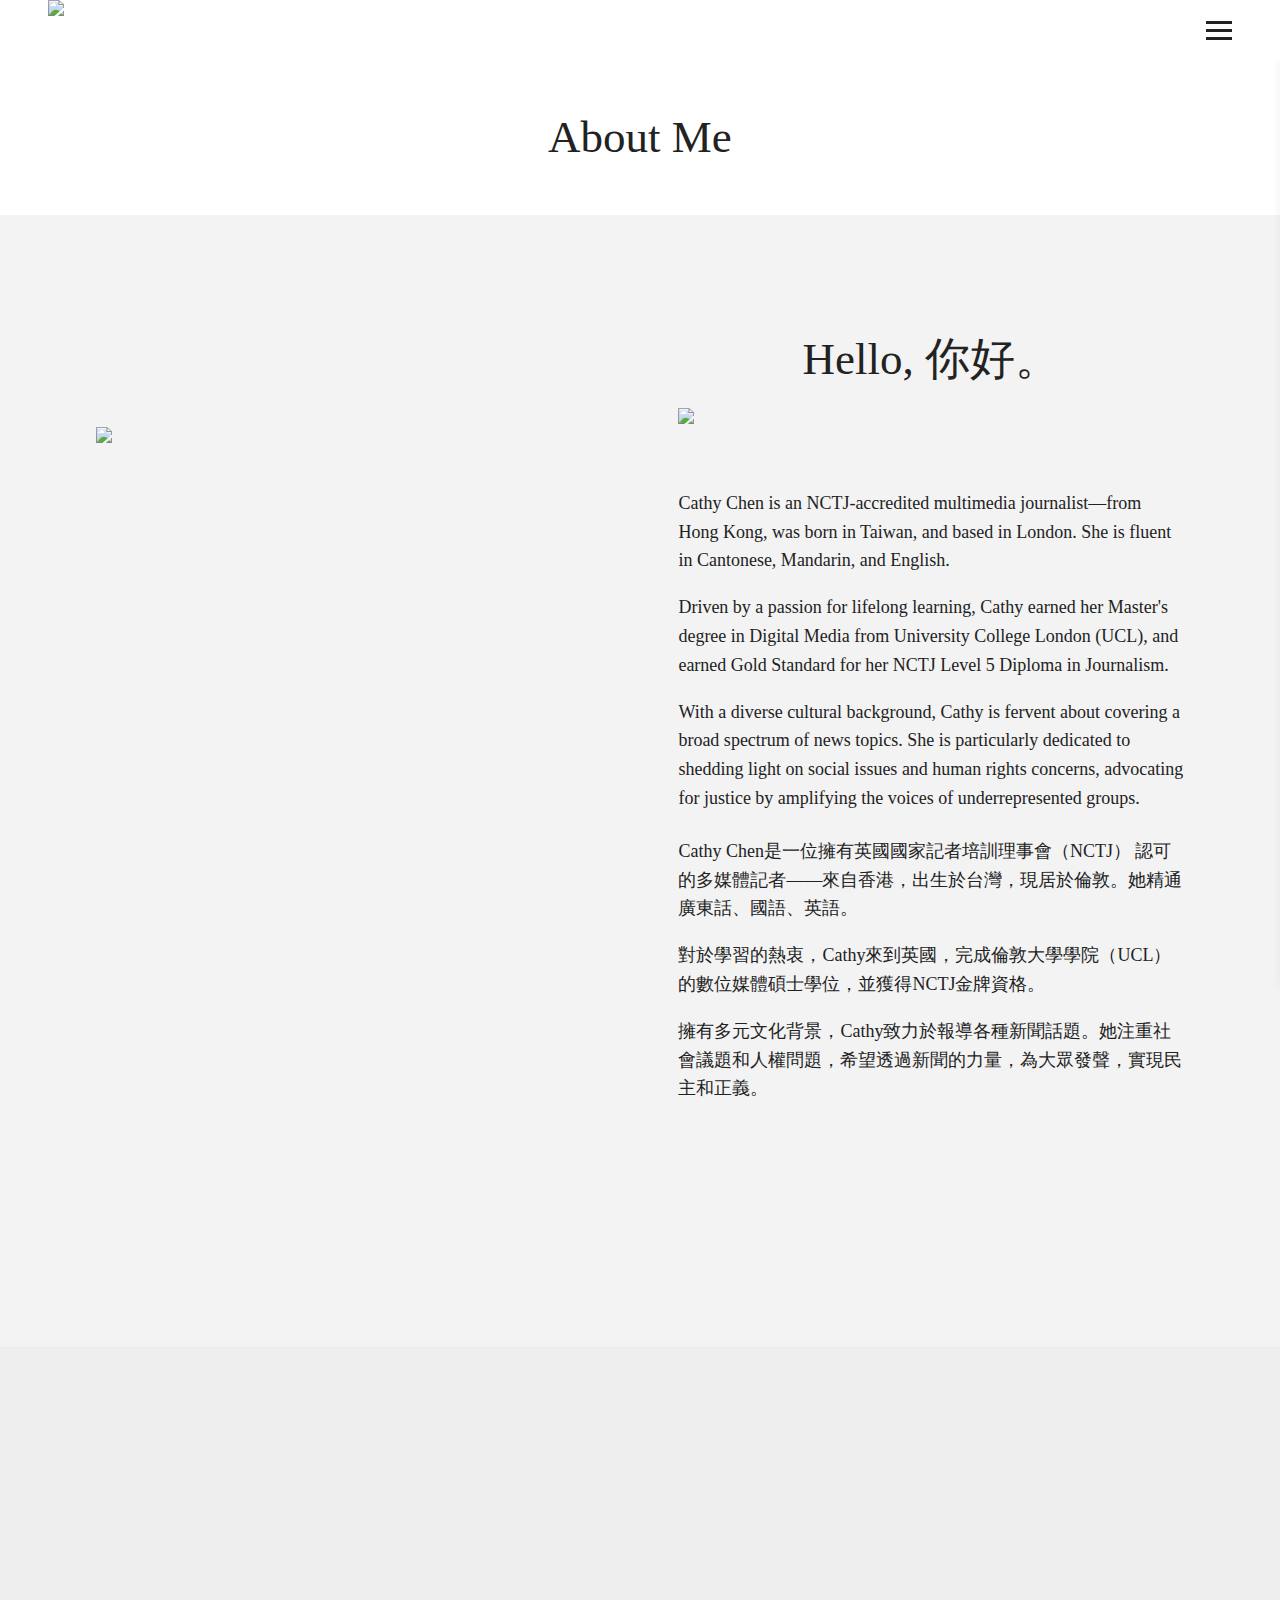
==== commit 3f88ded4: "Update about.html" ====
--- a/about.html
+++ b/about.html
@@ -1,9 +1,6 @@
-
 <!DOCTYPE html>
 <html lang="en" id="">
 
-<!-- Mirrored from cathychen.portfolial.com/ by HTTrack Website Copier/3.x [XR&CO'2014], Tue, 21 Jan 2025 23:33:11 GMT -->
-<!-- Added by HTTrack --><meta http-equiv="content-type" content="text/html;charset=utf-8" /><!-- /Added by HTTrack -->
 <head>
 
     
@@ -31,7 +28,7 @@
     
 
     
-    <link rel="sitemap" type="application/xml" title="Sitemap" href="https://cathychen.portfolial.com/sitemap.xml" />
+    <link rel="sitemap" type="application/xml" title="Sitemap" href="inhttps://cathychen.portfolial.com/sitemap.xml" />
     
     
     
@@ -187,12 +184,16 @@
       <div class="sidebar__inner">
 
           <div class="menu-list">
-                   
+
+              
             <a  target="_self" class="" href="index.html">Home</a>
             <a  target="_self" class="" href="about.html">About</a>
             <a  target="_self" class="" href="work.html">Work</a>
             <a  target="_self" class="" href="contact.html">Contact</a>
 
+              
+              
+
 
               
 
@@ -254,6 +255,10 @@
     
 
     
+        
+       
+        
+    
 
   <div class="section__content">
     
@@ -264,7 +269,7 @@
     data-definition-name="Image"
     data-definition-type="generic"
     data-id="6747993"
-    data-order="2"
+    data-order="1"
     id="block-6747993"
     
 >
@@ -274,7 +279,7 @@
     
     <div class="img-cropper"  >
     
-    <div class="img-ratio" style="padding-top: 150.03663003663004%;">
+    <div class="img-ratio" style="padding-top: 139.975845410628%;">
 
 
 
@@ -387,8 +392,8 @@
 >
   <section class="block-text" data-alignment="left">
     <div class="wrapper--small animate-in" data-richtext="content">
-        <p>Cathy Chen, also known as Chen Chih Ching, is an award-winning multimedia journalist - from Hong Kong, was born in Taiwan, and based in London.</p>
-<p>Driven by a passion for lifelong learning, Cathy earned her Master's degree in Digital Media from University College London (UCL), and work as a NCTJ trainee.</p>
+        <p>Cathy Chen is an NCTJ-accredited multimedia journalist—from Hong Kong, was born in Taiwan, and based in London. She is fluent in Cantonese, Mandarin, and English.</p>
+<p>Driven by a passion for lifelong learning, Cathy earned her Master's degree in Digital Media from University College London (UCL), and earned Gold Standard for her NCTJ Level 5 Diploma in Journalism.</p>
 <p>With a diverse cultural background, Cathy is fervent about covering a broad spectrum of news topics. She is particularly dedicated to shedding light on social issues and human rights concerns, advocating for justice by amplifying the voices of underrepresented groups.</p>
     </div>
 </section>
@@ -408,7 +413,9 @@
 >
   <section class="block-text" data-alignment="left">
     <div class="wrapper--small animate-in" data-richtext="content">
-        <p>Cathy，是一位得獎的多媒體記者——來自香港，出生於台灣，現居於倫敦。對於學習的熱衷，Cathy來到英國，完成倫敦大學學院（UCL）的數位媒體碩士學位，並擔任NCTJ（英國國家記者培訓理事會）的實習生。擁有多元文化背景，Cathy致力於報導各種新聞話題。她注重社會議題和人權問題，希望透過新聞的力量，為大眾發聲，實現民主和正義。</p>
+        <p>Cathy Chen是一位擁有英國國家記者培訓理事會（NCTJ） 認可的多媒體記者——來自香港，出生於台灣，現居於倫敦。她精通廣東話、國語、英語。</p>
+            <p>對於學習的熱衷，Cathy來到英國，完成倫敦大學學院（UCL）的數位媒體碩士學位，並獲得NCTJ金牌資格。</p>
+            <p>擁有多元文化背景，Cathy致力於報導各種新聞話題。她注重社會議題和人權問題，希望透過新聞的力量，為大眾發聲，實現民主和正義。</p>
     </div>
 </section>
 
@@ -562,6 +569,8 @@
 </div>
         
     </div>
+
+    
     
     <div class="column"  data-column="2">
         
@@ -580,7 +589,7 @@
     
     <div class="img-cropper"  >
     
-    <div class="img-ratio" style="padding-top: 37.867939538583926%;">
+    <div class="img-ratio" style="padding-top: 18.55921855921856%;">
 
 
 
@@ -602,7 +611,7 @@
 
         
 
-        <img  style="object-position: 50% 50%;" data-src="https://media.journoportfolio.com/users/375795/images/d4af135c-ab75-4855-9ec0-b27e3acf8e58.png">
+        <img  style="object-position: 50% 50%;" data-src="https://media.journoportfolio.com/users/375795/images/df7fa172-ccce-42a5-a899-611fc00dd567.png">
 
     </div>
     </div>
@@ -633,7 +642,7 @@
     
     <div class="img-cropper"  >
     
-    <div class="img-ratio" style="padding-top: 42.65402843601896%;">
+    <div class="img-ratio" style="padding-top: 21.254801536491676%;">
 
 
 
@@ -655,7 +664,7 @@
 
         
 
-        <img  style="object-position: 50% 50%;" data-src="https://media.journoportfolio.com/users/375795/images/543e9baf-0c37-474a-897d-50b65f1bb8a3.png">
+        <img  style="object-position: 50% 50%;" data-src="https://media.journoportfolio.com/users/375795/images/0f53457b-86f9-4e8e-9da9-ea063ea68350.png">
 
     </div>
     </div>
@@ -686,7 +695,7 @@
     
     <div class="img-cropper"  >
     
-    <div class="img-ratio" style="padding-top: 51.28939828080229%;">
+    <div class="img-ratio" style="padding-top: 31.6%;">
 
 
 
@@ -708,7 +717,7 @@
 
         
 
-        <img  style="object-position: 50% 50%;" data-src="https://media.journoportfolio.com/users/375795/images/3a0c35f4-5ca2-445f-b458-da6ad65d257e.png">
+        <img  style="object-position: 50% 50%;" data-src="https://media.journoportfolio.com/users/375795/images/99bd5310-2c45-4f39-a73e-96e9c0256ba9.png">
 
     </div>
     </div>
@@ -758,7 +767,7 @@
     
     <div class="img-cropper"  >
     
-    <div class="img-ratio" style="padding-top: 18.55921855921856%;">
+    <div class="img-ratio" style="padding-top: 49.929278642149924%;">
 
 
 
@@ -780,7 +789,7 @@
 
         
 
-        <img  style="object-position: 50% 50%;" data-src="https://media.journoportfolio.com/users/375795/images/df7fa172-ccce-42a5-a899-611fc00dd567.png">
+        <img  style="object-position: 50% 50%;" data-src="https://www.nathanmediaservices.co.uk/assets/images/ceefax-news-stories/iNews-logo.png">
 
     </div>
     </div>
@@ -811,7 +820,7 @@
     
     <div class="img-cropper"  >
     
-    <div class="img-ratio" style="padding-top: 21.254801536491676%;">
+    <div class="img-ratio" style="padding-top: 49.929278642149924%;">
 
 
 
@@ -833,7 +842,7 @@
 
         
 
-        <img  style="object-position: 50% 50%;" data-src="https://media.journoportfolio.com/users/375795/images/0f53457b-86f9-4e8e-9da9-ea063ea68350.png">
+        <img  style="object-position: 50% 50%;" data-src="https://media.journoportfolio.com/users/375795/images/8a8cd855-0fe6-4f20-bea1-a94cbcd93a10.png">
 
     </div>
     </div>
@@ -864,7 +873,7 @@
     
     <div class="img-cropper"  >
     
-    <div class="img-ratio" style="padding-top: 31.6%;">
+    <div class="img-ratio" style="padding-top: 51.28939828080229%;">
 
 
 
@@ -886,7 +895,7 @@
 
         
 
-        <img  style="object-position: 50% 50%;" data-src="https://media.journoportfolio.com/users/375795/images/99bd5310-2c45-4f39-a73e-96e9c0256ba9.png">
+        <img  style="object-position: 50% 50%;" data-src="https://media.journoportfolio.com/users/375795/images/3a0c35f4-5ca2-445f-b458-da6ad65d257e.png">
 
     </div>
     </div>
@@ -962,7 +971,7 @@
     
       
       
-<section class="section"  data-background-src="" style="background-position: ;" data-order="6"  data-id="3484523" id="section-3484523">
+<section class="section"  data-background-src="" style="background-position: ;" data-order="6"  data-id="2472884" id="section-2472884">
 
     
 
@@ -973,116 +982,6 @@
   <div class="section__content">
     
     <div class="column"  data-column="1">
-        
-    </div>
-    
-    <div class="column"  data-column="2">
-        
-              <div
-    class="block block--block-element block-image" 
-    data-definition-name="Image"
-    data-definition-type="generic"
-    data-id="9359874"
-    data-order="1"
-    id="block-9359874"
-    
->
-  
-
-    <div class="wrapper animate-in width--full blog-pull--none  crop-ratio--nocrop " >
-    
-    <div class="img-cropper"  >
-    
-    <div class="img-ratio" style="padding-top: 43.39250493096647%;">
-
-
-
-
-        
-
-
-        
-            <div class="overlay__inner">
-        
-            <div>
-          <h4></h4>
-          
-          </div>
-
-        
-            </div>
-        
-
-        
-
-        <img  style="object-position: 50% 50%;" data-src="https://media.journoportfolio.com/users/375795/images/470aae61-794a-4e5f-a746-d736331d87fa.png">
-
-    </div>
-    </div>
-    
-</div>
-
-
-
-    
-</div>
-        
-    </div>
-    
-    <div class="column"  data-column="3">
-        
-              <div
-    class="block block--block-element block-image" 
-    data-definition-name="Image"
-    data-definition-type="generic"
-    data-id="9359873"
-    data-order="1"
-    id="block-9359873"
-    
->
-  
-
-    <div class="wrapper animate-in width--full blog-pull--none  crop-ratio--nocrop " >
-    
-    <div class="img-cropper"  >
-    
-    <div class="img-ratio" style="padding-top: 49.929278642149924%;">
-
-
-
-
-        
-
-
-        
-            <div class="overlay__inner">
-        
-            <div>
-          <h4></h4>
-          
-          </div>
-
-        
-            </div>
-        
-
-        
-
-        <img  style="object-position: 50% 50%;" data-src="https://media.journoportfolio.com/users/375795/images/8a8cd855-0fe6-4f20-bea1-a94cbcd93a10.png">
-
-    </div>
-    </div>
-    
-</div>
-
-
-
-    
-</div>
-        
-    </div>
-    
-    <div class="column"  data-column="4">
         
     </div>
     
@@ -1095,355 +994,7 @@
     
       
       
-<section class="section"  data-background-src="" style="background-position: ;" data-order="9"  data-id="3484533" id="section-3484533">
-
-    
-
-    
-        
-    
-
-  <div class="section__content">
-    
-    <div class="column"  data-column="1">
-        
-              <div
-    class="block block--block-element block-spacer" 
-    data-definition-name="Spacer"
-    data-definition-type="generic"
-    data-id="9359935"
-    data-order="0"
-    id="block-9359935"
-    
->
-  <div style="height: 1px;" class="spacer ">
-    
-    
-</div>
-
-
-    
-</div>
-        
-              <div
-    class="block block--block-element block-image" 
-    data-definition-name="Image"
-    data-definition-type="generic"
-    data-id="9359907"
-    data-order="0"
-    id="block-9359907"
-    
->
-  
-
-    <div class="wrapper animate-in width--full blog-pull--none  crop-ratio--nocrop " >
-    
-    <div class="img-cropper"  >
-    
-    <div class="img-ratio" style="padding-top: 11.25%;">
-
-
-
-
-        
-
-
-        
-            <div class="overlay__inner">
-        
-            <div>
-          <h4></h4>
-          
-          </div>
-
-        
-            </div>
-        
-
-        
-
-        <img  style="object-position: 50% 50%;" data-src="https://media.journoportfolio.com/users/375795/images/58273a53-c120-4d92-a16b-a1ba53a543b0.png">
-
-    </div>
-    </div>
-    
-</div>
-
-
-
-    
-</div>
-        
-    </div>
-    
-
-    
-
-  </div>
-</section>
-      
-    
-      
-      
-<section class="section"  data-background-src="" style="background-position: ;" data-order="10"  data-id="3460997" id="section-3460997">
-
-    
-
-    
-        
-    
-
-  <div class="section__content">
-    
-    <div class="column"  data-column="1">
-        
-    </div>
-    
-    <div class="column"  data-column="2">
-        
-    </div>
-    
-
-    
-
-  </div>
-</section>
-      
-    
-      
-      
-<section class="section"  data-background-src="" style="background-position: ;" data-order="11"  data-id="3460981" id="section-3460981">
-
-    
-
-    
-        
-    
-
-  <div class="section__content">
-    
-    <div class="column"  data-column="1">
-        
-              <div
-    class="block block--block-element block-image" 
-    data-definition-name="Image"
-    data-definition-type="generic"
-    data-id="9299890"
-    data-order="1"
-    id="block-9299890"
-    
->
-  
-
-    <div class="wrapper animate-in width--full blog-pull--none  crop-ratio--nocrop " >
-    
-    <div class="img-cropper"  >
-    
-    <div class="img-ratio" style="padding-top: 42.87109375%;">
-
-
-
-
-        
-
-
-        
-            <div class="overlay__inner">
-        
-            <div>
-          <h4></h4>
-          
-          </div>
-
-        
-            </div>
-        
-
-        
-
-        <img  style="object-position: 50% 50%;" data-src="https://media.journoportfolio.com/users/375795/images/794adbae-54d3-45e1-b303-b20e8c98ab29.jpg">
-
-    </div>
-    </div>
-    
-</div>
-
-
-
-    
-</div>
-        
-              <div
-    class="block block--inline block-text" 
-    data-definition-name="Text"
-    data-definition-type="generic"
-    data-id="9299897"
-    data-order="2"
-    id="block-9299897"
-    
->
-  <section class="block-text" data-alignment="center">
-    <div class="wrapper--small animate-in" data-richtext="content">
-        <p><em>Financial Times, 2024</em></p>
-    </div>
-</section>
-
-
-    
-</div>
-        
-              <div
-    class="block block--block-element block-image" 
-    data-definition-name="Image"
-    data-definition-type="generic"
-    data-id="9299894"
-    data-order="3"
-    id="block-9299894"
-    
->
-  
-
-    <div class="wrapper animate-in width--full blog-pull--none  crop-ratio--nocrop " >
-    
-    <div class="img-cropper"  >
-    
-    <div class="img-ratio" style="padding-top: 54.248046875%;">
-
-
-
-
-        
-
-
-        
-            <div class="overlay__inner">
-        
-            <div>
-          <h4></h4>
-          
-          </div>
-
-        
-            </div>
-        
-
-        
-
-        <img  style="object-position: 50% 50%;" data-src="https://media.journoportfolio.com/users/375795/images/2ffa099e-d739-4bb0-997f-27ecf7f612d2.jpg">
-
-    </div>
-    </div>
-    
-</div>
-
-
-
-    
-</div>
-        
-              <div
-    class="block block--inline block-text" 
-    data-definition-name="Text"
-    data-definition-type="generic"
-    data-id="9299898"
-    data-order="4"
-    id="block-9299898"
-    
->
-  <section class="block-text" data-alignment="center">
-    <div class="wrapper--small animate-in" data-richtext="content">
-        <p><em>The i Paper (Weekend), 2024</em></p>
-    </div>
-</section>
-
-
-    
-</div>
-        
-    </div>
-    
-    <div class="column"  data-column="2">
-        
-              <div
-    class="block block--block-element block-image" 
-    data-definition-name="Image"
-    data-definition-type="generic"
-    data-id="9299892"
-    data-order="1"
-    id="block-9299892"
-    
->
-  
-
-    <div class="wrapper animate-in width--full blog-pull--none  crop-ratio--nocrop " >
-    
-    <div class="img-cropper"  >
-    
-    <div class="img-ratio" style="padding-top: 133.33333333333331%;">
-
-
-
-
-        
-
-
-        
-            <div class="overlay__inner">
-        
-            <div>
-          <h4></h4>
-          
-          </div>
-
-        
-            </div>
-        
-
-        
-
-        <img  style="object-position: 50% 50%;" data-src="https://media.journoportfolio.com/users/375795/images/7d3c6aa1-8970-4a60-9ed8-ba87baea0387.jpg">
-
-    </div>
-    </div>
-    
-</div>
-
-
-
-    
-</div>
-        
-              <div
-    class="block block--inline block-text" 
-    data-definition-name="Text"
-    data-definition-type="generic"
-    data-id="9299893"
-    data-order="2"
-    id="block-9299893"
-    
->
-  <section class="block-text" data-alignment="center">
-    <div class="wrapper--small animate-in" data-richtext="content">
-        <p><em>The i Paper, 2024</em></p>
-    </div>
-</section>
-
-
-    
-</div>
-        
-    </div>
-    
-
-    
-
-  </div>
-</section>
-      
-    
-      
-      
-<section class="section"  data-background-src="" style="background-position: ;" data-order="13"  data-id="2471311" id="section-2471311">
+<section class="section"  data-background-src="" style="background-position: ;" data-order="7"  data-id="2471311" id="section-2471311">
 
     
 
@@ -1533,12 +1084,6 @@
     
     
     
-    
-    
-    
-    
-    
-    
       
 <section class="section"  data-background-src="" style="background-position: ;" data-order="0" data-footer="true" data-id="2471305" id="section-2471305">
 
@@ -1699,4 +1244,6 @@
     
 
 </body>
+
+
 </html>
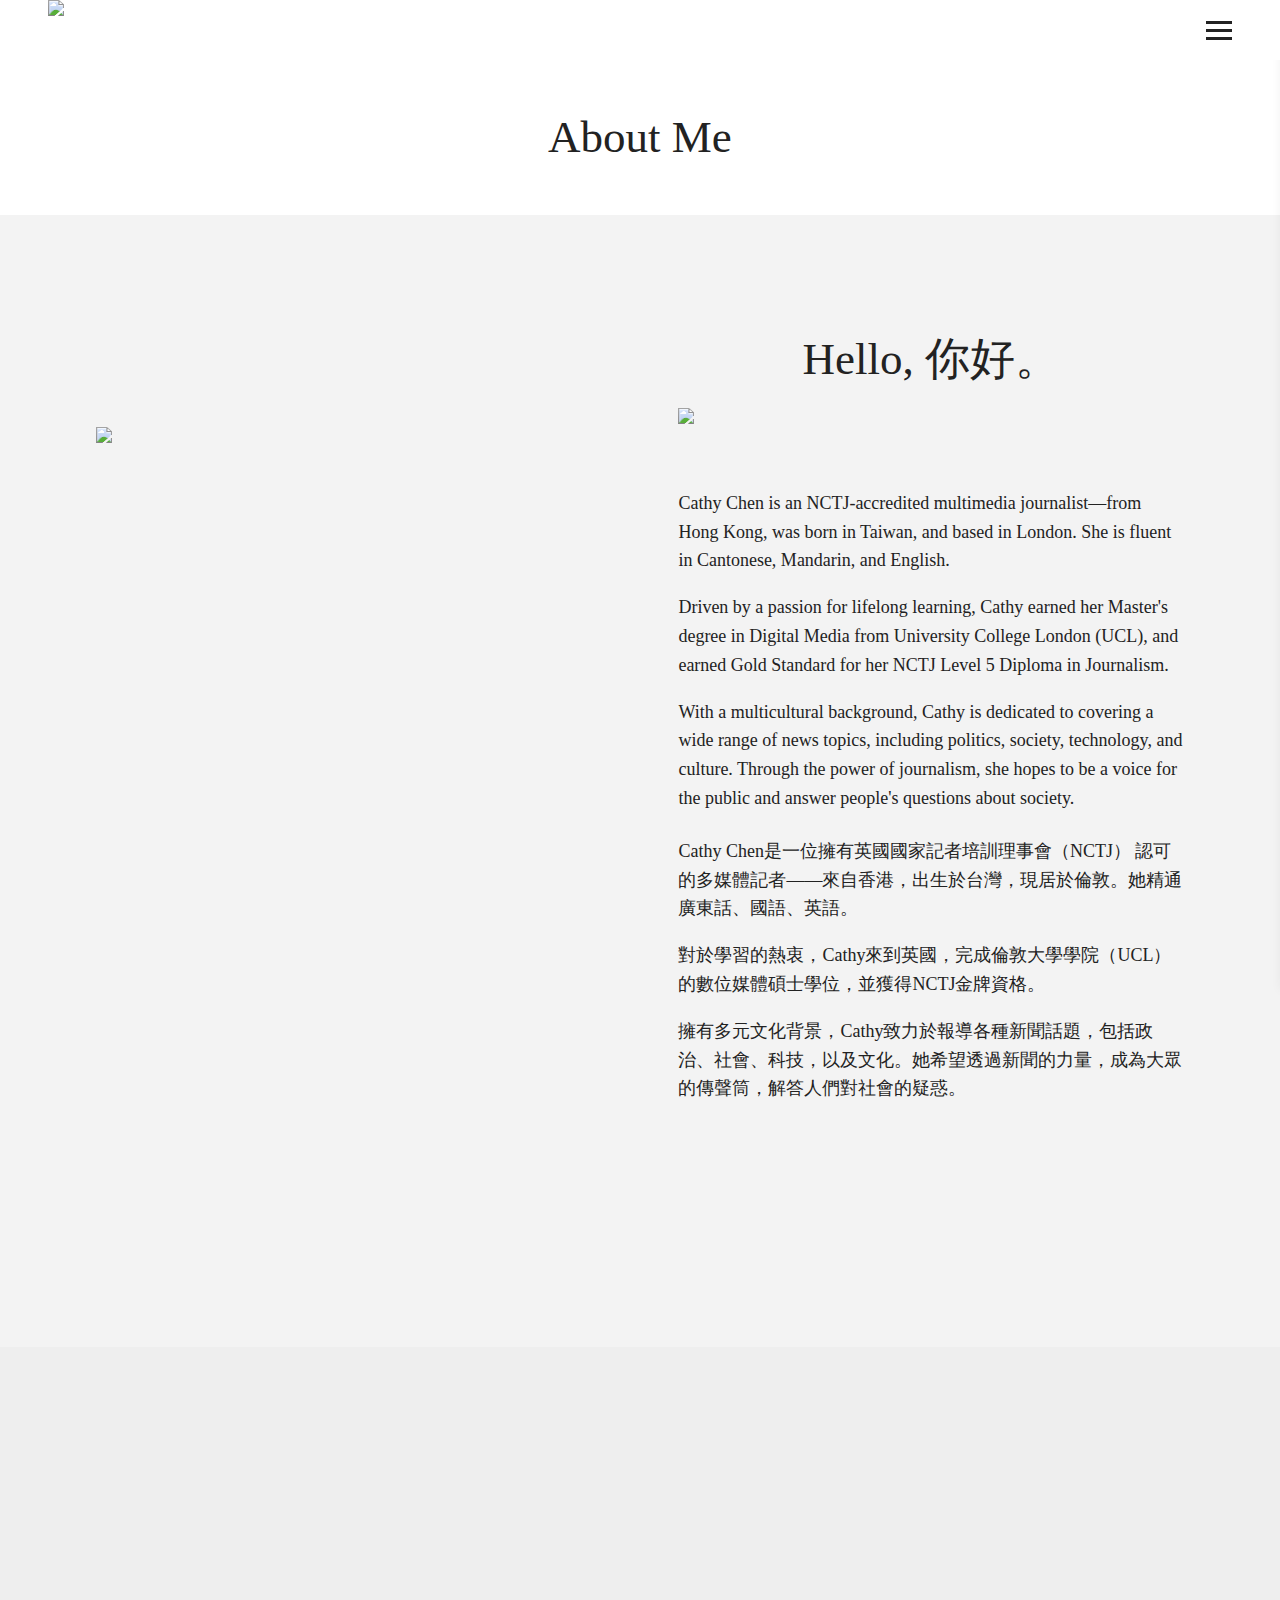
==== commit 759d62c8: "Update about.html" ====
--- a/about.html
+++ b/about.html
@@ -394,7 +394,7 @@
     <div class="wrapper--small animate-in" data-richtext="content">
         <p>Cathy Chen is an NCTJ-accredited multimedia journalist—from Hong Kong, was born in Taiwan, and based in London. She is fluent in Cantonese, Mandarin, and English.</p>
 <p>Driven by a passion for lifelong learning, Cathy earned her Master's degree in Digital Media from University College London (UCL), and earned Gold Standard for her NCTJ Level 5 Diploma in Journalism.</p>
-<p>With a diverse cultural background, Cathy is fervent about covering a broad spectrum of news topics. She is particularly dedicated to shedding light on social issues and human rights concerns, advocating for justice by amplifying the voices of underrepresented groups.</p>
+<p>With a multicultural background, Cathy is dedicated to covering a wide range of news topics, including politics, society, technology, and culture. Through the power of journalism, she hopes to be a voice for the public and answer people's questions about society.</p>
     </div>
 </section>
 
@@ -415,7 +415,7 @@
     <div class="wrapper--small animate-in" data-richtext="content">
         <p>Cathy Chen是一位擁有英國國家記者培訓理事會（NCTJ） 認可的多媒體記者——來自香港，出生於台灣，現居於倫敦。她精通廣東話、國語、英語。</p>
             <p>對於學習的熱衷，Cathy來到英國，完成倫敦大學學院（UCL）的數位媒體碩士學位，並獲得NCTJ金牌資格。</p>
-            <p>擁有多元文化背景，Cathy致力於報導各種新聞話題。她注重社會議題和人權問題，希望透過新聞的力量，為大眾發聲，實現民主和正義。</p>
+            <p>擁有多元文化背景，Cathy致力於報導各種新聞話題，包括政治、社會、科技，以及文化。她希望透過新聞的力量，成為大眾的傳聲筒，解答人們對社會的疑惑。</p>
     </div>
 </section>
 
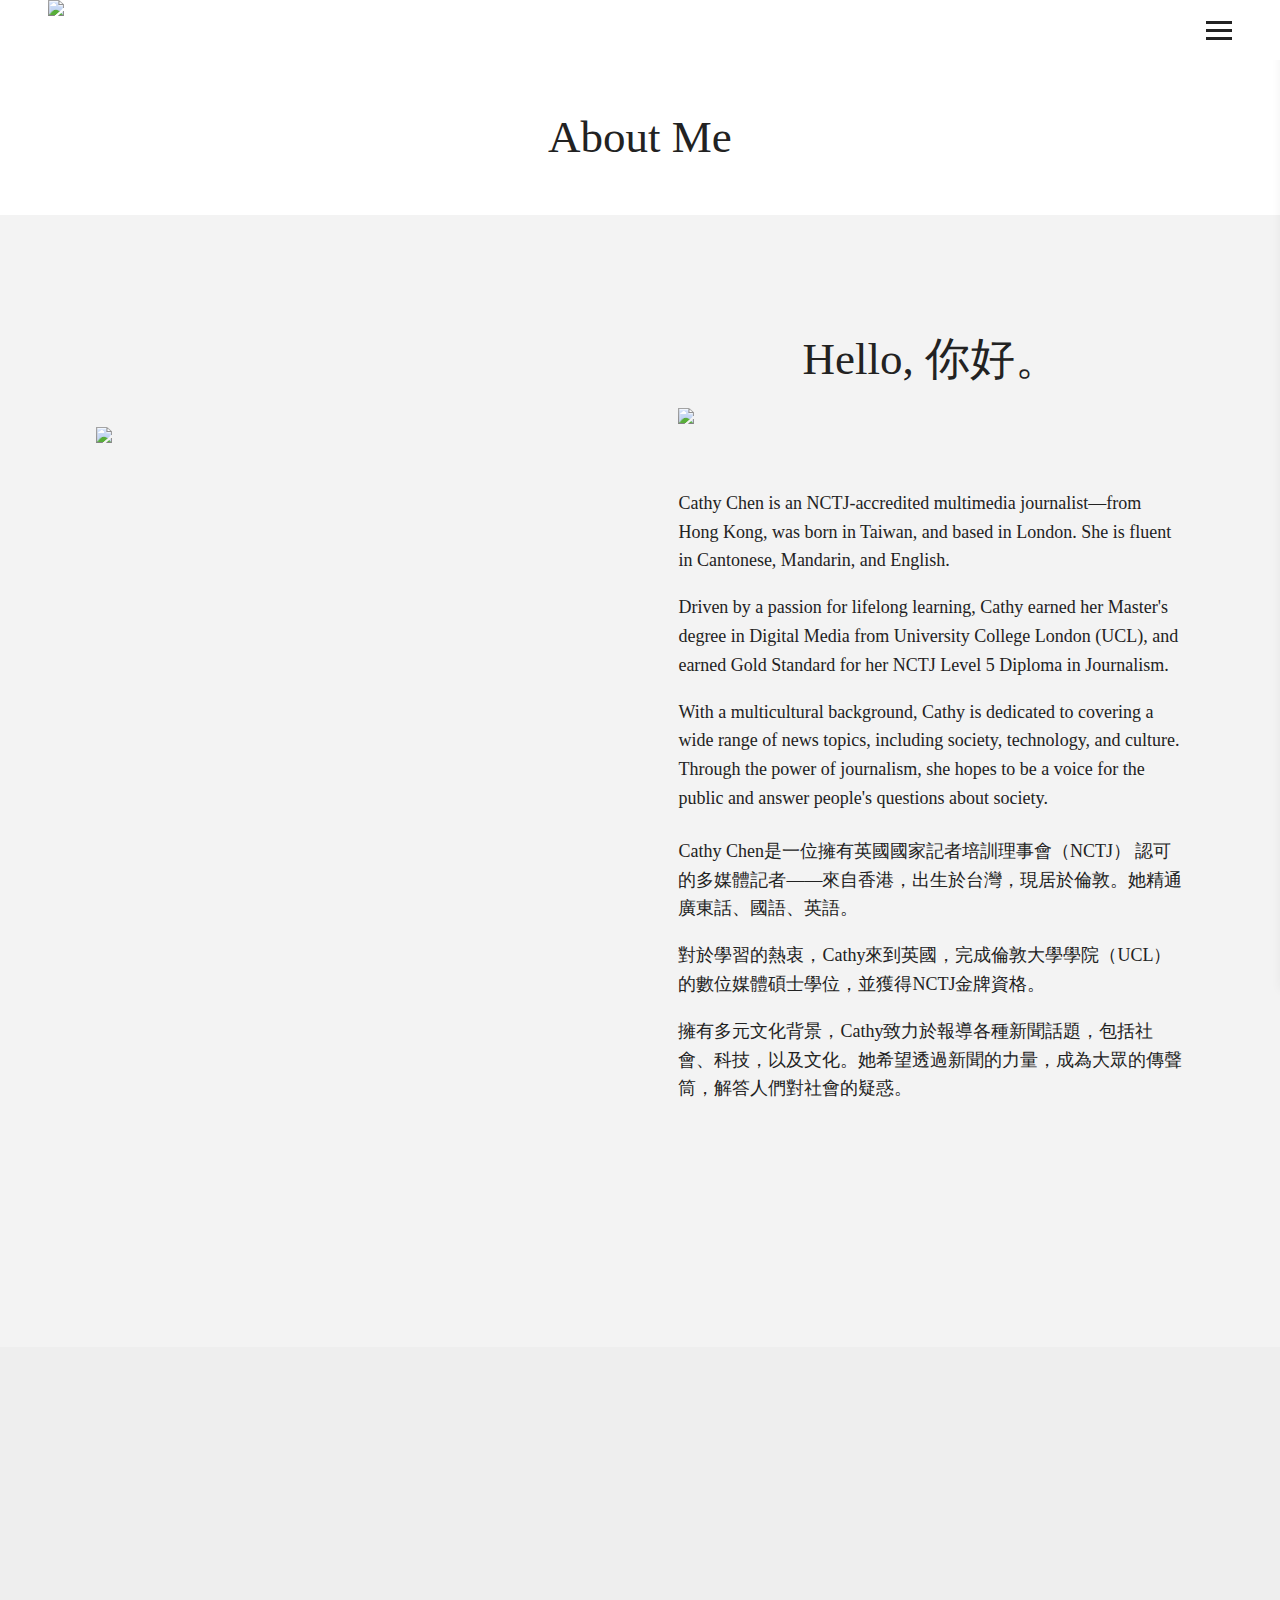
==== commit 2241b424: "Update about.html" ====
--- a/about.html
+++ b/about.html
@@ -394,7 +394,7 @@
     <div class="wrapper--small animate-in" data-richtext="content">
         <p>Cathy Chen is an NCTJ-accredited multimedia journalist—from Hong Kong, was born in Taiwan, and based in London. She is fluent in Cantonese, Mandarin, and English.</p>
 <p>Driven by a passion for lifelong learning, Cathy earned her Master's degree in Digital Media from University College London (UCL), and earned Gold Standard for her NCTJ Level 5 Diploma in Journalism.</p>
-<p>With a multicultural background, Cathy is dedicated to covering a wide range of news topics, including politics, society, technology, and culture. Through the power of journalism, she hopes to be a voice for the public and answer people's questions about society.</p>
+<p>With a multicultural background, Cathy is dedicated to covering a wide range of news topics, including society, technology, and culture. Through the power of journalism, she hopes to be a voice for the public and answer people's questions about society.</p>
     </div>
 </section>
 
@@ -415,7 +415,7 @@
     <div class="wrapper--small animate-in" data-richtext="content">
         <p>Cathy Chen是一位擁有英國國家記者培訓理事會（NCTJ） 認可的多媒體記者——來自香港，出生於台灣，現居於倫敦。她精通廣東話、國語、英語。</p>
             <p>對於學習的熱衷，Cathy來到英國，完成倫敦大學學院（UCL）的數位媒體碩士學位，並獲得NCTJ金牌資格。</p>
-            <p>擁有多元文化背景，Cathy致力於報導各種新聞話題，包括政治、社會、科技，以及文化。她希望透過新聞的力量，成為大眾的傳聲筒，解答人們對社會的疑惑。</p>
+            <p>擁有多元文化背景，Cathy致力於報導各種新聞話題，包括社會、科技，以及文化。她希望透過新聞的力量，成為大眾的傳聲筒，解答人們對社會的疑惑。</p>
     </div>
 </section>
 
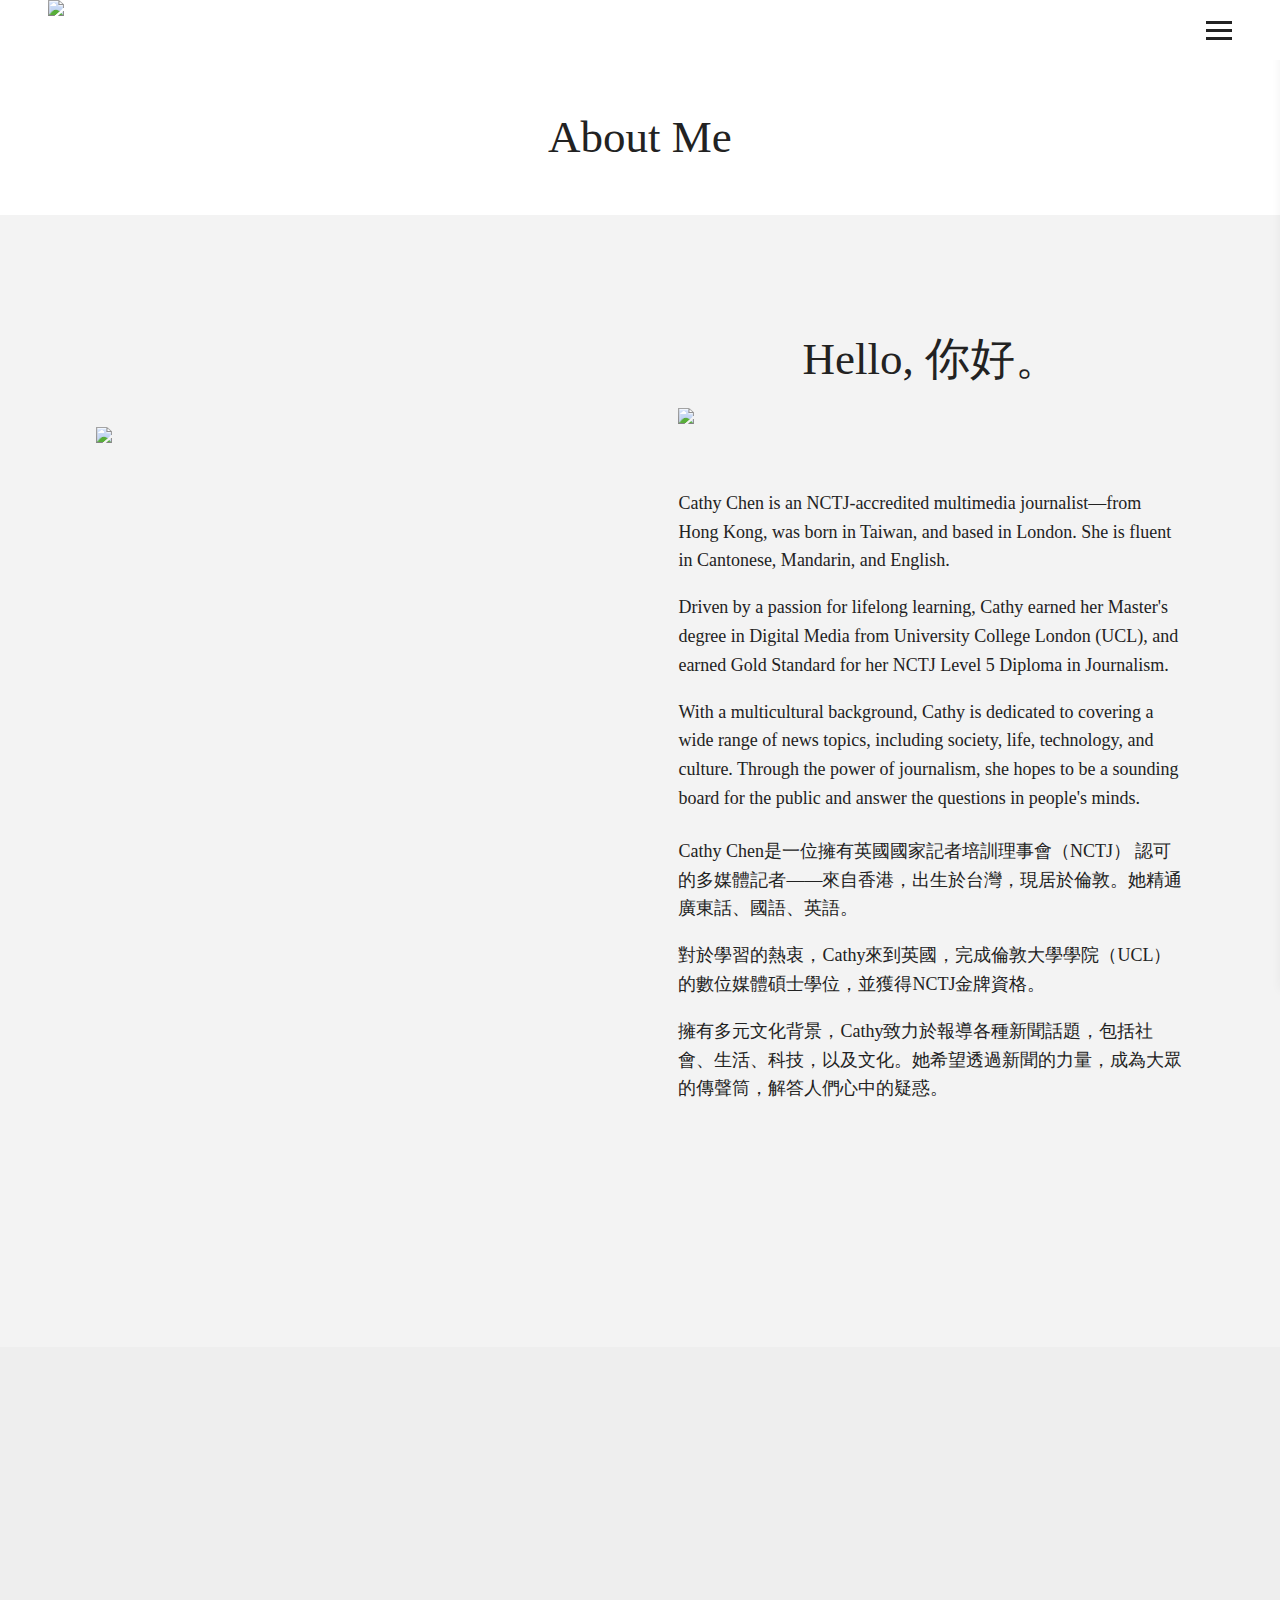
==== commit 0bde04d4: "Update about.html" ====
--- a/about.html
+++ b/about.html
@@ -394,7 +394,7 @@
     <div class="wrapper--small animate-in" data-richtext="content">
         <p>Cathy Chen is an NCTJ-accredited multimedia journalist—from Hong Kong, was born in Taiwan, and based in London. She is fluent in Cantonese, Mandarin, and English.</p>
 <p>Driven by a passion for lifelong learning, Cathy earned her Master's degree in Digital Media from University College London (UCL), and earned Gold Standard for her NCTJ Level 5 Diploma in Journalism.</p>
-<p>With a multicultural background, Cathy is dedicated to covering a wide range of news topics, including society, technology, and culture. Through the power of journalism, she hopes to be a voice for the public and answer people's questions about society.</p>
+<p>With a multicultural background, Cathy is dedicated to covering a wide range of news topics, including society, life, technology, and culture. Through the power of journalism, she hopes to be a sounding board for the public and answer the questions in people's minds.</p>
     </div>
 </section>
 
@@ -415,7 +415,7 @@
     <div class="wrapper--small animate-in" data-richtext="content">
         <p>Cathy Chen是一位擁有英國國家記者培訓理事會（NCTJ） 認可的多媒體記者——來自香港，出生於台灣，現居於倫敦。她精通廣東話、國語、英語。</p>
             <p>對於學習的熱衷，Cathy來到英國，完成倫敦大學學院（UCL）的數位媒體碩士學位，並獲得NCTJ金牌資格。</p>
-            <p>擁有多元文化背景，Cathy致力於報導各種新聞話題，包括社會、科技，以及文化。她希望透過新聞的力量，成為大眾的傳聲筒，解答人們對社會的疑惑。</p>
+            <p>擁有多元文化背景，Cathy致力於報導各種新聞話題，包括社會、生活、科技，以及文化。她希望透過新聞的力量，成為大眾的傳聲筒，解答人們心中的疑惑。</p>
     </div>
 </section>
 
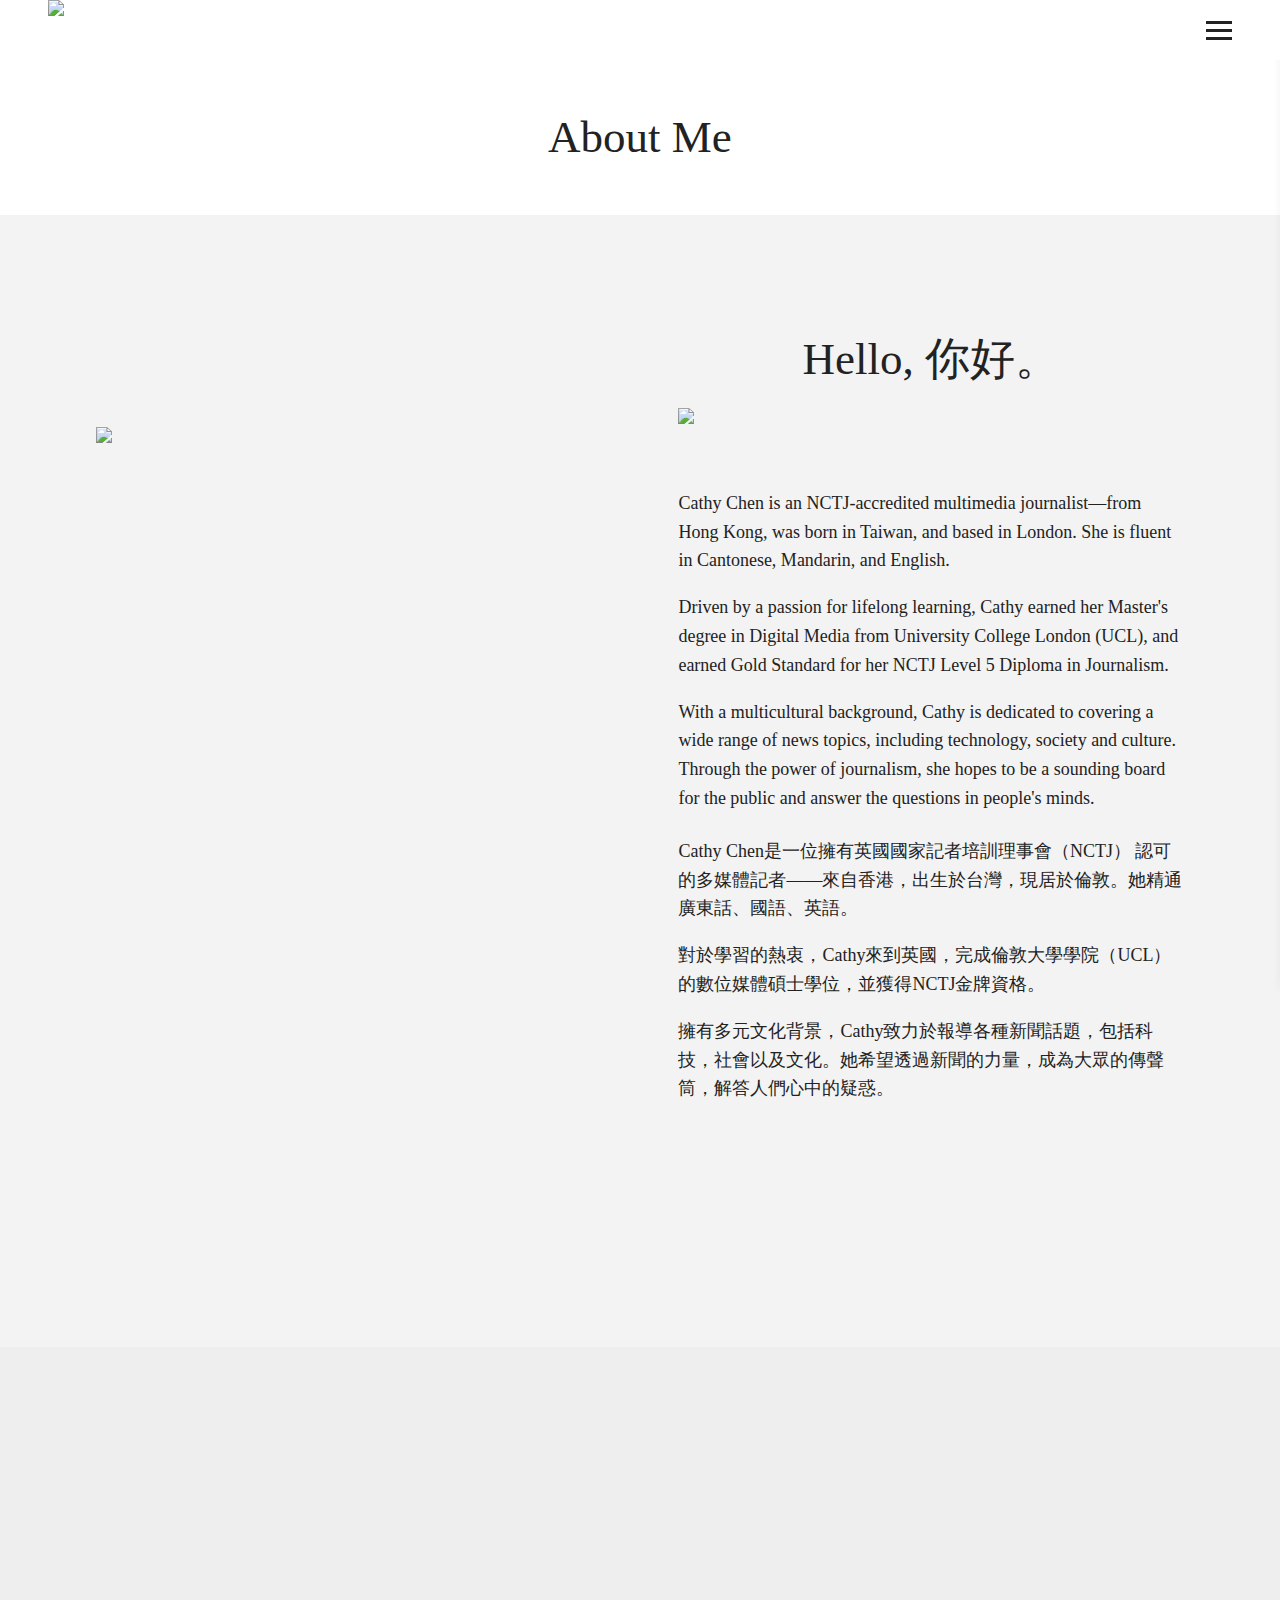
==== commit d80b8e8c: "Update about.html" ====
--- a/about.html
+++ b/about.html
@@ -394,7 +394,7 @@
     <div class="wrapper--small animate-in" data-richtext="content">
         <p>Cathy Chen is an NCTJ-accredited multimedia journalist—from Hong Kong, was born in Taiwan, and based in London. She is fluent in Cantonese, Mandarin, and English.</p>
 <p>Driven by a passion for lifelong learning, Cathy earned her Master's degree in Digital Media from University College London (UCL), and earned Gold Standard for her NCTJ Level 5 Diploma in Journalism.</p>
-<p>With a multicultural background, Cathy is dedicated to covering a wide range of news topics, including society, life, technology, and culture. Through the power of journalism, she hopes to be a sounding board for the public and answer the questions in people's minds.</p>
+<p>With a multicultural background, Cathy is dedicated to covering a wide range of news topics, including technology, society and culture. Through the power of journalism, she hopes to be a sounding board for the public and answer the questions in people's minds.</p>
     </div>
 </section>
 
@@ -415,7 +415,7 @@
     <div class="wrapper--small animate-in" data-richtext="content">
         <p>Cathy Chen是一位擁有英國國家記者培訓理事會（NCTJ） 認可的多媒體記者——來自香港，出生於台灣，現居於倫敦。她精通廣東話、國語、英語。</p>
             <p>對於學習的熱衷，Cathy來到英國，完成倫敦大學學院（UCL）的數位媒體碩士學位，並獲得NCTJ金牌資格。</p>
-            <p>擁有多元文化背景，Cathy致力於報導各種新聞話題，包括社會、生活、科技，以及文化。她希望透過新聞的力量，成為大眾的傳聲筒，解答人們心中的疑惑。</p>
+            <p>擁有多元文化背景，Cathy致力於報導各種新聞話題，包括科技，社會以及文化。她希望透過新聞的力量，成為大眾的傳聲筒，解答人們心中的疑惑。</p>
     </div>
 </section>
 
